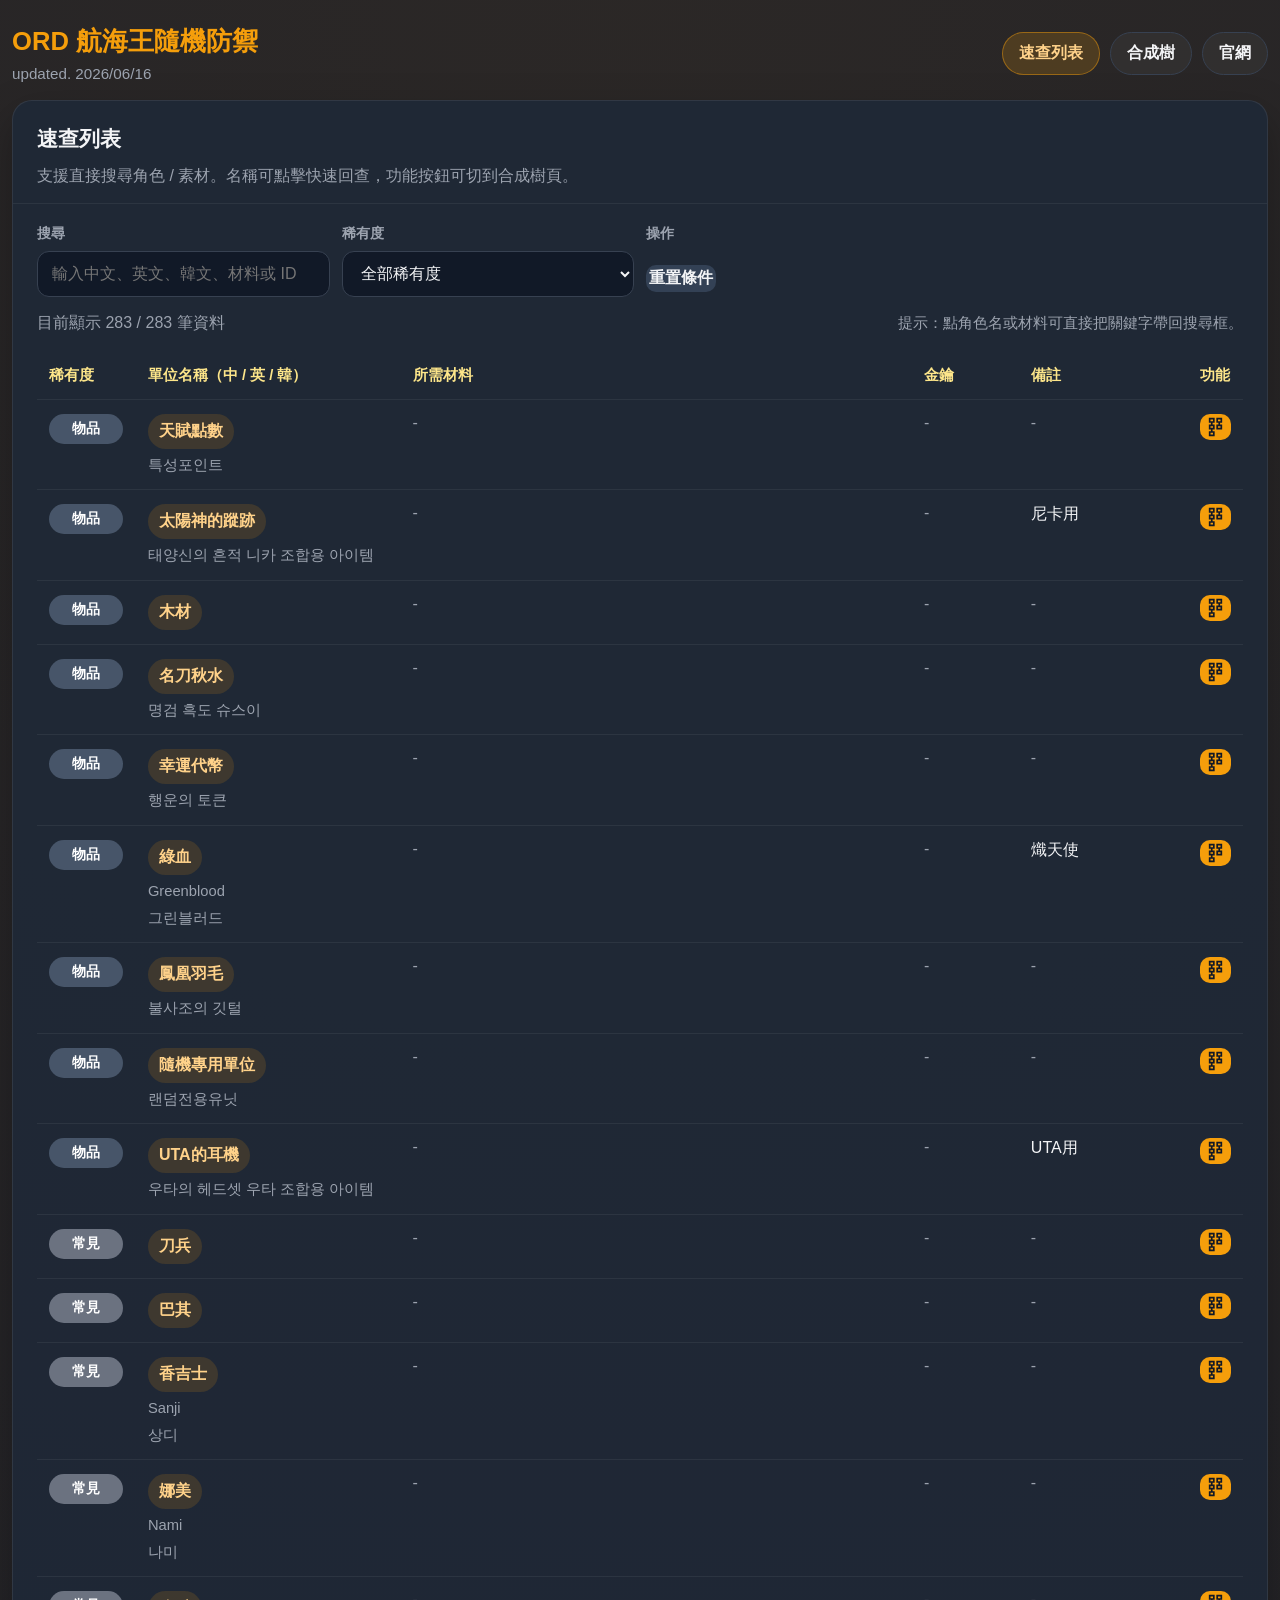
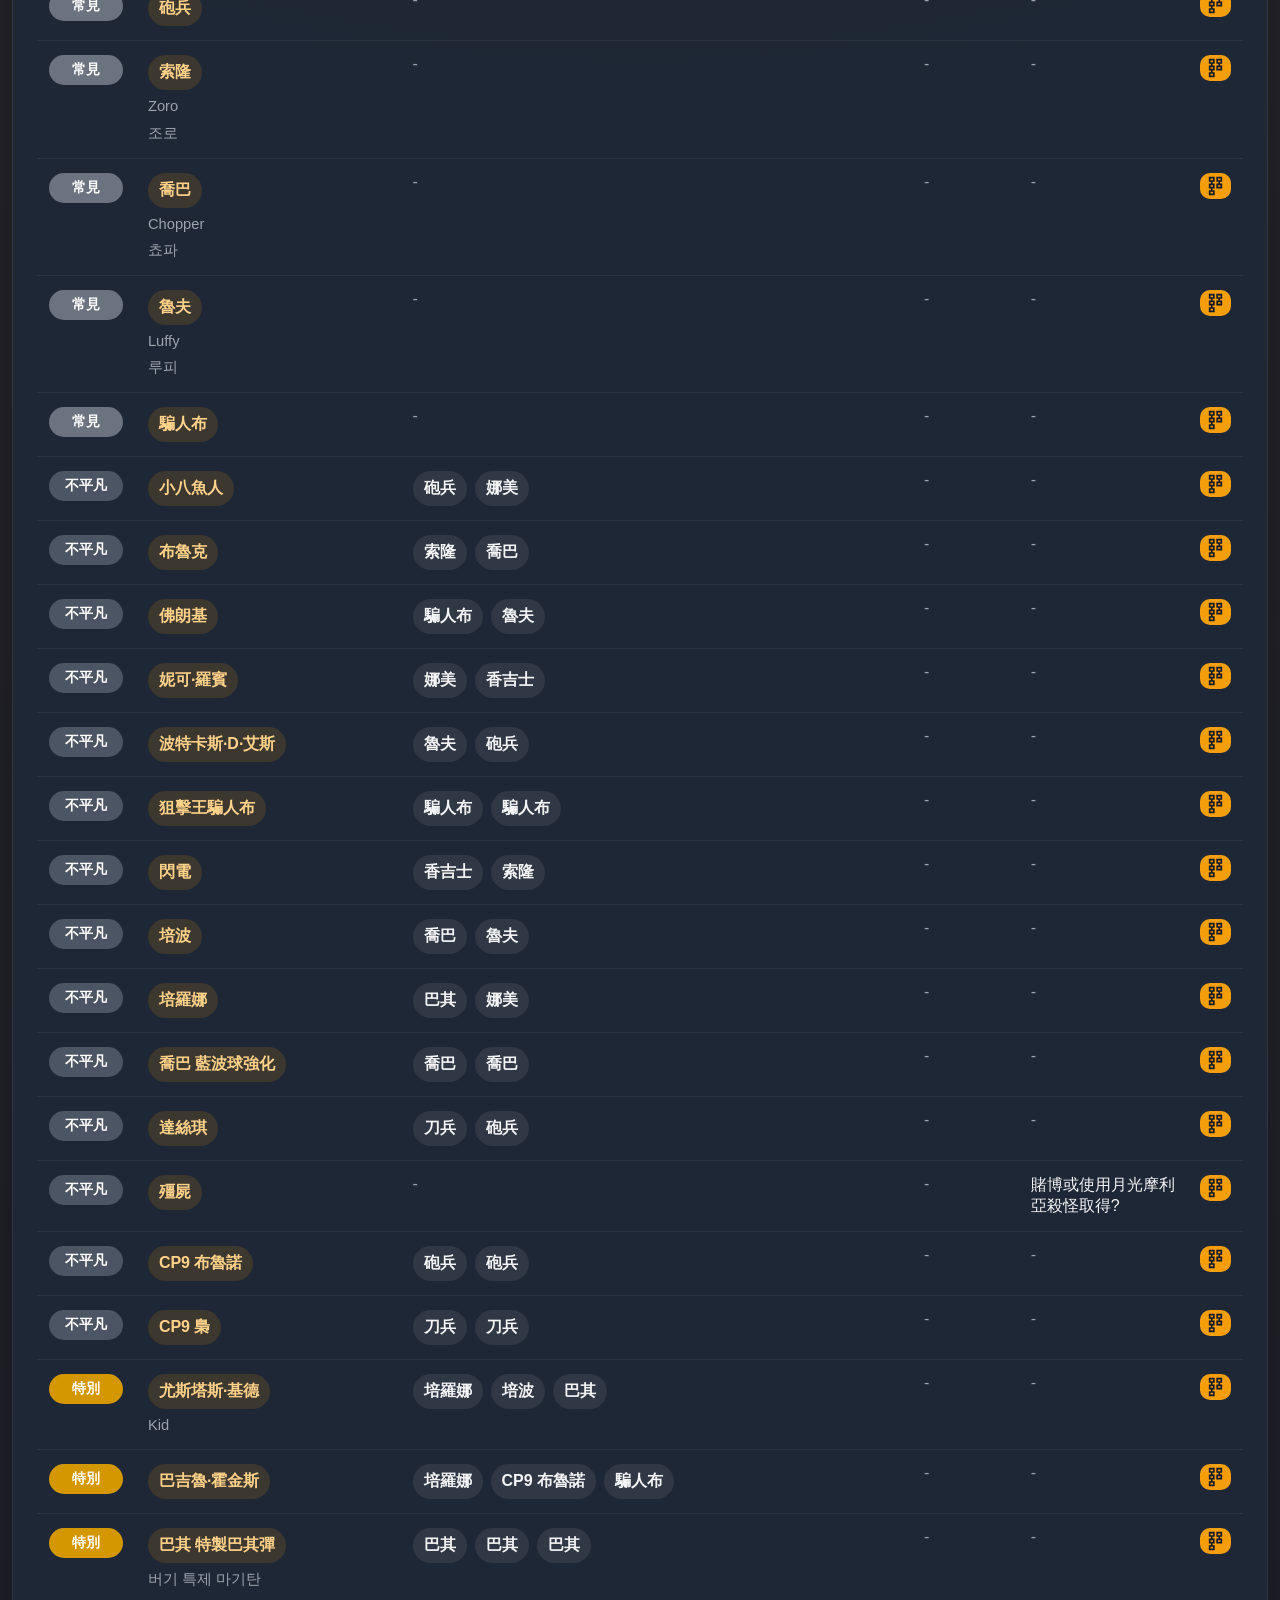
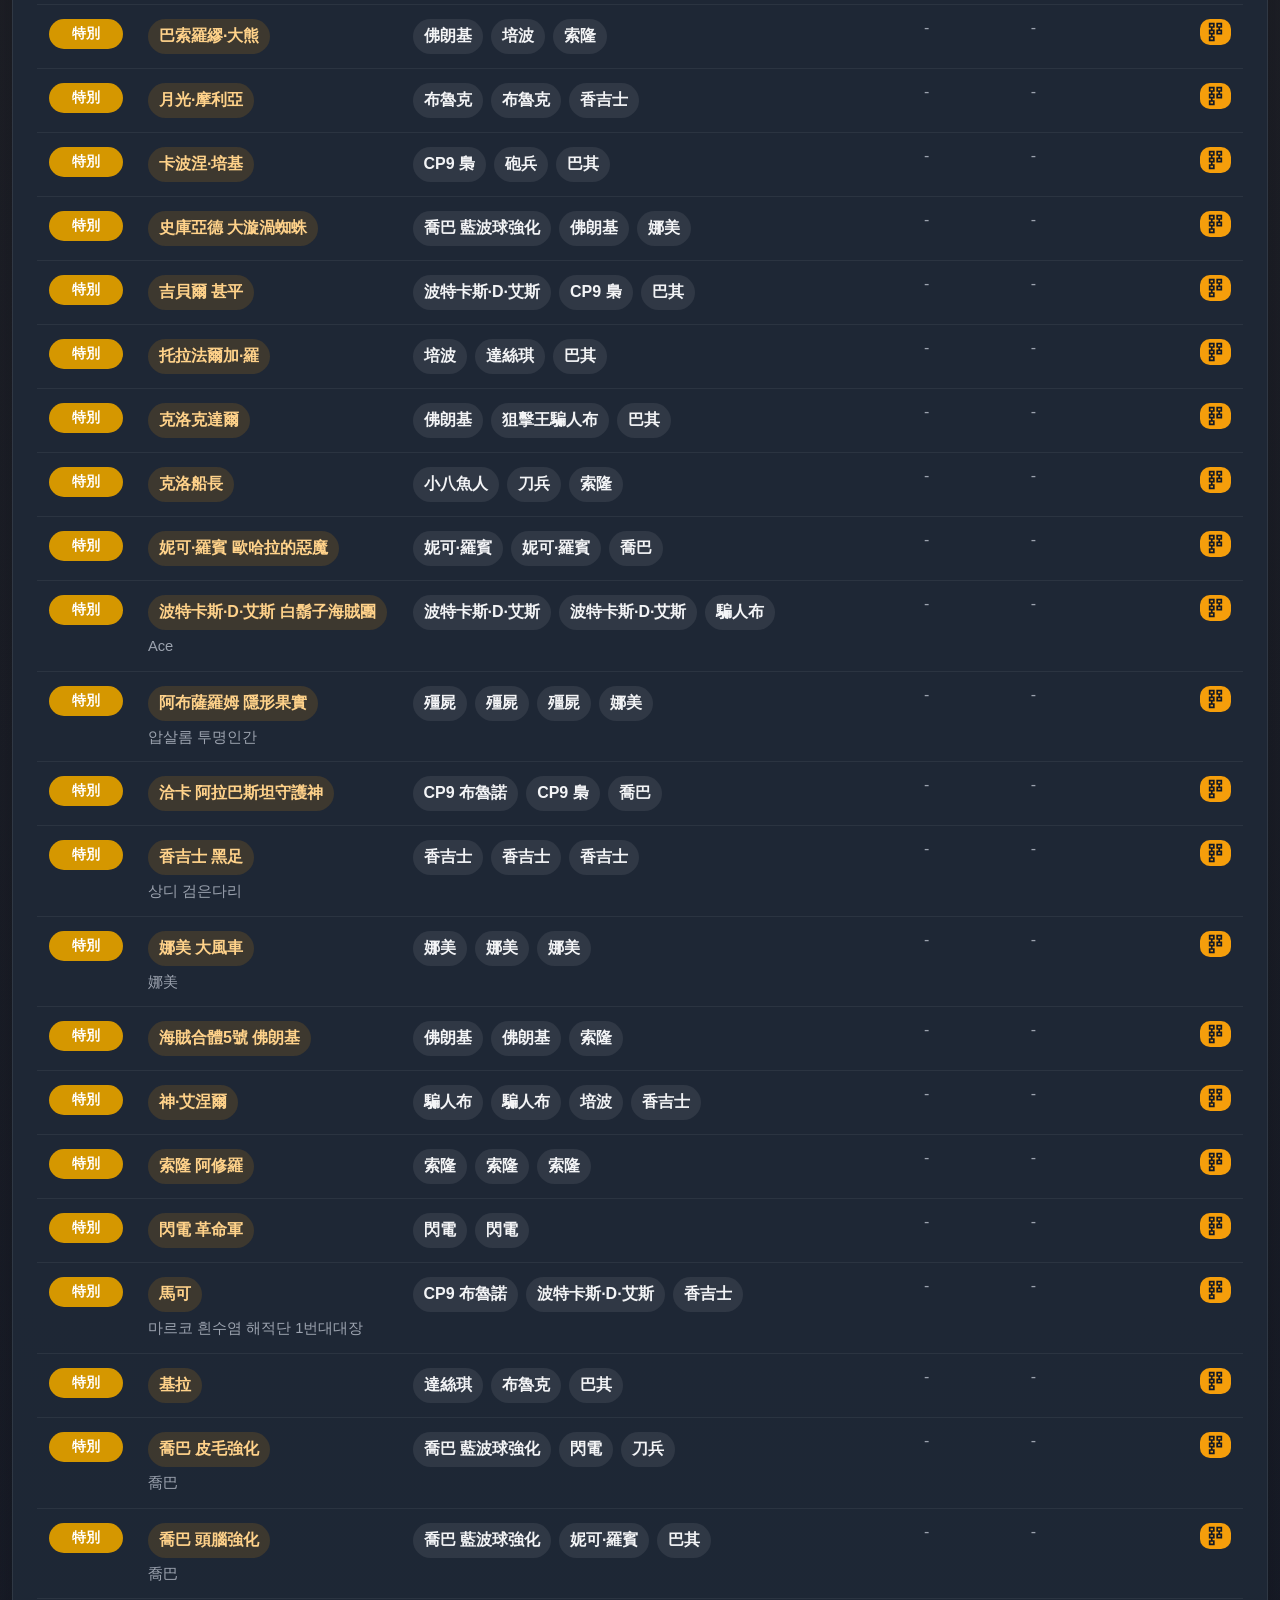
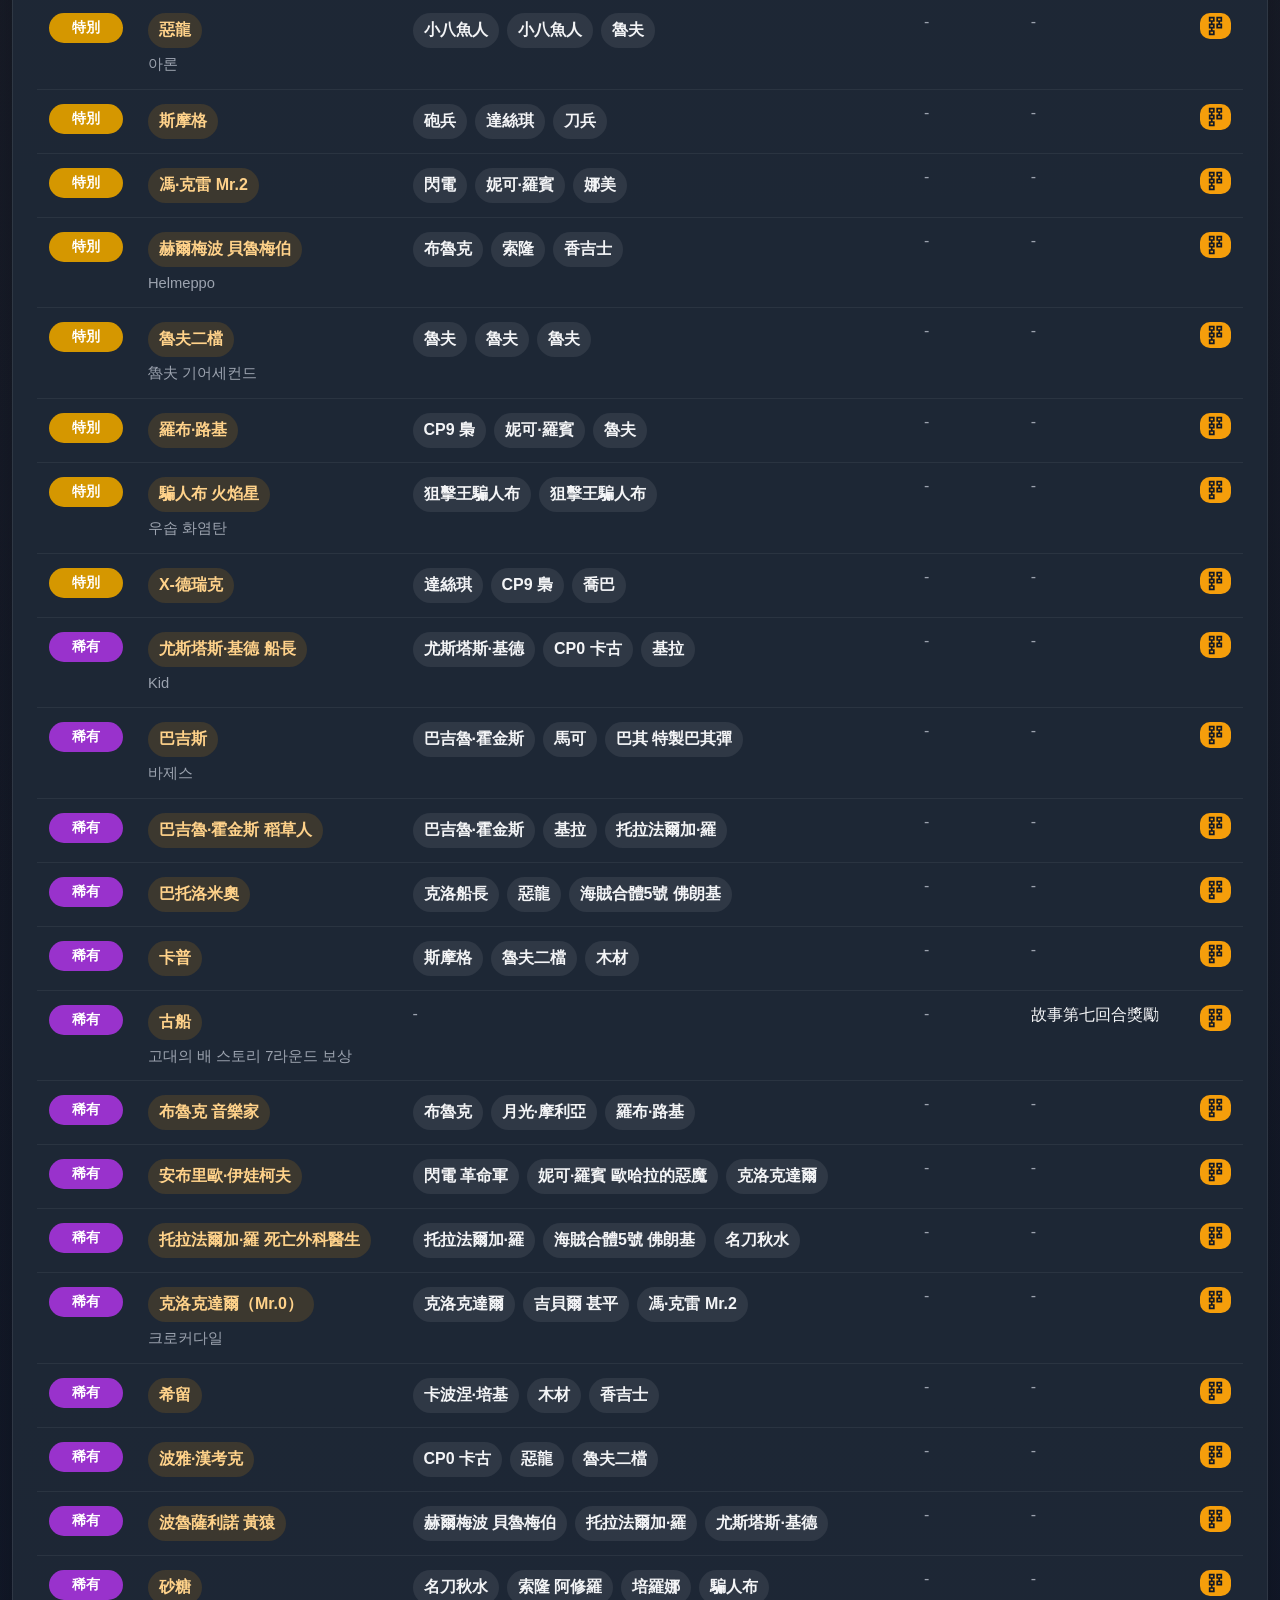
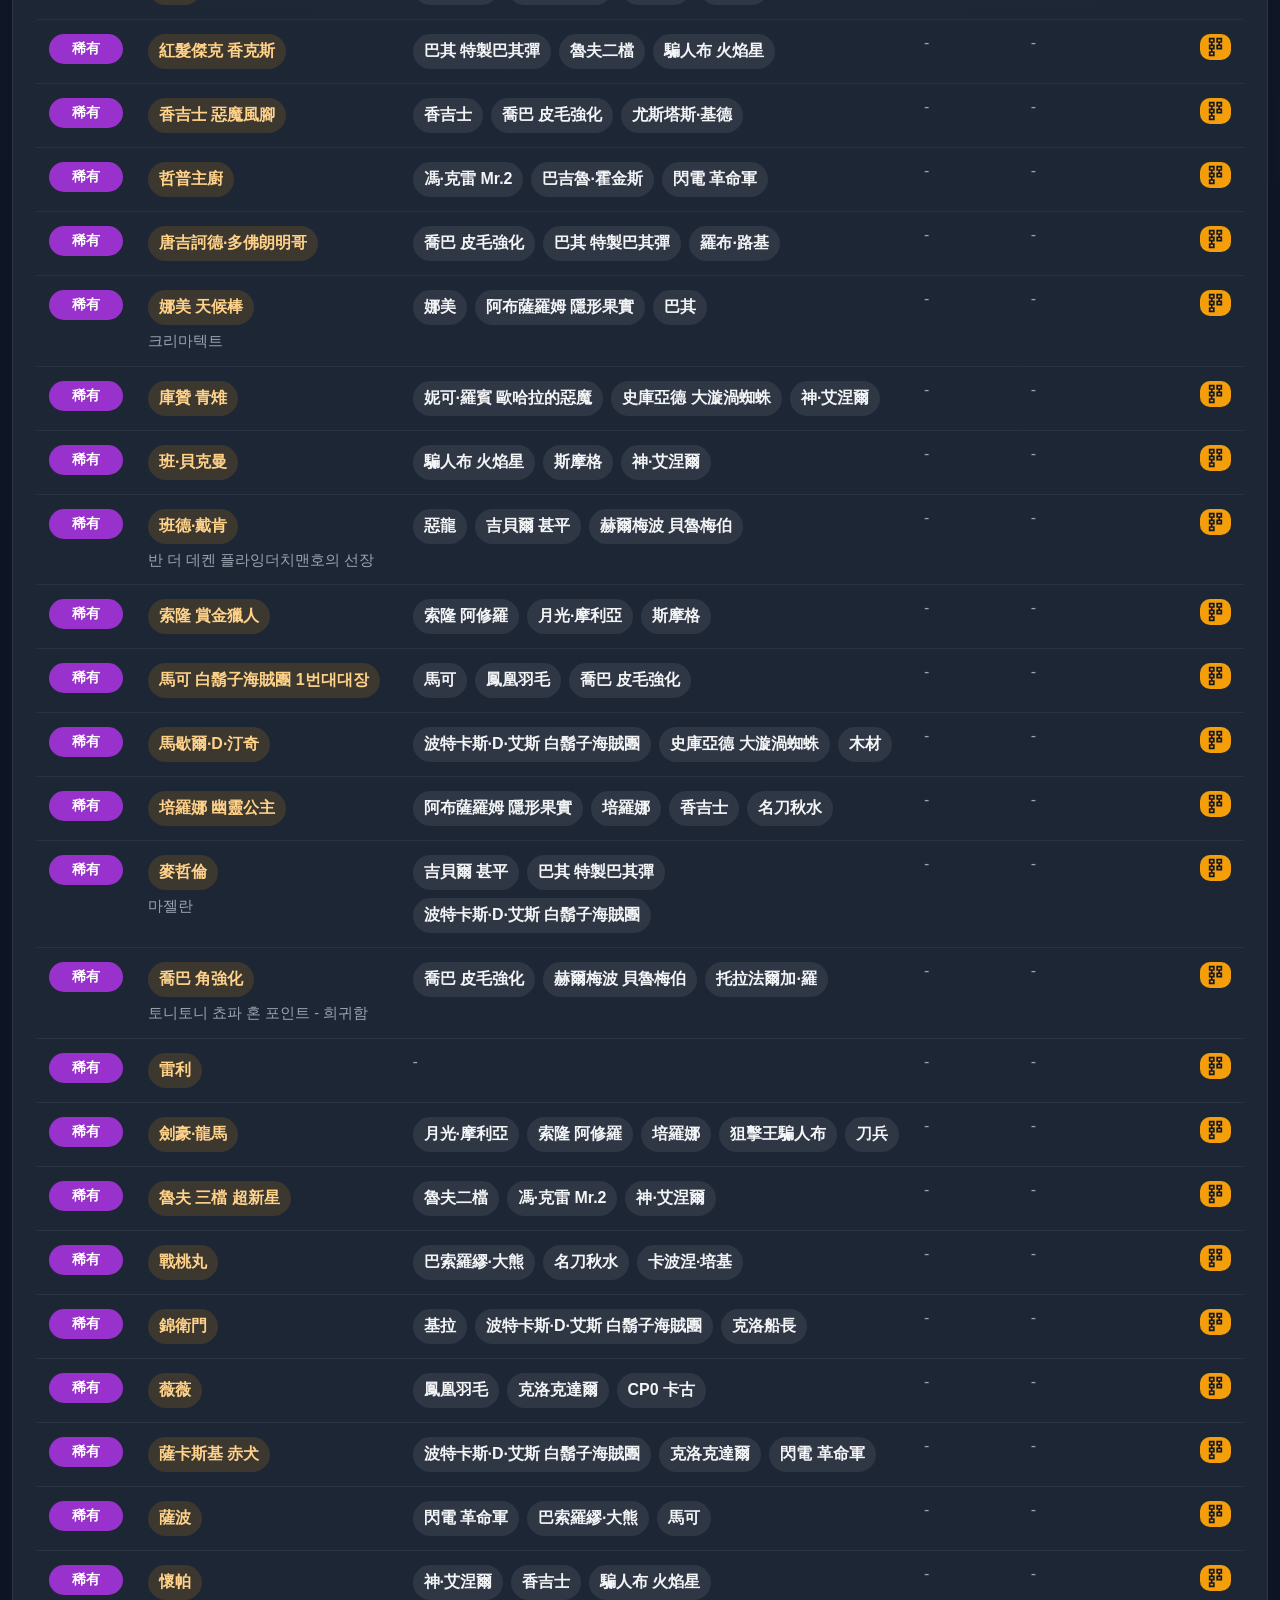
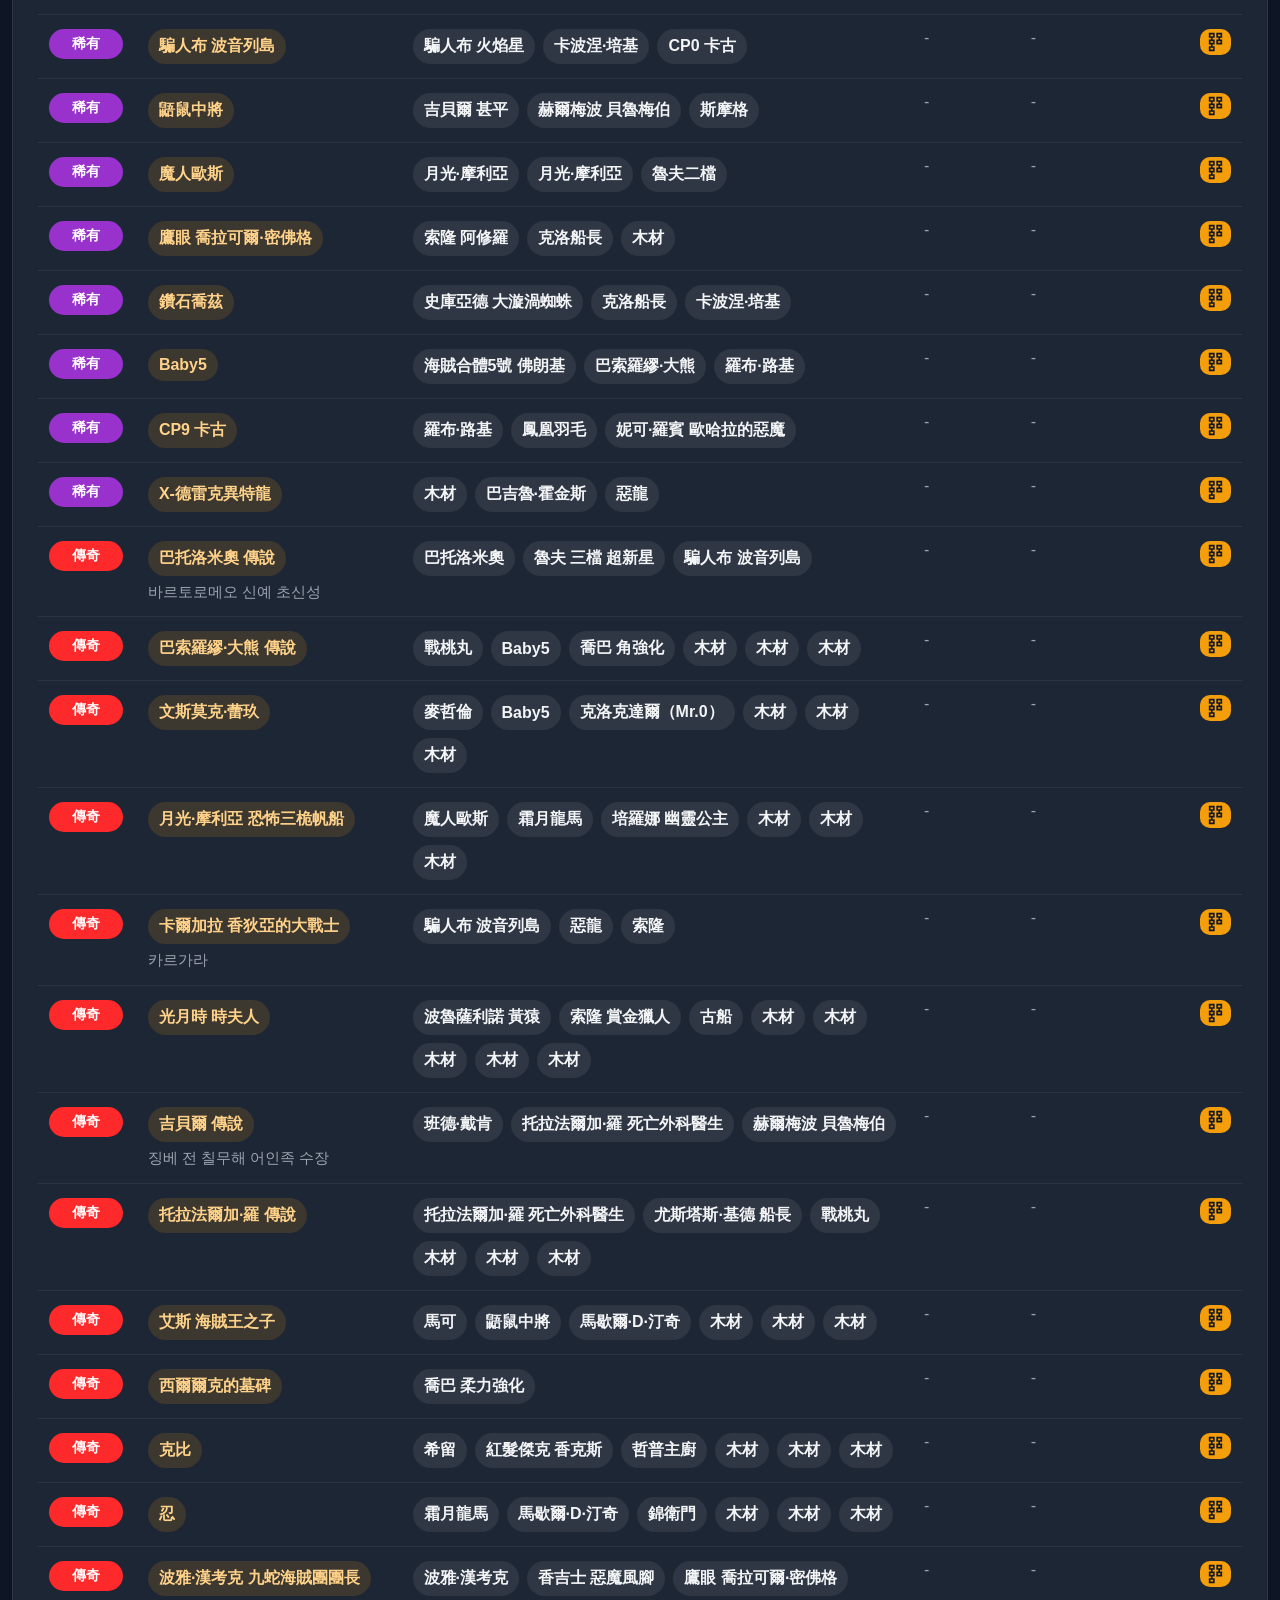
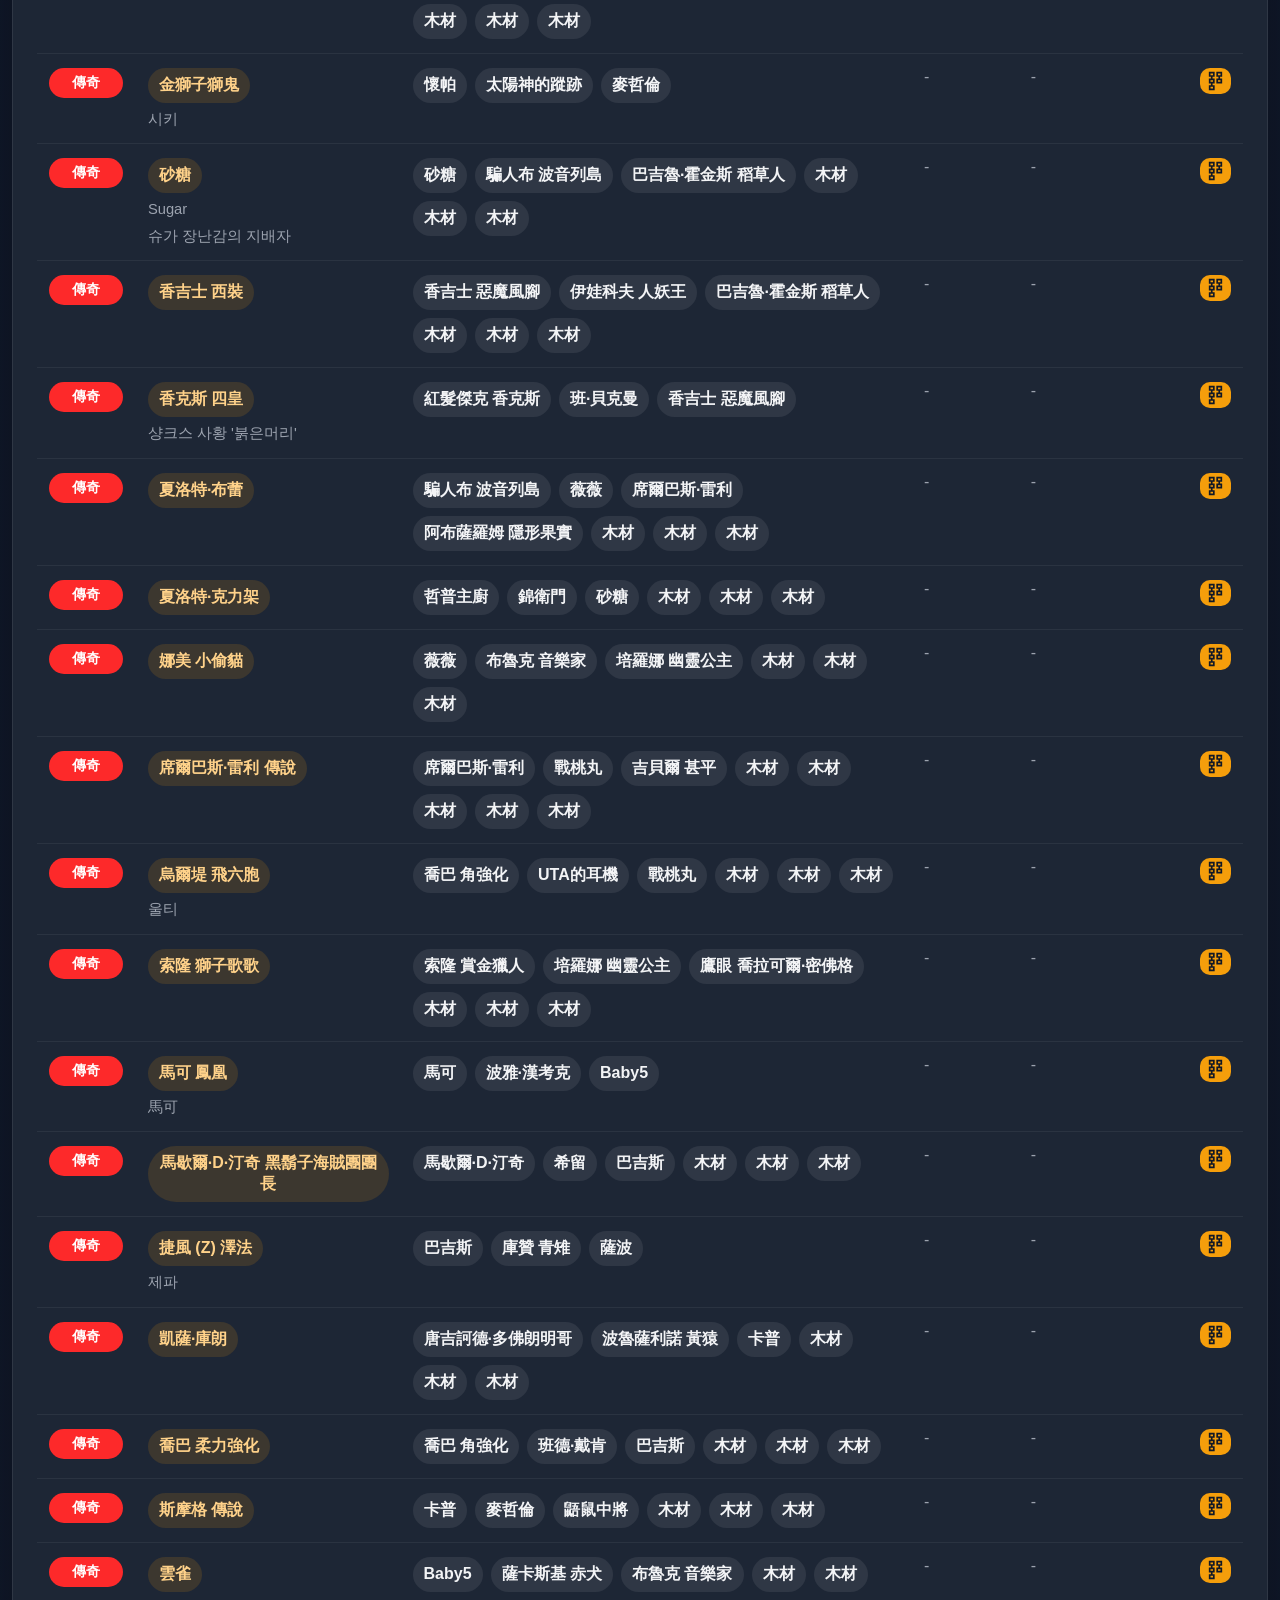
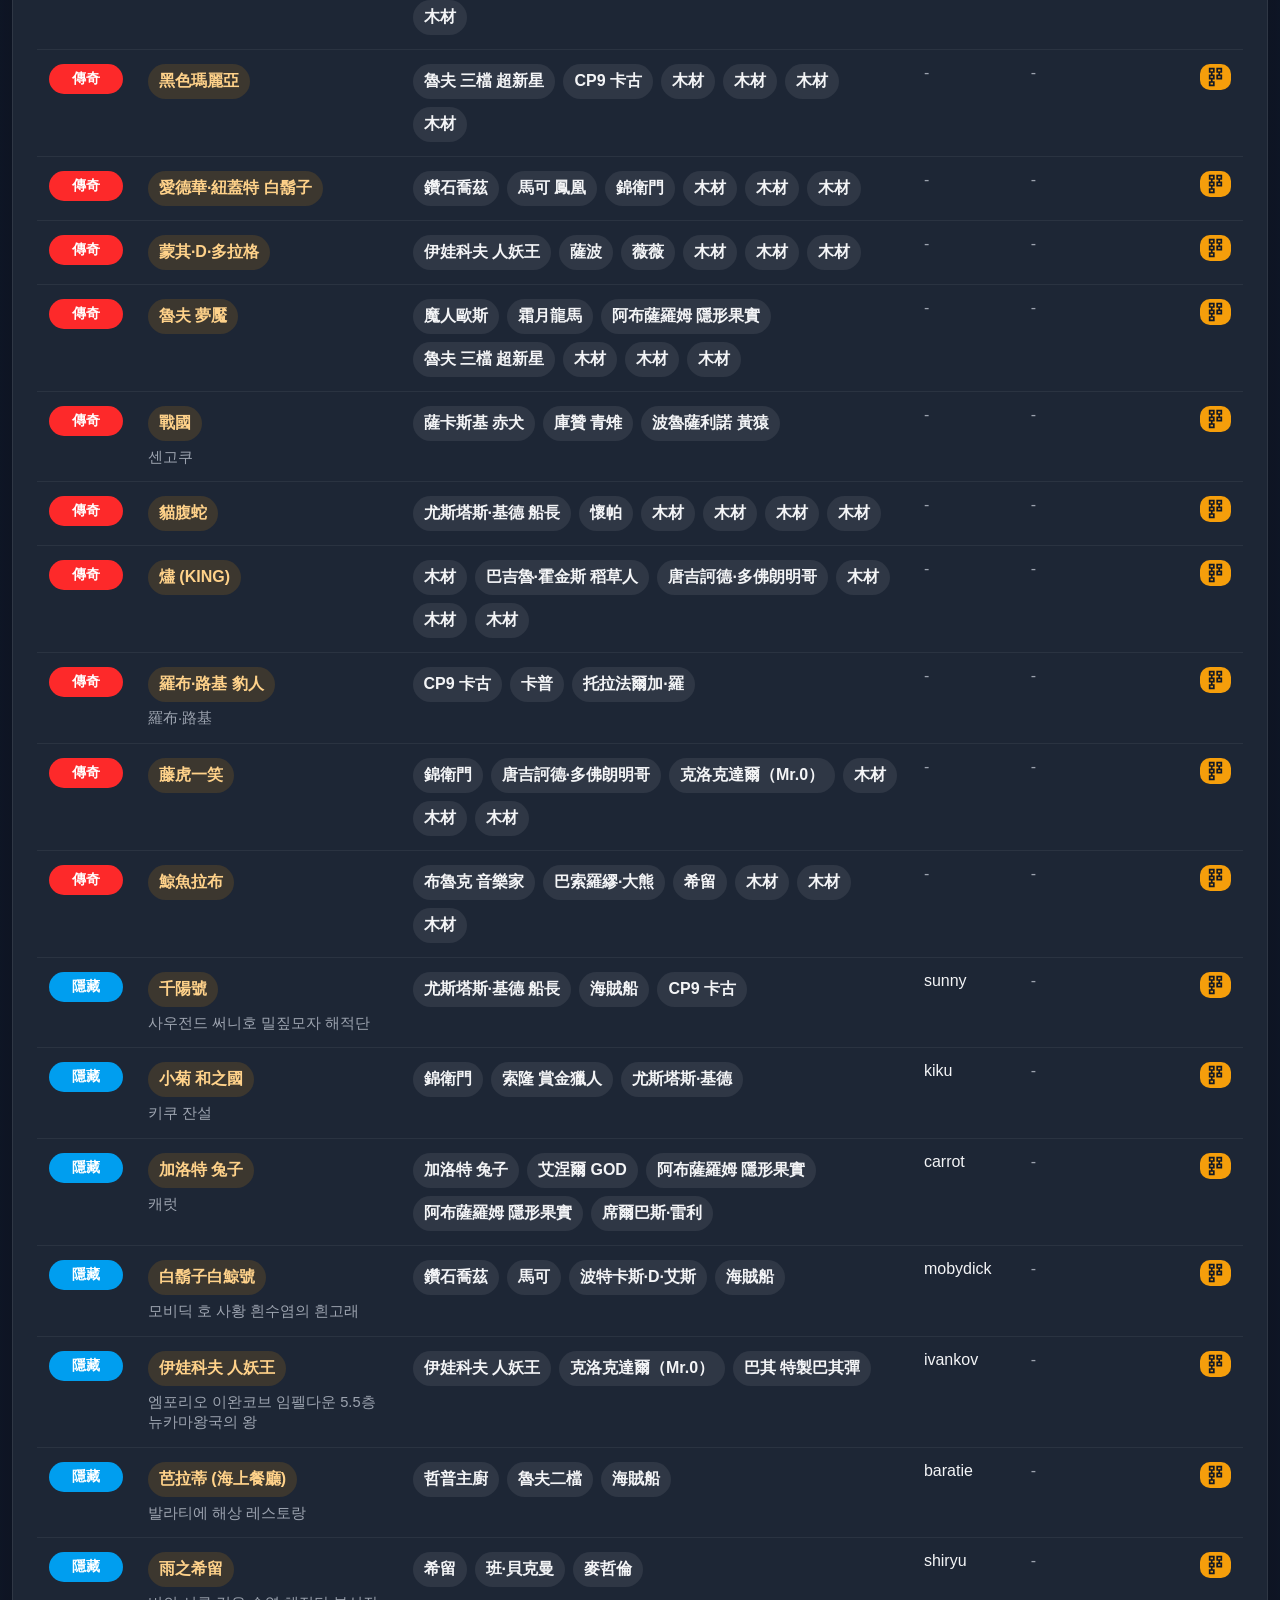
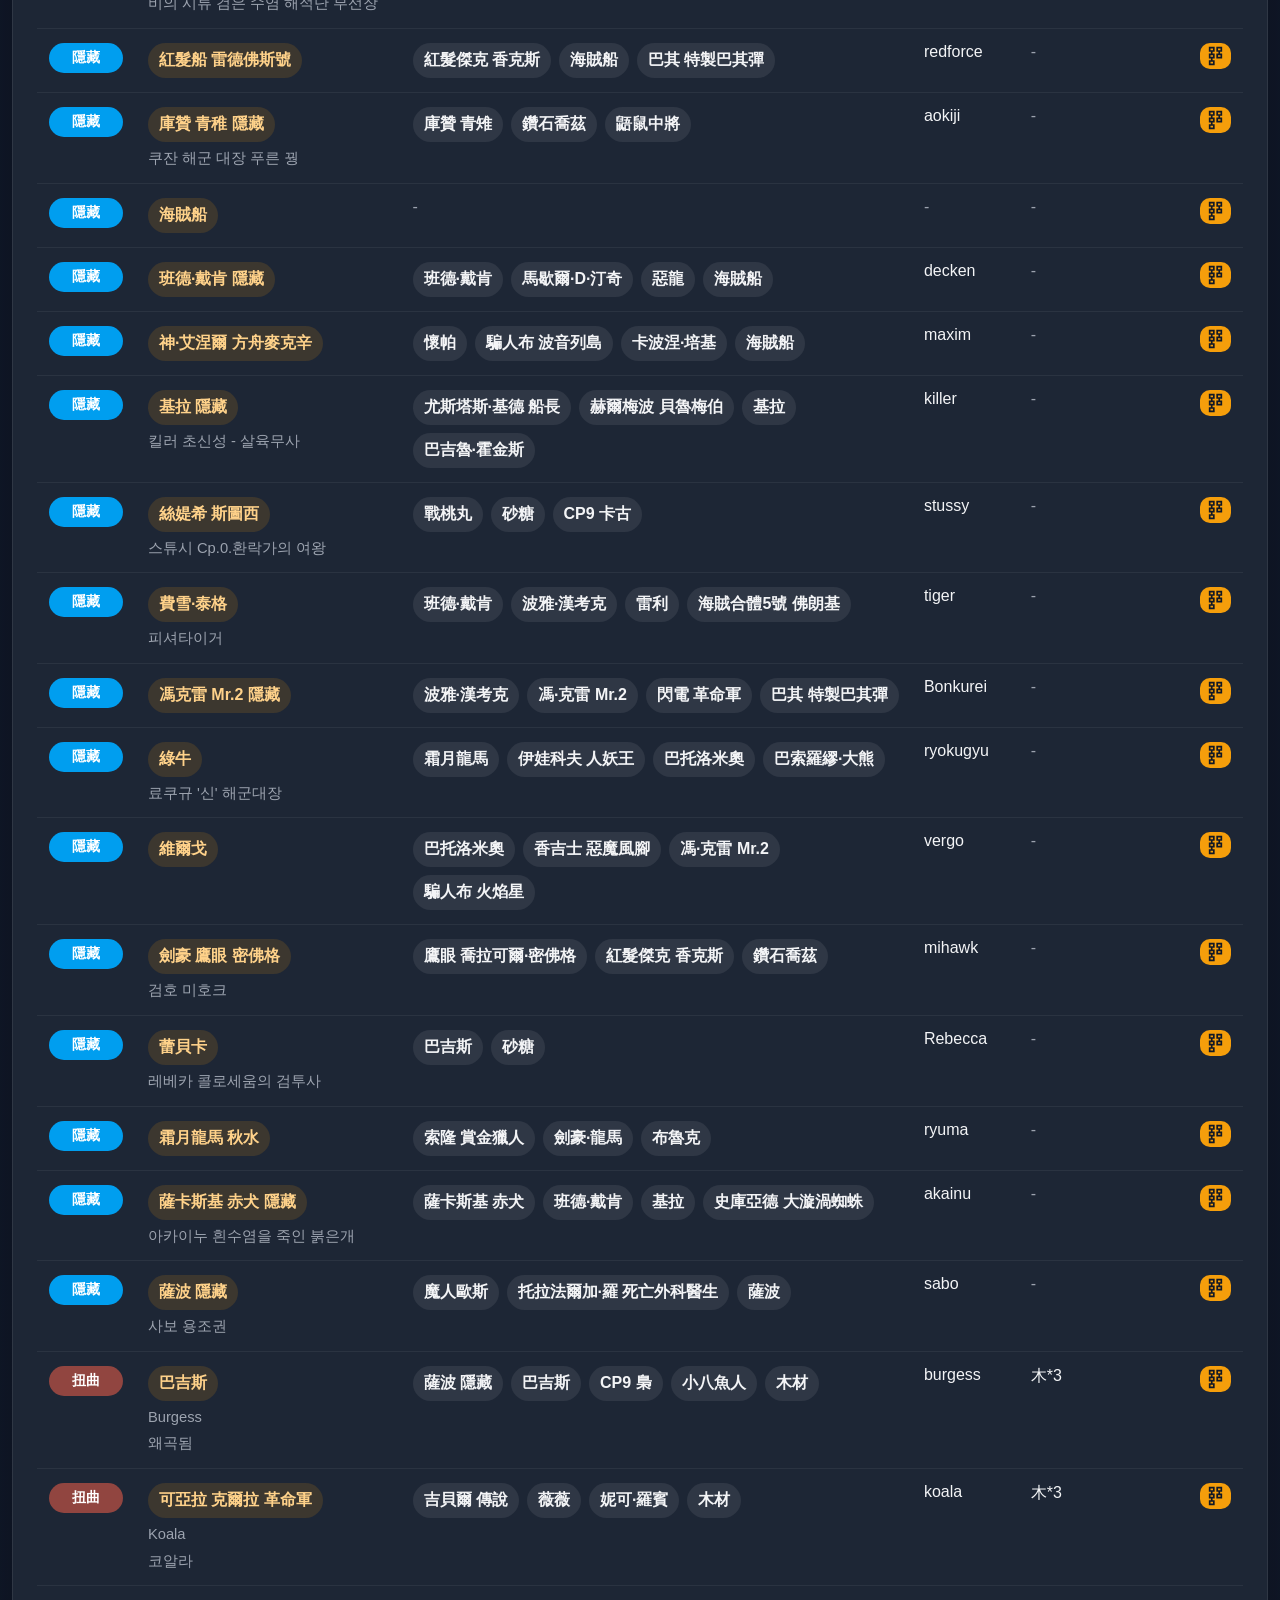
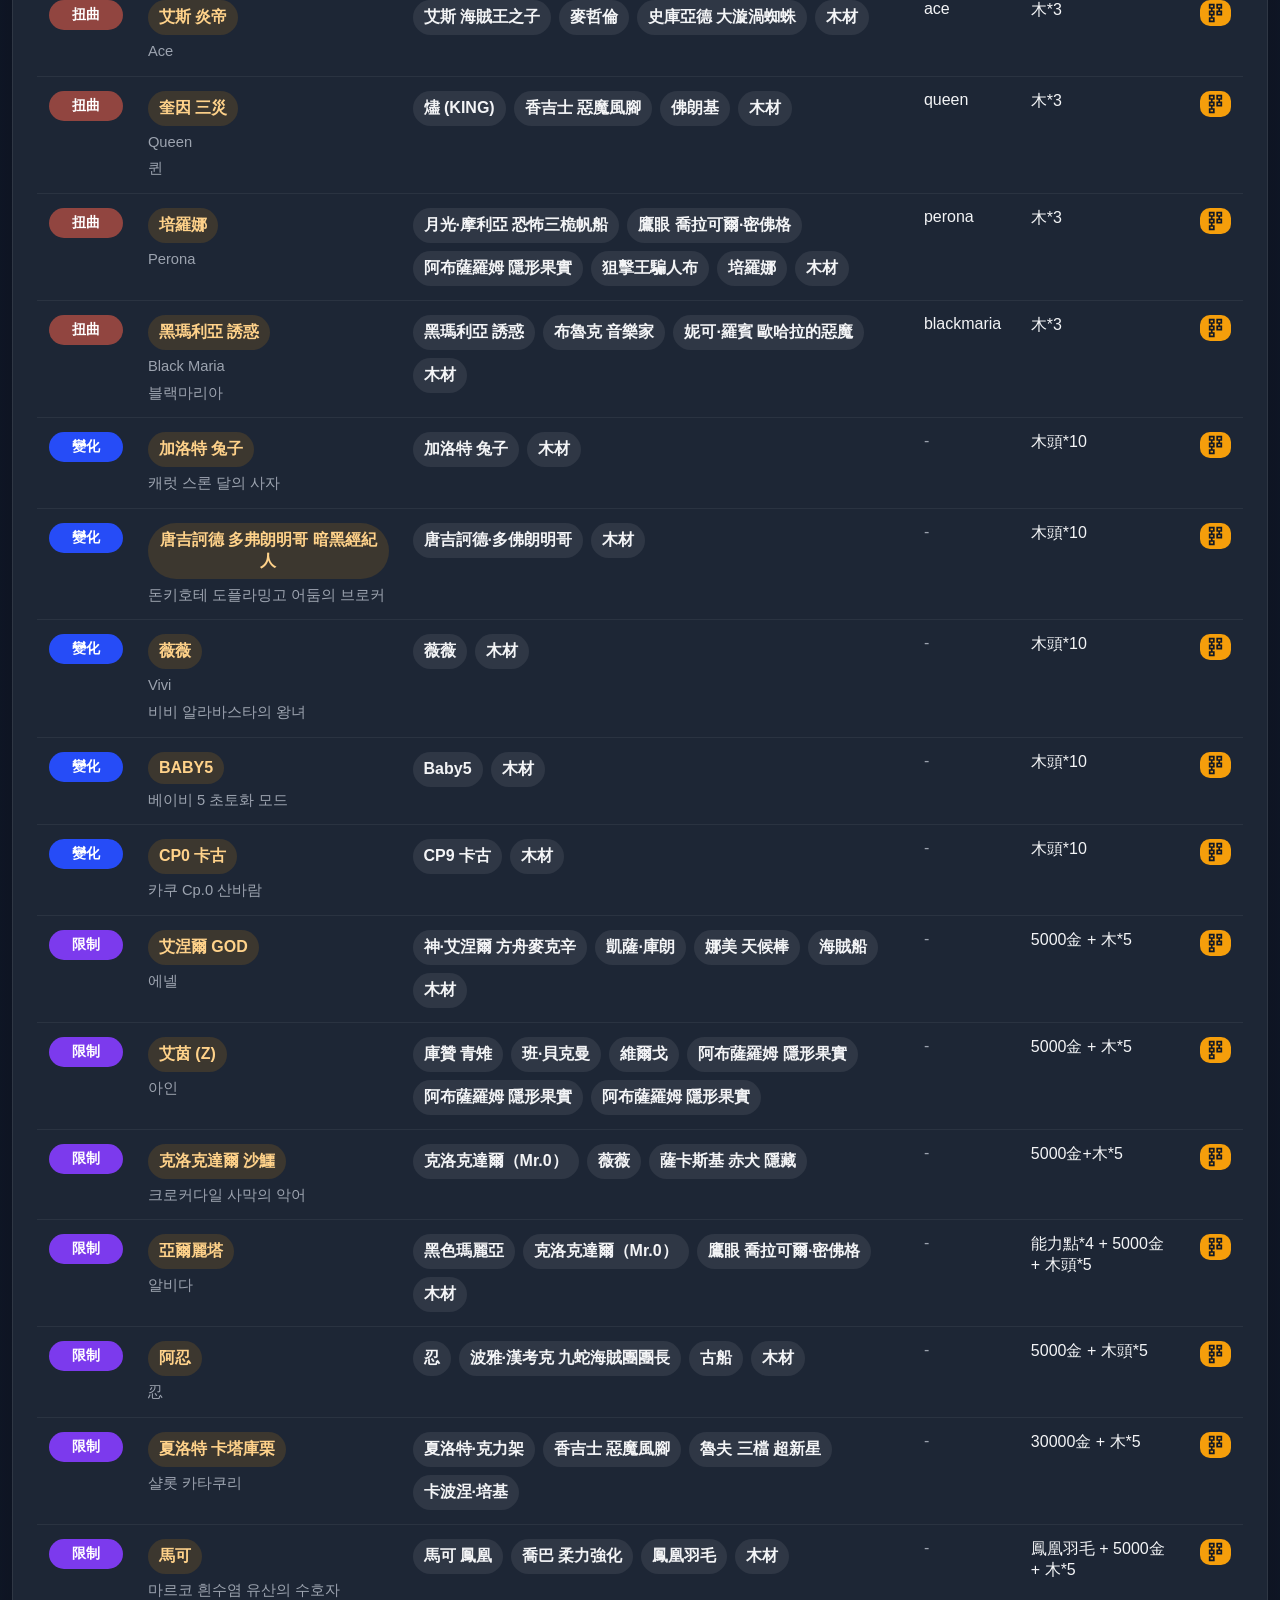
==== index.html @ 3bac0da8 "更新資料" ====
<!DOCTYPE html>
<html lang="zh-TW">

<head>
  <meta charset="UTF-8">
  <meta name="viewport" content="width=device-width, initial-scale=1.0">
  <title>ORD 速查列表</title>
  <link rel="stylesheet" href="css/styles.css?v=260616003">
</head>

<body data-page="lookup">
  <div class="app-shell">
    <header class="topbar">
      <div class="brand">
        <div class="brand-title">ORD 航海王隨機防禦</div>
        <div class="brand-subtitle">updated. 2026/06/16</div>
      </div>
      <nav class="nav-tabs" aria-label="主要導覽">
        <a class="nav-link" data-page="lookup" href="index.html">速查列表</a>
        <a class="nav-link" data-page="tree" href="tree.html">合成樹</a>
        <a class="nav-link" style="display: none;" data-page="maintenance" href="maintenance.html">資料維護</a>
        <a class="nav-link" target="_blank" href="https://ordsearch.net/mix">官網</a>
      </nav>
    </header>

    <section class="panel">
      <div class="panel-header">
        <h1 class="panel-title">速查列表</h1>
        <p class="panel-desc">支援直接搜尋角色 / 素材。名稱可點擊快速回查，功能按鈕可切到合成樹頁。</p>
      </div>
      <div class="panel-body">
        <div class="controls-grid">
          <label class="field-group">
            <span class="field-label">搜尋</span>
            <input id="searchInput" class="field-input" type="text" placeholder="輸入中文、英文、韓文、材料或 ID">
          </label>
          <label class="field-group">
            <span class="field-label">稀有度</span>
            <select id="levelFilter" class="field-select"></select>
          </label>
          <div class="field-group">
            <span class="field-label">操作</span>
            <div class="controls-actions">
              <button id="clearButton" type="button" class="secondary">重置條件</button>
            </div>
          </div>
        </div>

        <div class="summary-bar">
          <div id="summaryText" class="summary-text">載入中...</div>
          <div class="helper-text">提示：點角色名或材料可直接把關鍵字帶回搜尋框。</div>
        </div>

        <div class="table-scroll">
          <table class="data-table">
            <thead>
              <tr>
                <th>稀有度</th>
                <th>單位名稱（中 / 英 / 韓）</th>
                <th>所需材料</th>
                <th>金鑰</th>
                <th>備註</th>
                <th>功能</th>
              </tr>
            </thead>
            <tbody id="lookupTableBody"></tbody>
          </table>
        </div>
      </div>
    </section>
  </div>

  <script src="js/ord_data.js?v=260616003"></script>
  <script src="js/app.js?v=260616003"></script>
</body>

</html>
---- css/styles.css ----
:root {
  --bg-color: #111827;
  --surface-color: #1f2937;
  --surface-alt-color: #111827;
  --border-color: #374151;
  --text-color: #f3f4f6;
  --muted-color: #9ca3af;
  --primary-color: #f59e0b;
  --primary-hover: #d97706;
  --danger-color: #ef4444;
  --success-color: #22c55e;
  --shadow-color: rgba(0, 0, 0, 0.28);
  --badge-placeholder: #475569;
  --badge-common: #6b7280;
  --badge-uncommon: #4b5563;
  --badge-special: #d59700;
  --badge-rare: #9932cc;
  --badge-legendary: #fd292a;
  --badge-hidden: #009eef;
  --badge-twisted: #914540;
  --badge-evolving: #264cf7;
  --badge-limited: #7c3aed;
  --badge-transcendent: #1111fe;
  --badge-immortal: #fa8072;
  --badge-eternal: #06b6d4;
  --badge-mystic: #3e5582;
  --badge-random-only: #4169c3;
  --badge-seraph: #1c9c87;
}

* {
  box-sizing: border-box;
}

body {
  margin: 0;
  min-height: 100vh;
  font-family: "Helvetica Neue", Helvetica, Arial, "PingFang TC", "Microsoft JhengHei", sans-serif;
  background:
    radial-gradient(circle at top, rgba(245, 158, 11, 0.12), transparent 28%),
    linear-gradient(180deg, #0f172a 0%, #111827 100%);
  color: var(--text-color);
}

a {
  color: inherit;
  text-decoration: none;
}

button,
input,
select,
textarea {
  font: inherit;
}

.link-button{
  /* width: 60px; */
}

button,
.link-button {
  border: none;
  border-radius: 10px;
  background: var(--primary-color);
  color: #111827;
  font-weight: 700;
  cursor: pointer;
  transition: transform 0.15s ease, background 0.15s ease, box-shadow 0.15s ease;
  padding: 3px;
}

button:hover,
.link-button:hover {
  background: var(--primary-hover);
  transform: translateY(-1px);
}

button.secondary,
.link-button.secondary {
  background: #334155;
  color: var(--text-color);
}

button.secondary:hover,
.link-button.secondary:hover {
  background: #475569;
}

button.danger {
  background: var(--danger-color);
  color: #fff;
}

button.success {
  background: var(--success-color);
  color: #052e16;
}

.app-shell {
  width: min(1400px, calc(100% - 24px));
  margin: 0 auto;
  padding: 24px 0 40px;
}

.topbar {
  display: flex;
  flex-wrap: wrap;
  align-items: center;
  justify-content: space-between;
  gap: 16px;
  margin-bottom: 18px;
}

.brand {
  display: flex;
  flex-direction: column;
  gap: 6px;
}

.brand-title {
  font-size: clamp(1.5rem, 2vw, 2rem);
  font-weight: 800;
  color: var(--primary-color);
}

.brand-subtitle {
  color: var(--muted-color);
  font-size: 0.95rem;
}

.nav-tabs {
  display: flex;
  gap: 10px;
  flex-wrap: wrap;
}

.nav-link {
  padding: 10px 16px;
  border-radius: 999px;
  border: 1px solid var(--border-color);
  background: rgba(255, 255, 255, 0.04);
  color: var(--text-color);
  font-weight: 600;
}

.nav-link.active {
  background: rgba(245, 158, 11, 0.18);
  border-color: rgba(245, 158, 11, 0.45);
  color: #ffd28a;
}

.panel {
  background: rgba(31, 41, 55, 0.92);
  border: 1px solid rgba(255, 255, 255, 0.08);
  border-radius: 20px;
  box-shadow: 0 16px 40px var(--shadow-color);
  overflow: hidden;
}

.panel-header {
  padding: 24px 24px 14px;
  border-bottom: 1px solid rgba(255, 255, 255, 0.06);
}

.panel-title {
  margin: 0;
  font-size: 1.3rem;
}

.panel-desc {
  margin: 10px 0 0;
  color: var(--muted-color);
  line-height: 1.6;
}

.panel-body {
  padding: 20px 24px 24px;
}

.controls-grid {
  display: grid;
  grid-template-columns: repeat(4, minmax(0, 1fr));
  gap: 12px;
}

.field-group {
  display: flex;
  flex-direction: column;
  gap: 8px;
}

.field-label {
  color: var(--muted-color);
  font-size: 0.9rem;
  font-weight: 600;
}

.field-input,
.field-select,
.field-textarea {
  width: 100%;
  min-height: 46px;
  border-radius: 12px;
  border: 1px solid var(--border-color);
  background: rgba(17, 24, 39, 0.92);
  color: var(--text-color);
  padding: 11px 14px;
}

.field-textarea {
  min-height: 130px;
  resize: vertical;
  line-height: 1.5;
}

.ts-wrapper {
  width: 100%;
  min-height: 46px;
}

/* 1. 確保外層控制器的內容物垂直居中 */
.ts-wrapper .ts-control {
  display: flex !important;
  align-items: center !important;
}

.ts-wrapper.single .ts-control,
.ts-wrapper.multi .ts-control,
.ts-dropdown {
  border-radius: 12px;
  border: 1px solid var(--border-color);
  background: rgba(17, 24, 39, 0.92) !important;
  color: var(--text-color);
}

.ts-wrapper.single .ts-control,
.ts-wrapper.multi .ts-control {
  min-height: 46px;
  padding: 8px 12px;
  box-shadow: none;
  background-image: none !important;
}

.ts-wrapper.focus .ts-control {
  border-color: var(--primary-color);
  box-shadow: none;
}

.ts-wrapper .item,
.ts-wrapper .option,
.ts-wrapper input {
  color: var(--text-color);
}

.ts-wrapper.single .ts-control input,
.ts-wrapper.multi .ts-control input,
.ts-control input,
.ts-dropdown .option,
.ts-dropdown .optgroup-header,
.ts-dropdown .no-results,
.ts-dropdown .create,
.ts-dropdown .spinner {
  background: transparent !important;
  color: var(--text-color) !important;
}

.ts-wrapper.single .ts-control input::placeholder,
.ts-wrapper.multi .ts-control input::placeholder {
  color: var(--muted-color);
}

.ts-dropdown {
  box-shadow: 0 14px 30px rgba(0, 0, 0, 0.35);
}

.ts-dropdown-content {
  background: rgba(17, 24, 39, 0.98);
}

.ts-dropdown .option {
  border-bottom: 1px solid rgba(255, 255, 255, 0.06);
}

.ts-dropdown .option:last-child {
  border-bottom: none;
}

.ts-wrapper.multi .ts-control > div {
  background: rgba(245, 158, 11, 0.14);
  color: #fde68a;
  border-radius: 999px;
}

.ts-wrapper.plugin-remove_button .item .remove {
  border-left: 1px solid rgba(255, 255, 255, 0.12);
  color: var(--text-color);
}

.ts-wrapper.plugin-remove_button .item .remove:hover {
  background: rgba(255, 255, 255, 0.12);
  color: #fff;
}

.ts-dropdown .active {
  background: rgba(245, 158, 11, 0.16);
  color: var(--text-color);
}

.is-hidden {
  display: none;
}

.controls-actions,
.inline-actions {
  display: flex;
  flex-wrap: wrap;
  gap: 10px;
}

.controls-actions {
  margin-top: 14px;
}

.summary-bar {
  display: flex;
  justify-content: space-between;
  gap: 10px;
  flex-wrap: wrap;
  align-items: center;
  margin: 16px 0 0;
}

.summary-text,
.helper-text {
  color: var(--muted-color);
}

.helper-text {
  font-size: 0.92rem;
}

.table-scroll {
  overflow-x: auto;
}

.data-table {
  width: 100%;
  border-collapse: collapse;
  margin-top: 18px;
}

.data-table th,
.data-table td {
  padding: 14px 12px;
  border-bottom: 1px solid rgba(255, 255, 255, 0.06);
  vertical-align: top;
  text-align: left;
}

.data-table th {
  color: #fde68a;
  font-size: 0.92rem;
  white-space: nowrap;
}

.data-table tr:hover {
  background: rgba(255, 255, 255, 0.03);
}

.name-stack {
  display: flex;
  flex-direction: column;
  gap: 6px;
}

.name-primary-button,
.material-chip,
.partner-chip {
  display: inline-flex;
  align-items: center;
  gap: 6px;
  width: fit-content;
  padding: 6px 10px;
  border-radius: 999px;
  border: 1px solid transparent;
  background: rgba(255, 255, 255, 0.08);
  color: var(--text-color);
}

.name-primary-button {
  background: rgba(245, 158, 11, 0.14);
  color: #ffd28a;
}

.name-primary-button:hover,
.material-chip:hover,
.partner-chip:hover {
  border-color: rgba(245, 158, 11, 0.5);
  background: rgba(245, 158, 11, 0.18);
}

.name-secondary {
  color: var(--muted-color);
  font-size: 0.92rem;
  line-height: 1.4;
}

.badge {
  display: inline-flex;
  align-items: center;
  justify-content: center;
  min-width: 74px;
  padding: 6px 10px;
  border-radius: 999px;
  font-size: 0.86rem;
  font-weight: 700;
  color: #fff;
}

.badge-0 { background: var(--badge-placeholder); }
.badge-1 { background: var(--badge-common); }
.badge-2 { background: var(--badge-uncommon); }
.badge-3 { background: var(--badge-special); }
.badge-4 { background: var(--badge-rare); }
.badge-5 { background: var(--badge-legendary); }
.badge-6 { background: var(--badge-hidden); }
.badge-7 { background: var(--badge-twisted); }
.badge-8 { background: var(--badge-evolving); }
.badge-9 { background: var(--badge-limited); }
.badge-10 { background: var(--badge-transcendent); }
.badge-11 { background: var(--badge-immortal); }
.badge-12 { background: var(--badge-eternal); }
.badge-16 { background: var(--badge-random-only); }
.badge-18 { background: var(--badge-mystic); }
.badge-23 { background: var(--badge-seraph); }

.chip-group {
  display: flex;
  flex-wrap: wrap;
  gap: 8px;
}

.selected-chip-list {
  display: flex;
  flex-wrap: wrap;
  gap: 8px;
  margin-top: 10px;
}

.selected-chip {
  display: inline-flex;
  align-items: center;
  gap: 8px;
  padding: 8px 10px;
  border-radius: 999px;
  background: rgba(245, 158, 11, 0.12);
  border: 1px solid rgba(245, 158, 11, 0.28);
  color: #fde68a;
}

.selected-chip button {
  min-width: 24px;
  min-height: 24px;
  padding: 0;
  border-radius: 999px;
  background: rgba(255, 255, 255, 0.14);
  color: var(--text-color);
}

.muted {
  color: var(--muted-color);
}

.page-grid {
  display: grid;
  grid-template-columns: minmax(300px, 360px) minmax(0, 1fr);
  gap: 18px;
}

.record-list {
  max-height: 70vh;
  overflow: auto;
  padding-right: 4px;
}

.record-list-button {
  width: 100%;
  text-align: left;
  padding: 12px 14px;
  margin-bottom: 8px;
  border-radius: 14px;
  border: 1px solid rgba(255, 255, 255, 0.06);
  background: rgba(255, 255, 255, 0.03);
  color: var(--text-color);
}

.record-list-button.active {
  border-color: rgba(245, 158, 11, 0.5);
  background: rgba(245, 158, 11, 0.14);
}

.record-meta {
  display: flex;
  gap: 8px;
  flex-wrap: wrap;
  margin-top: 6px;
}

.record-meta span {
  font-size: 0.82rem;
  color: var(--muted-color);
}

.form-grid {
  display: grid;
  grid-template-columns: repeat(2, minmax(0, 1fr));
  gap: 14px;
}

.full-span {
  grid-column: 1 / -1;
}

.readonly-box {
  min-height: 46px;
  border-radius: 12px;
  border: 1px dashed rgba(255, 255, 255, 0.18);
  background: rgba(255, 255, 255, 0.02);
  color: var(--muted-color);
  padding: 11px 14px;
}

.preview-card {
  margin-top: 16px;
  padding: 14px;
  border-radius: 14px;
  border: 1px solid rgba(255, 255, 255, 0.08);
  background: rgba(17, 24, 39, 0.6);
}

.preview-card pre {
  margin: 0;
  white-space: pre-wrap;
  word-break: break-word;
  color: #dbeafe;
}

.picker-shell {
  display: flex;
  flex-direction: column;
  gap: 10px;
}

.picker-inline {
  display: flex;
  gap: 10px;
  align-items: stretch;
  flex-wrap: wrap;
}

.picker-inline .field-input {
  flex: 1;
}

.picker-results {
  display: none;
  max-height: 280px;
  overflow: auto;
  border-radius: 14px;
  border: 1px solid rgba(255, 255, 255, 0.08);
  background: rgba(17, 24, 39, 0.96);
}

.picker-results.has-items {
  display: block;
}

.picker-result-button {
  width: 100%;
  display: flex;
  justify-content: space-between;
  gap: 10px;
  align-items: flex-start;
  text-align: left;
  padding: 12px 14px;
  border-radius: 0;
  border-bottom: 1px solid rgba(255, 255, 255, 0.06);
  background: transparent;
  color: var(--text-color);
  font-weight: 600;
}

.picker-result-button:last-child {
  border-bottom: none;
}

.picker-result-button:hover,
.picker-result-button.active {
  background: rgba(245, 158, 11, 0.16);
  transform: none;
}

.picker-result-main {
  display: flex;
  flex-direction: column;
  gap: 6px;
}

.picker-result-meta {
  color: var(--muted-color);
  font-size: 0.86rem;
  font-weight: 500;
}

.tree-layout {
  display: grid;
  grid-template-columns: minmax(320px, 0.9fr) minmax(0, 1.1fr);
  gap: 18px;
}

.tree-panel-stack {
  display: flex;
  flex-direction: column;
  gap: 16px;
}

.tree-card,
.upward-card {
  padding: 16px;
  border-radius: 16px;
  border: 1px solid rgba(255, 255, 255, 0.08);
  background: rgba(17, 24, 39, 0.72);
}

.tree-card h3,
.upward-card h3 {
  margin: 0 0 10px;
}

.tree-list,
.upward-list {
  list-style: none;
  padding-left: 18px;
  margin: 0;
}

.tree-list > li,
.upward-list > li {
  position: relative;
  margin: 14px 0;
}

.tree-list > li::before,
.upward-list > li::before {
  content: "";
  position: absolute;
  top: 18px;
  left: -12px;
  width: 10px;
  height: 1px;
  background: #FFFFBB;
}

.tree-list > li::after,
.upward-list > li::after {
  content: "";
  position: absolute;
  top: -14px;
  left: -12px;
  width: 1px;
  height: calc(100% + 14px);
  background: #FFFFBB;
}

.tree-list > li:last-child::after,
.upward-list > li:last-child::after {
  height: 32px;
}

.node-card {
  padding: 12px 14px;
  border-radius: 14px;
  background: rgba(255, 255, 255, 0.04);
  border: 1px solid rgba(255, 255, 255, 0.06);
}

.node-card.placeholder {
  opacity: 0.9;
}

.node-title {
  display: flex;
  align-items: center;
  gap: 8px;
  flex-wrap: wrap;
  margin-bottom: 8px;
}

.node-title strong {
  font-size: 1rem;
}

.node-detail {
  color: var(--muted-color);
  font-size: 0.9rem;
  line-height: 1.5;
}

.status-line {
  margin-top: 10px;
  color: var(--muted-color);
  font-size: 0.9rem;
}

.branch-details {
  border-radius: 16px;
}

.branch-details > summary {
  list-style: none;
  cursor: pointer;
}

.branch-details > summary::-webkit-details-marker {
  display: none;
}

.branch-summary {
  display: flex;
  flex-direction: column;
  gap: 8px;
}

.branch-toggle-hint {
  color: var(--muted-color);
  font-size: 0.82rem;
  padding-left: 4px;
}

.tree-node-action {
  display: inline-flex;
  align-items: center;
  gap: 6px;
  width: fit-content;
  padding: 6px 10px;
  border-radius: 999px;
  background: rgba(245, 158, 11, 0.12);
  color: #fde68a;
  border: 1px solid transparent;
}

.tree-node-action:hover {
  border-color: rgba(245, 158, 11, 0.5);
  background: rgba(245, 158, 11, 0.18);
}

.empty-state {
  padding: 20px;
  text-align: center;
  color: var(--muted-color);
  border: 1px dashed rgba(255, 255, 255, 0.15);
  border-radius: 14px;
  background: rgba(255, 255, 255, 0.02);
}

.toast {
  margin-top: 14px;
  padding: 12px 14px;
  border-radius: 12px;
  display: none;
  white-space: pre-wrap;
}

.toast.success {
  display: block;
  background: rgba(34, 197, 94, 0.14);
  color: #bbf7d0;
}

.toast.error {
  display: block;
  background: rgba(239, 68, 68, 0.14);
  color: #fecaca;
}

@media (max-width: 1080px) {
  .controls-grid,
  .form-grid,
  .page-grid,
  .tree-layout {
    grid-template-columns: 1fr;
  }
}

@media (max-width: 900px) {
  .app-shell {
    width: min(100%, calc(100% - 16px));
    padding-top: 16px;
  }

  .panel-header,
  .panel-body {
    padding-left: 16px;
    padding-right: 16px;
  }

  .data-table thead {
    display: none;
  }

  .data-table,
  .data-table tbody,
  .data-table tr,
  .data-table td {
    display: block;
    width: 100%;
  }

  .data-table tr {
    padding: 12px 0;
  }

  .data-table td {
    padding: 10px 0 10px 88px;
    position: relative;
  }

  .data-table td::before {
    content: attr(data-label);
    position: absolute;
    top: 10px;
    left: 0;
    width: 78px;
    color: var(--muted-color);
    font-size: 0.85rem;
    font-weight: 700;
  }
}
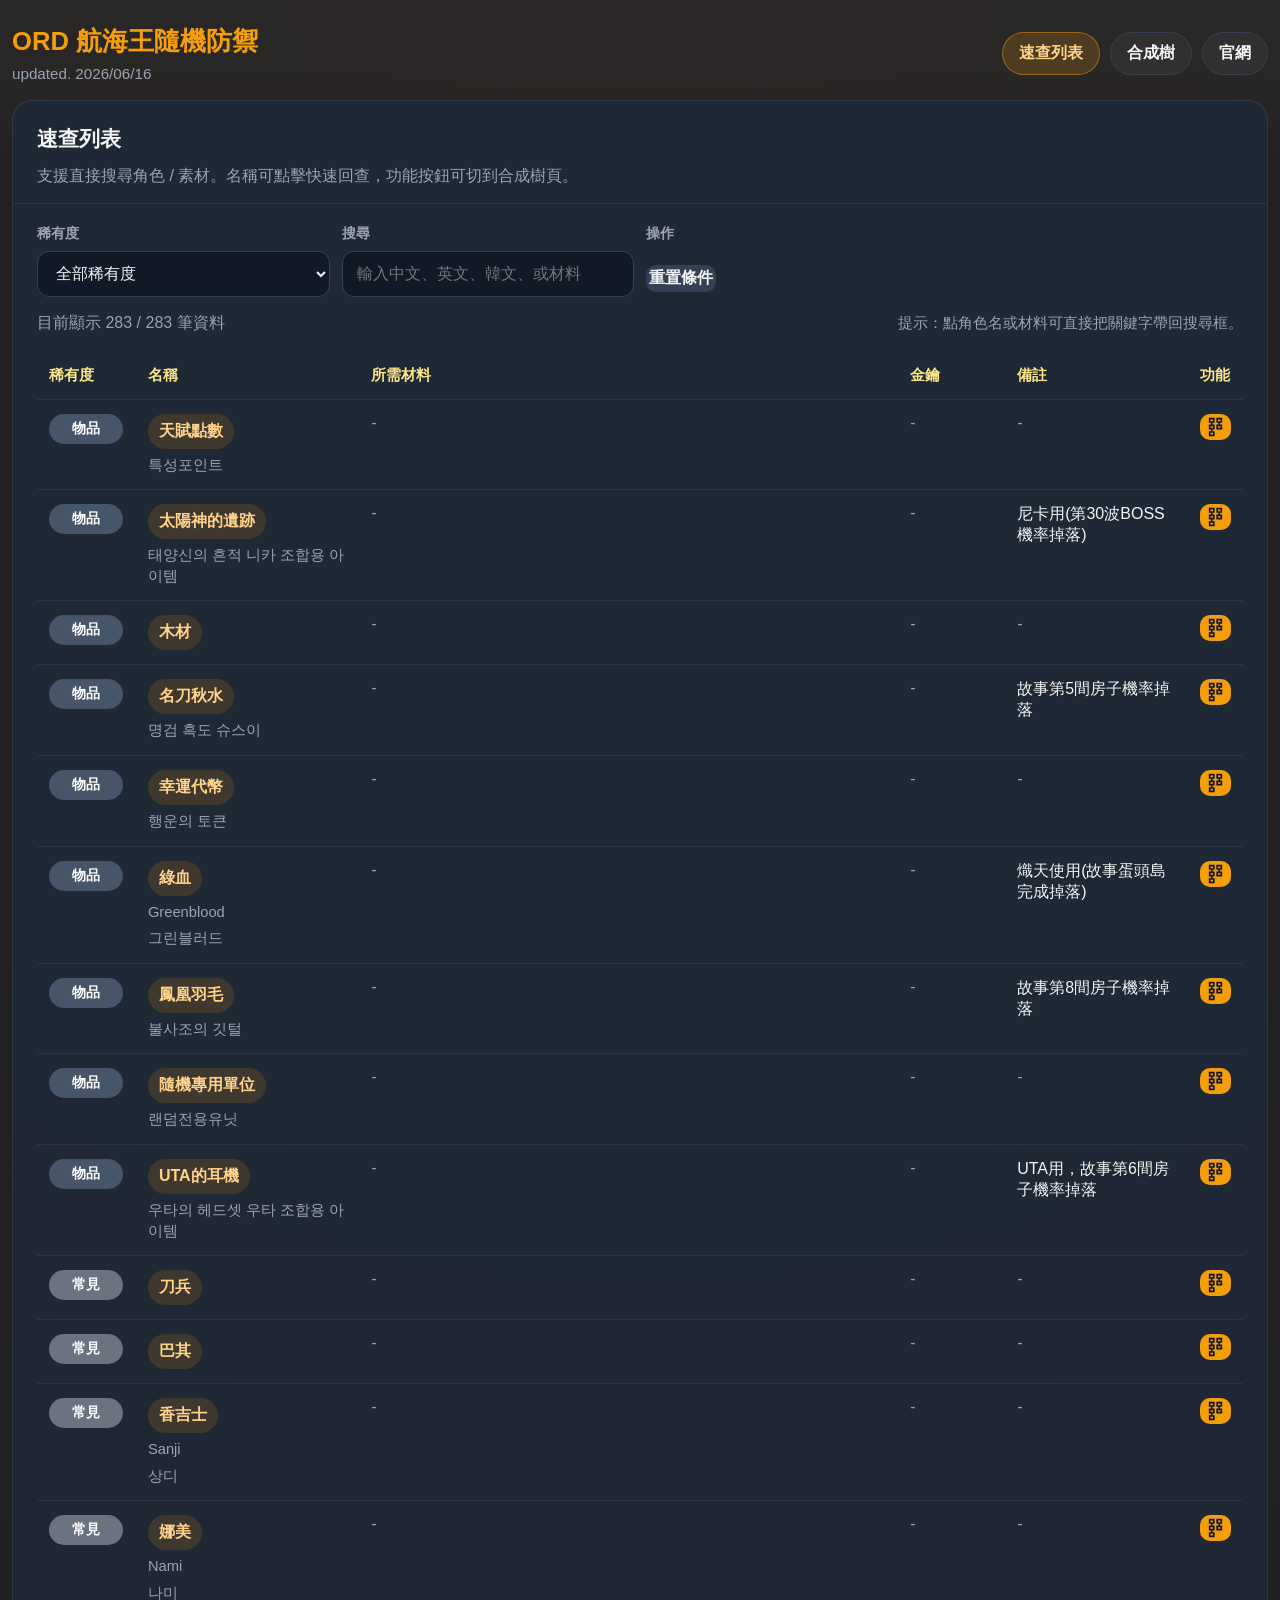
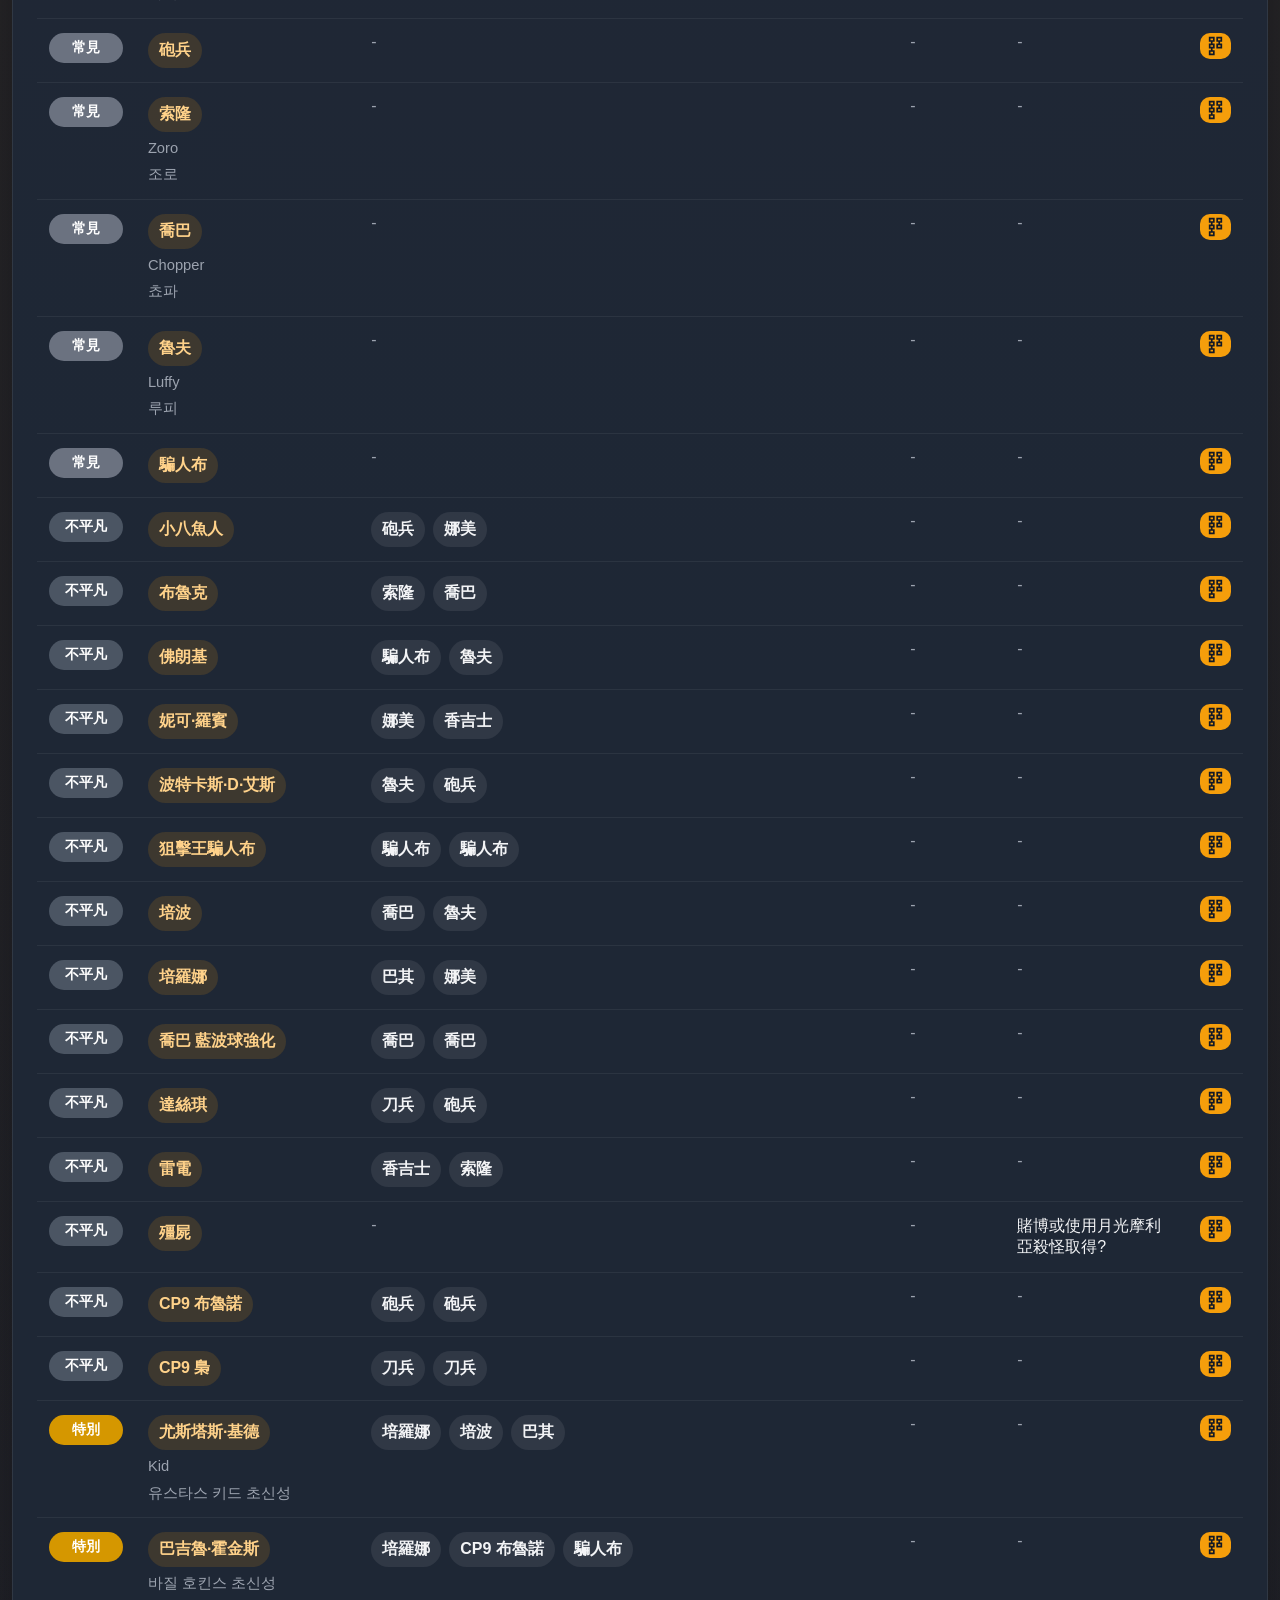
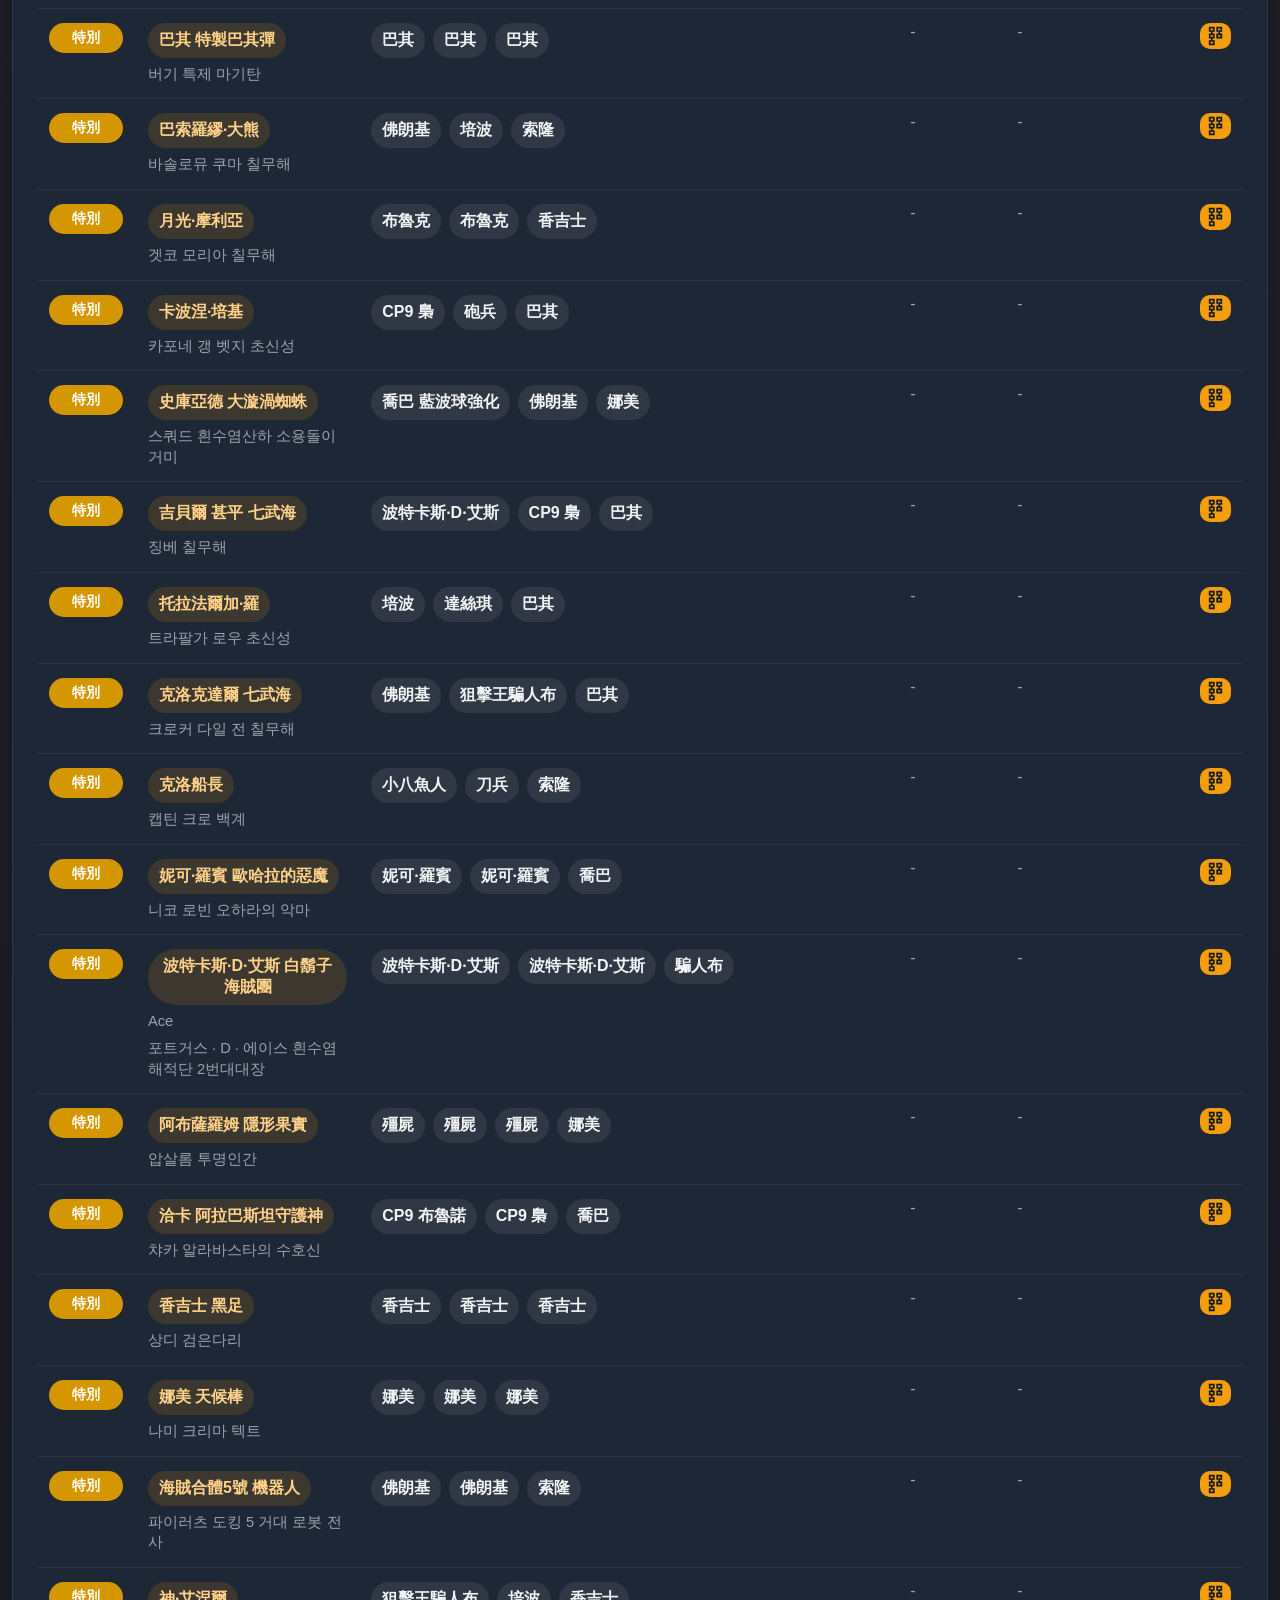
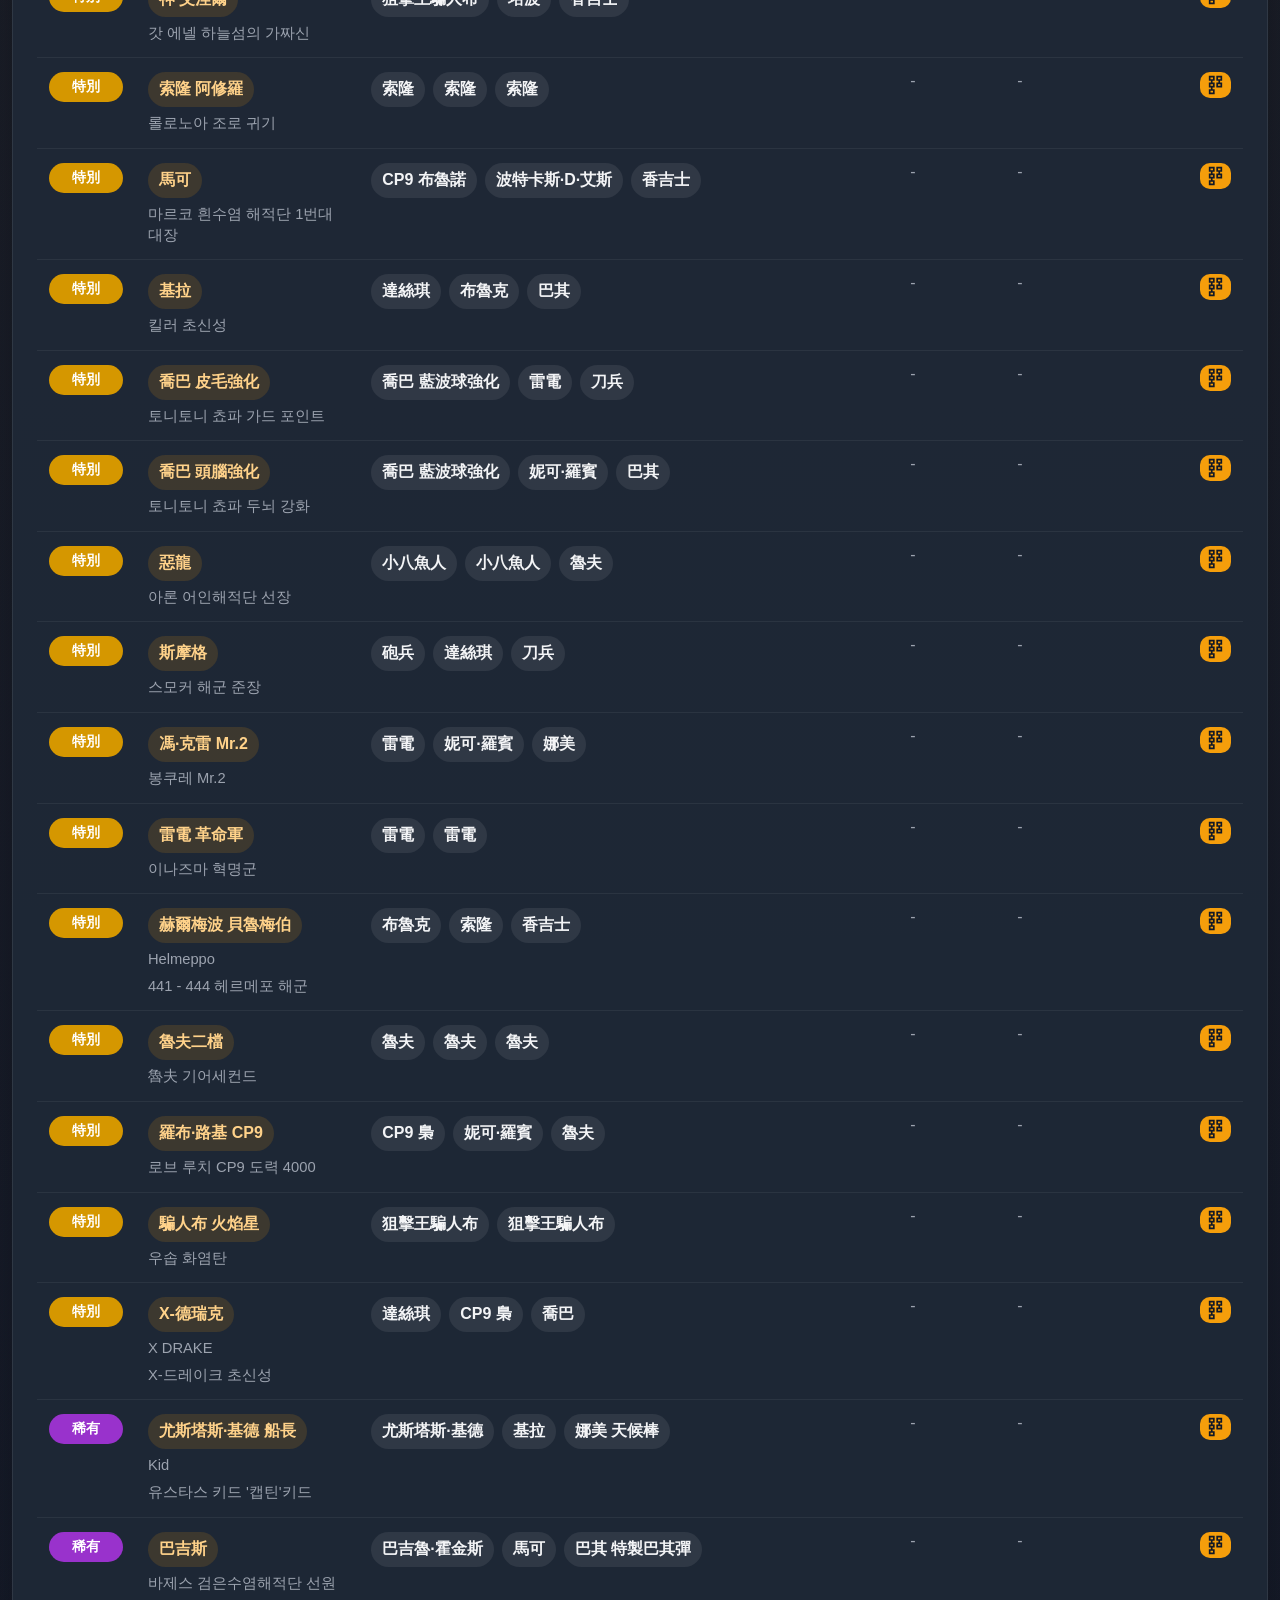
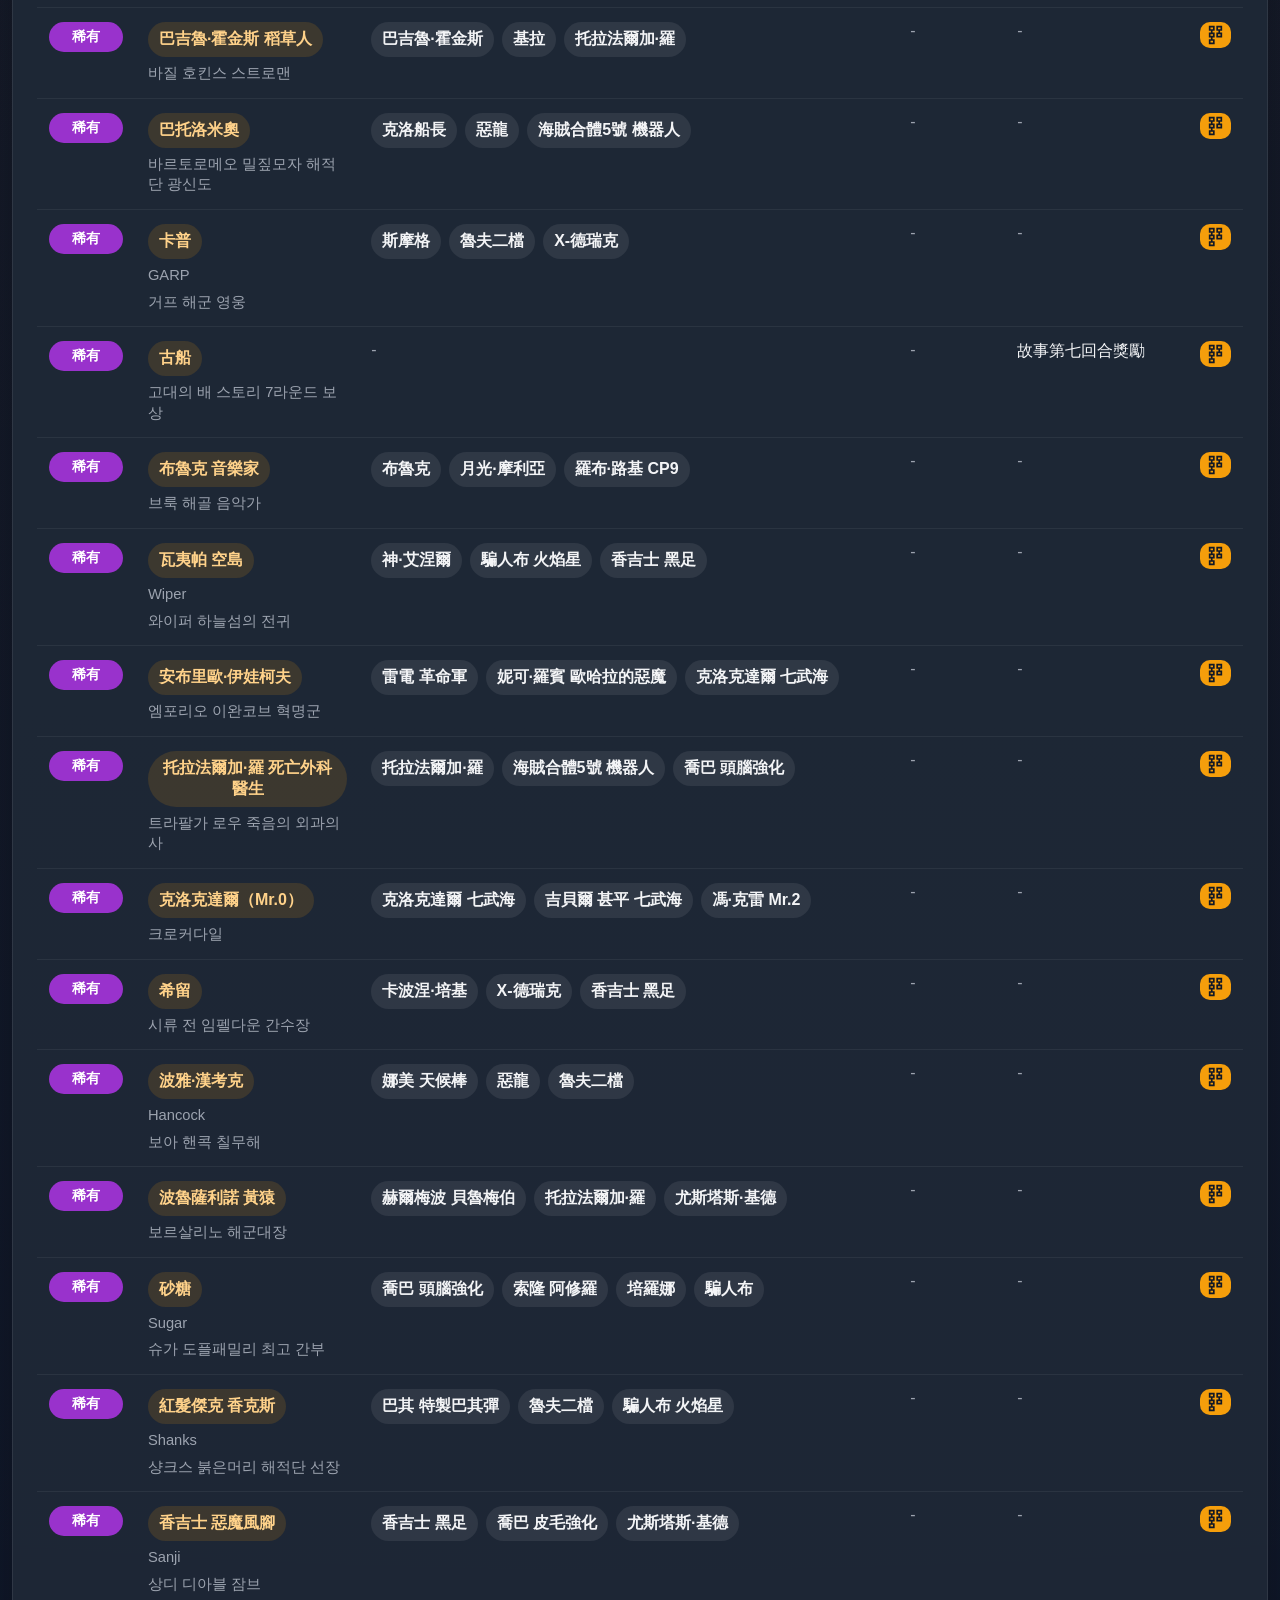
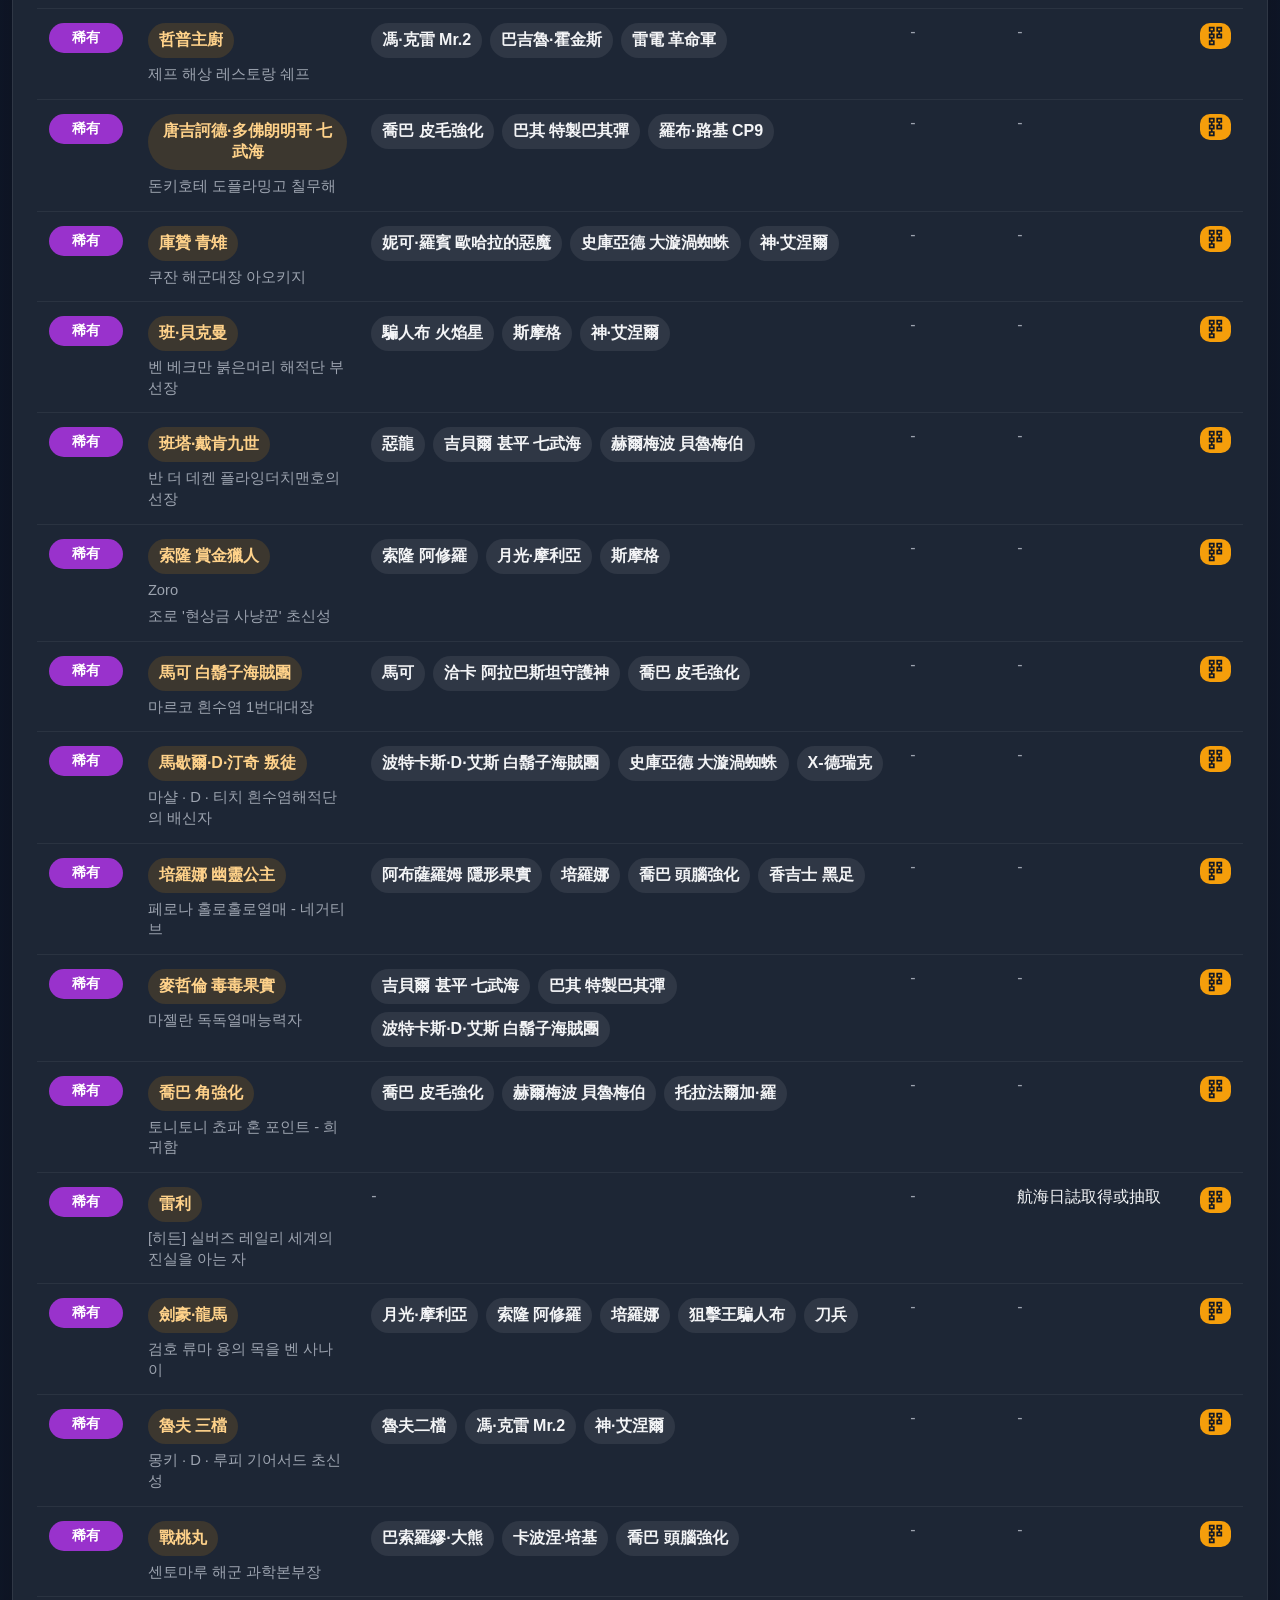
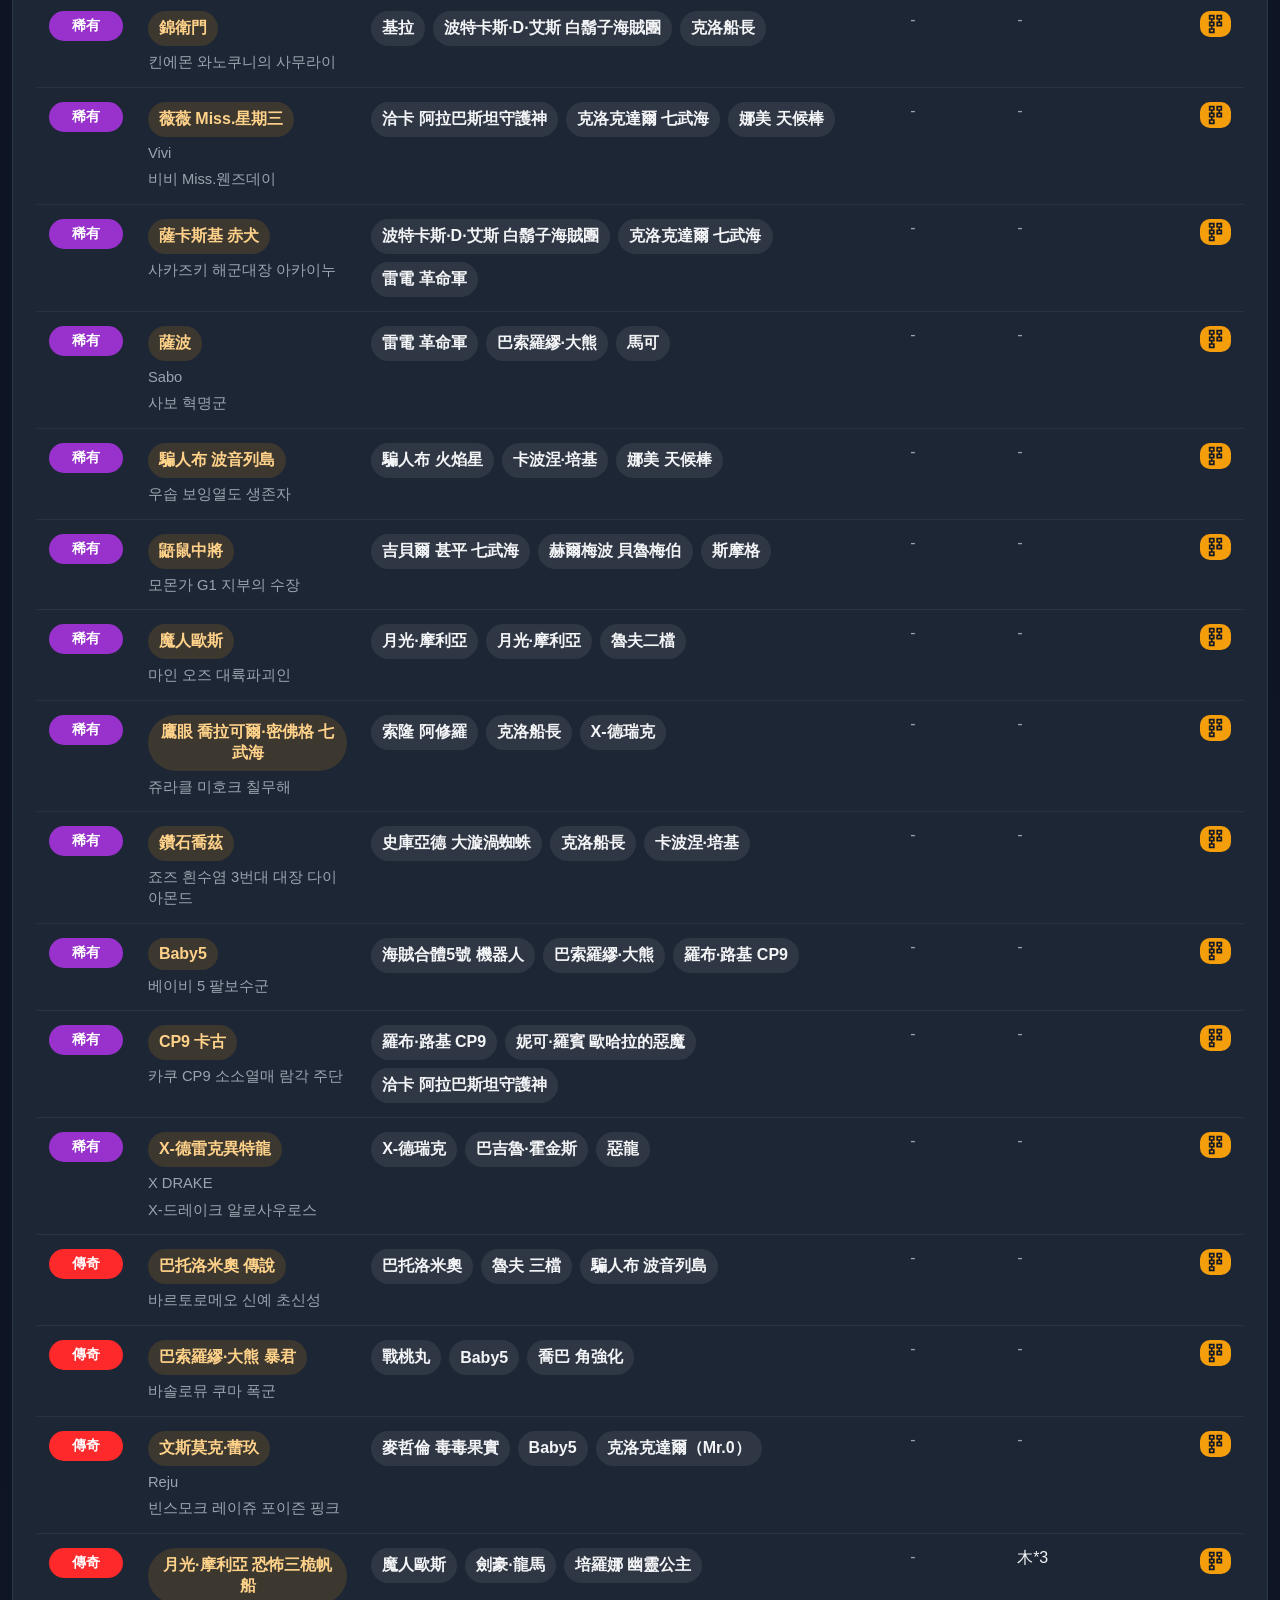
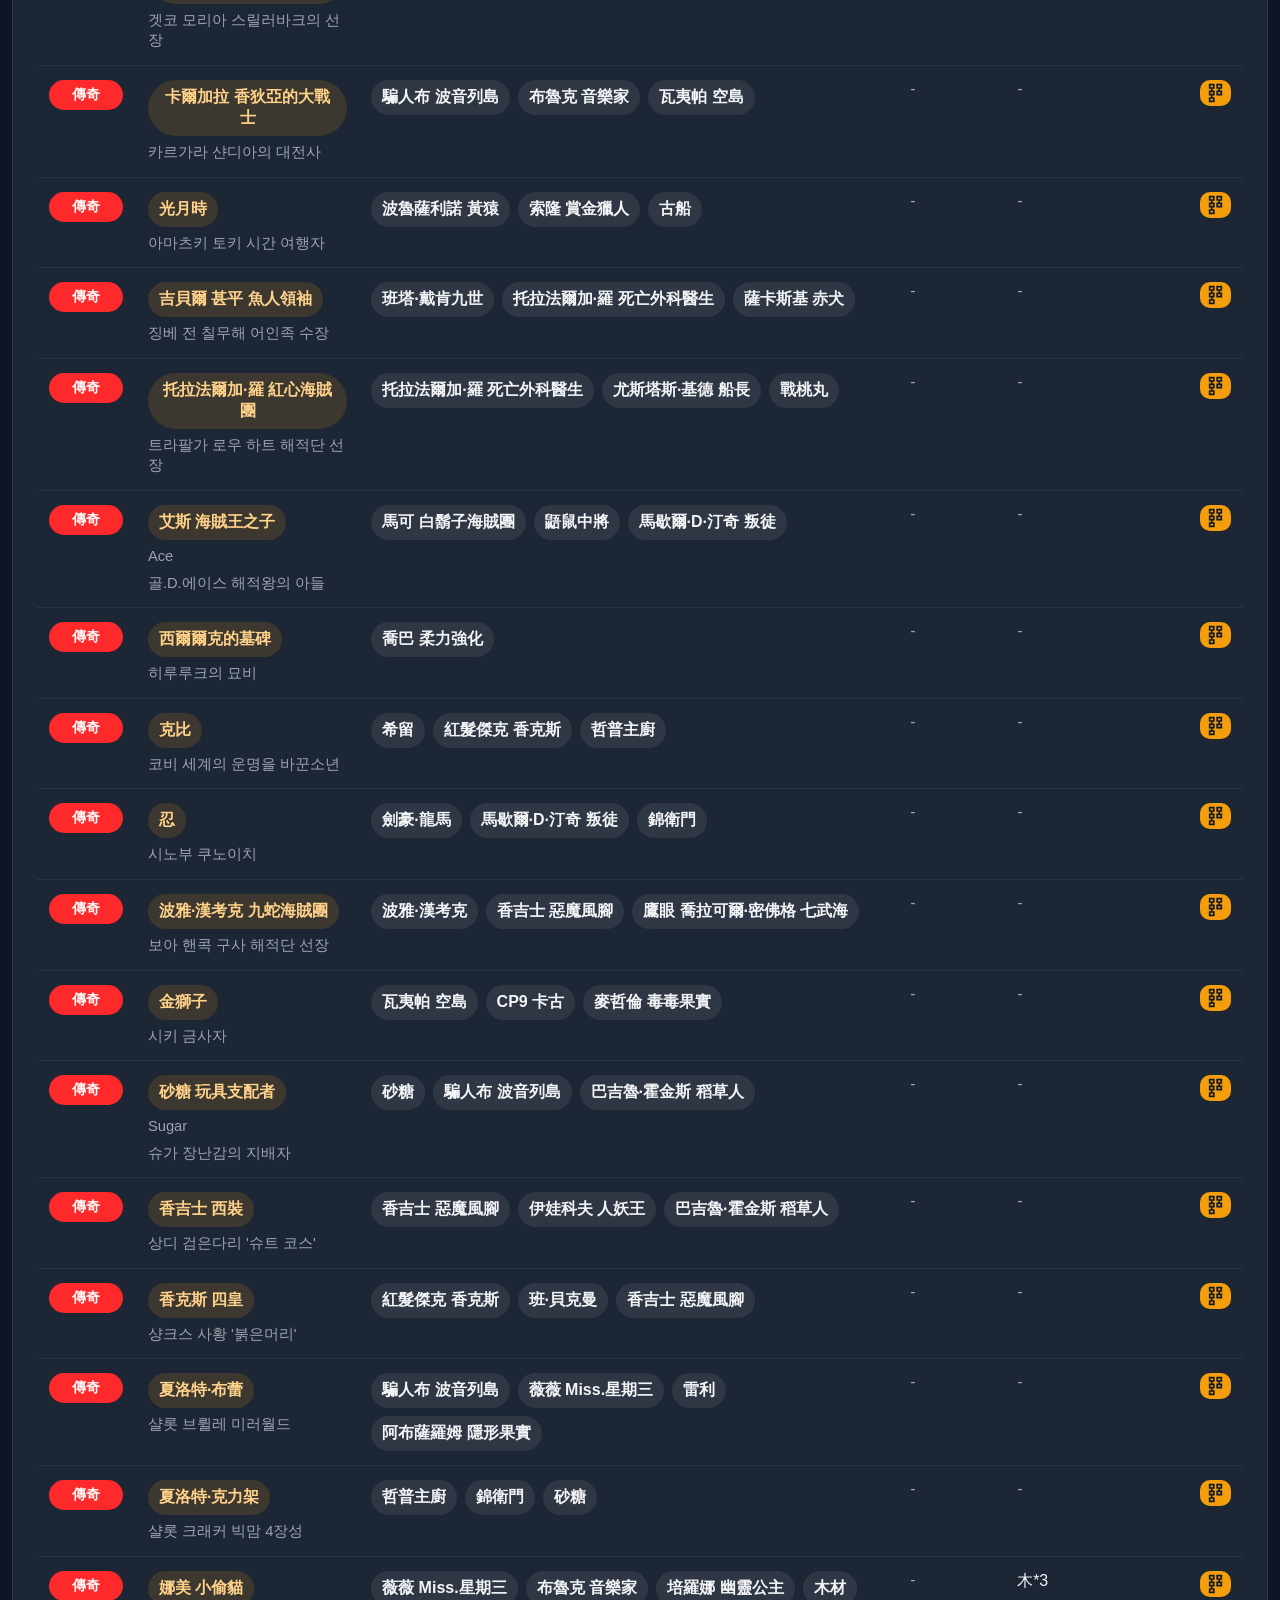
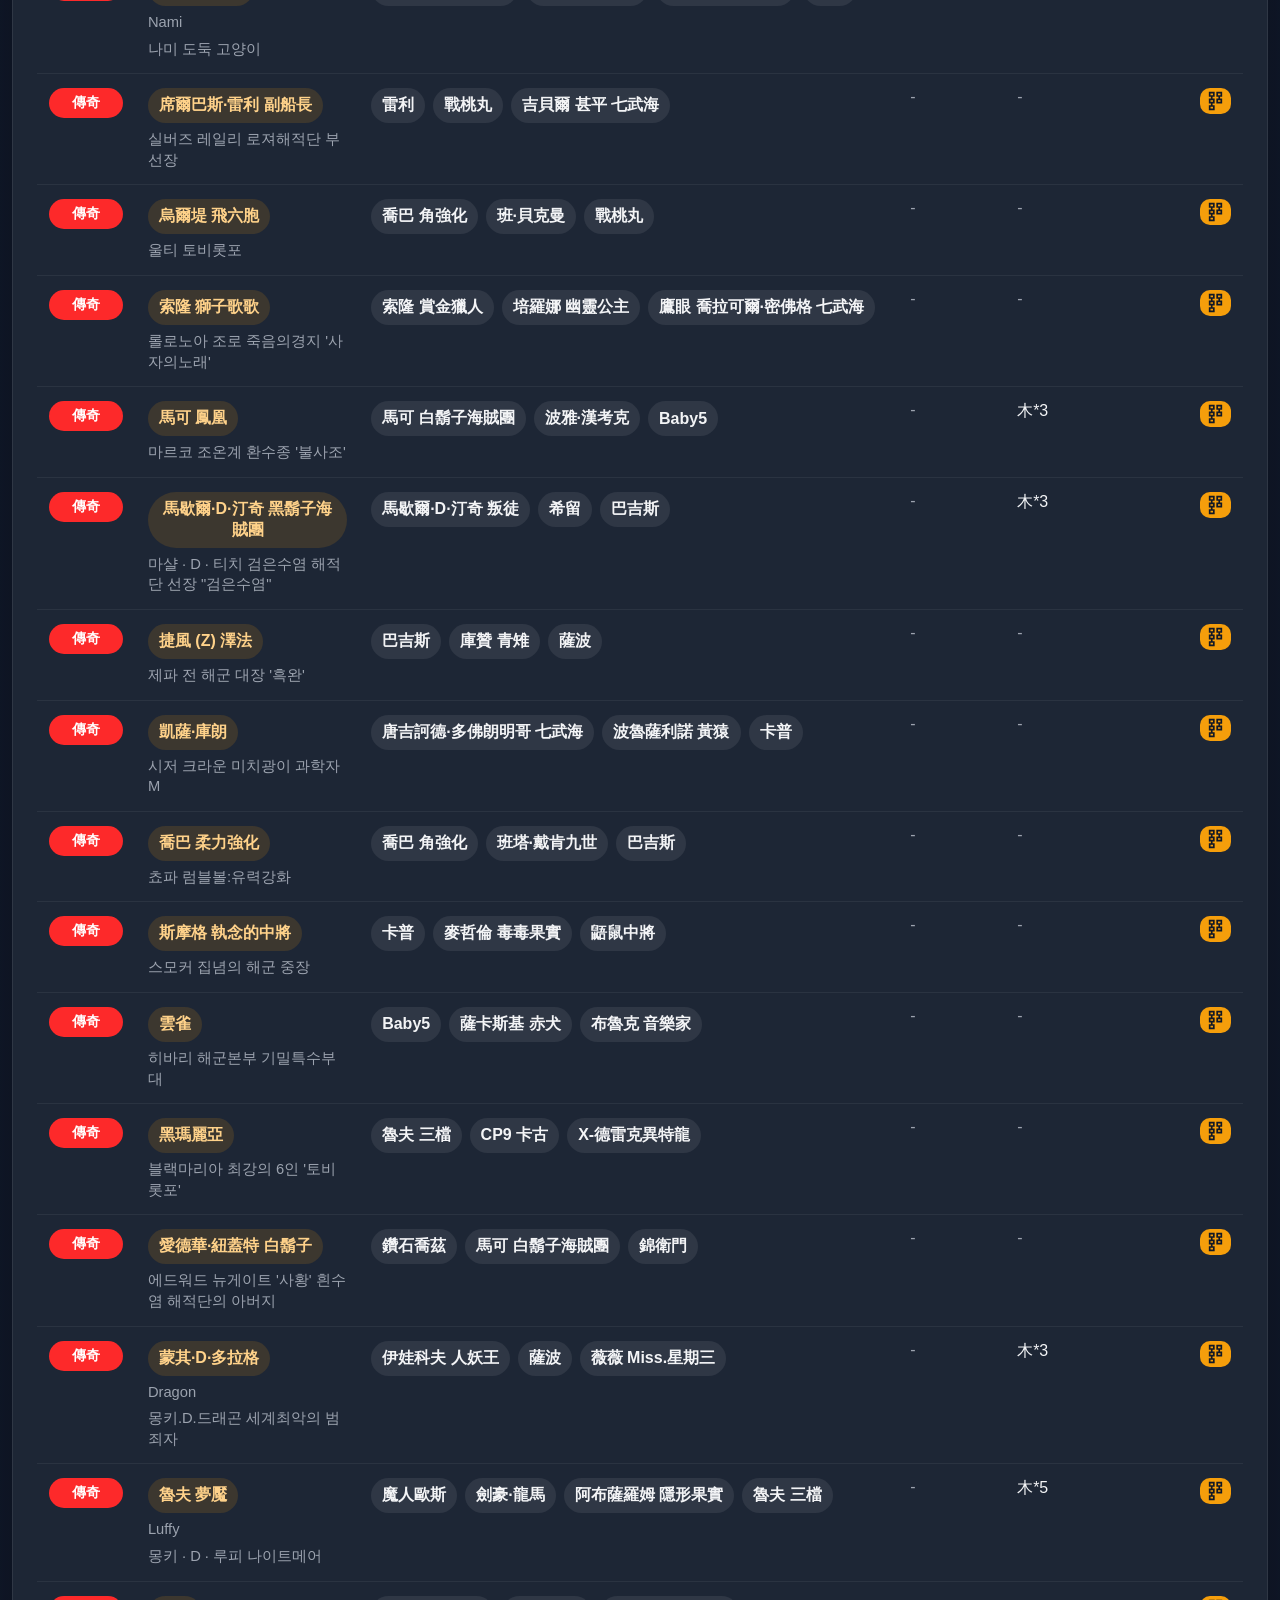
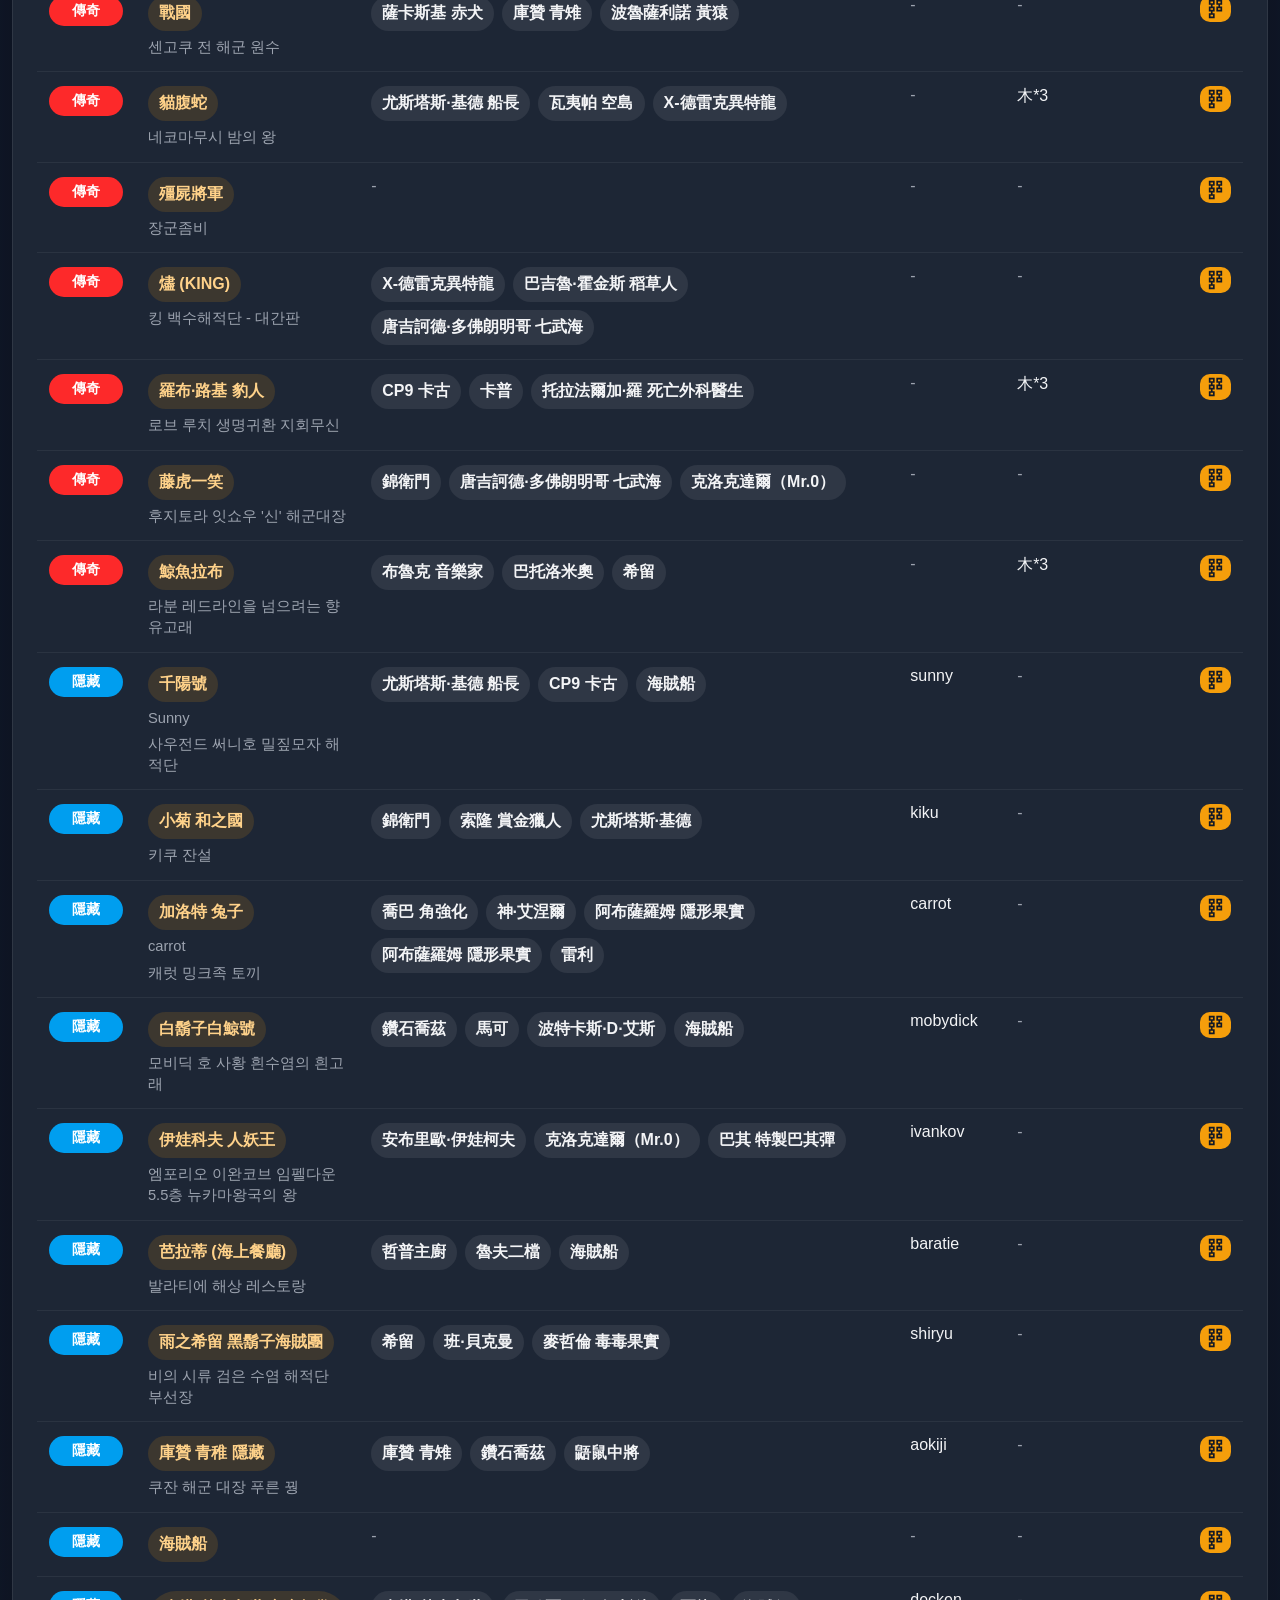
==== commit b9dcb9c8: "更新錯誤至-10" ====
--- a/index.html
+++ b/index.html
@@ -5,7 +5,7 @@
   <meta charset="UTF-8">
   <meta name="viewport" content="width=device-width, initial-scale=1.0">
   <title>ORD 速查列表</title>
-  <link rel="stylesheet" href="css/styles.css?v=260616003">
+  <link rel="stylesheet" href="css/styles.css?v=260617001">
 </head>
 
 <body data-page="lookup">
@@ -31,12 +31,12 @@
       <div class="panel-body">
         <div class="controls-grid">
           <label class="field-group">
-            <span class="field-label">搜尋</span>
-            <input id="searchInput" class="field-input" type="text" placeholder="輸入中文、英文、韓文、材料或 ID">
+            <span class="field-label">稀有度</span>
+            <select id="levelFilter" class="field-select"></select>
           </label>
           <label class="field-group">
-            <span class="field-label">稀有度</span>
-            <select id="levelFilter" class="field-select"></select>
+            <span class="field-label">搜尋</span>
+            <input id="searchInput" class="field-input" type="text" placeholder="輸入中文、英文、韓文、或材料">
           </label>
           <div class="field-group">
             <span class="field-label">操作</span>
@@ -56,7 +56,7 @@
             <thead>
               <tr>
                 <th>稀有度</th>
-                <th>單位名稱（中 / 英 / 韓）</th>
+                <th>名稱</th>
                 <th>所需材料</th>
                 <th>金鑰</th>
                 <th>備註</th>
@@ -70,8 +70,8 @@
     </section>
   </div>
 
-  <script src="js/ord_data.js?v=260616003"></script>
-  <script src="js/app.js?v=260616003"></script>
+  <script src="js/ord_data.js?v=260617001"></script>
+  <script src="js/app.js?v=260617001"></script>
 </body>
 
 </html>
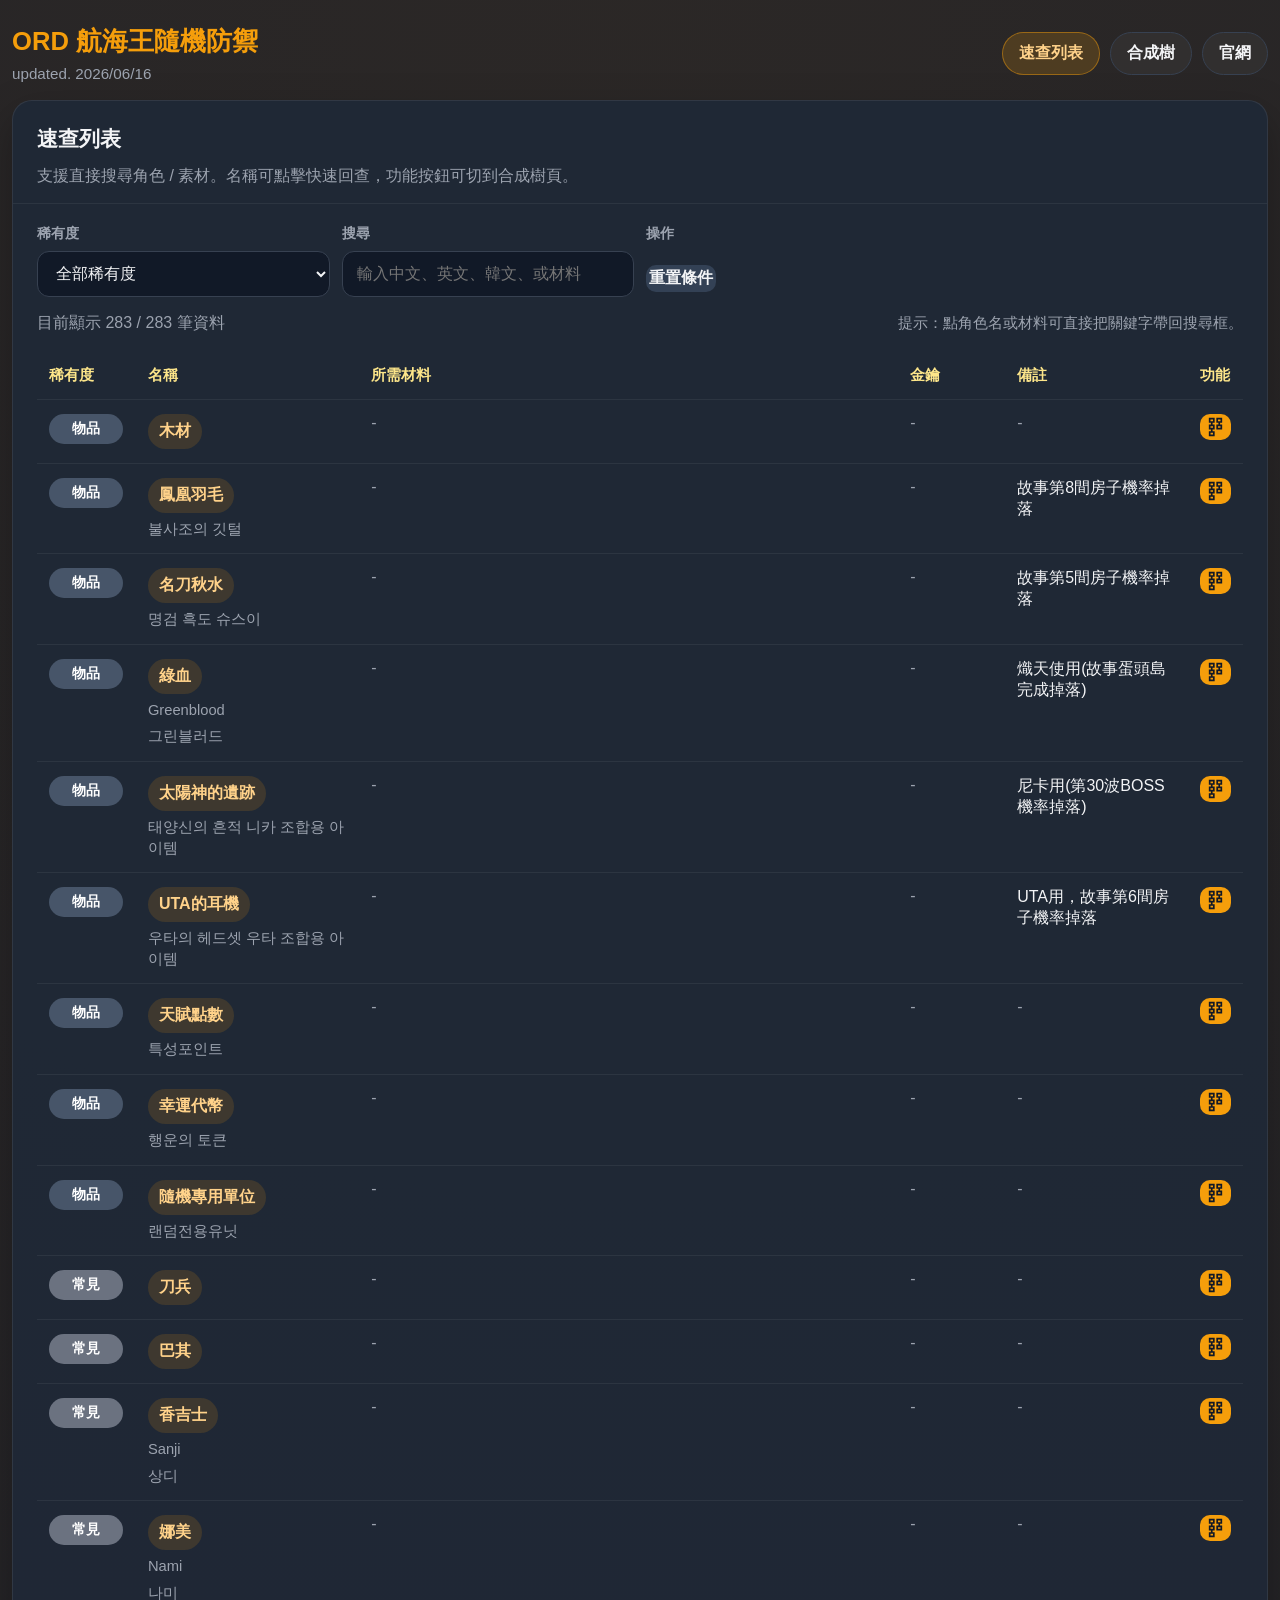
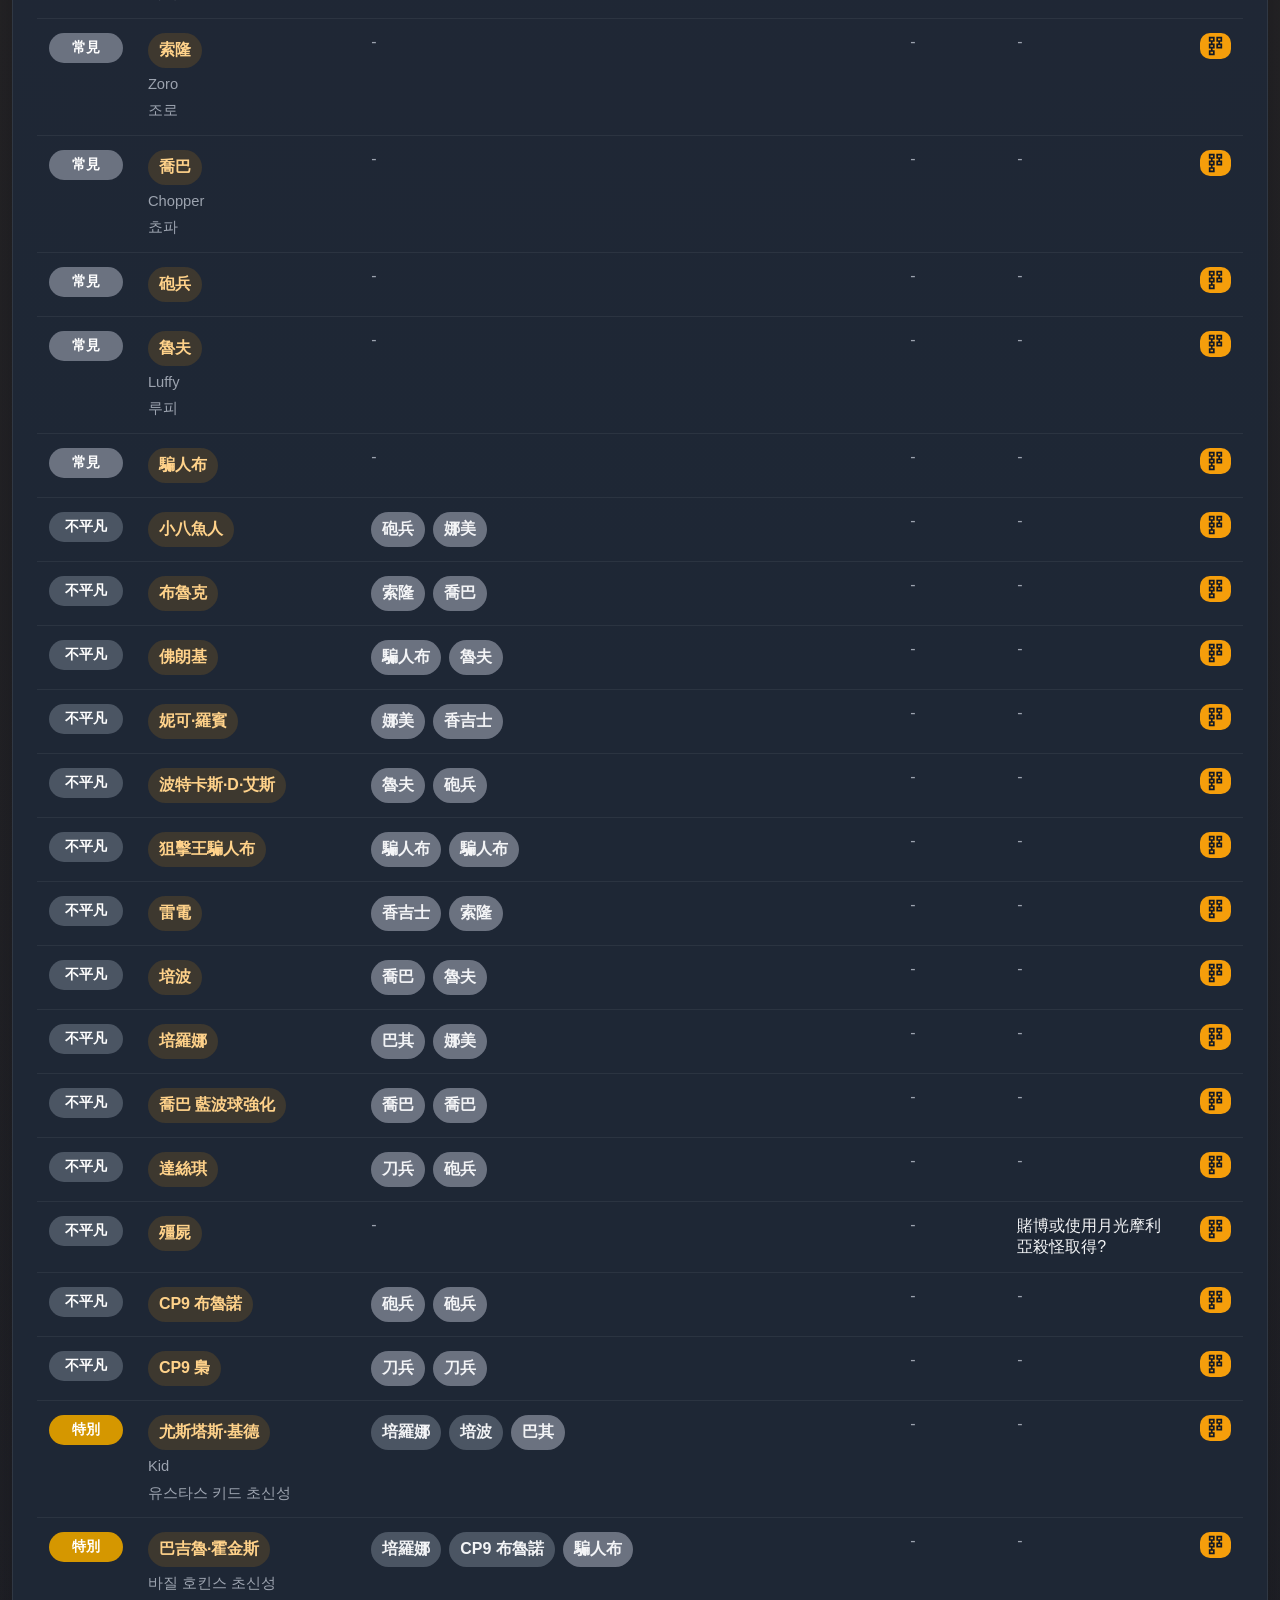
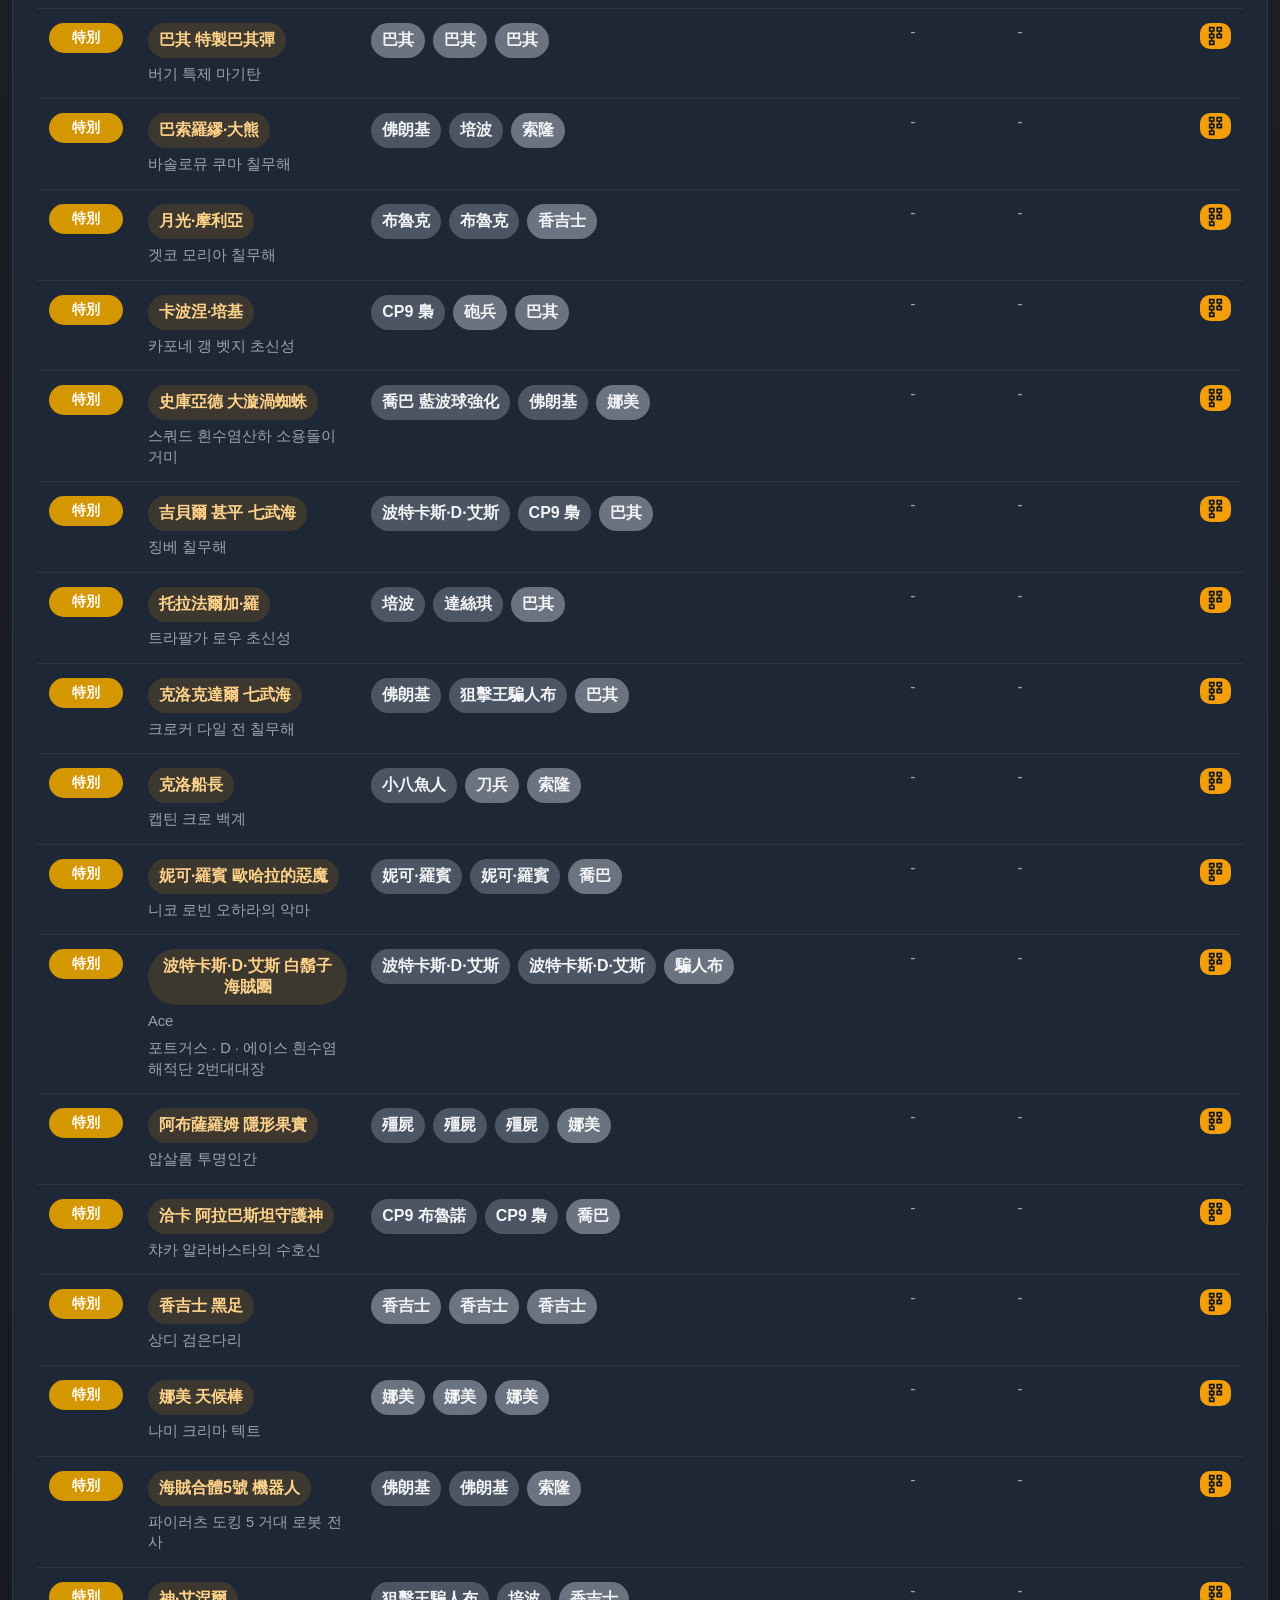
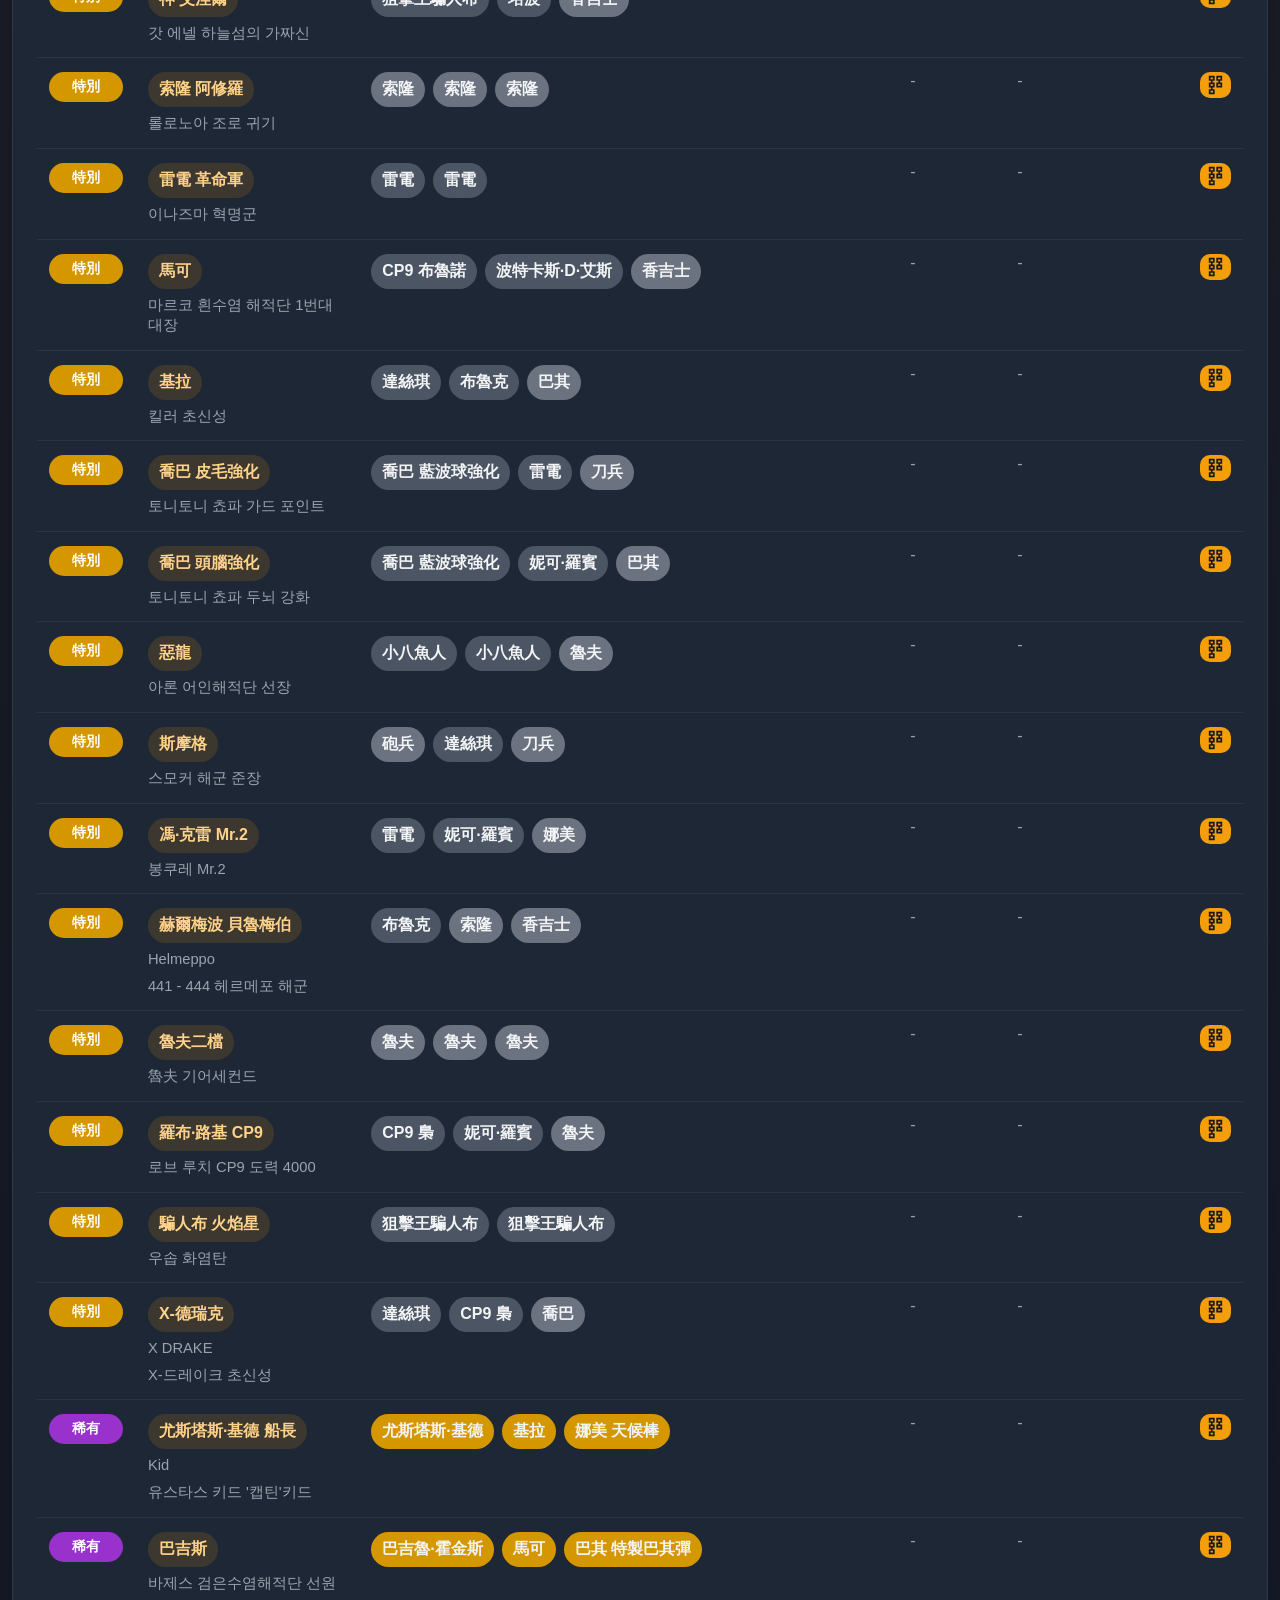
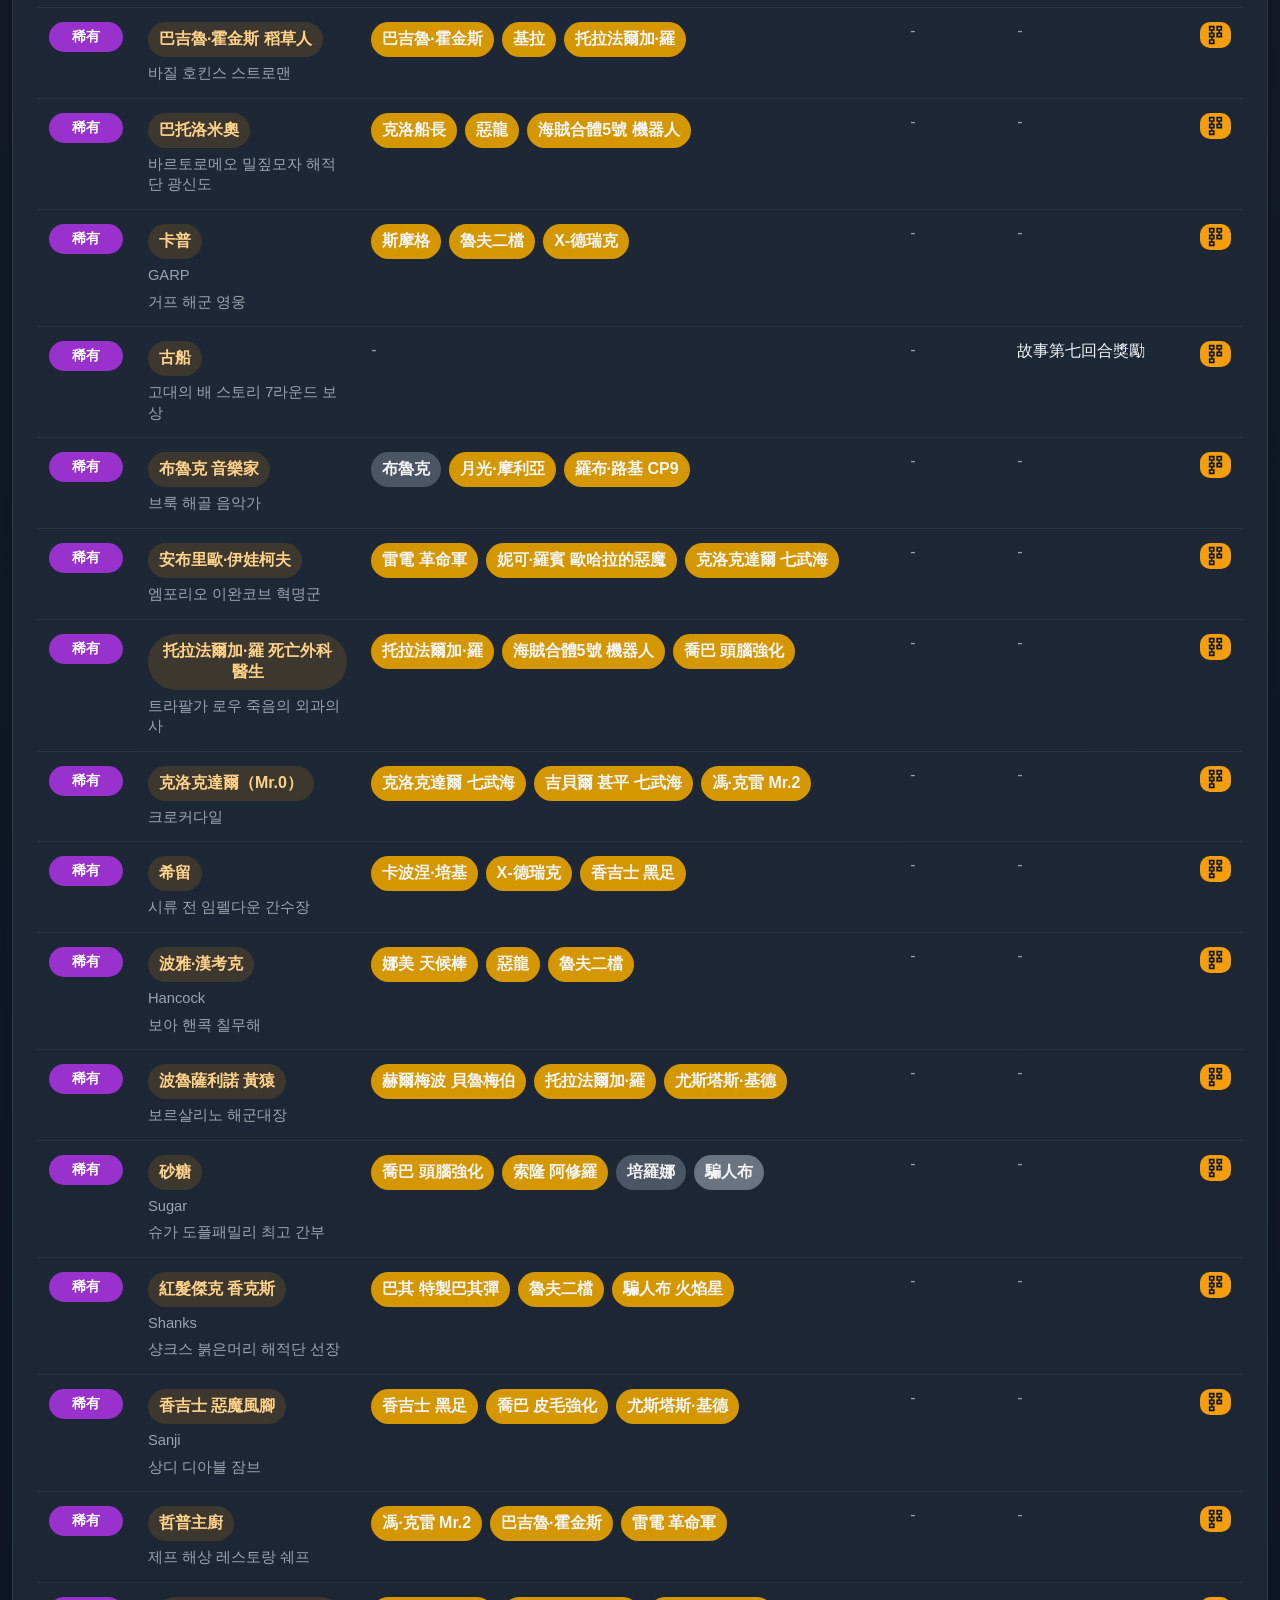
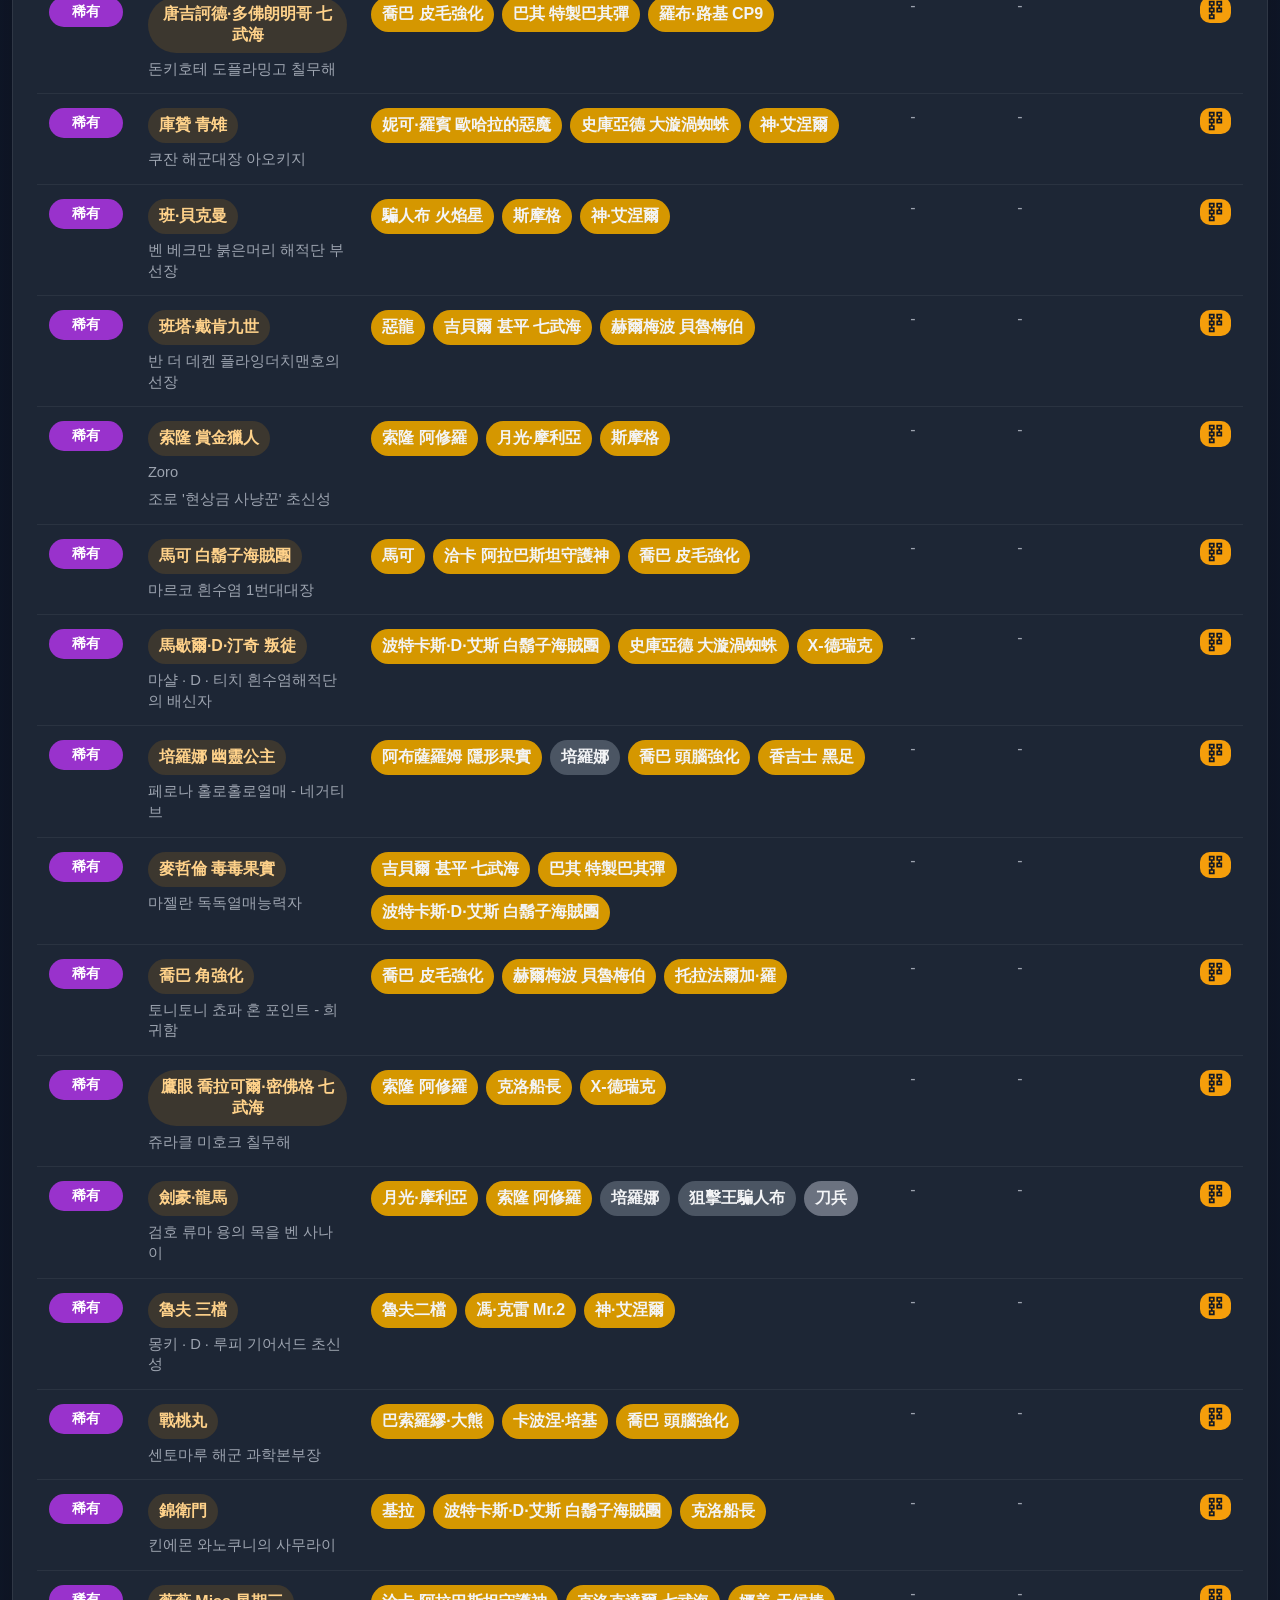
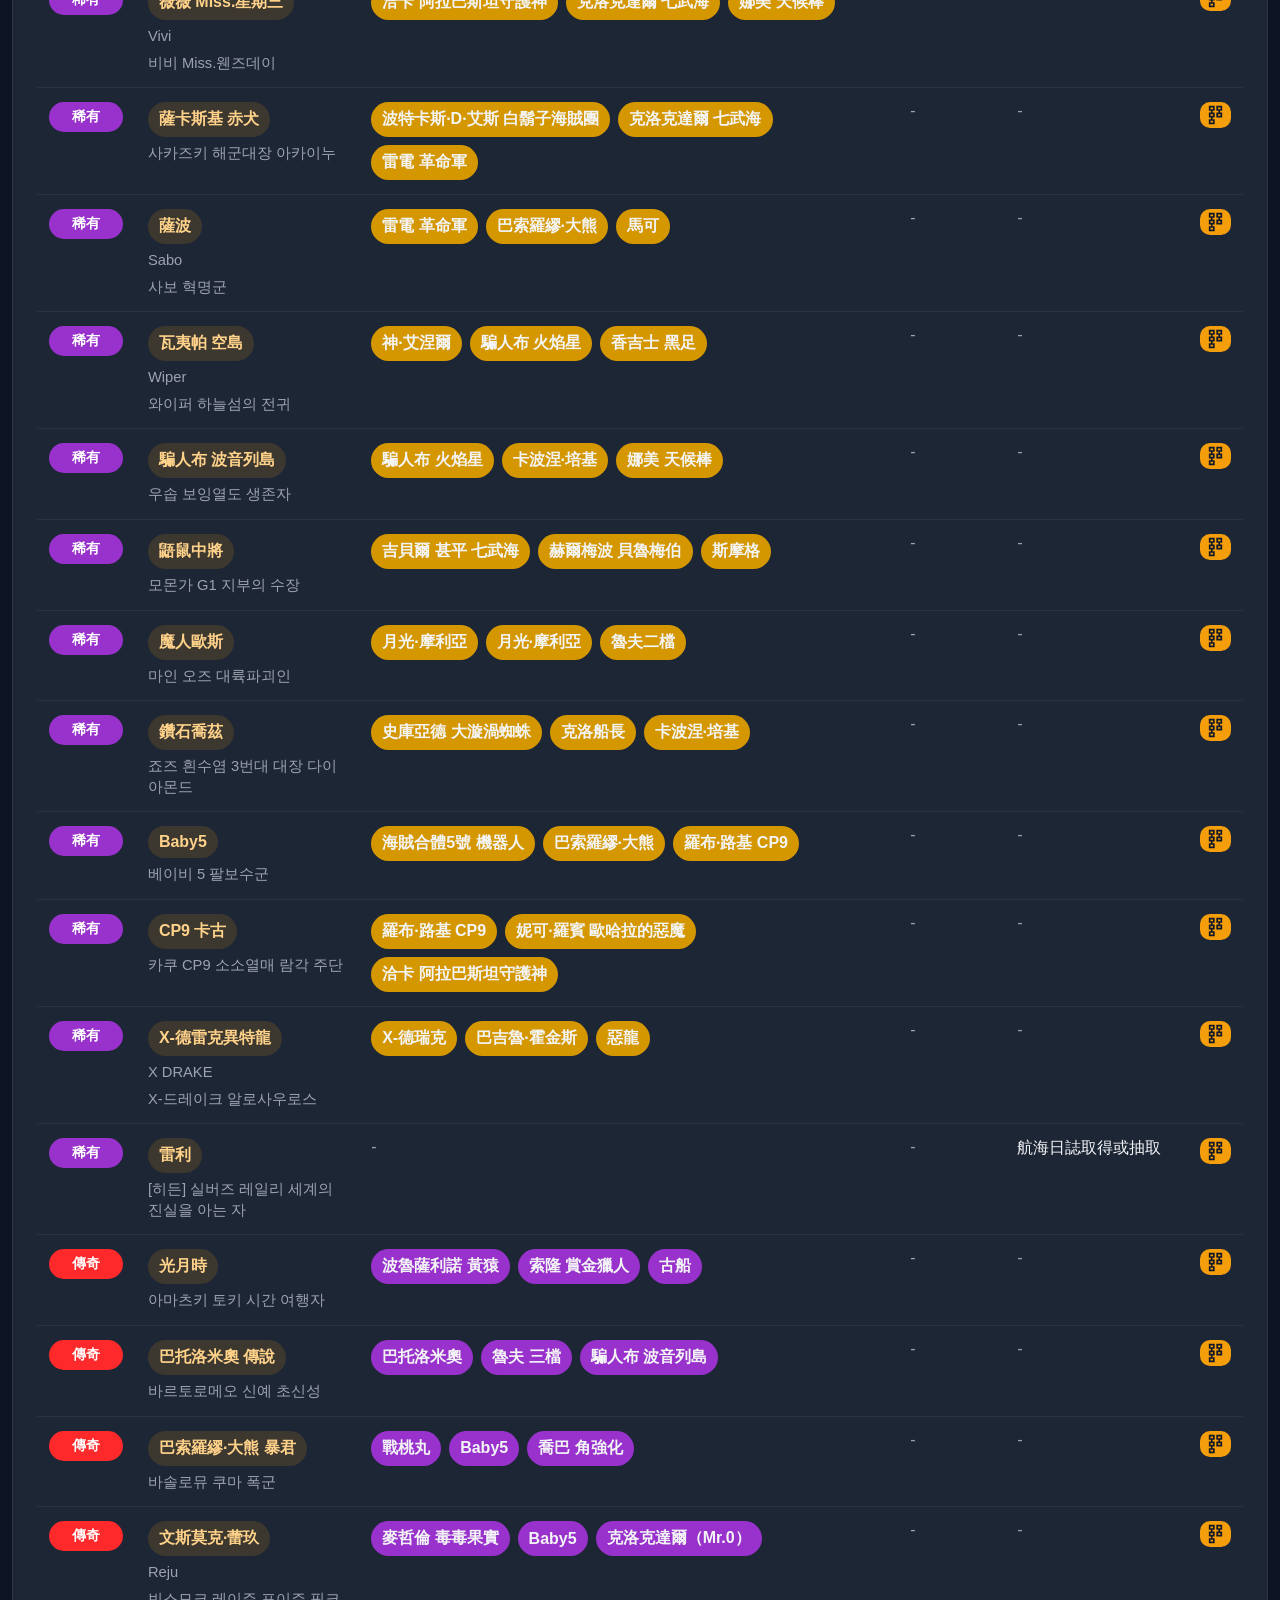
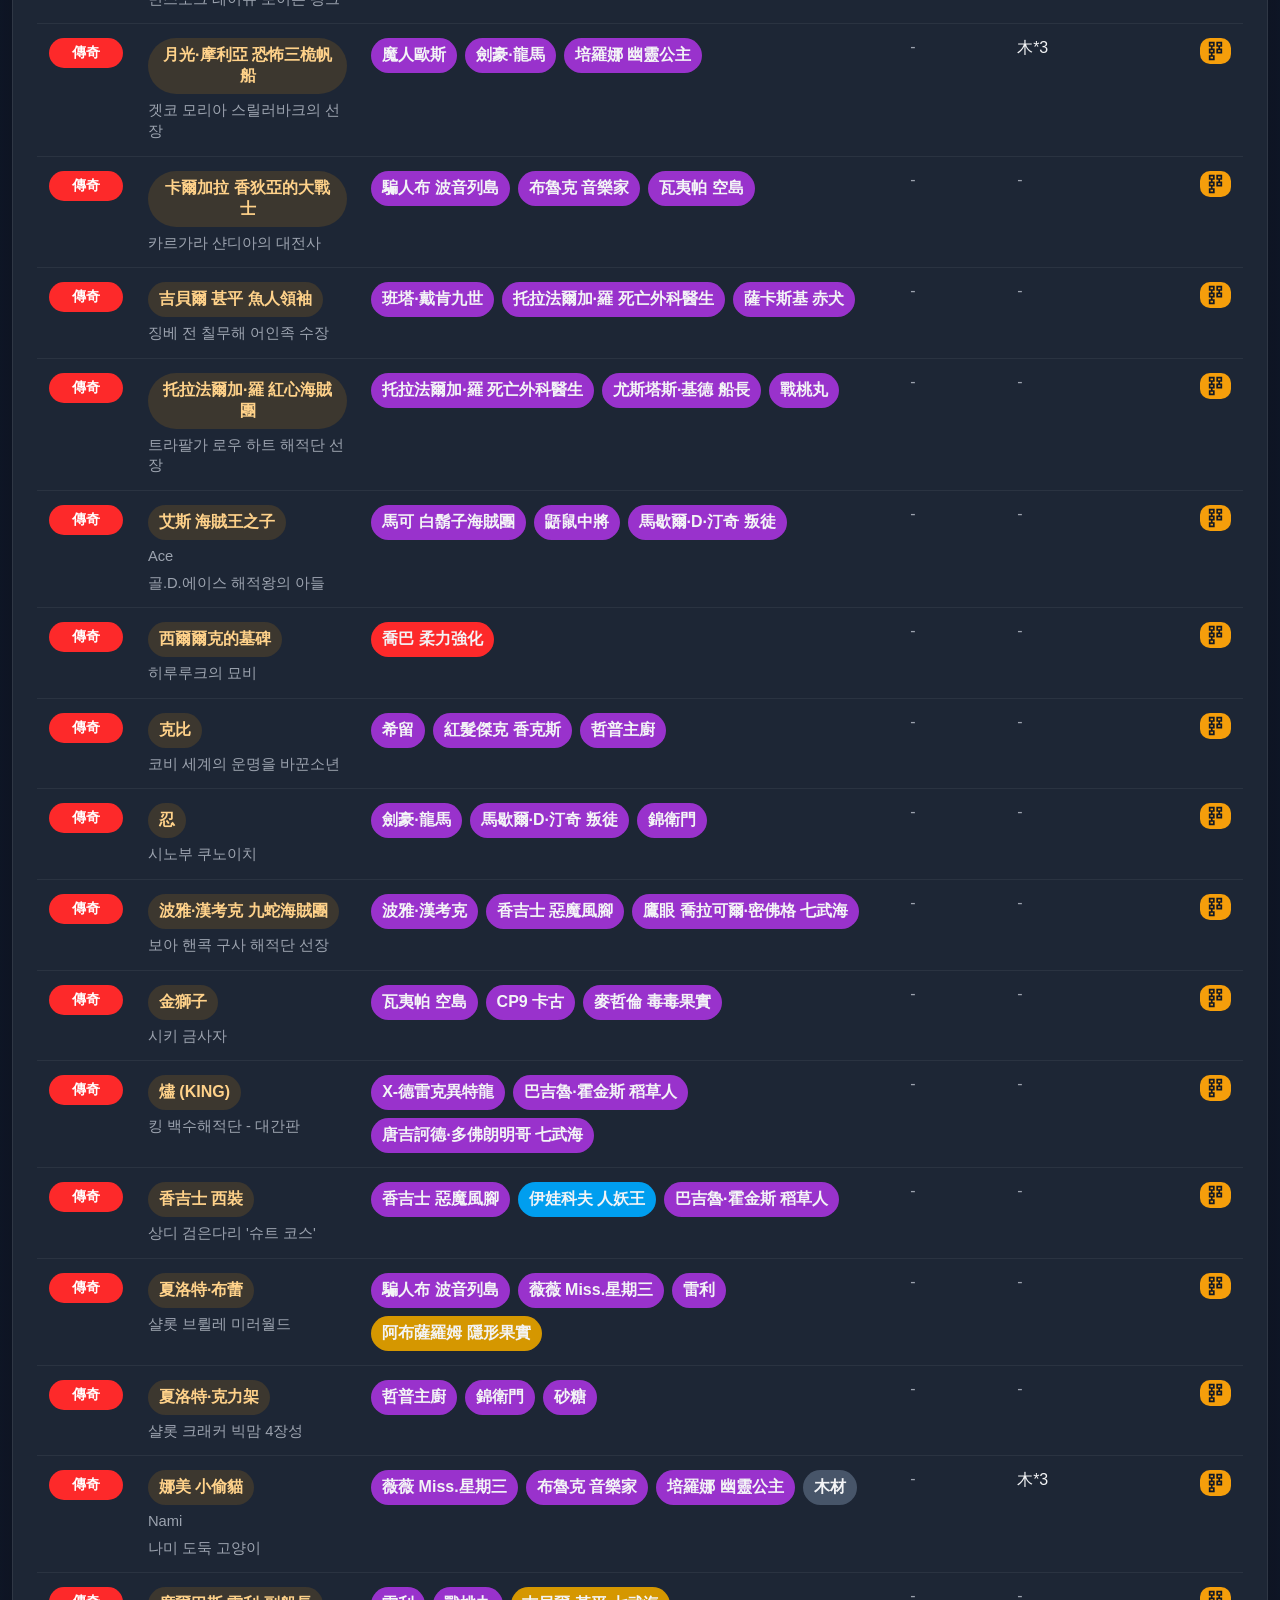
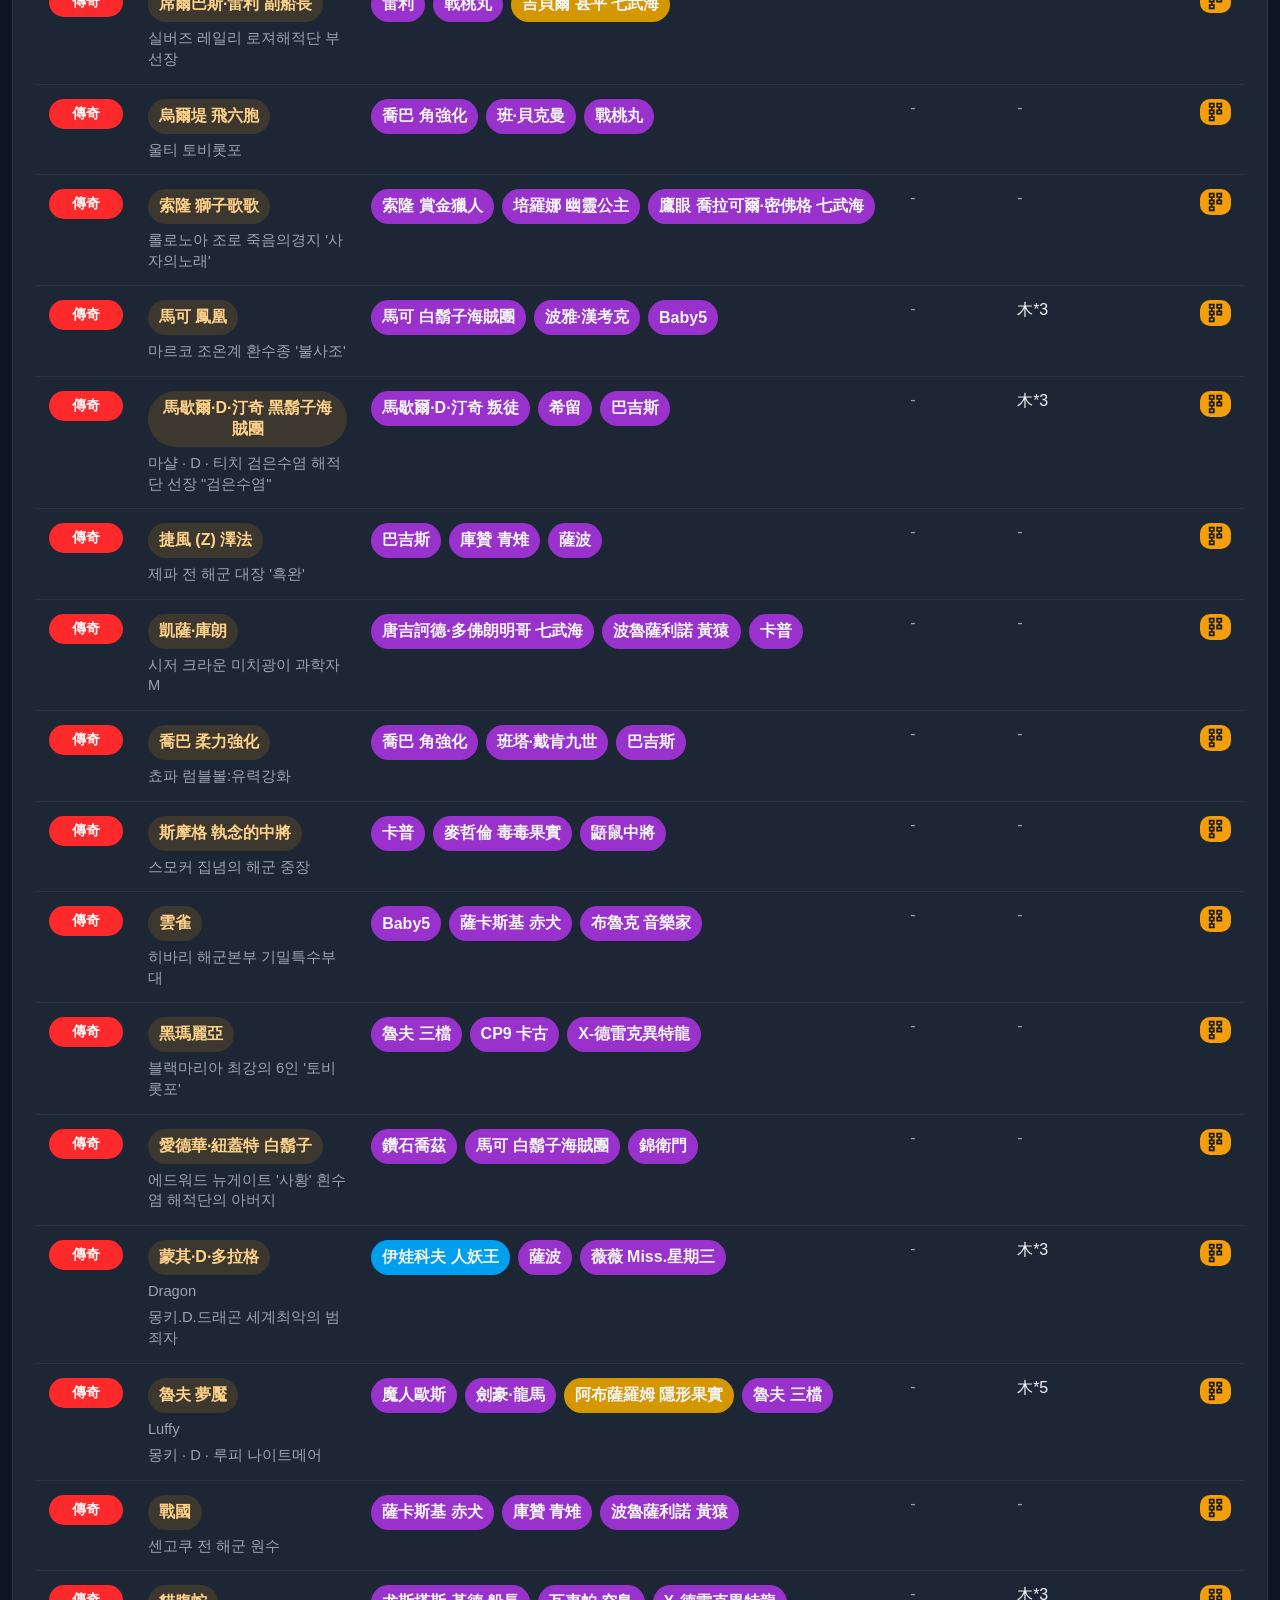
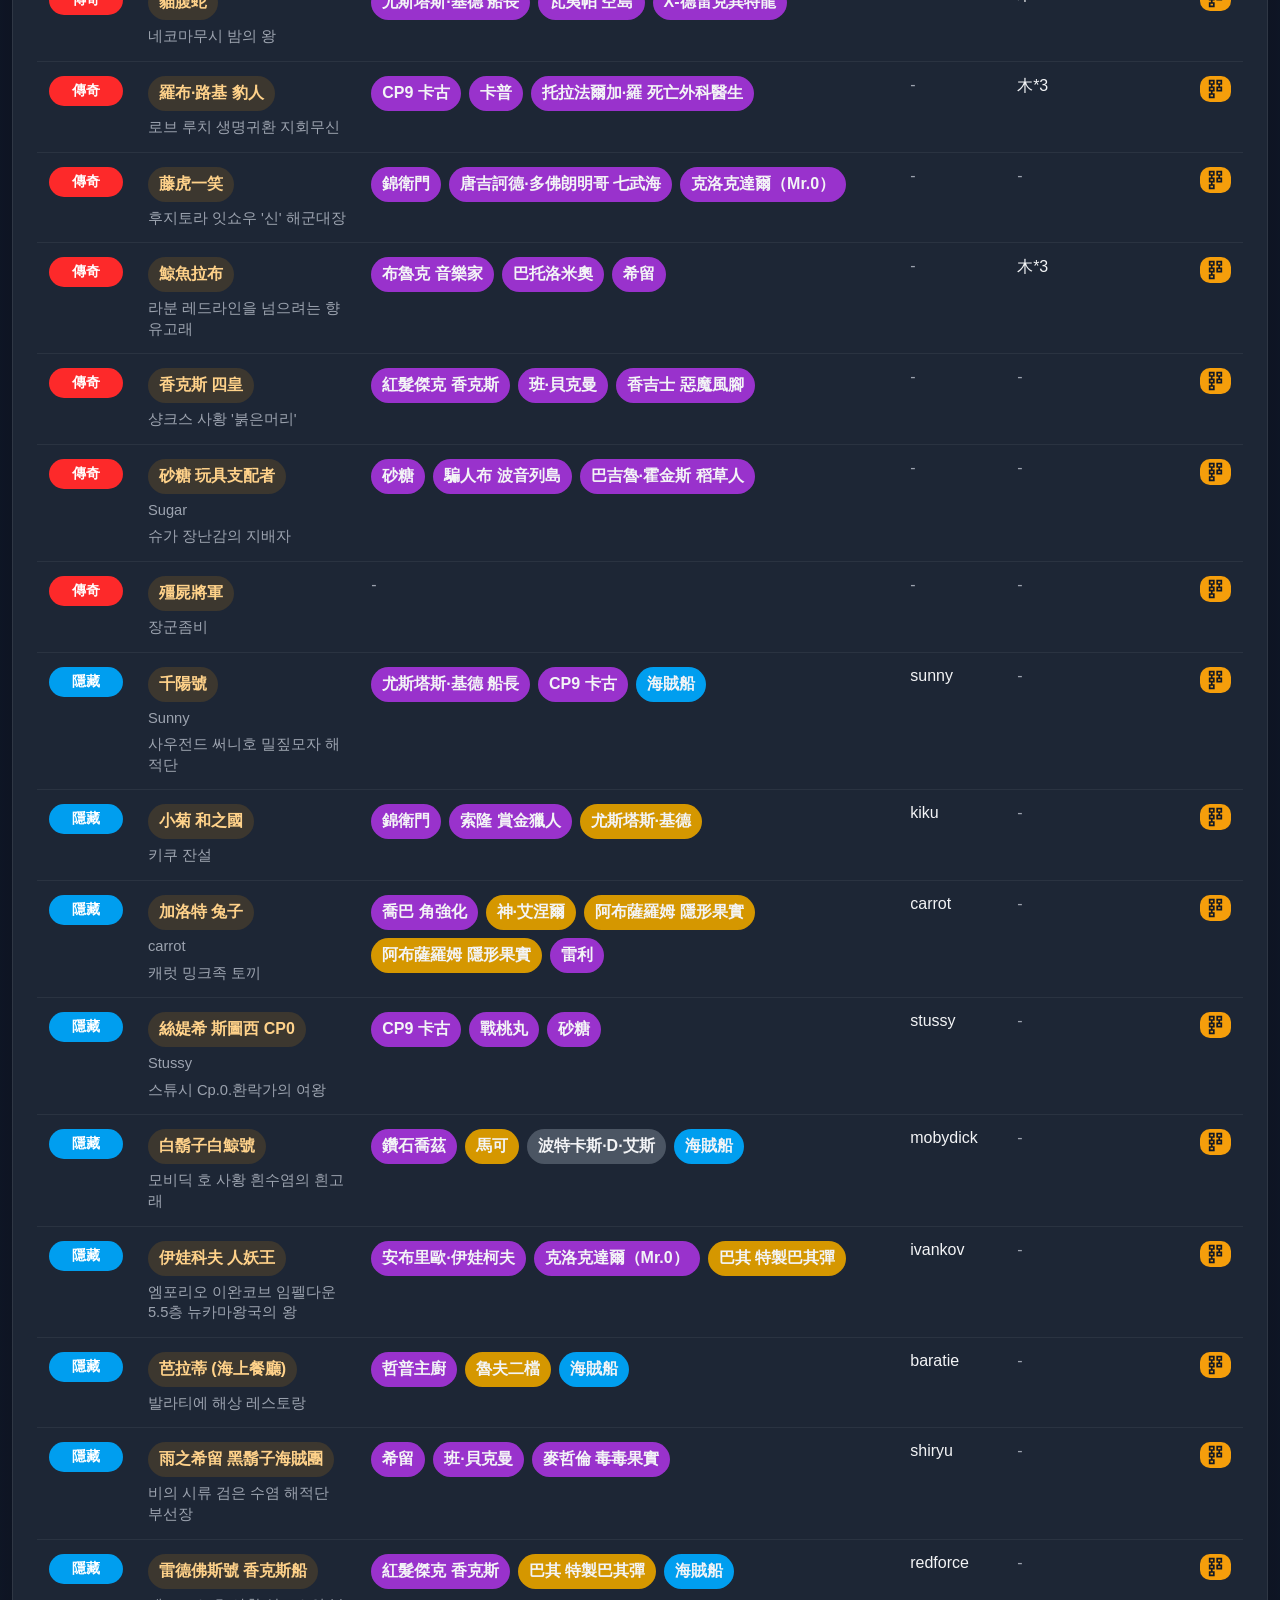
==== commit 3673fffb: "顯示顏色&total素材" ====
--- a/index.html
+++ b/index.html
@@ -5,7 +5,7 @@
   <meta charset="UTF-8">
   <meta name="viewport" content="width=device-width, initial-scale=1.0">
   <title>ORD 速查列表</title>
-  <link rel="stylesheet" href="css/styles.css?v=260617001">
+  <link rel="stylesheet" href="css/styles.css?v=260617002">
 </head>
 
 <body data-page="lookup">
@@ -70,8 +70,8 @@
     </section>
   </div>
 
-  <script src="js/ord_data.js?v=260617001"></script>
-  <script src="js/app.js?v=260617001"></script>
+  <script src="js/ord_data.js?v=260617002"></script>
+  <script src="js/app.js?v=260617002"></script>
 </body>
 
 </html>
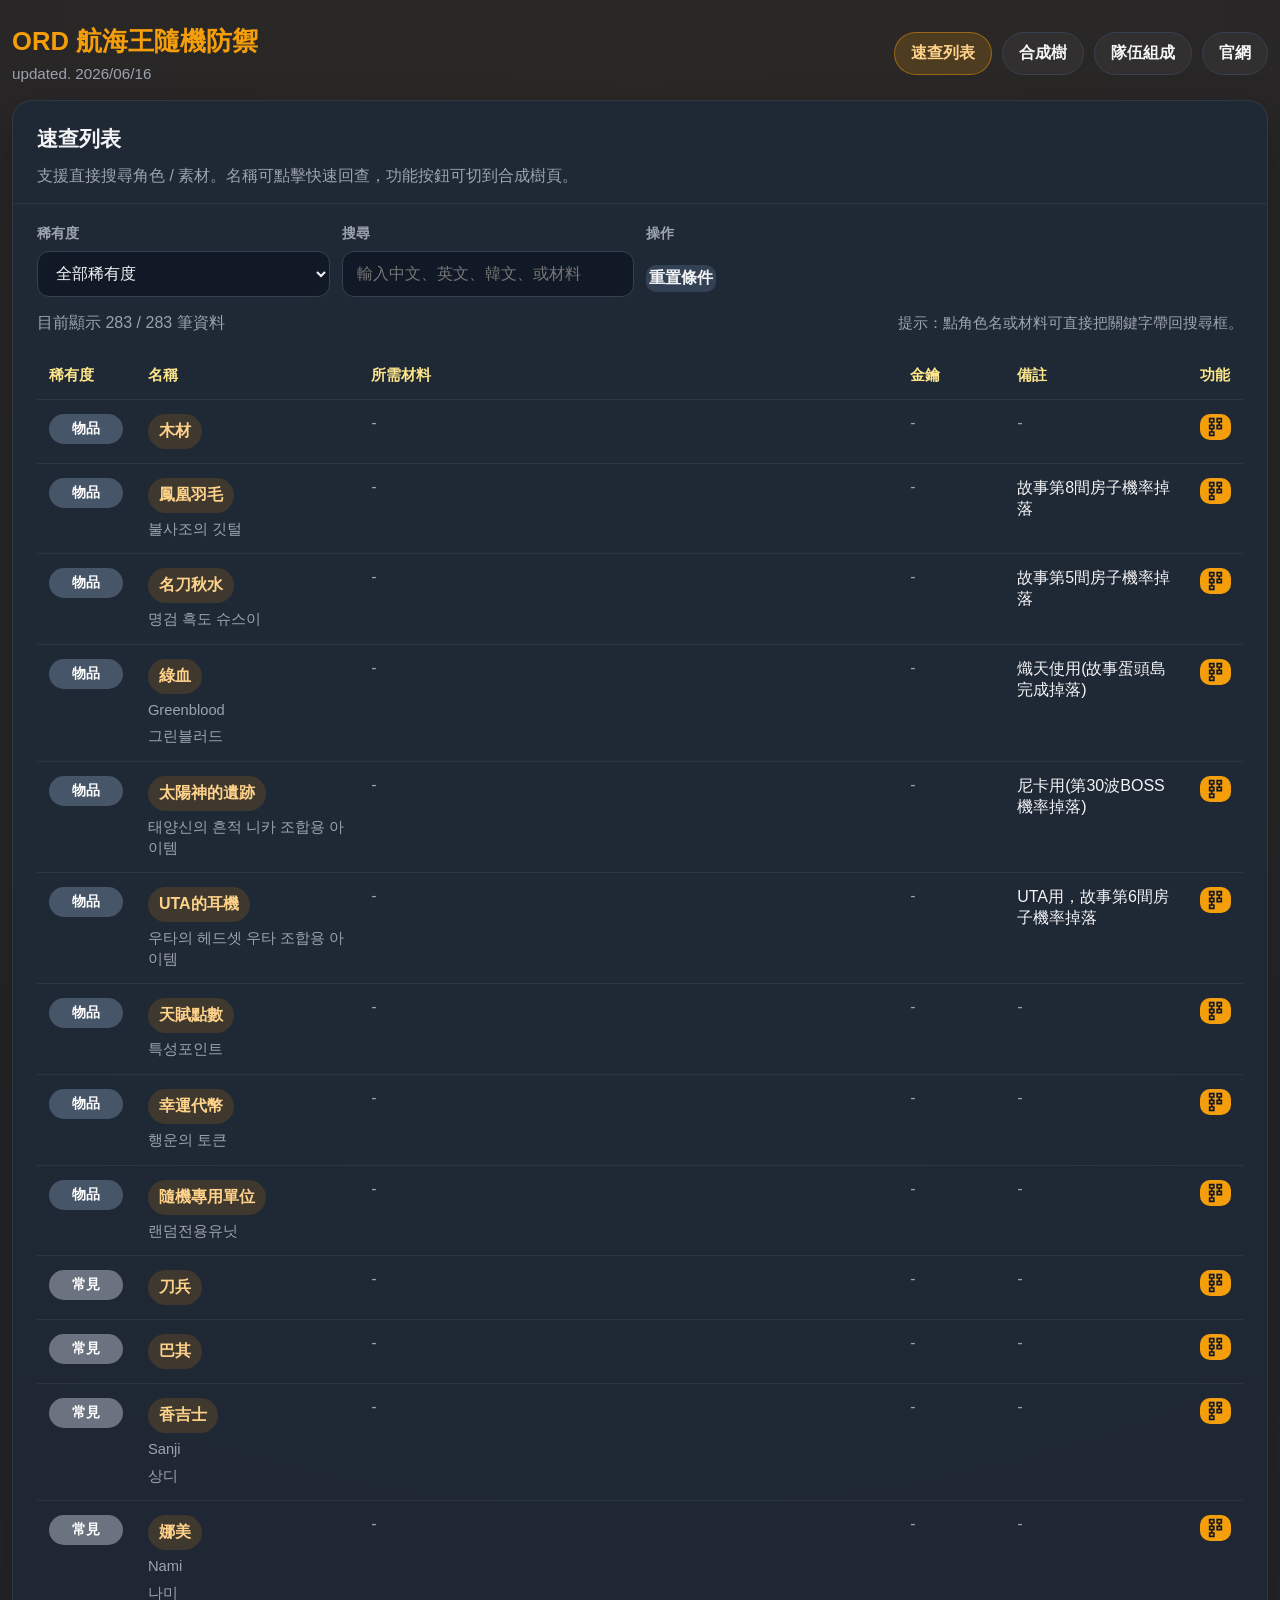
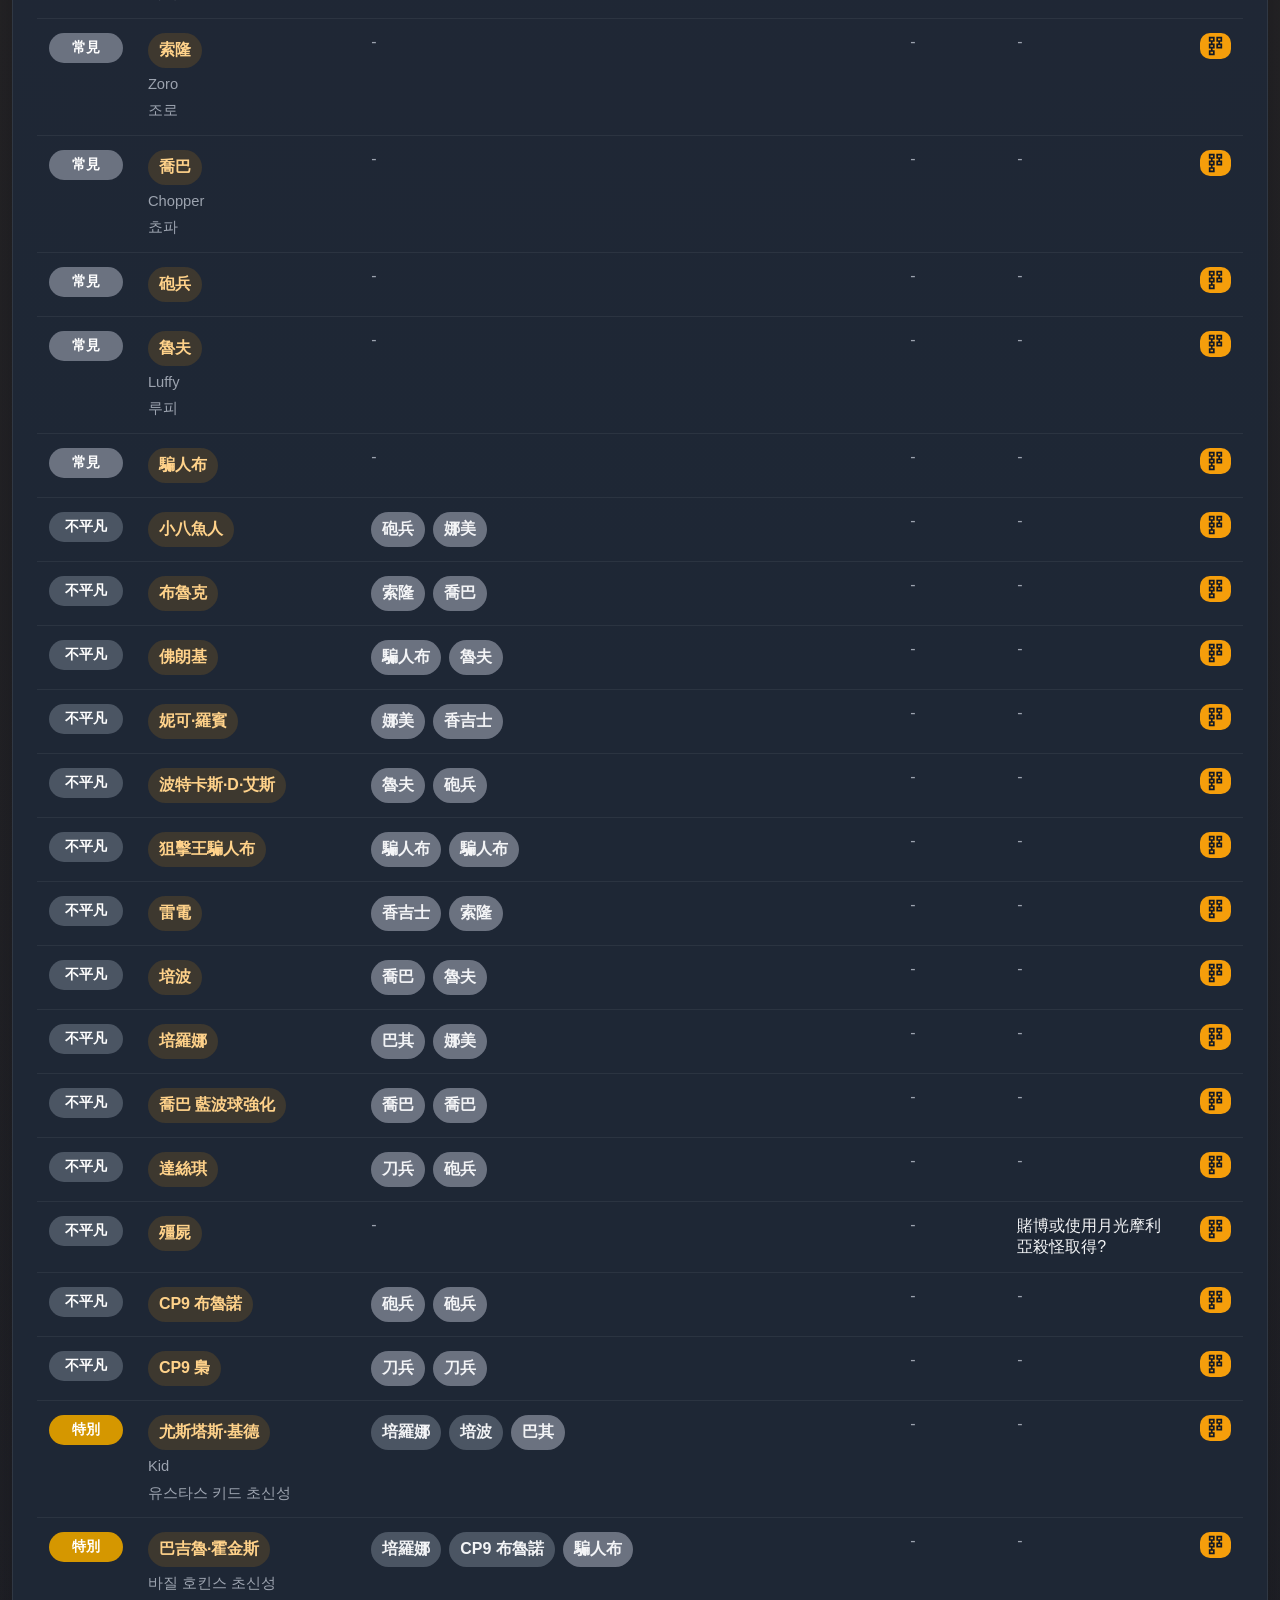
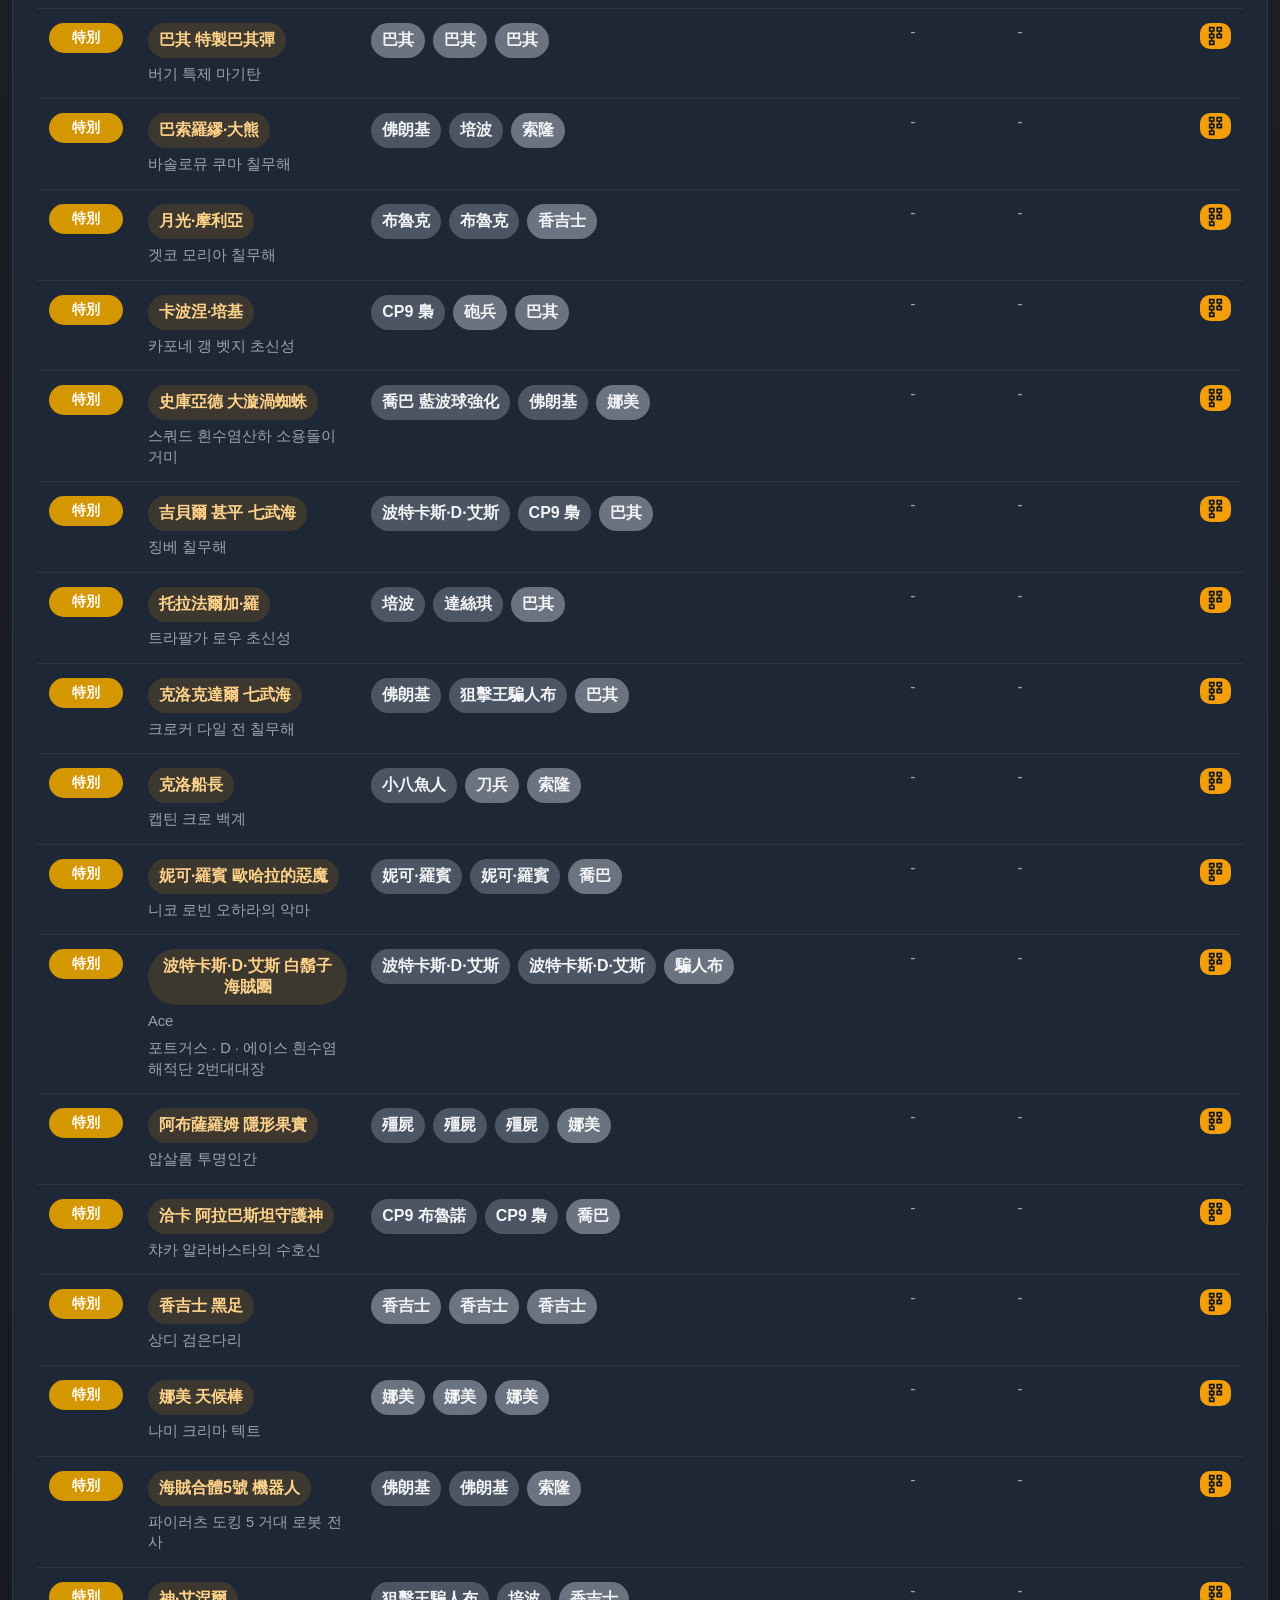
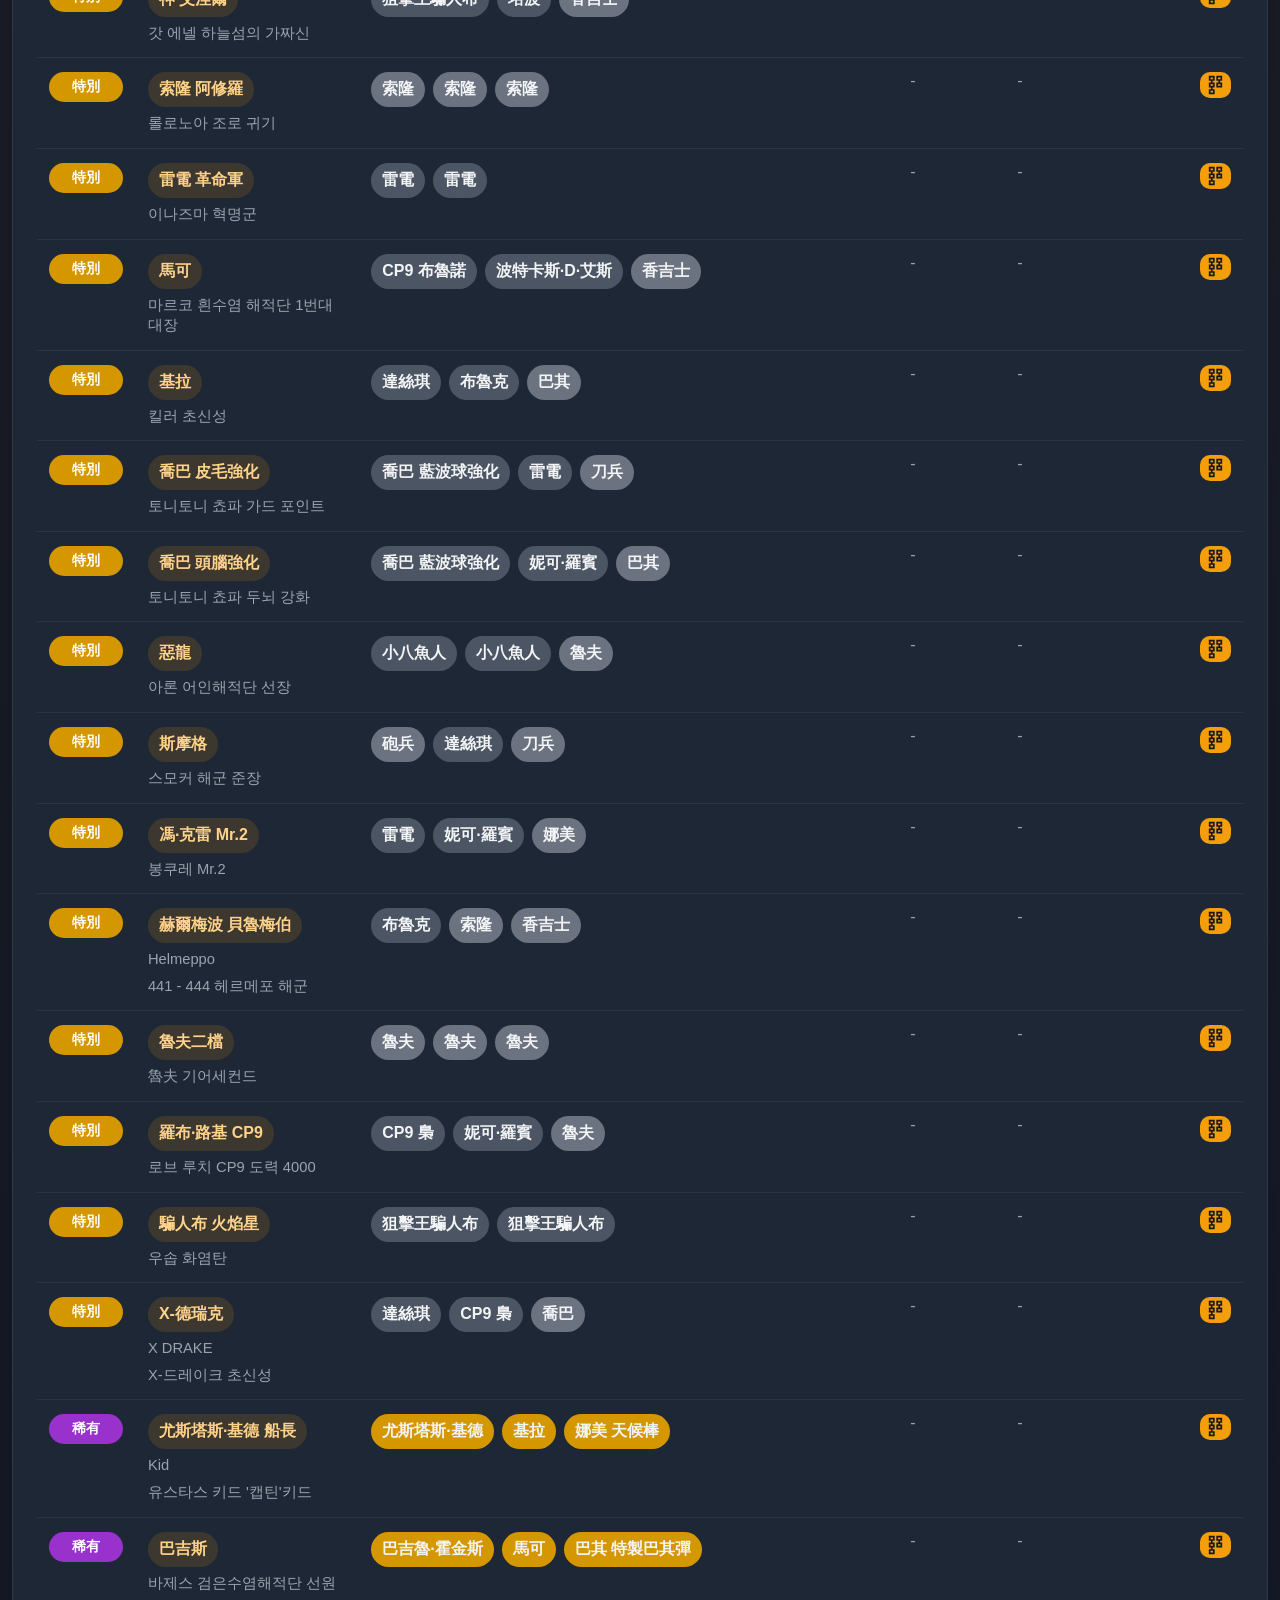
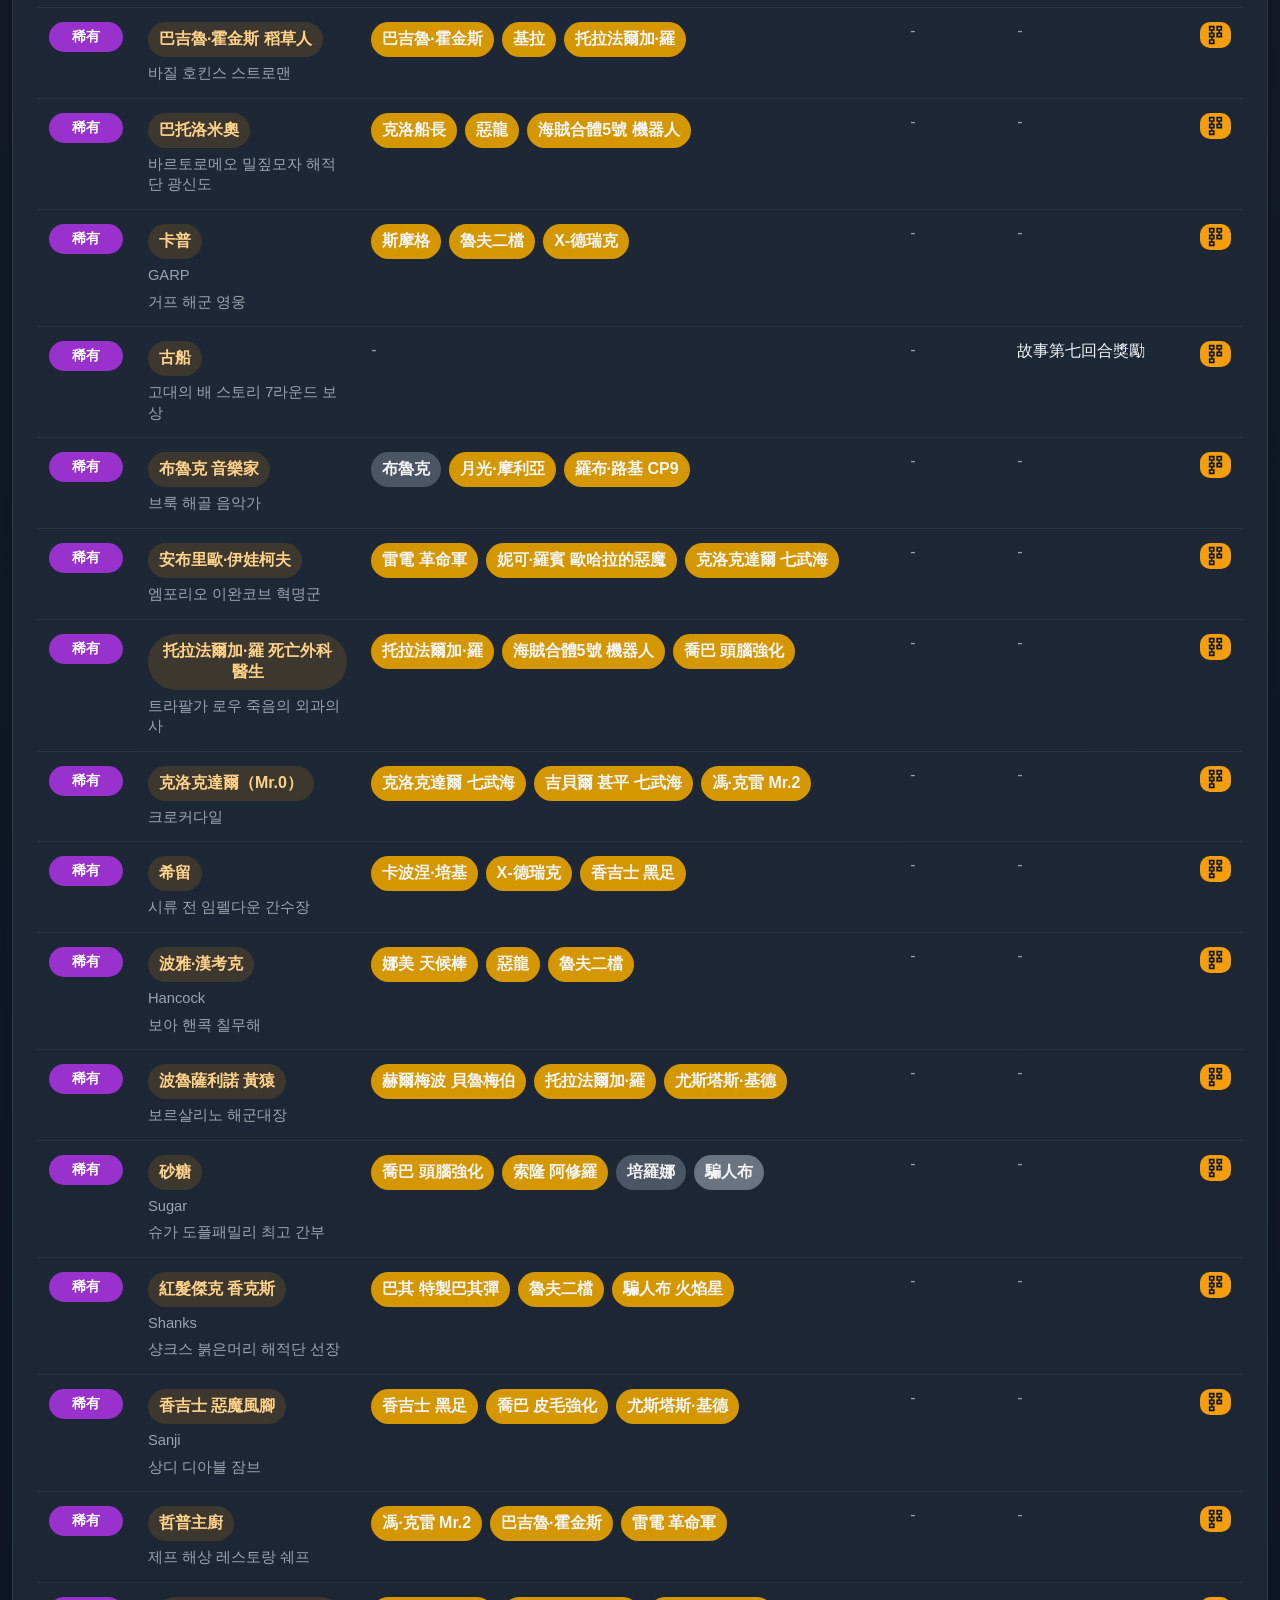
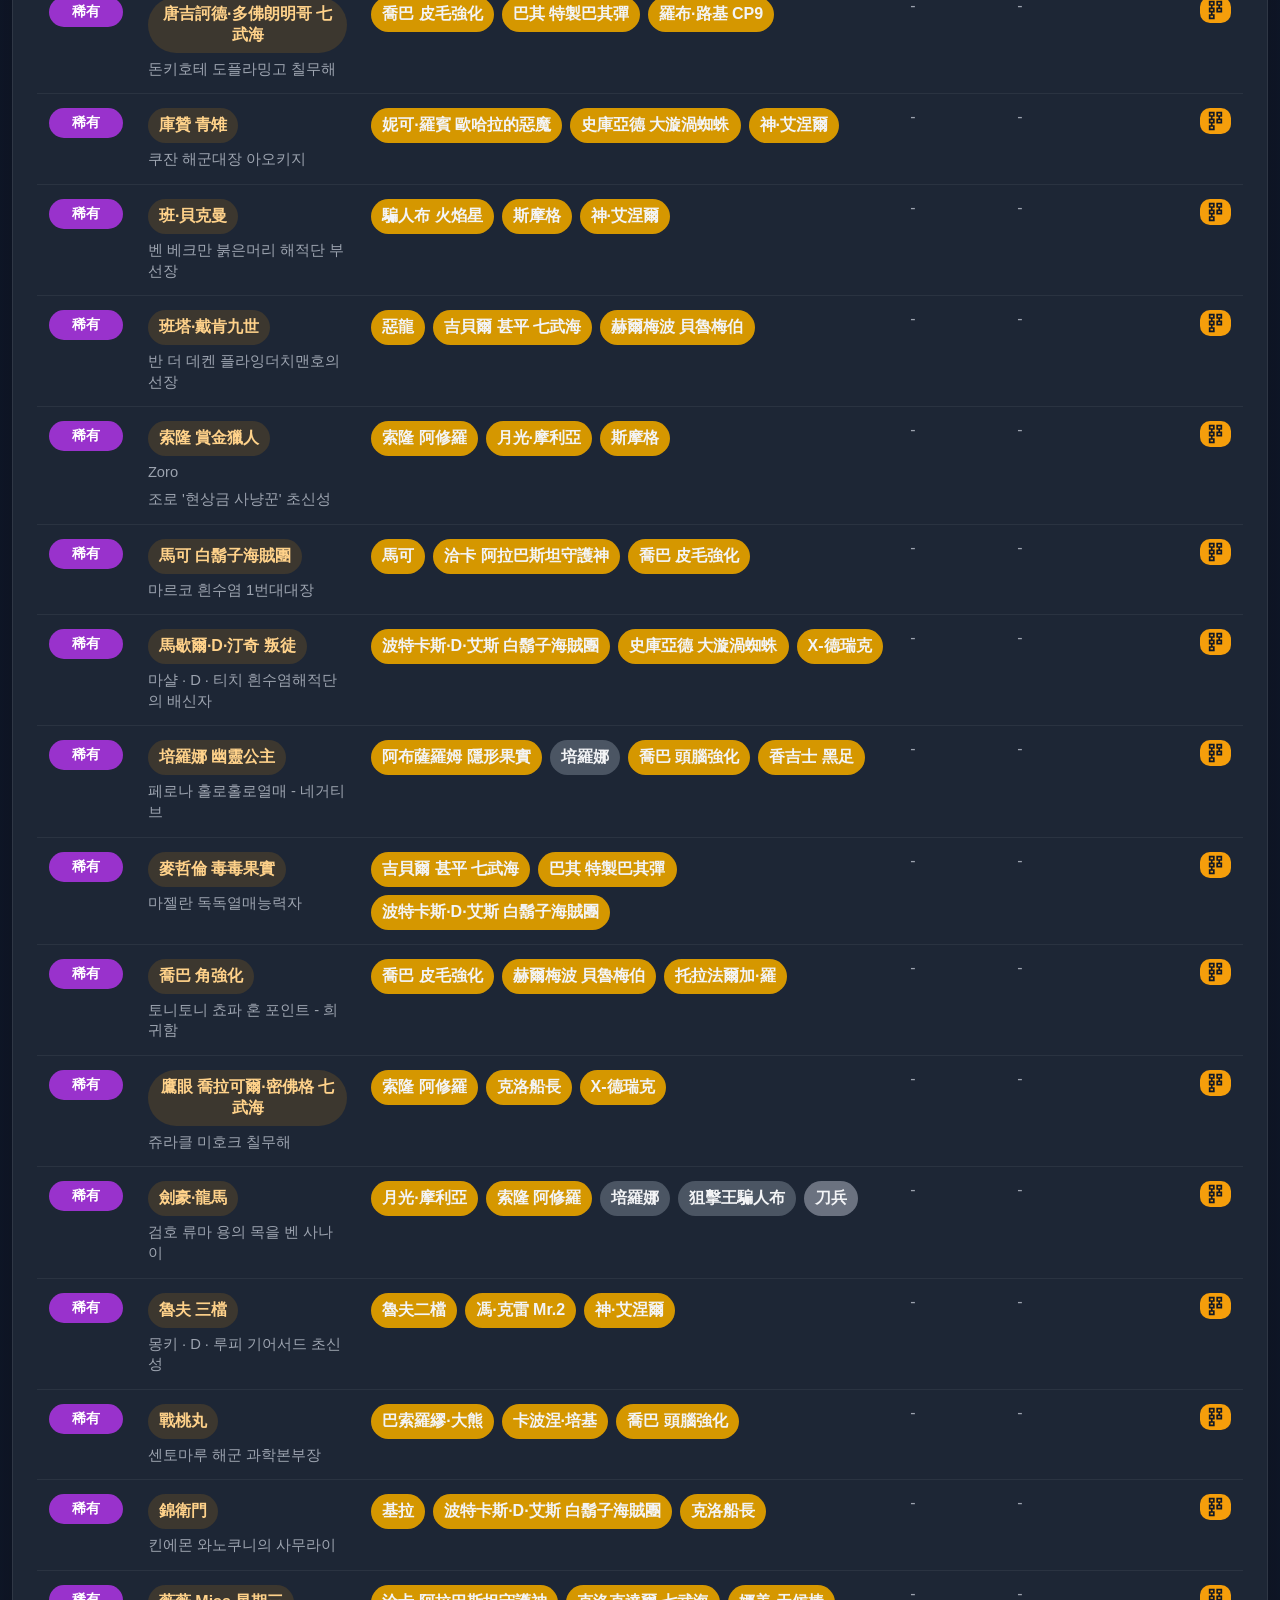
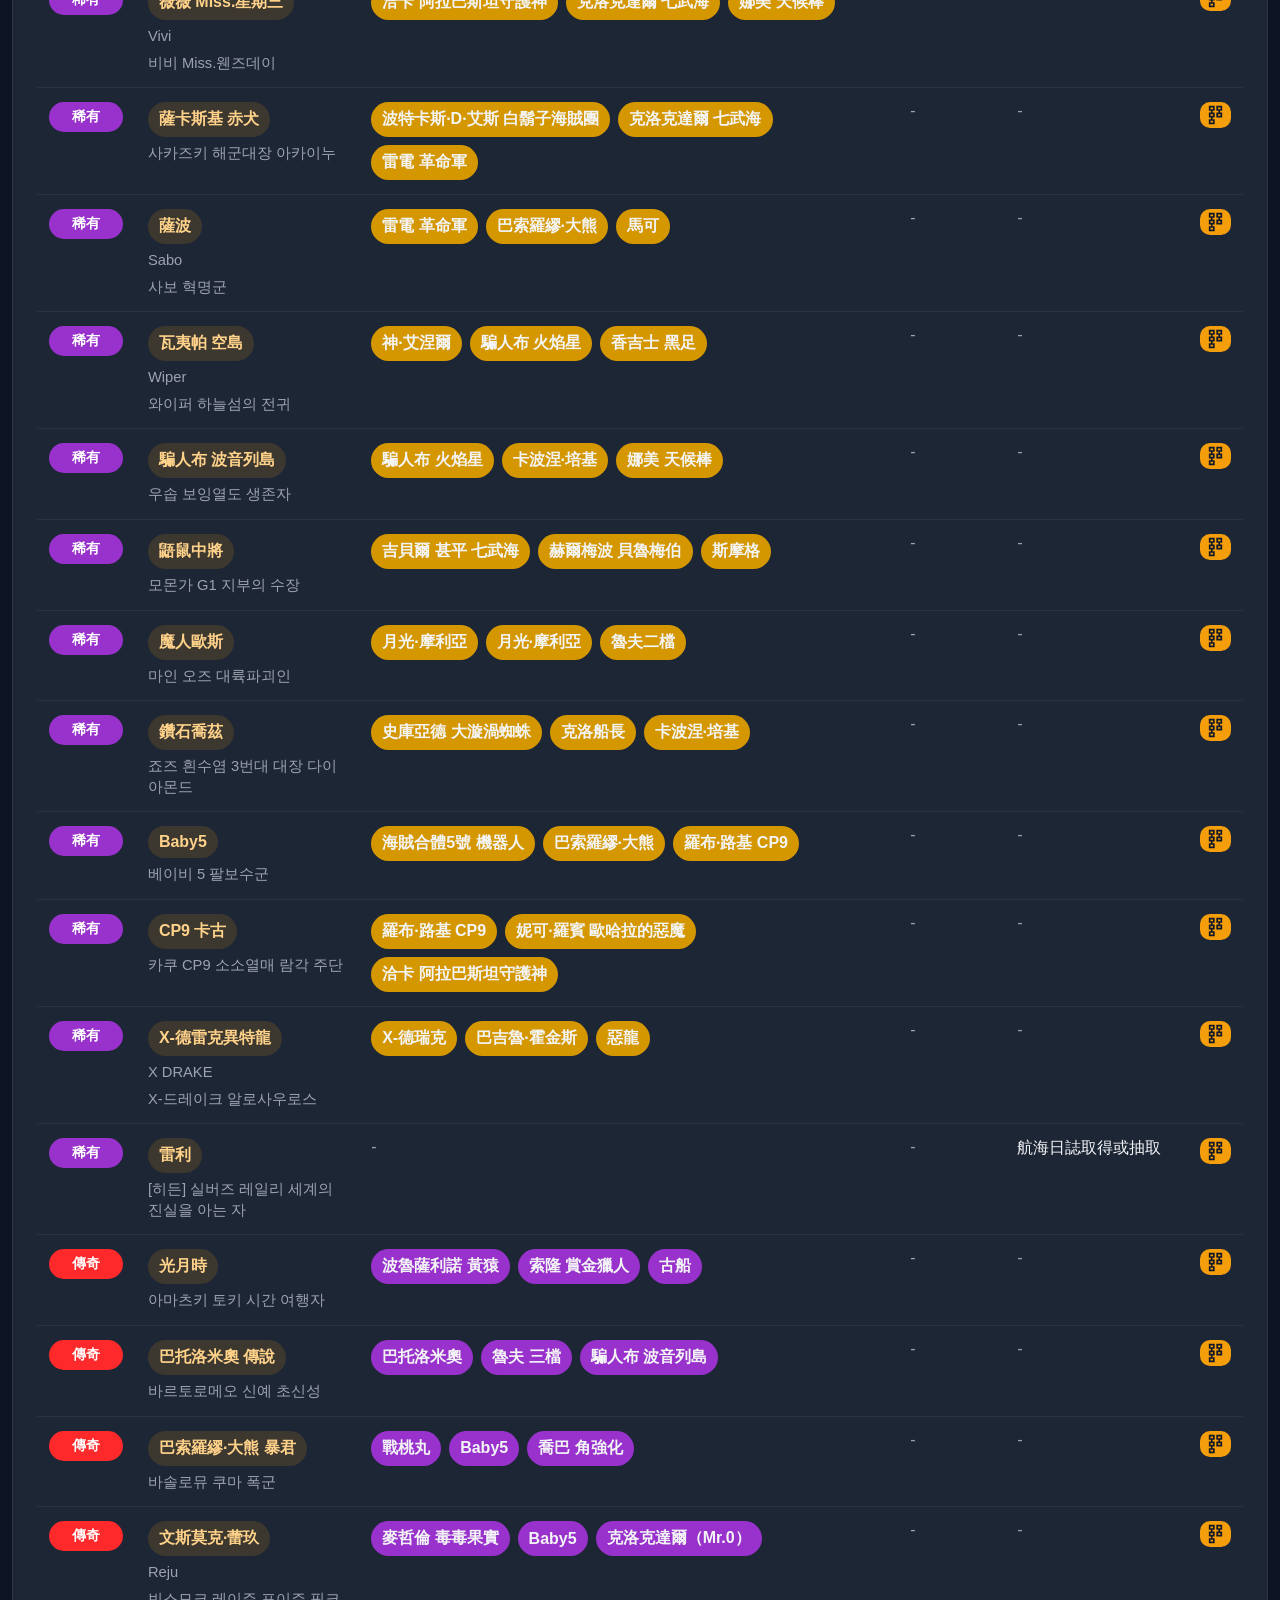
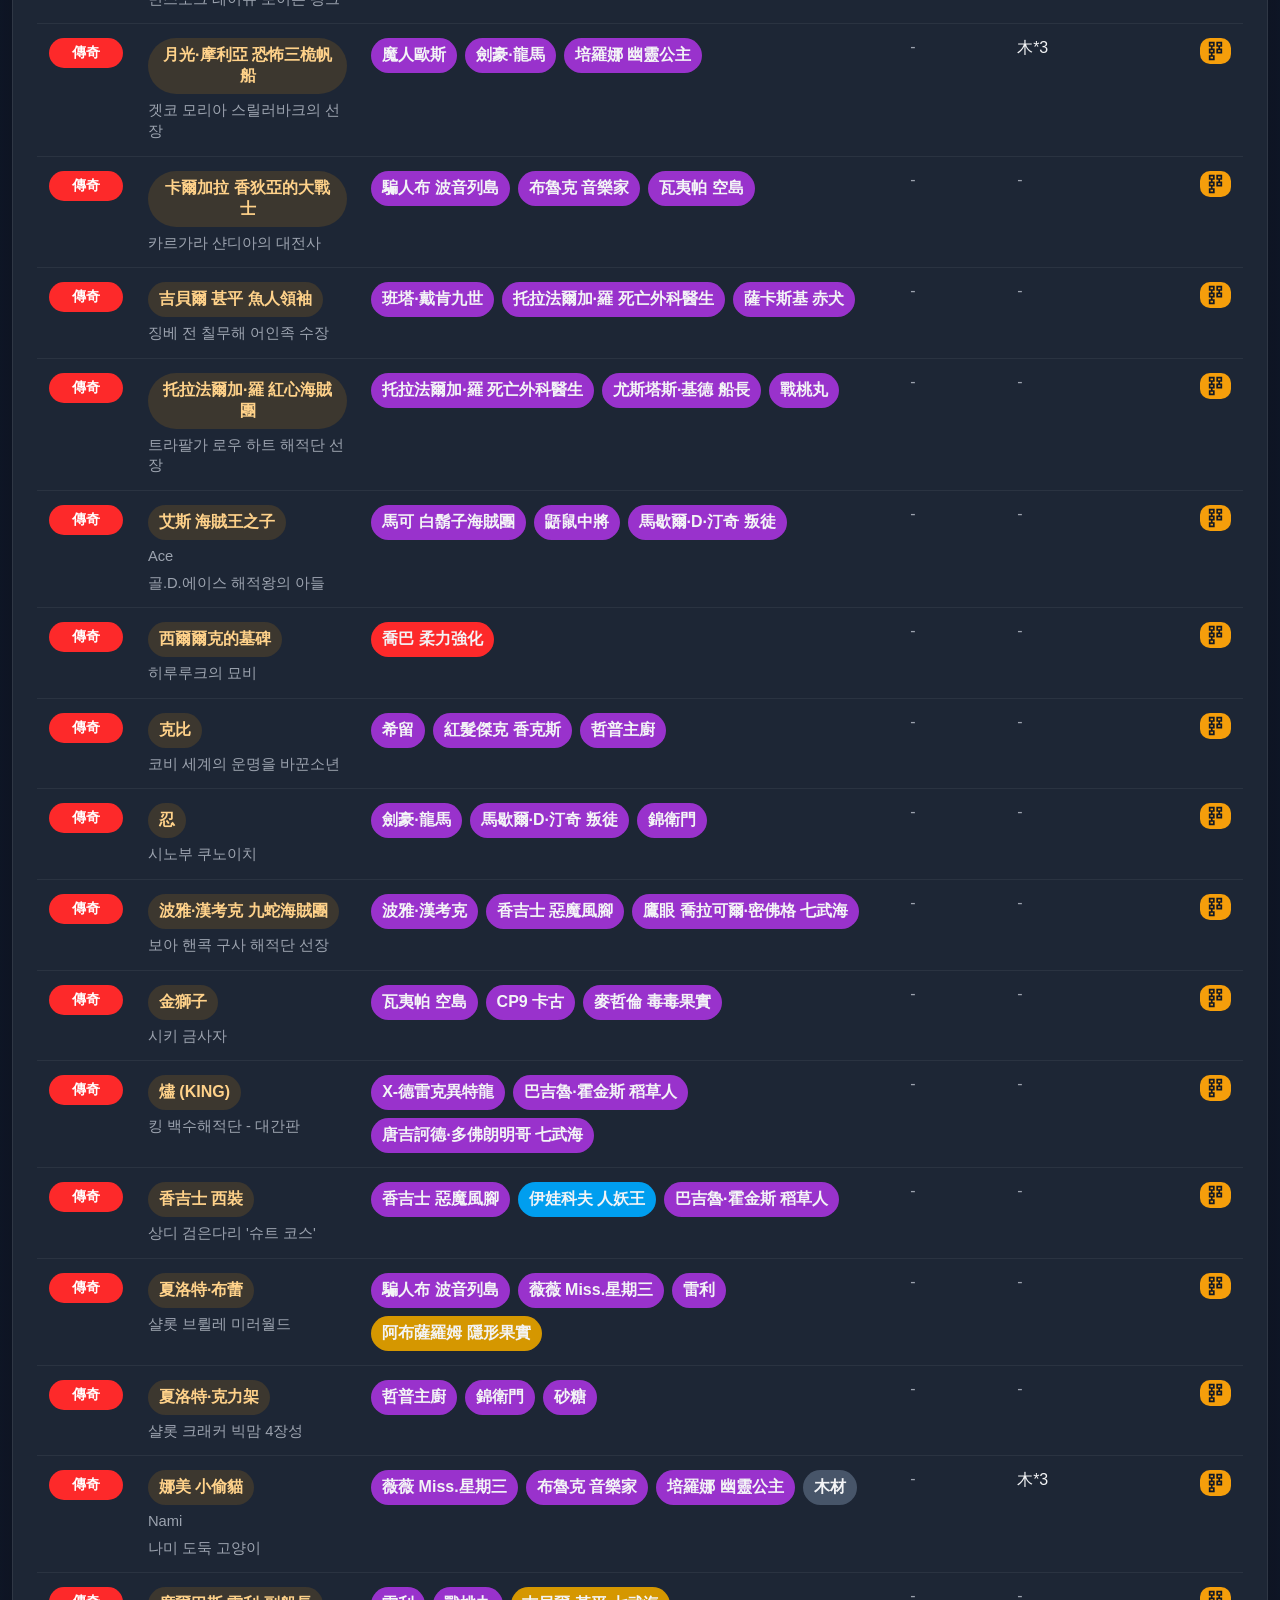
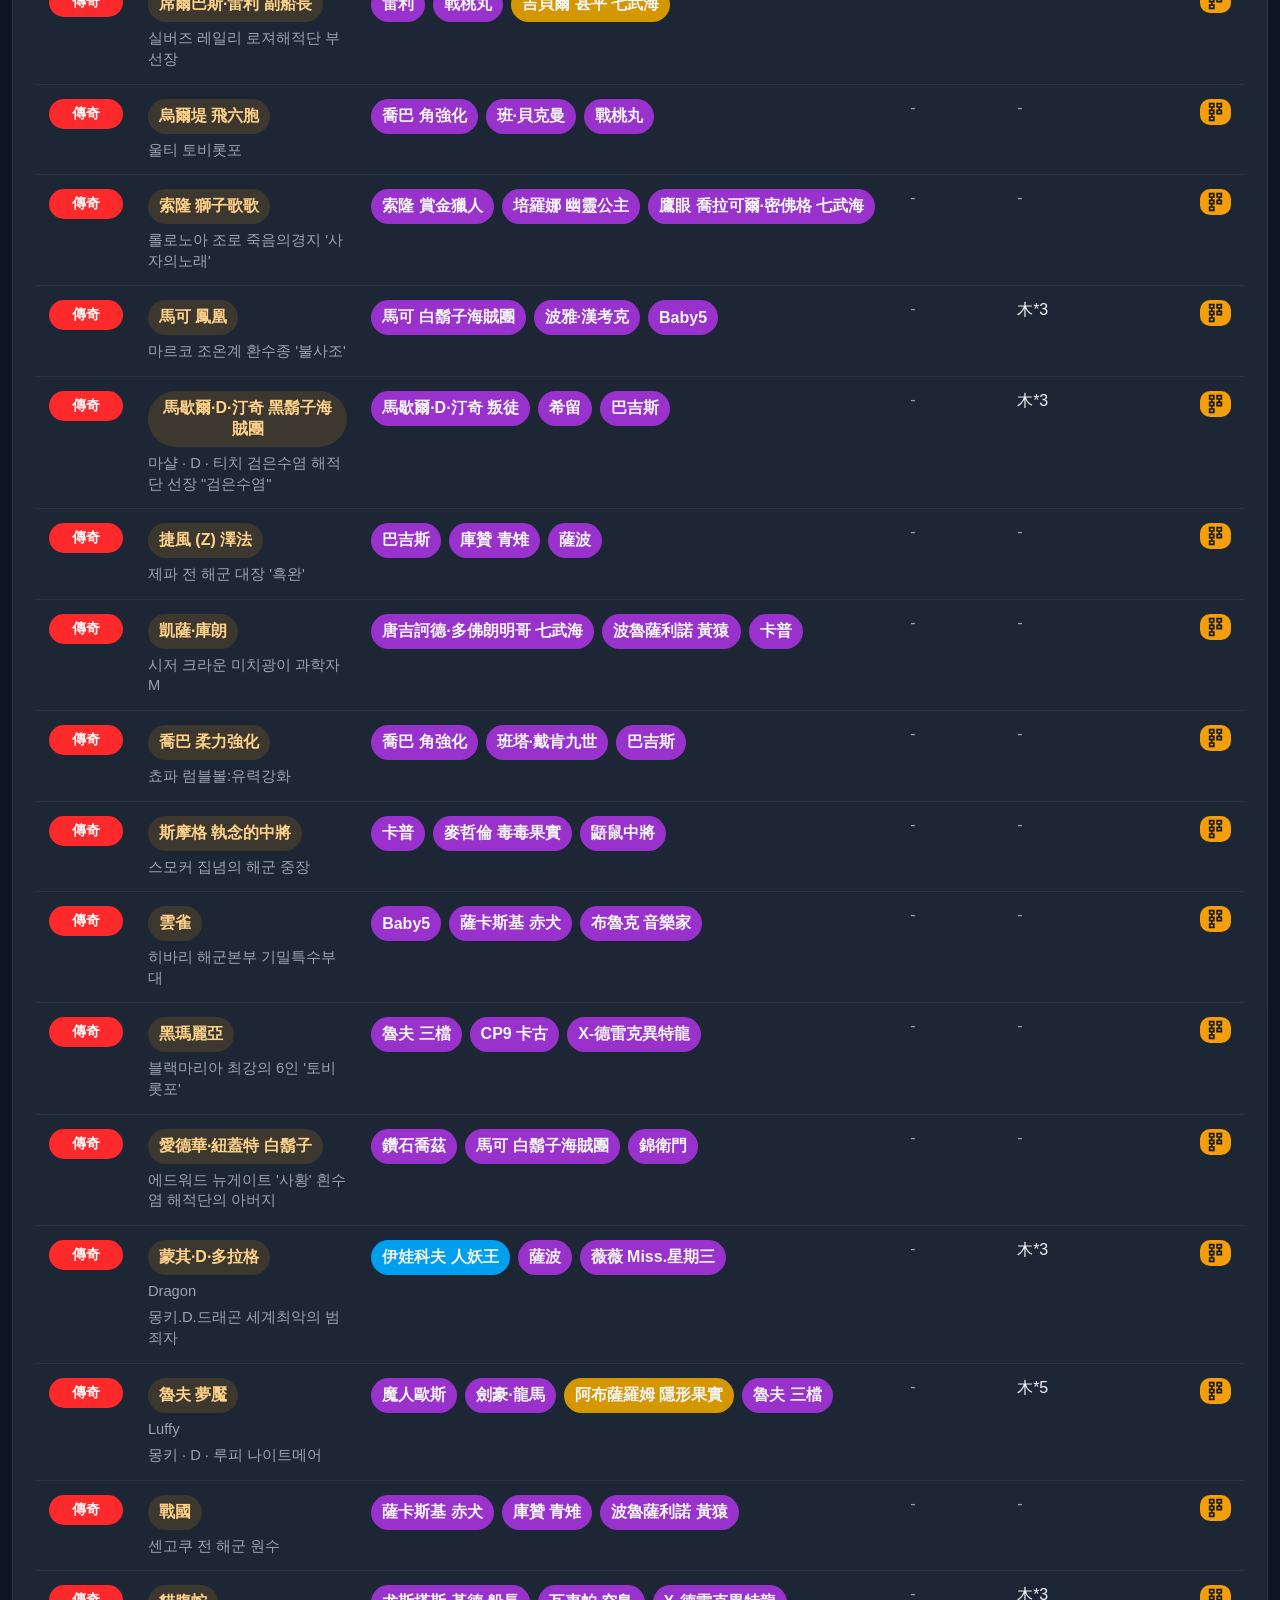
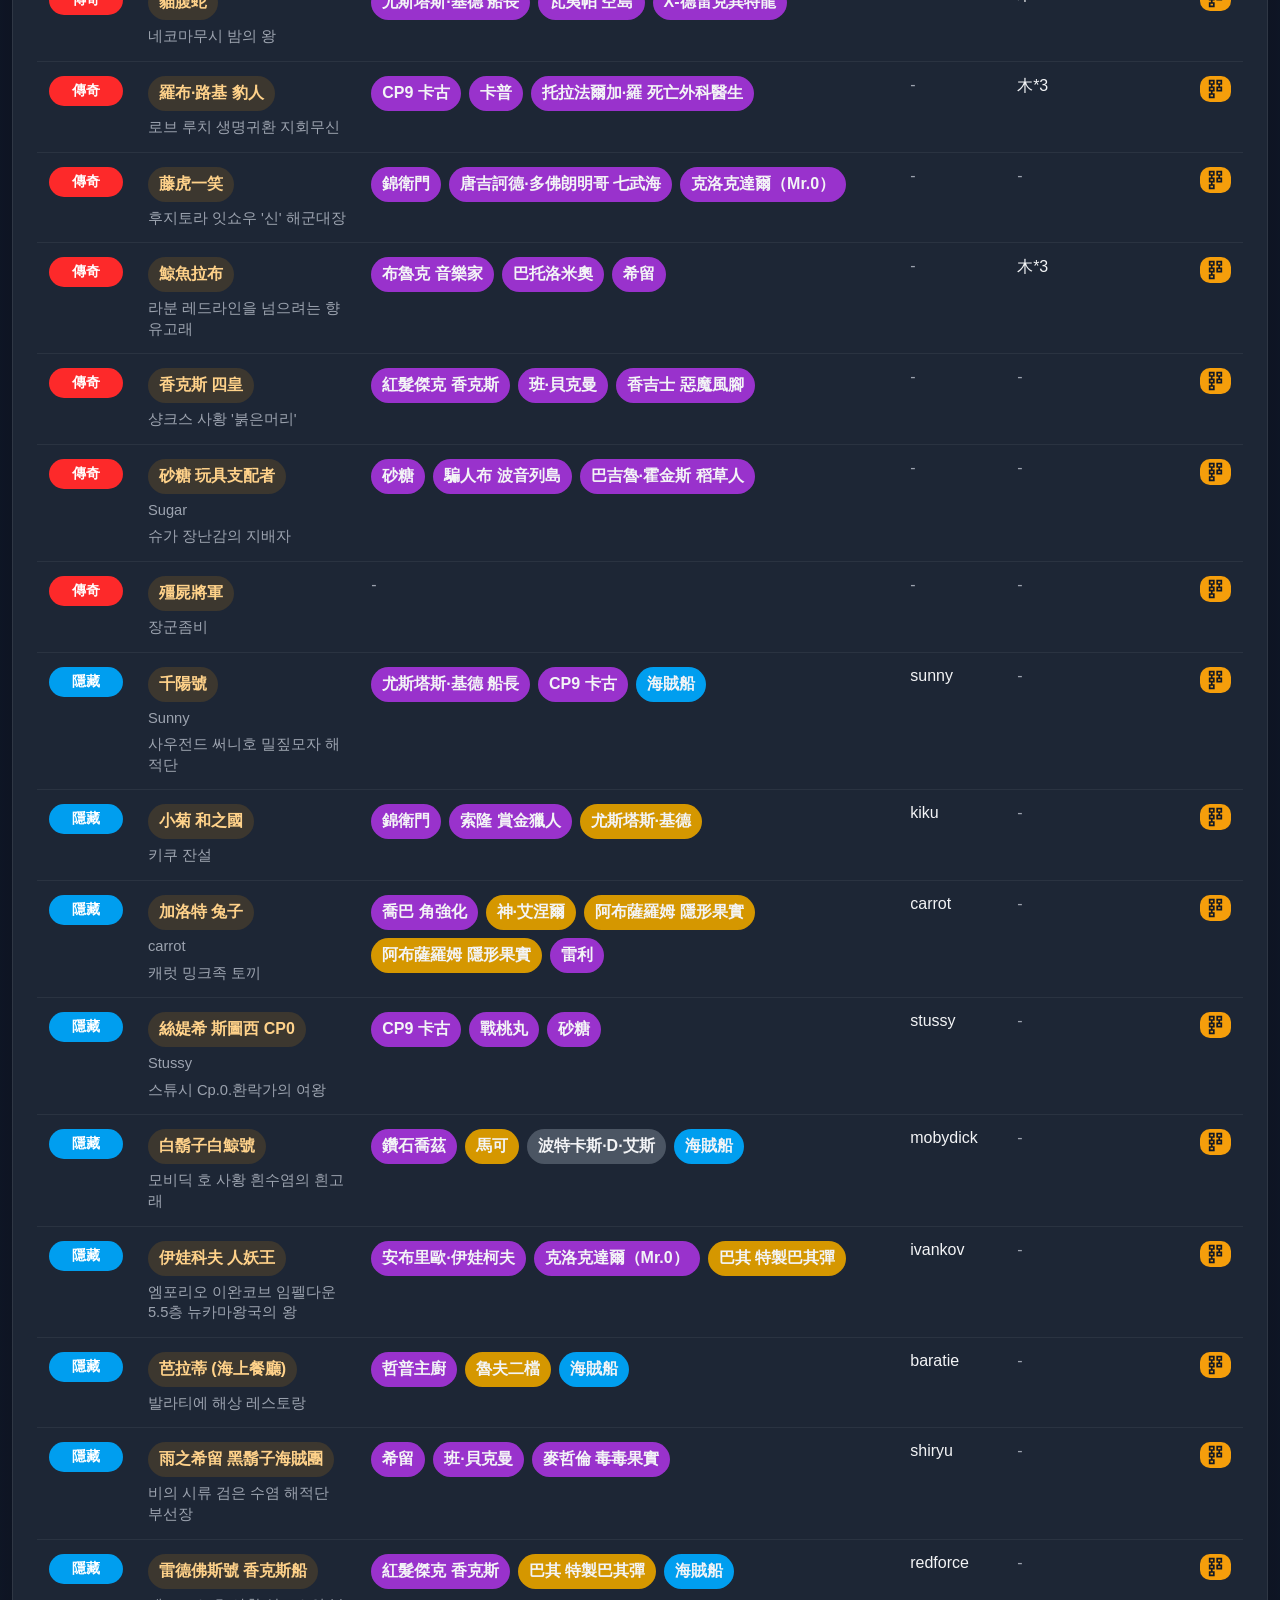
==== commit 58783229: "增加技能屬性" ====
--- a/index.html
+++ b/index.html
@@ -5,7 +5,7 @@
   <meta charset="UTF-8">
   <meta name="viewport" content="width=device-width, initial-scale=1.0">
   <title>ORD 速查列表</title>
-  <link rel="stylesheet" href="css/styles.css?v=260617002">
+  <link rel="stylesheet" href="css/styles.css?v=260618003">
 </head>
 
 <body data-page="lookup">
@@ -18,6 +18,7 @@
       <nav class="nav-tabs" aria-label="主要導覽">
         <a class="nav-link" data-page="lookup" href="index.html">速查列表</a>
         <a class="nav-link" data-page="tree" href="tree.html">合成樹</a>
+        <a class="nav-link" data-page="comp" href="comp.html">隊伍組成</a>
         <a class="nav-link" style="display: none;" data-page="maintenance" href="maintenance.html">資料維護</a>
         <a class="nav-link" target="_blank" href="https://ordsearch.net/mix">官網</a>
       </nav>
@@ -70,8 +71,10 @@
     </section>
   </div>
 
-  <script src="js/ord_data.js?v=260617002"></script>
-  <script src="js/app.js?v=260617002"></script>
+  <script src="js/ord_data.js?v=260618003"></script>
+  <script src="js/shared/app-shared.js?v=260618003"></script>
+  <script src="js/pages/lookup-page.js?v=260618003"></script>
+  <script src="js/app.js?v=260618003"></script>
 </body>
 
 </html>
--- a/css/styles.css
+++ b/css/styles.css
@@ -308,7 +308,7 @@
 }
 
 .is-hidden {
-  display: none;
+  display: none !important;
 }
 
 .controls-actions,
@@ -837,3 +837,393 @@
     font-weight: 700;
   }
 }
+
+/* --- Team Selection Layout & Page (comp.html) --- */
+.comp-layout {
+  grid-template-columns: minmax(320px, 380px) minmax(0, 1fr) !important;
+  align-items: start;
+}
+
+.team-panel {
+  position: sticky;
+  top: 20px;
+  max-height: calc(100vh - 40px);
+  display: flex;
+  flex-direction: column;
+}
+
+.team-body {
+  overflow-y: auto;
+  display: flex;
+  flex-direction: column;
+  gap: 16px;
+  max-height: calc(100vh - 160px);
+}
+
+.team-list-container {
+  display: flex;
+  flex-direction: column;
+  gap: 10px;
+}
+
+.team-member-card {
+  display: flex;
+  align-items: center;
+  justify-content: space-between;
+  padding: 10px 14px;
+  border-radius: 12px;
+  background: rgba(255, 255, 255, 0.04);
+  border: 1px solid rgba(255, 255, 255, 0.06);
+}
+
+.team-member-info {
+  display: flex;
+  align-items: center;
+  gap: 10px;
+}
+
+.team-member-name {
+  font-weight: 700;
+  font-size: 0.95rem;
+}
+
+.team-member-remove {
+  background: transparent;
+  color: var(--muted-color);
+  border: none;
+  font-size: 1.25rem;
+  line-height: 1;
+  padding: 0 4px;
+  cursor: pointer;
+  transition: color 0.15s ease;
+}
+
+.team-member-remove:hover {
+  background: transparent;
+  color: var(--danger-color);
+  transform: none;
+}
+
+.team-divider {
+  height: 1px;
+  background: rgba(255, 255, 255, 0.08);
+}
+
+.team-materials-section {
+  display: flex;
+  flex-direction: column;
+  gap: 8px;
+}
+
+.materials-title {
+  margin: 0;
+  font-size: 0.95rem;
+  color: #fde68a;
+  font-weight: 700;
+}
+
+.materials-list {
+  display: flex;
+  flex-direction: column;
+  gap: 6px;
+  font-size: 0.9rem;
+}
+
+.materials-item {
+  display: flex;
+  justify-content: space-between;
+  border-bottom: 1px dashed rgba(255, 255, 255, 0.04);
+  padding-bottom: 4px;
+}
+
+.materials-item .item-qty {
+  color: var(--primary-color);
+  font-weight: 700;
+}
+
+.full-width-btn {
+  width: 100%;
+  padding: 12px;
+  font-size: 1rem;
+}
+
+/* Checkbox badge filter styling */
+.checkbox-badge-grid {
+  display: flex;
+  flex-wrap: wrap;
+  gap: 8px;
+  margin-top: 6px;
+}
+
+.checkbox-badge {
+  cursor: pointer;
+}
+
+.checkbox-badge input {
+  position: absolute;
+  opacity: 0;
+  cursor: pointer;
+  height: 0;
+  width: 0;
+}
+
+.checkbox-badge-label {
+  display: inline-flex;
+  align-items: center;
+  padding: 6px 14px;
+  border-radius: 999px;
+  font-size: 0.88rem;
+  font-weight: 600;
+  background: rgba(255, 255, 255, 0.05);
+  border: 1px solid var(--border-color);
+  color: var(--muted-color);
+  transition: all 0.2s ease;
+  user-select: none;
+}
+
+.checkbox-badge:hover .checkbox-badge-label {
+  border-color: rgba(255, 255, 255, 0.25);
+  color: var(--text-color);
+}
+
+.checkbox-badge input:checked + .checkbox-badge-label {
+  background: rgba(245, 158, 11, 0.18);
+  border-color: var(--primary-color);
+  color: #ffd28a;
+  box-shadow: 0 0 10px rgba(245, 158, 11, 0.2);
+}
+
+.comp-controls {
+  display: flex;
+  flex-direction: column;
+  gap: 14px;
+}
+
+.comp-controls-header {
+  display: flex;
+  justify-content: space-between;
+  align-items: flex-start;
+  gap: 12px;
+  flex-wrap: wrap;
+}
+
+.comp-controls-header-actions {
+  margin-top: 0;
+}
+
+.comp-controls-body {
+  display: flex;
+  flex-direction: column;
+}
+
+/* Character group list rendering style */
+.character-groups-stack {
+  display: flex;
+  flex-direction: column;
+  gap: 24px;
+  margin-top: 20px;
+}
+
+.char-group-section {
+  border: 1px solid rgba(255, 255, 255, 0.05);
+  background: rgba(255, 255, 255, 0.01);
+  border-radius: 16px;
+  overflow: hidden;
+}
+
+.char-group-header {
+  padding: 12px 18px;
+  background: rgba(255, 255, 255, 0.03);
+  border-bottom: 1px solid rgba(255, 255, 255, 0.05);
+  display: flex;
+  justify-content: space-between;
+  align-items: center;
+}
+
+.char-group-title {
+  margin: 0;
+  font-size: 1.05rem;
+  font-weight: 700;
+  display: flex;
+  align-items: center;
+  gap: 8px;
+}
+
+.char-group-count {
+  font-size: 0.86rem;
+  color: var(--muted-color);
+}
+
+.char-group-grid {
+  display: grid;
+  grid-template-columns: repeat(auto-fill, minmax(280px, 1fr));
+  gap: 12px;
+  padding: 16px;
+}
+
+.char-card {
+  display: flex;
+  align-items: start;
+  gap: 12px;
+  padding: 12px;
+  border-radius: 12px;
+  background: rgba(17, 24, 39, 0.4);
+  border: 1px solid rgba(255, 255, 255, 0.04);
+  cursor: pointer;
+  transition: transform 0.15s ease, border-color 0.15s ease, background-color 0.15s ease;
+}
+
+.char-card:hover {
+  background: rgba(17, 24, 39, 0.6);
+  border-color: rgba(255, 255, 255, 0.1);
+  transform: translateY(-1px);
+}
+
+.char-card.selected {
+  border-color: rgba(245, 158, 11, 0.45);
+  background: rgba(245, 158, 11, 0.06);
+}
+
+.char-card-checkbox-wrapper {
+  margin-top: 4px;
+}
+
+.char-card-checkbox {
+  width: 18px;
+  height: 18px;
+  accent-color: var(--primary-color);
+  cursor: pointer;
+}
+
+.char-card-content {
+  flex: 1;
+  display: flex;
+  flex-direction: column;
+  gap: 4px;
+}
+
+.char-card-name-row {
+  display: flex;
+  justify-content: space-between;
+  align-items: center;
+  gap: 8px;
+}
+
+.char-card-name {
+  font-weight: 700;
+  font-size: 1rem;
+  color: var(--text-color);
+}
+
+.char-card-materials {
+  font-size: 0.82rem;
+  color: var(--muted-color);
+  display: -webkit-box;
+  -webkit-line-clamp: 2;
+  -webkit-box-orient: vertical;
+  overflow: hidden;
+  text-overflow: ellipsis;
+  line-height: 1.4;
+}
+
+.char-card-remark {
+  font-size: 0.8rem;
+  color: var(--primary-color);
+  opacity: 0.85;
+  margin-top: 2px;
+}
+
+/* --- Team Tree Tabs & Page (comp_tree.html) --- */
+.comp-tree-tabs-container {
+  display: flex;
+  gap: 8px;
+  overflow-x: auto;
+  padding-bottom: 10px;
+  border-bottom: 1px solid rgba(255, 255, 255, 0.08);
+  scrollbar-width: thin;
+}
+
+.comp-tree-tab-btn {
+  display: inline-flex;
+  align-items: center;
+  gap: 8px;
+  padding: 10px 18px;
+  border-radius: 12px;
+  background: rgba(255, 255, 255, 0.04);
+  border: 1px solid rgba(255, 255, 255, 0.06);
+  color: var(--text-color);
+  font-weight: 600;
+  white-space: nowrap;
+  transition: all 0.2s ease;
+  cursor: pointer;
+}
+
+.comp-tree-tab-btn:hover {
+  background: rgba(255, 255, 255, 0.08);
+  border-color: rgba(255, 255, 255, 0.15);
+}
+
+.comp-tree-tab-btn.active {
+  background: rgba(245, 158, 11, 0.18);
+  border-color: var(--primary-color);
+  color: #ffd28a;
+  box-shadow: 0 4px 12px rgba(245, 158, 11, 0.15);
+}
+
+@media (max-width: 1080px) {
+  .comp-layout {
+    grid-template-columns: 1fr !important;
+  }
+  .team-panel {
+    position: static;
+    max-height: none;
+  }
+  .team-body {
+    max-height: none;
+  }
+}
+
+/* --- Team tree total summary card --- */
+.team-tree-summary-card {
+  padding: 16px;
+  border-radius: 16px;
+  background: rgba(245, 158, 11, 0.04);
+  border: 1px solid rgba(245, 158, 11, 0.2);
+  margin-bottom: 8px;
+}
+
+.team-summary-title {
+  margin: 0 0 12px 0;
+  font-size: 0.95rem;
+  color: #ffd28a;
+  font-weight: 700;
+}
+
+.team-summary-materials-grid {
+  display: grid;
+  grid-template-columns: repeat(auto-fill, minmax(170px, 1fr));
+  gap: 8px;
+}
+
+.team-summary-material-item {
+  display: flex;
+  justify-content: space-between;
+  align-items: center;
+  padding: 8px 12px;
+  background: rgba(255, 255, 255, 0.03);
+  border-radius: 10px;
+  border: 1px solid rgba(255, 255, 255, 0.05);
+  font-size: 0.88rem;
+}
+
+.team-summary-material-item .name {
+  white-space: nowrap;
+  overflow: hidden;
+  text-overflow: ellipsis;
+  margin-right: 4px;
+}
+
+.team-summary-material-item .qty {
+  color: var(--primary-color);
+  font-weight: 700;
+}
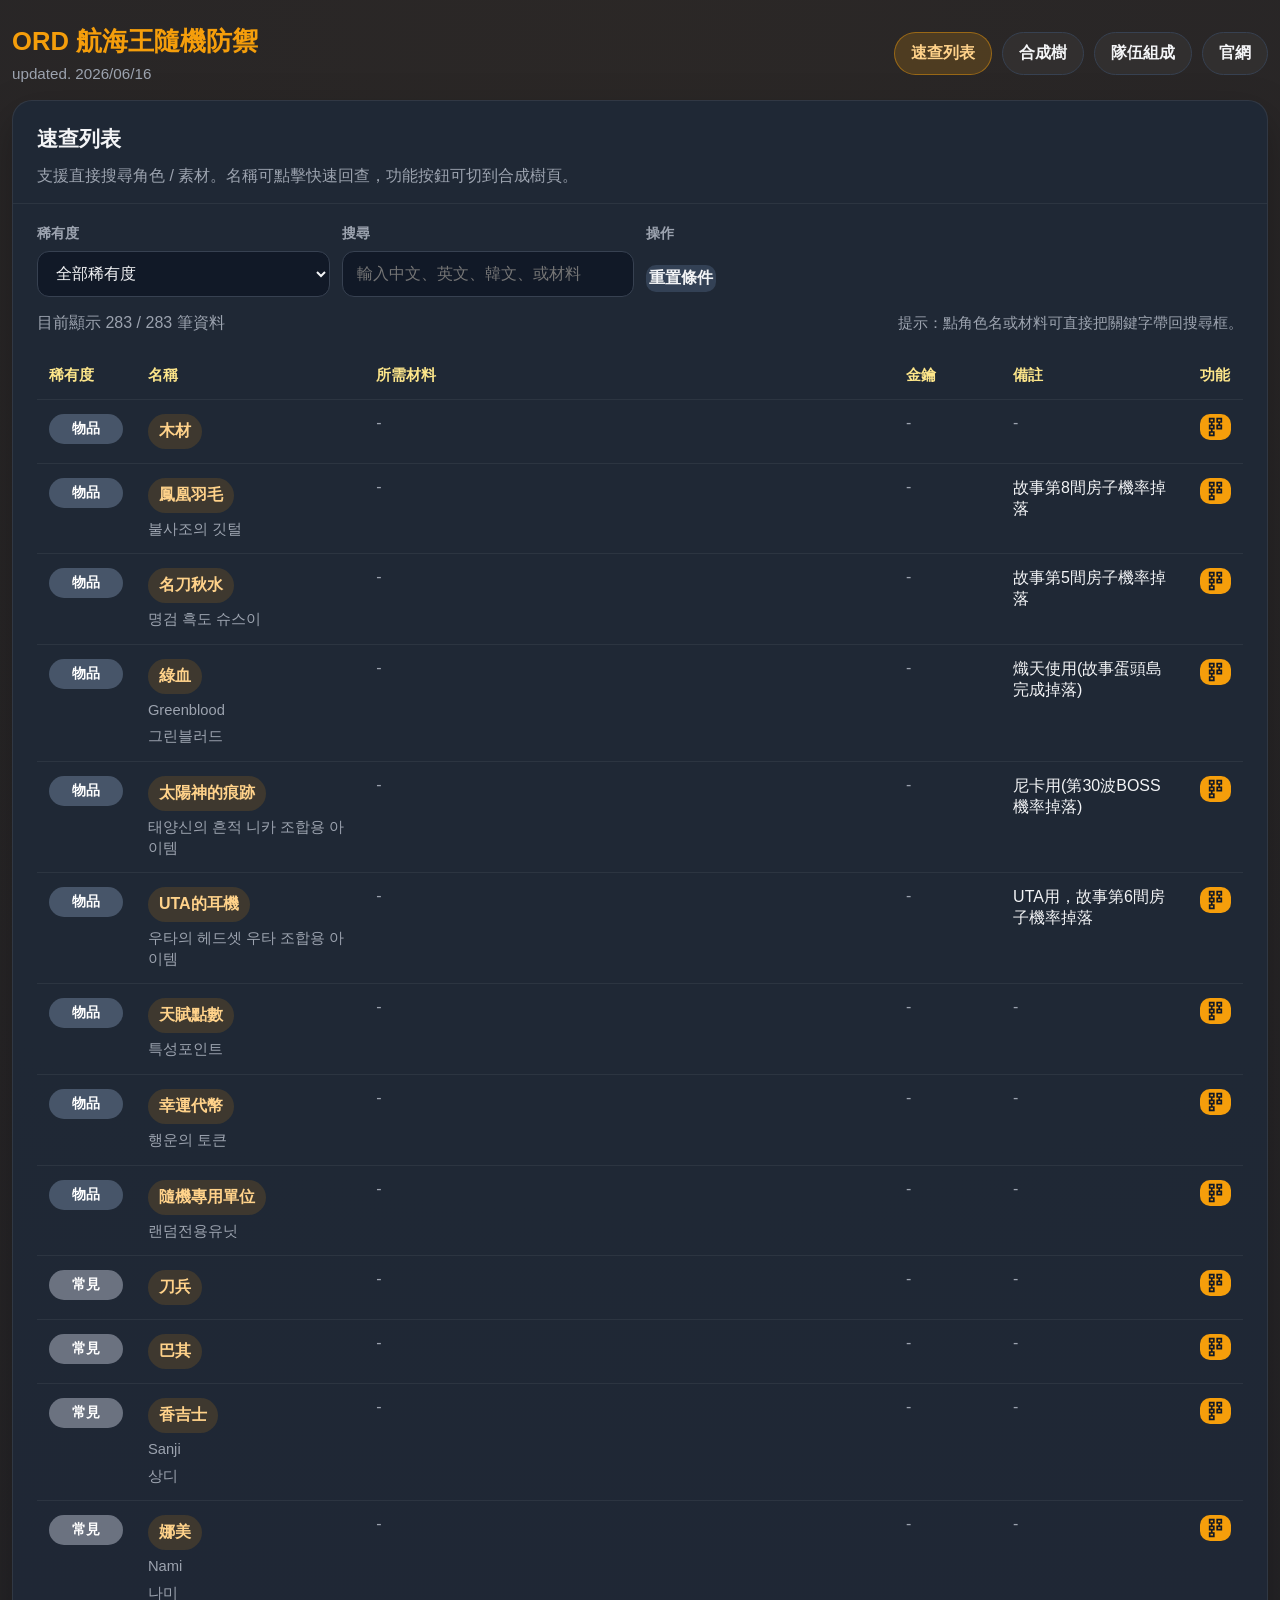
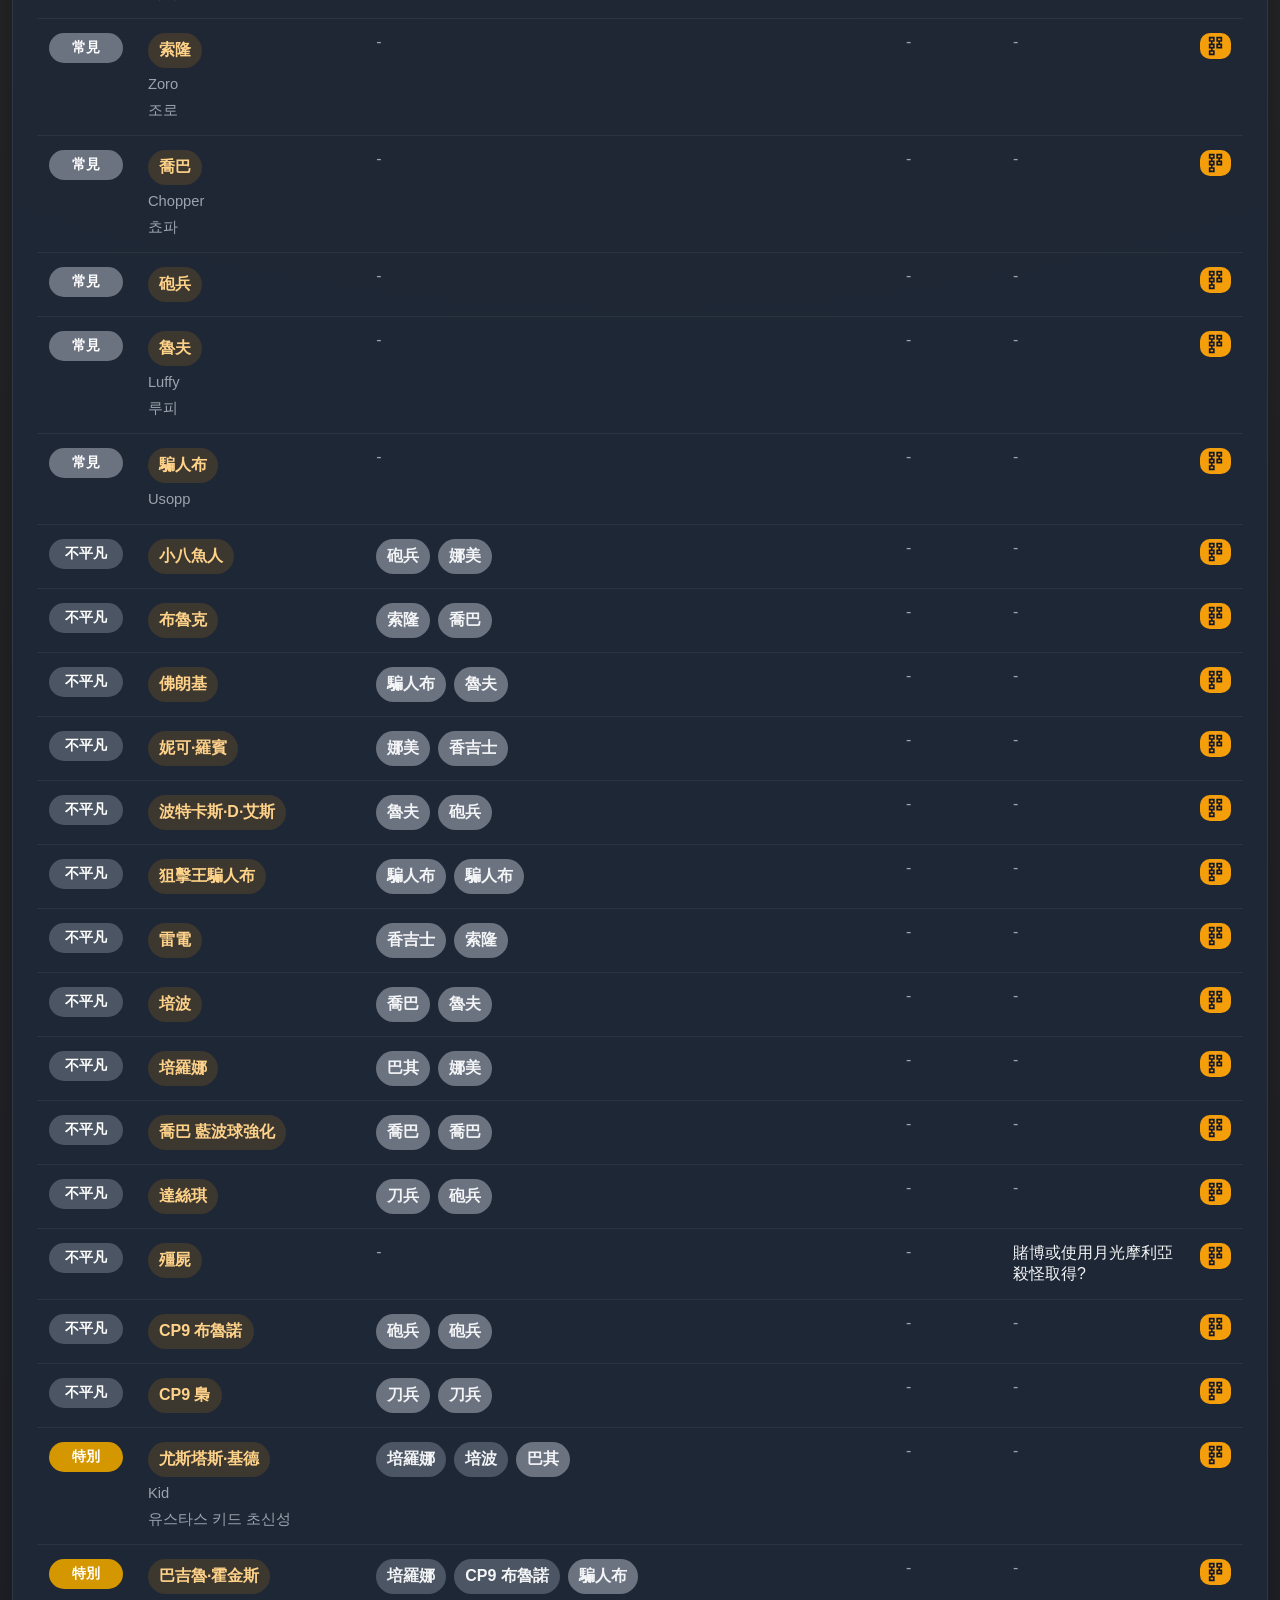
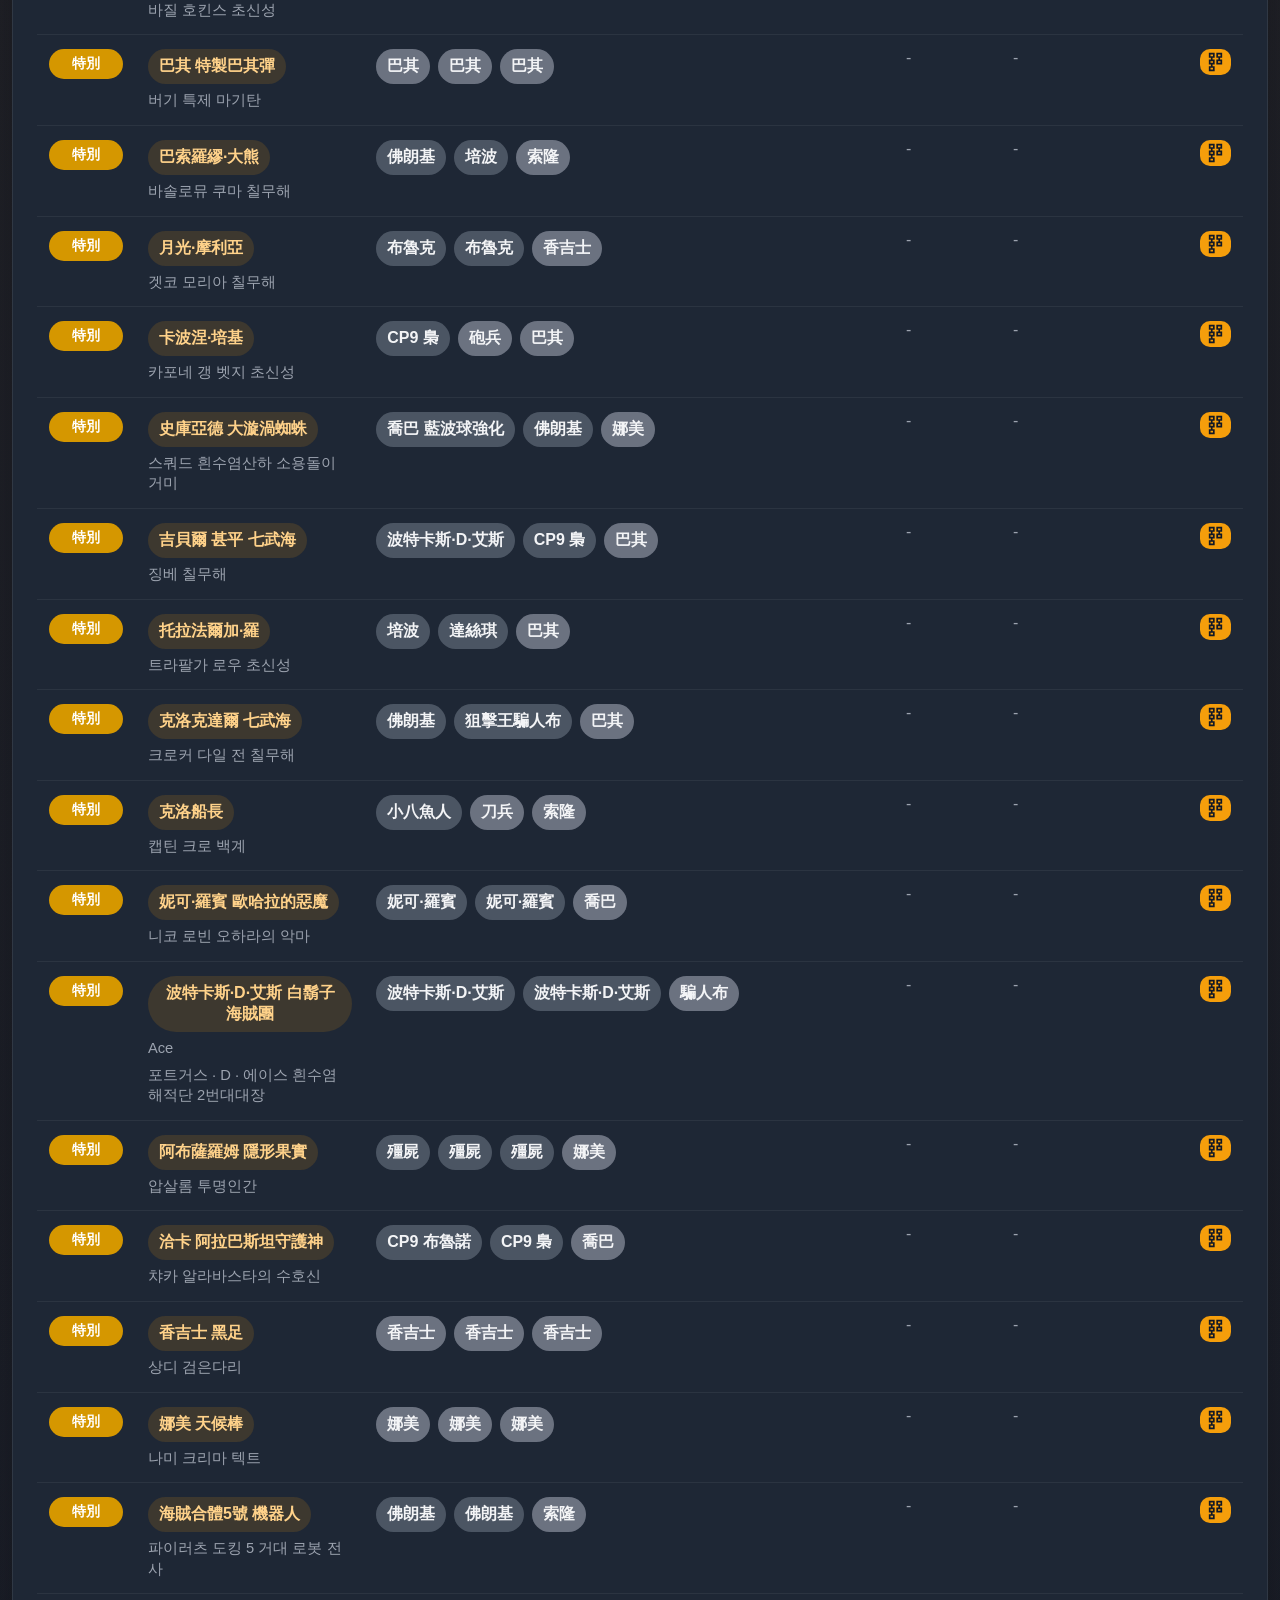
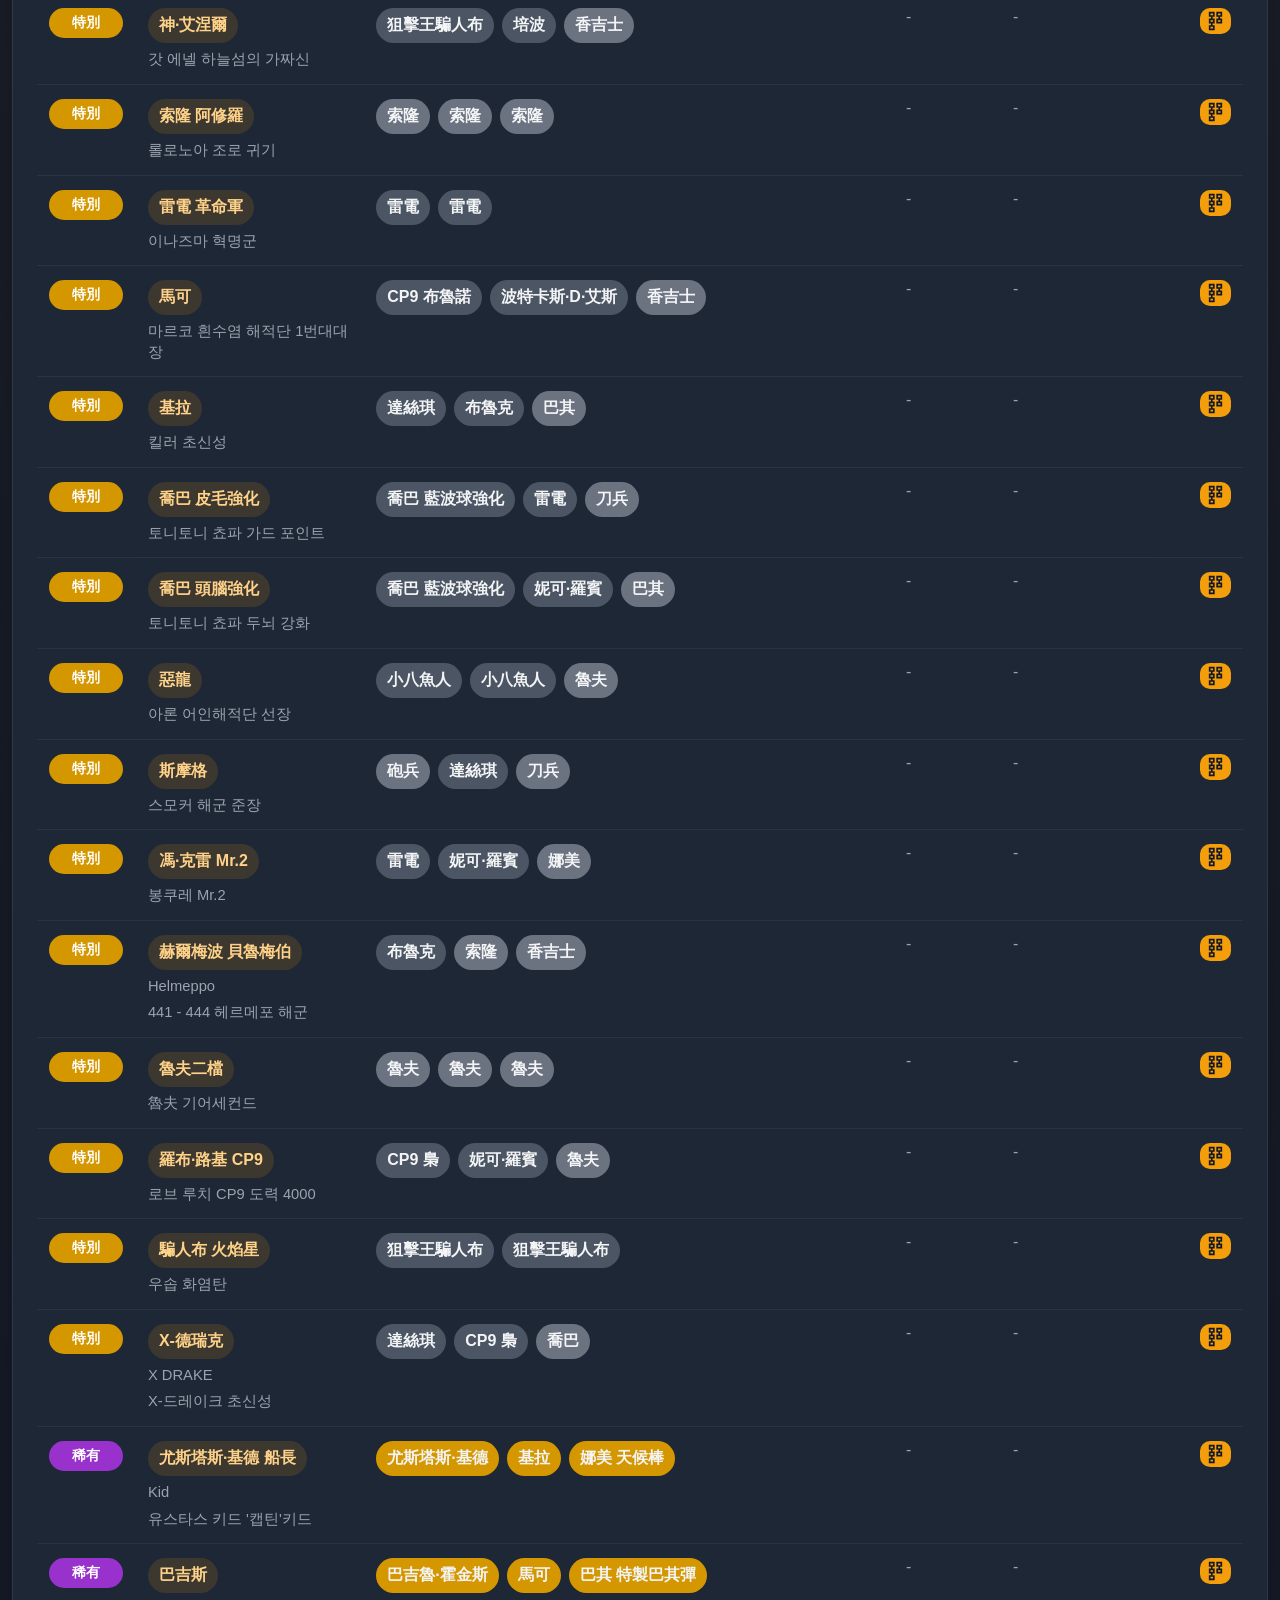
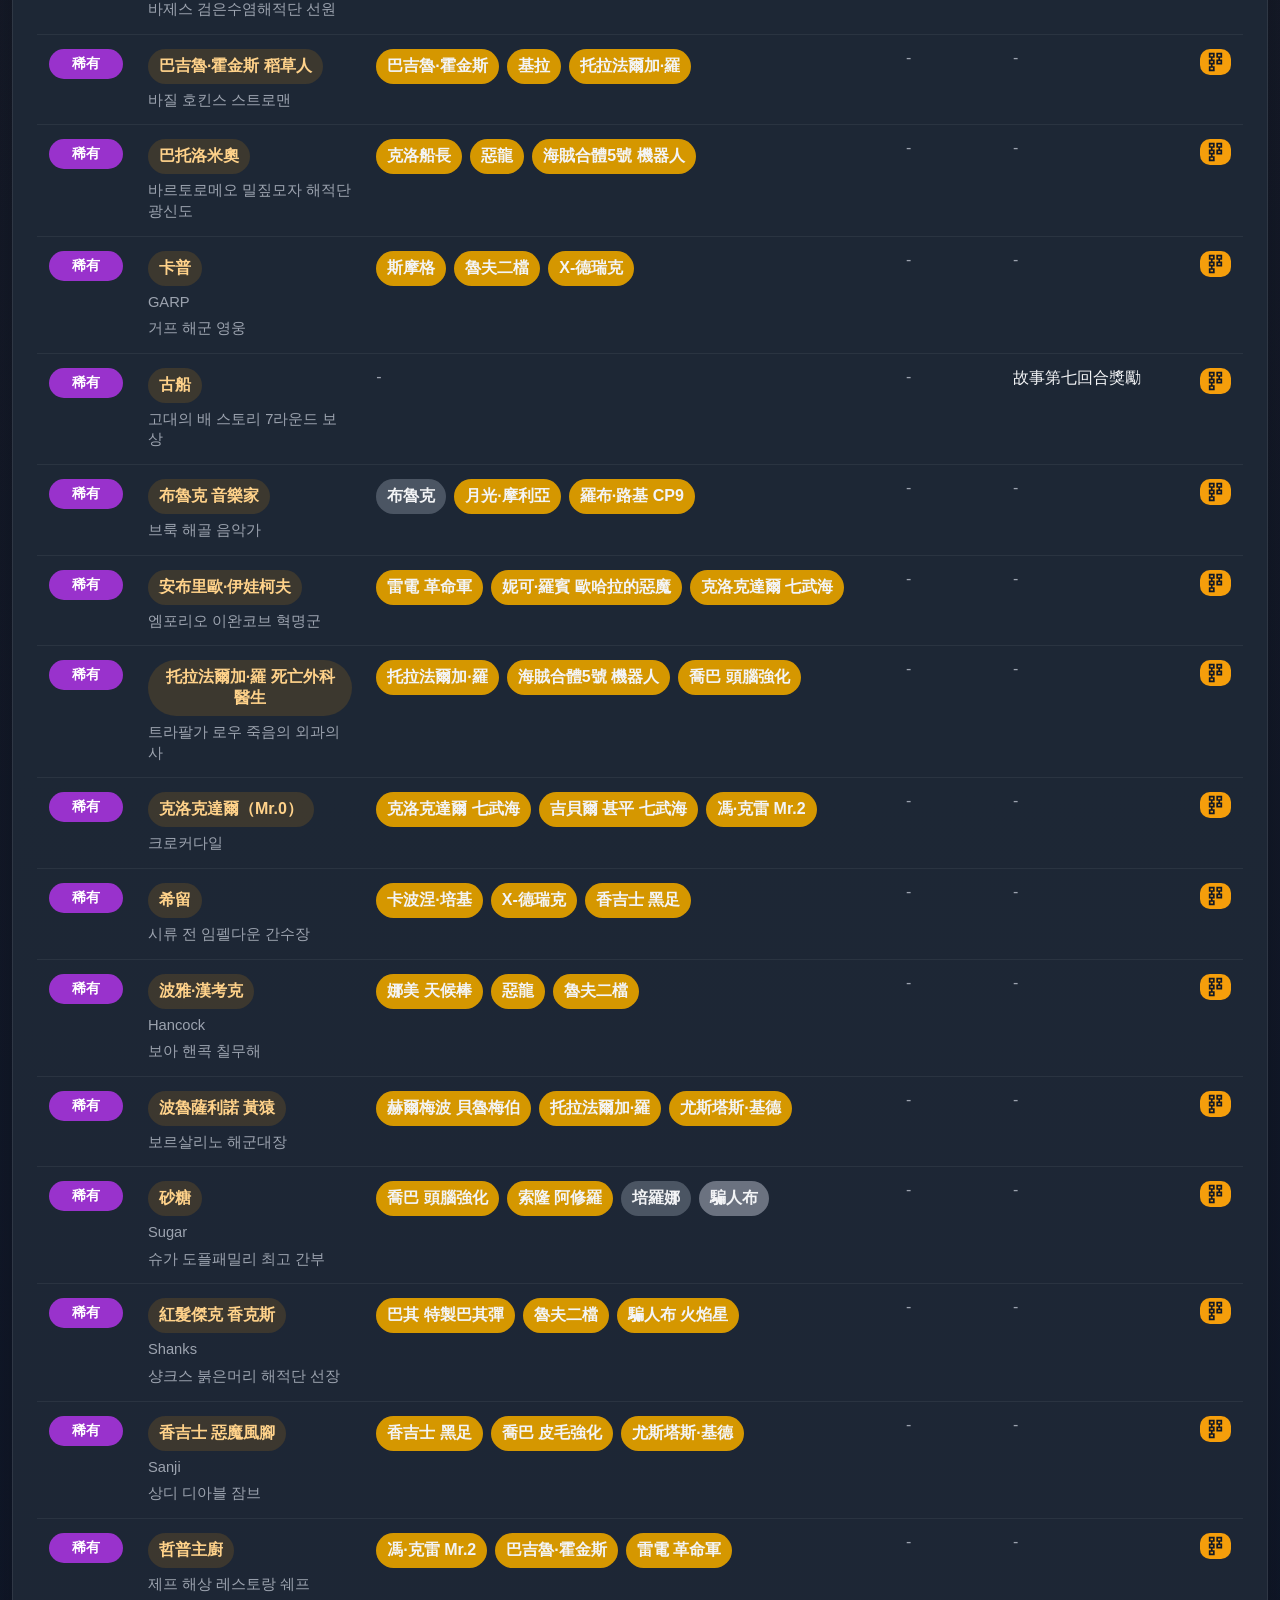
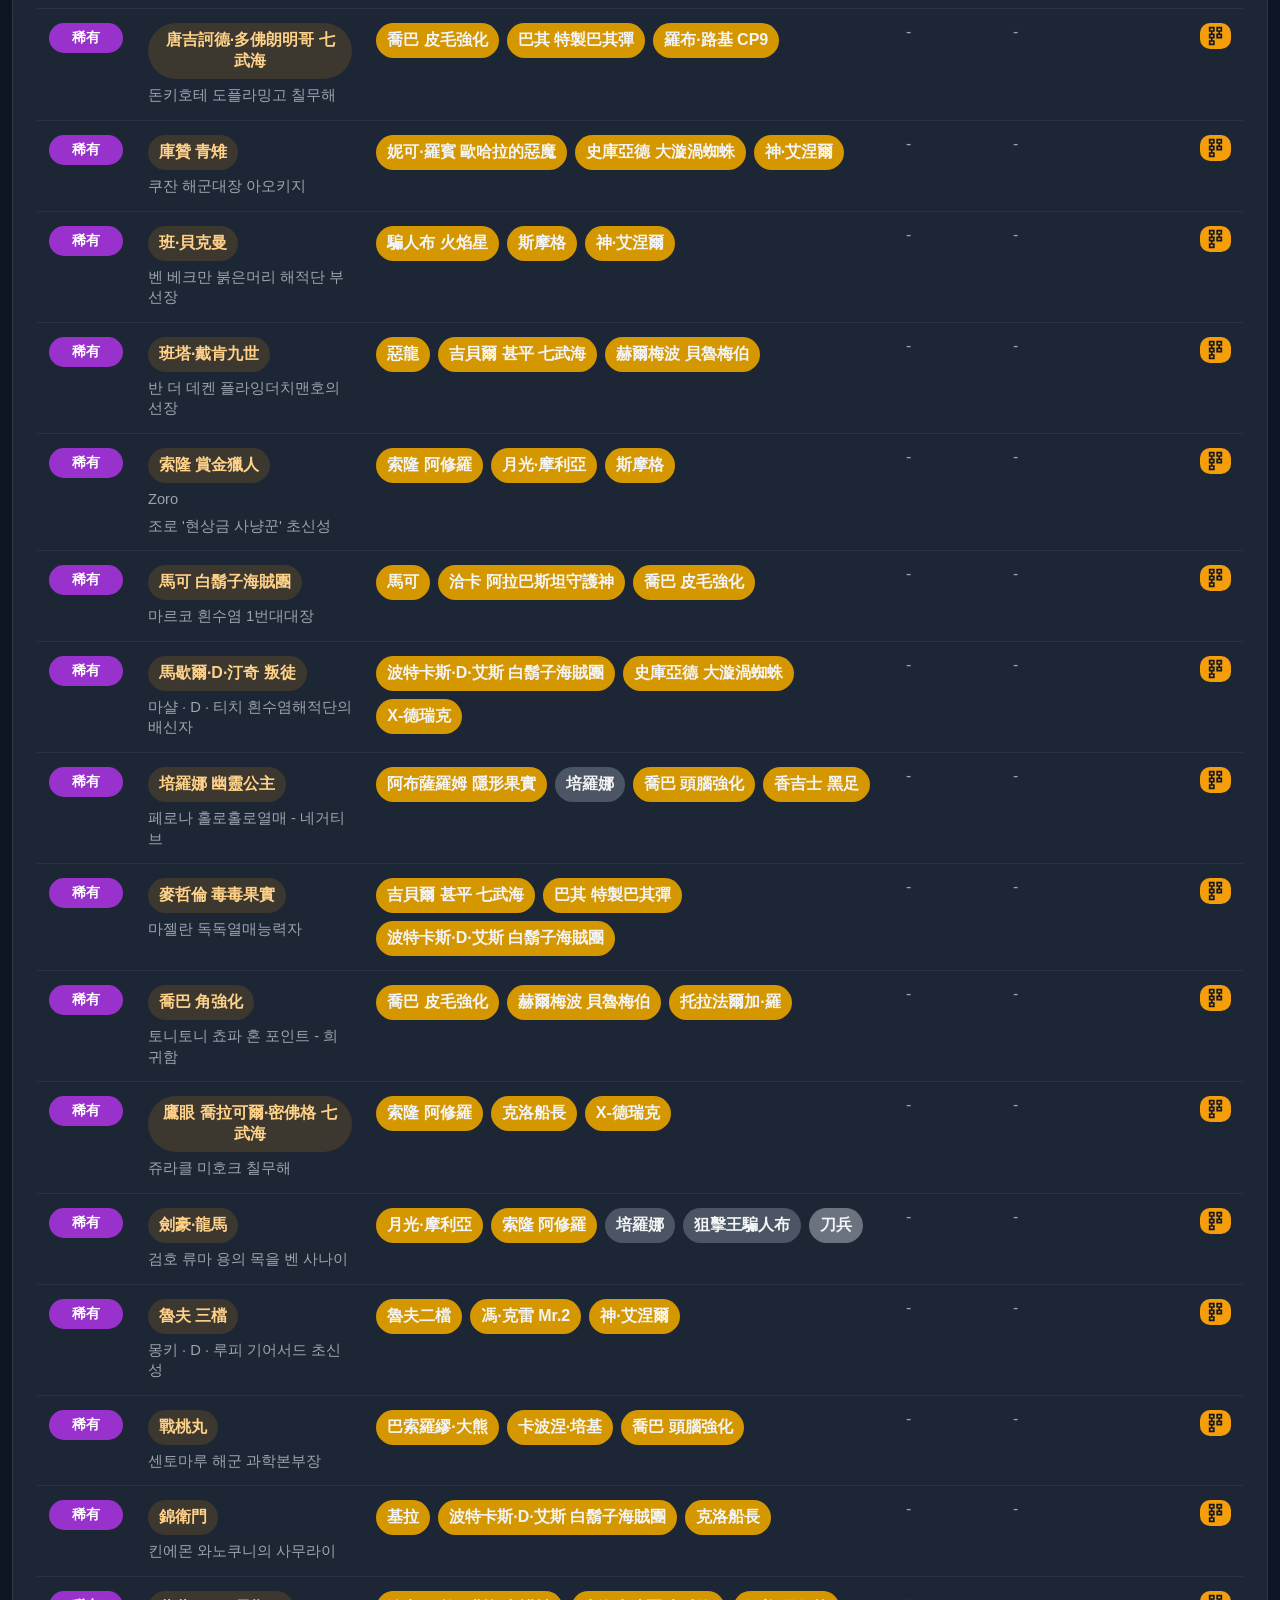
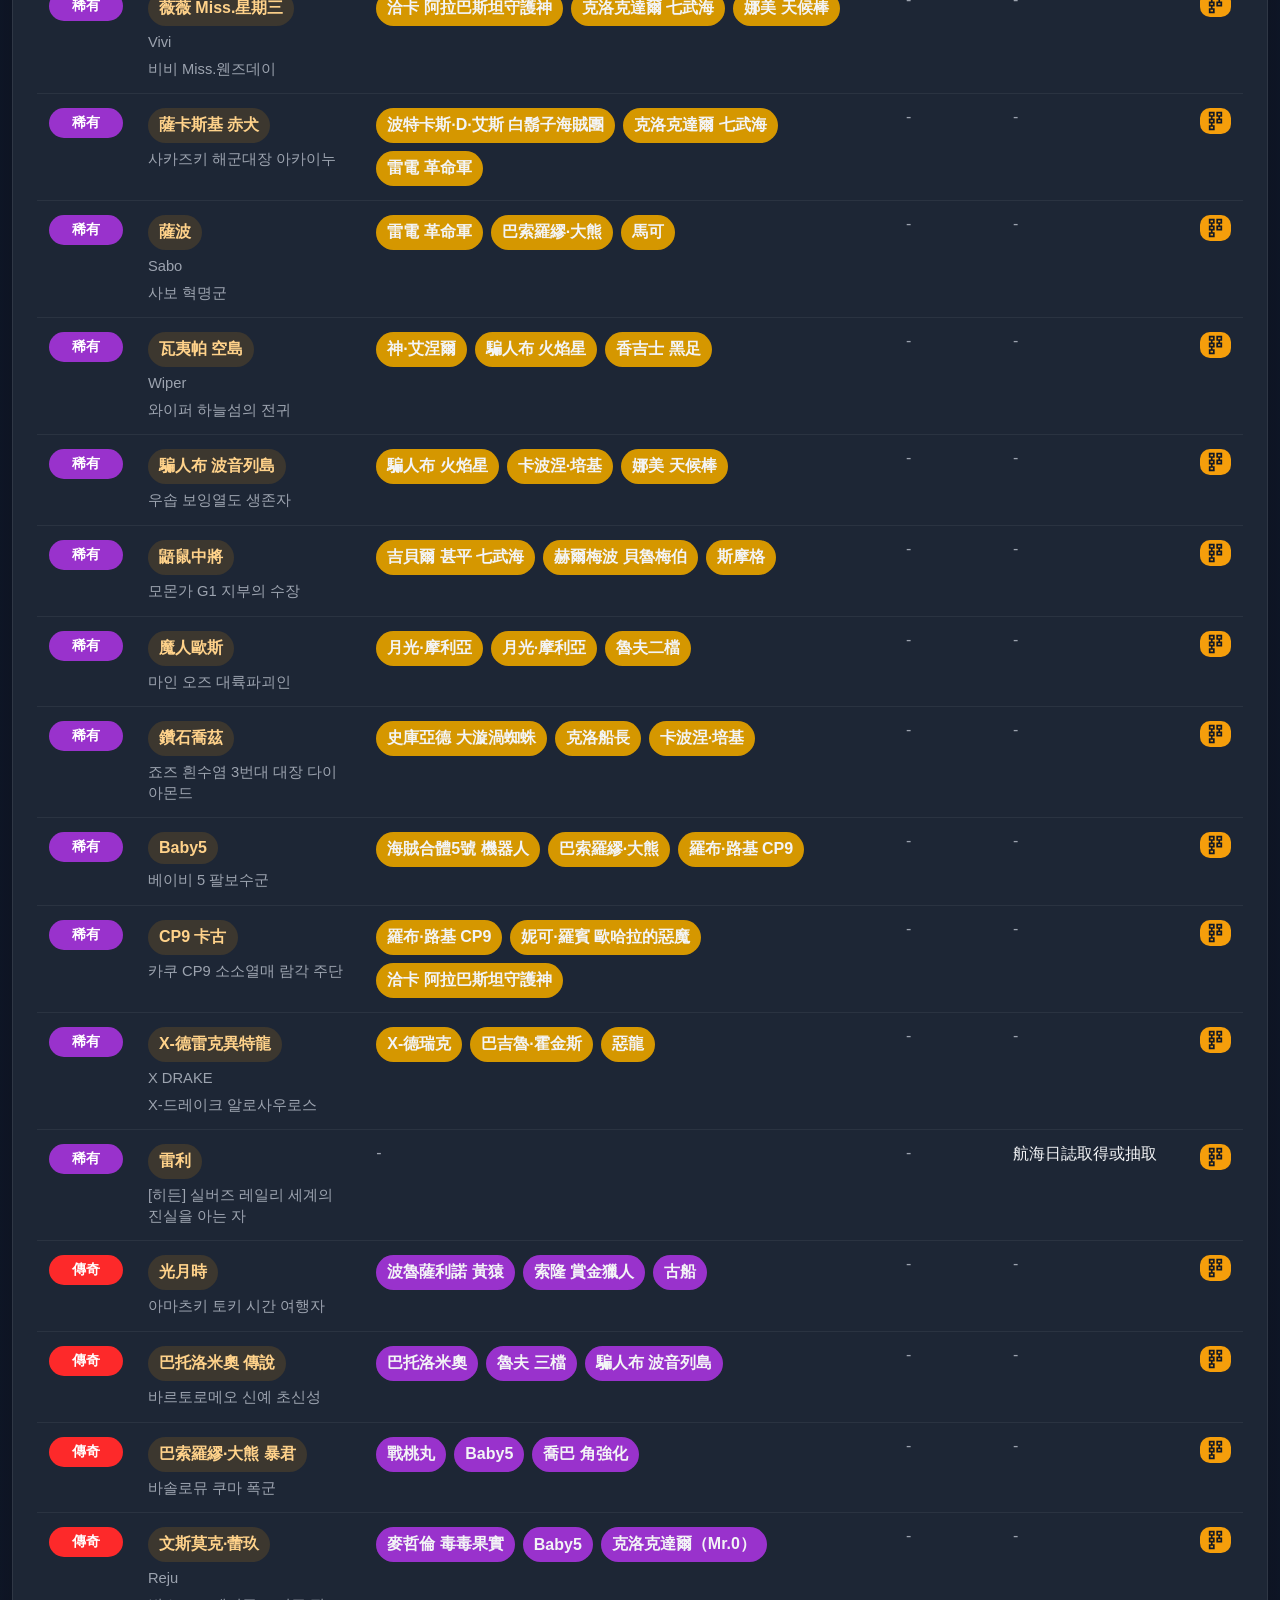
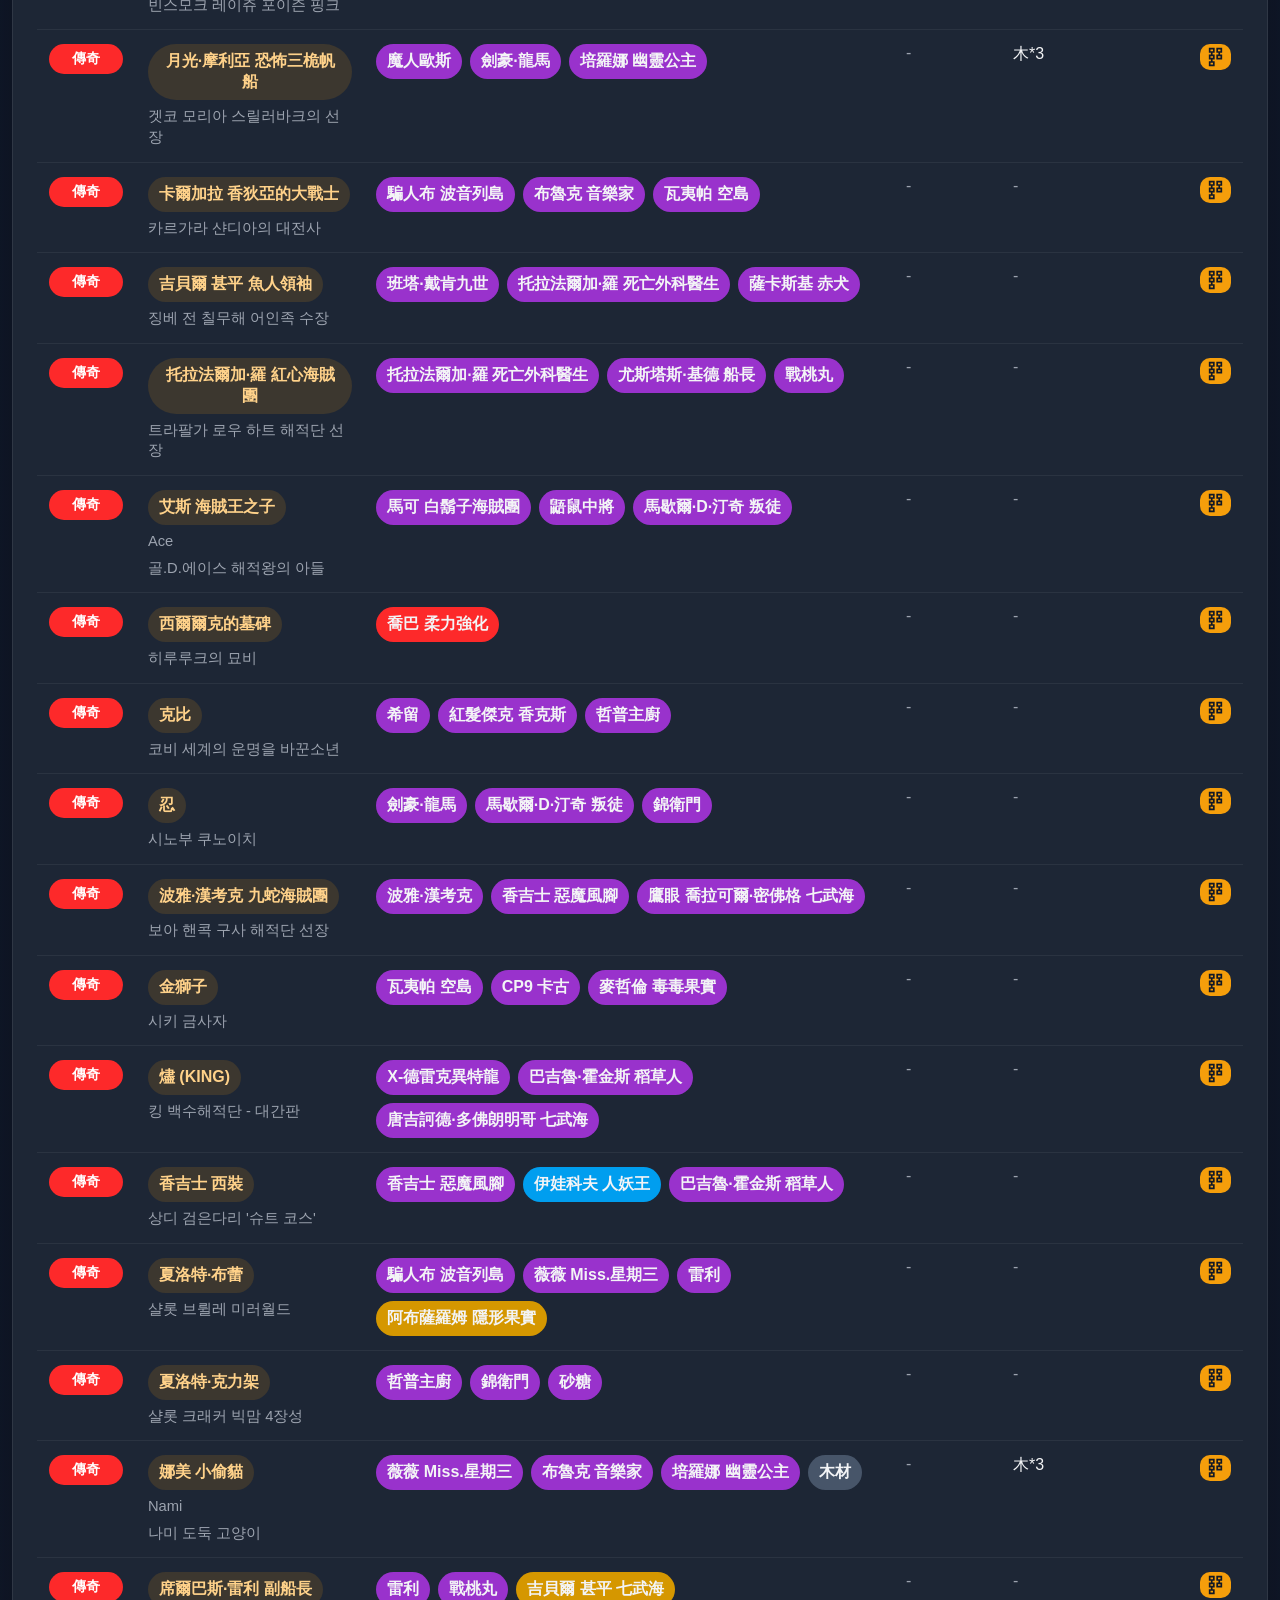
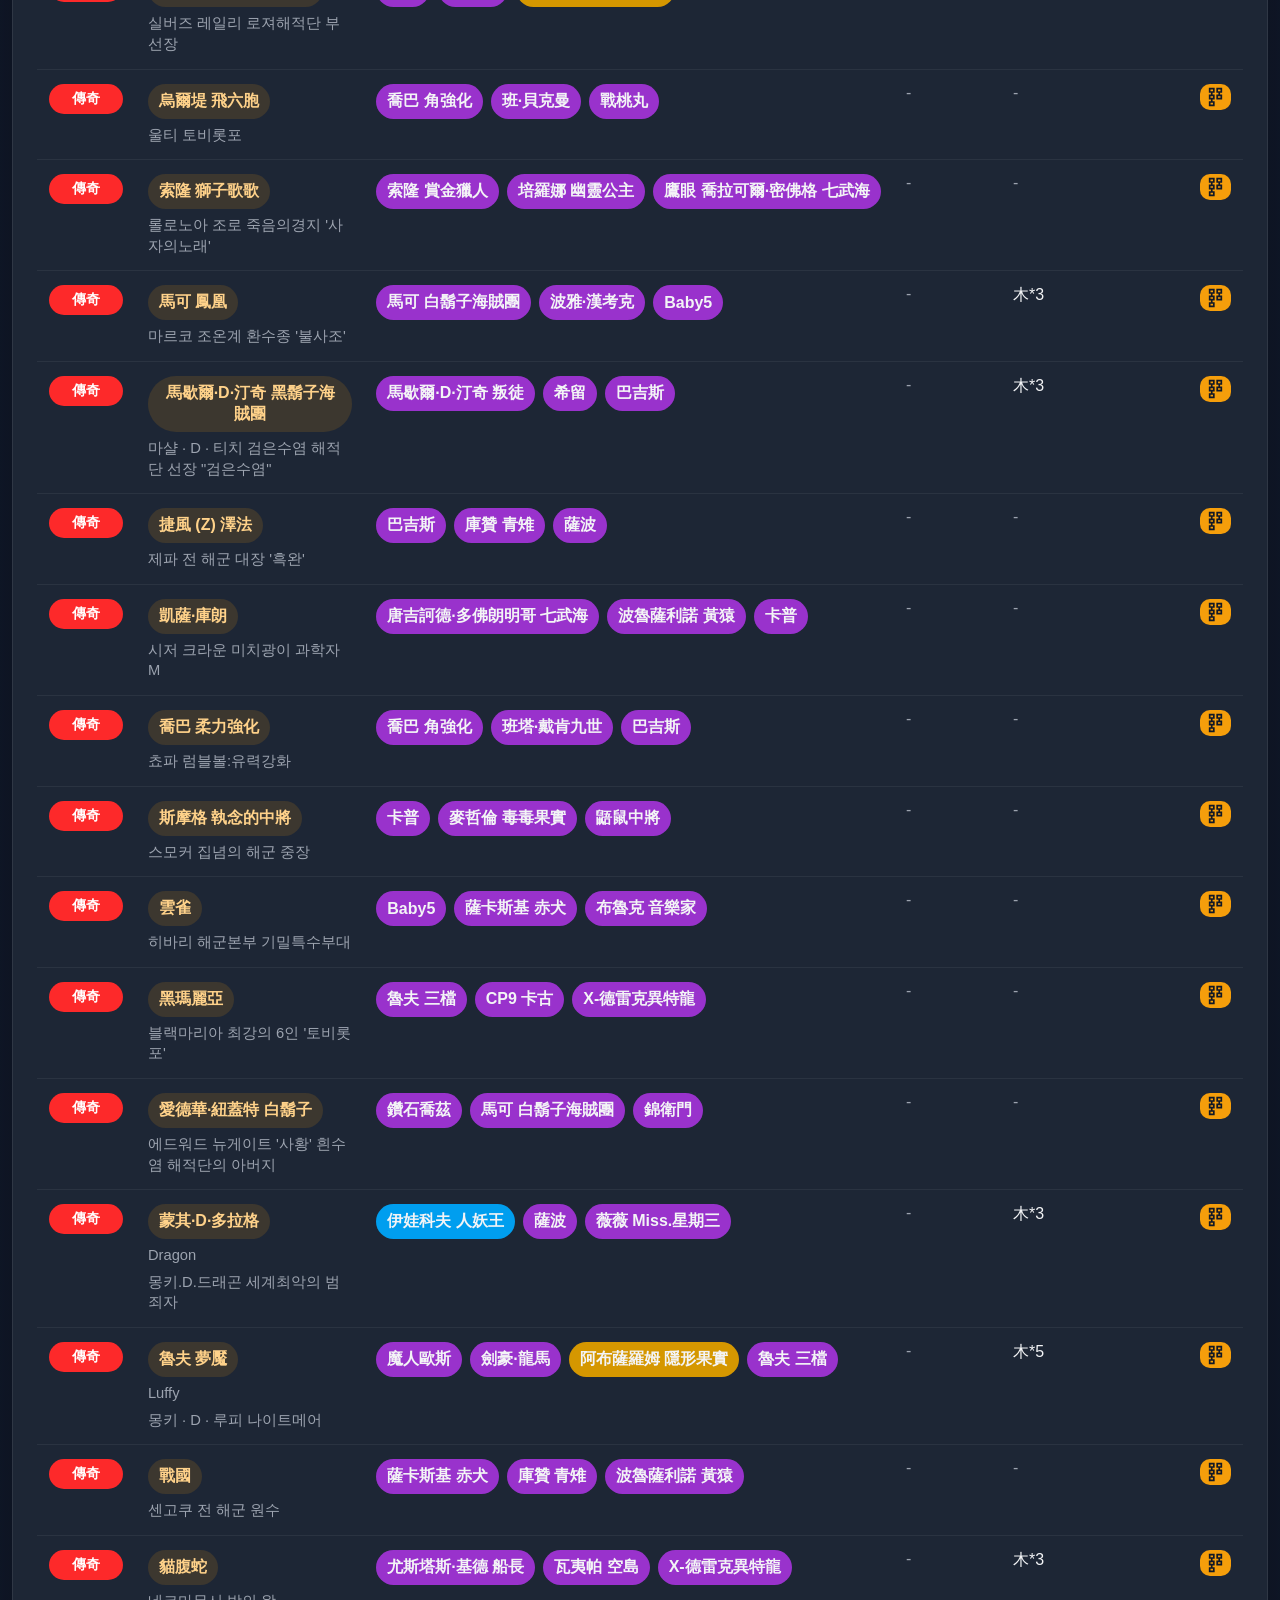
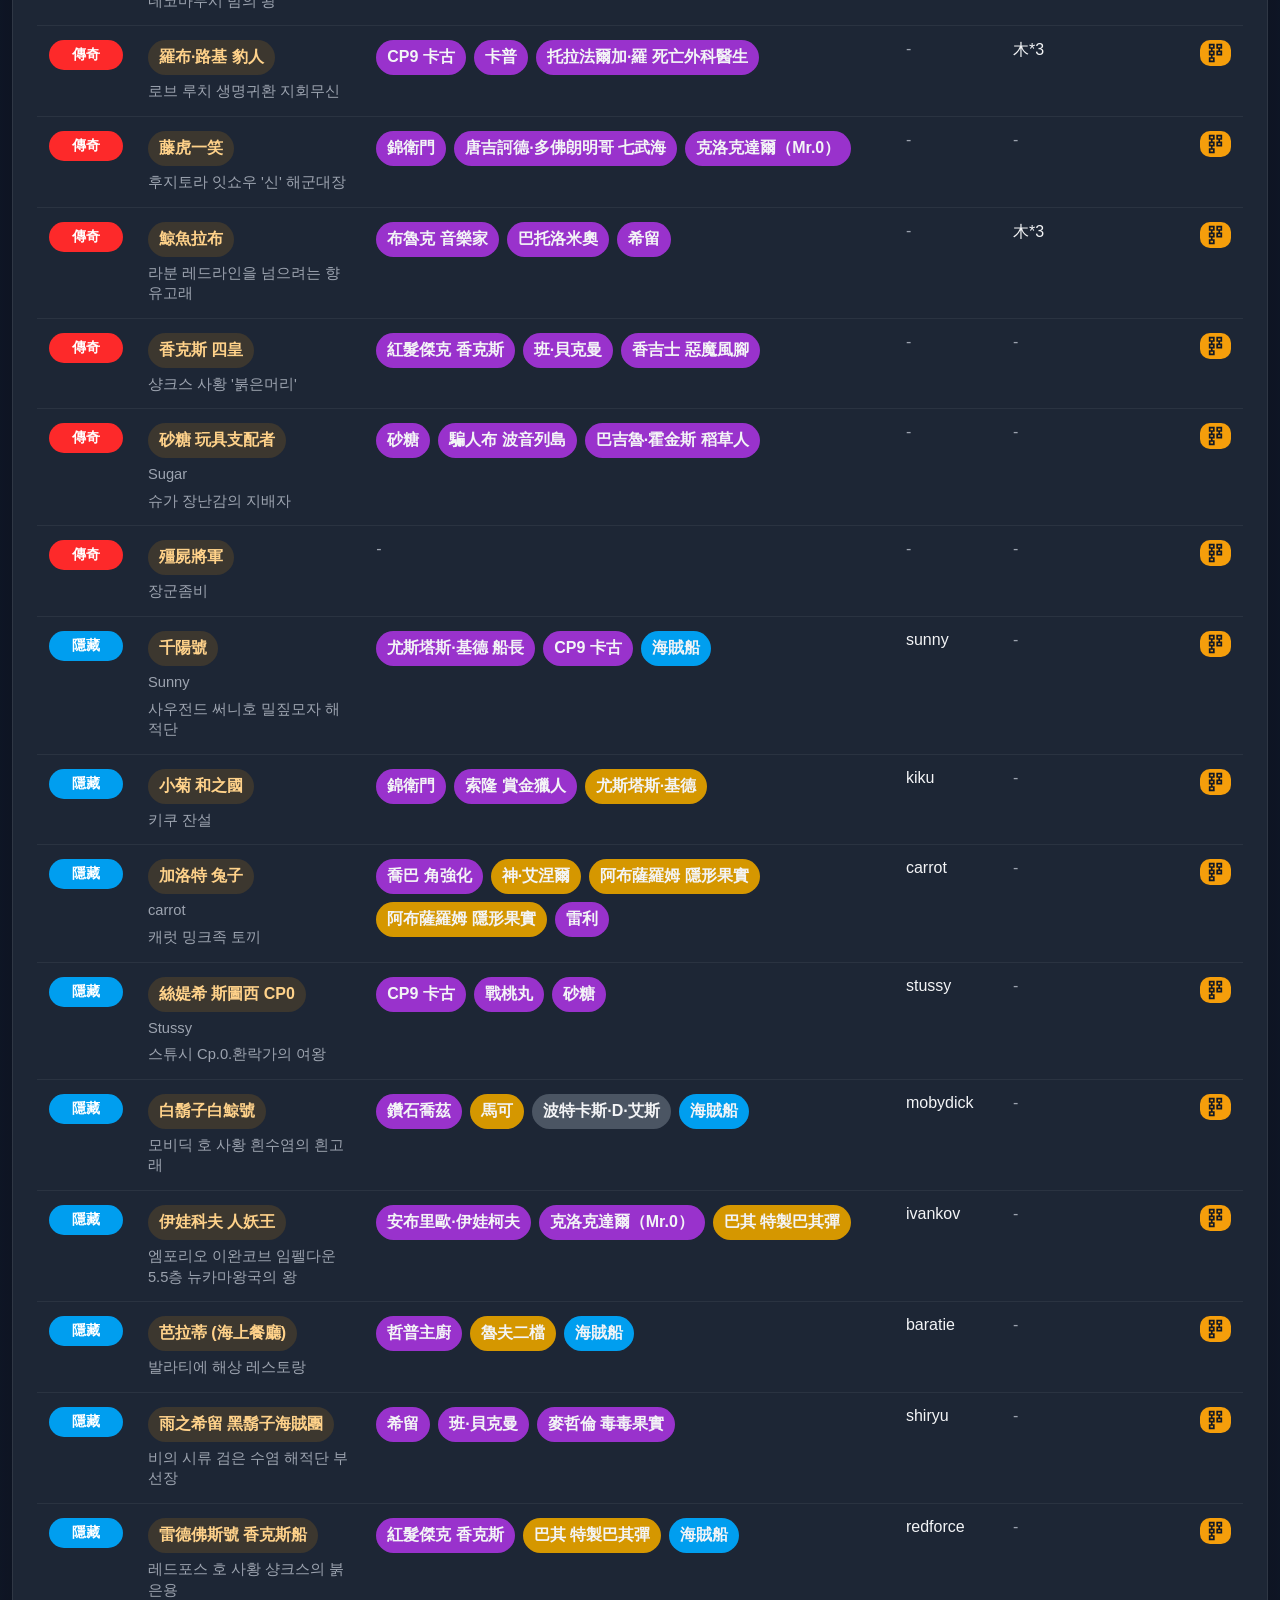
==== commit ac34a293: "攻擊/功速/狂暴化/扣物防/魔防" ====
--- a/index.html
+++ b/index.html
@@ -5,7 +5,7 @@
   <meta charset="UTF-8">
   <meta name="viewport" content="width=device-width, initial-scale=1.0">
   <title>ORD 速查列表</title>
-  <link rel="stylesheet" href="css/styles.css?v=260618003">
+  <link rel="stylesheet" href="css/styles.css?v=260618005">
 </head>
 
 <body data-page="lookup">
@@ -71,10 +71,10 @@
     </section>
   </div>
 
-  <script src="js/ord_data.js?v=260618003"></script>
-  <script src="js/shared/app-shared.js?v=260618003"></script>
-  <script src="js/pages/lookup-page.js?v=260618003"></script>
-  <script src="js/app.js?v=260618003"></script>
+  <script src="js/ord_data.js?v=260618005"></script>
+  <script src="js/shared/app-shared.js?v=260618005"></script>
+  <script src="js/pages/lookup-page.js?v=260618005"></script>
+  <script src="js/app.js?v=260618005"></script>
 </body>
 
 </html>
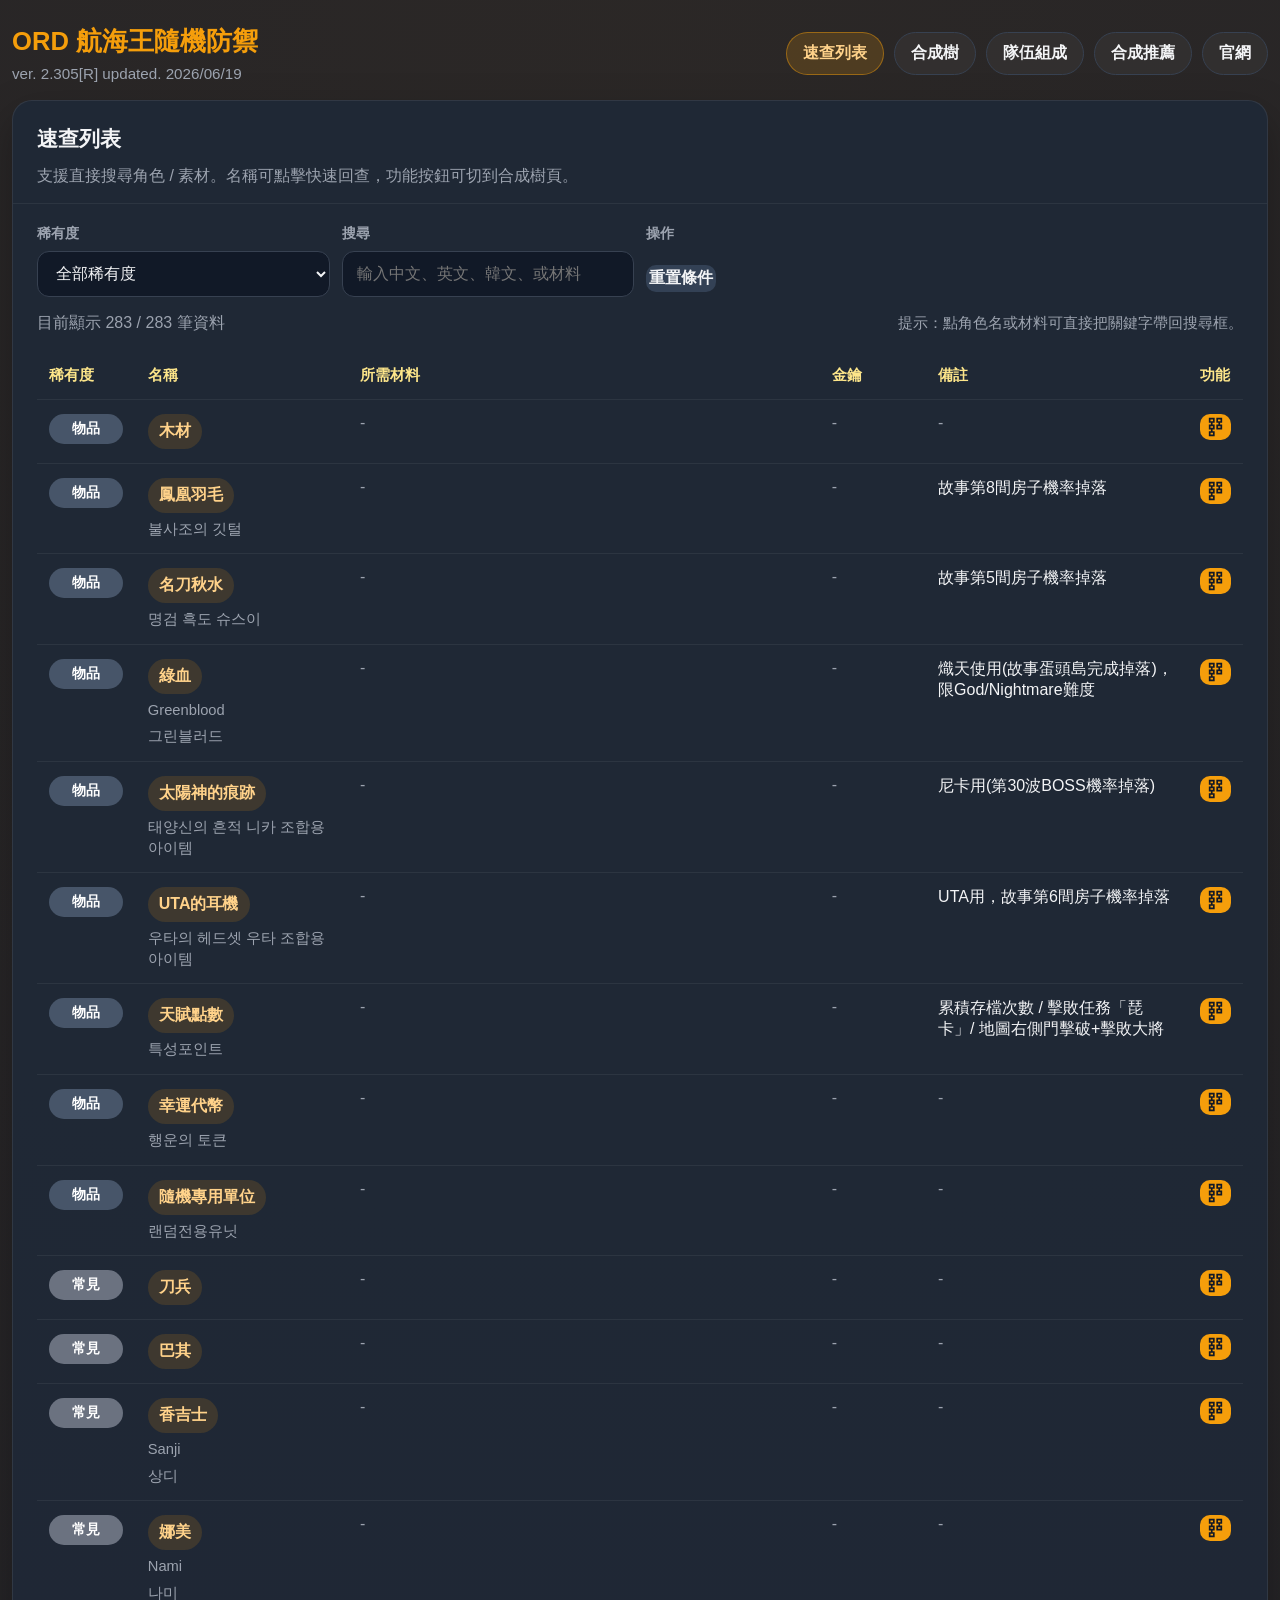
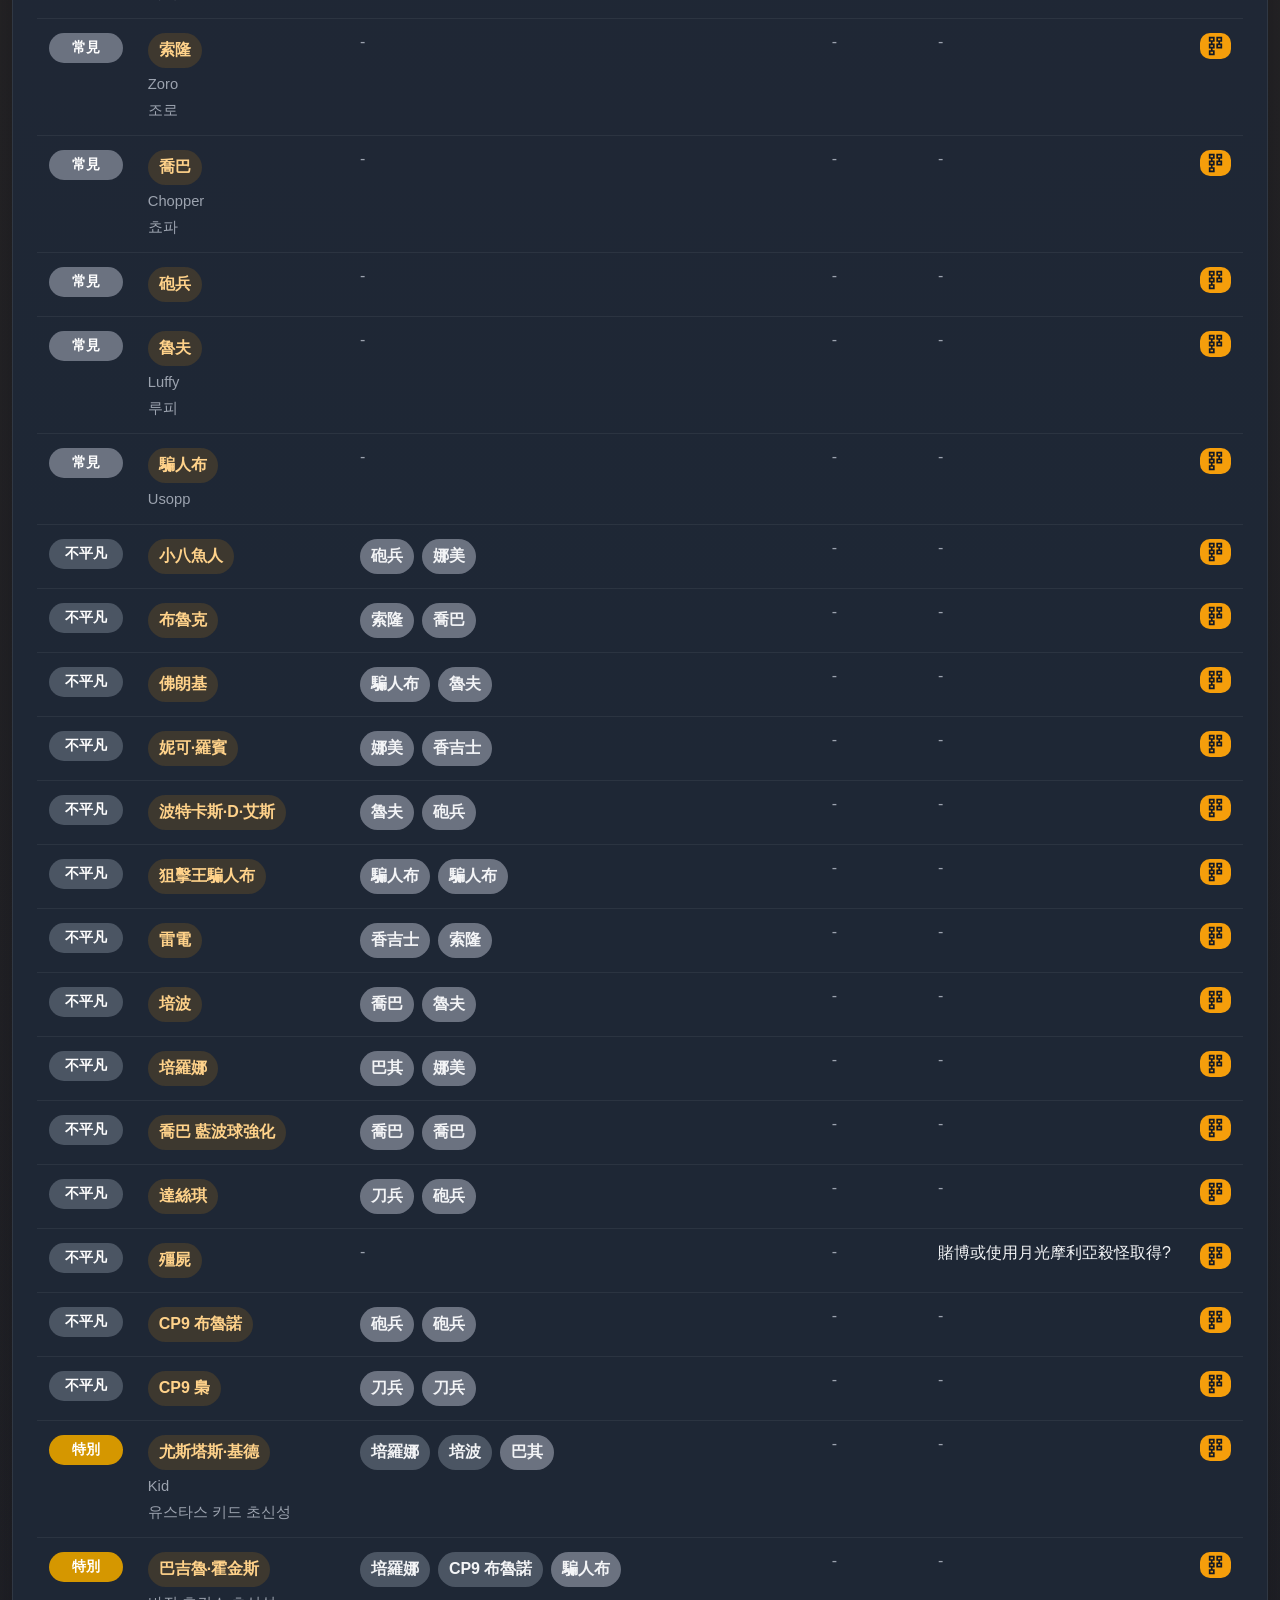
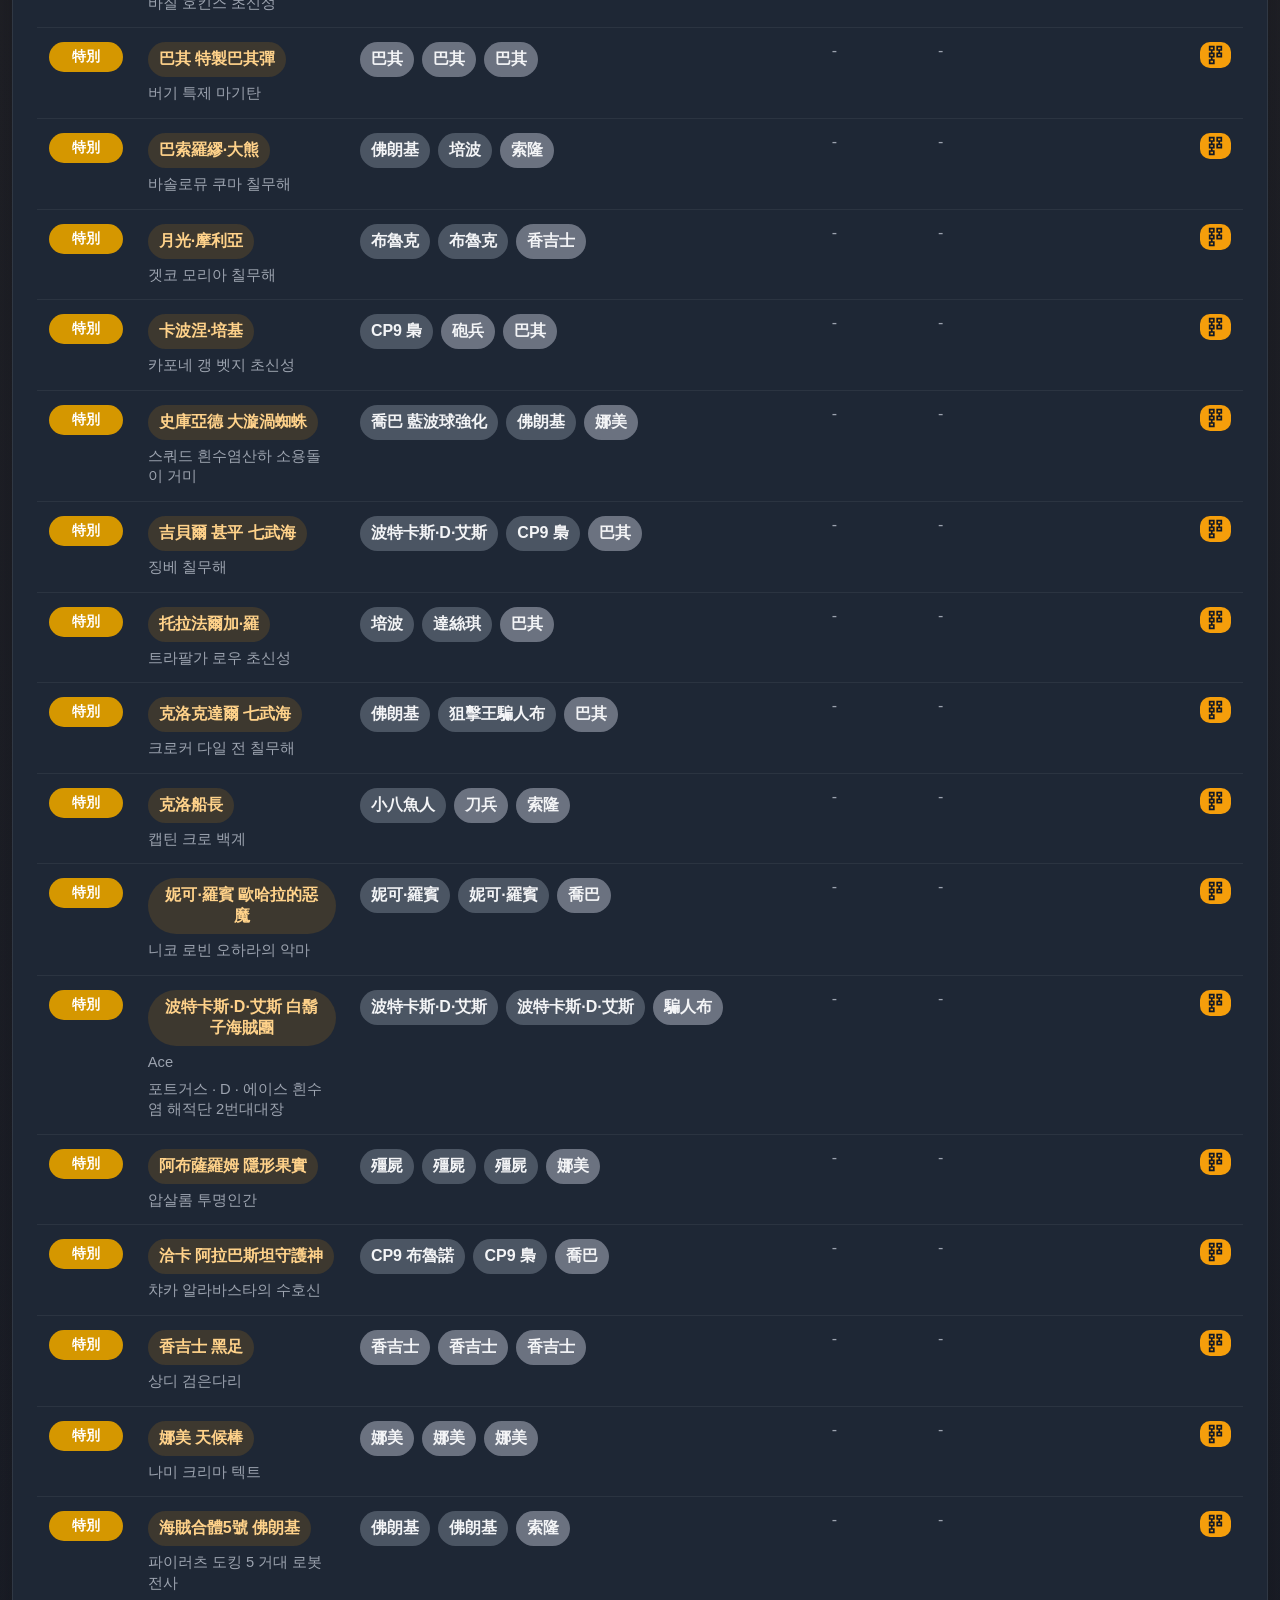
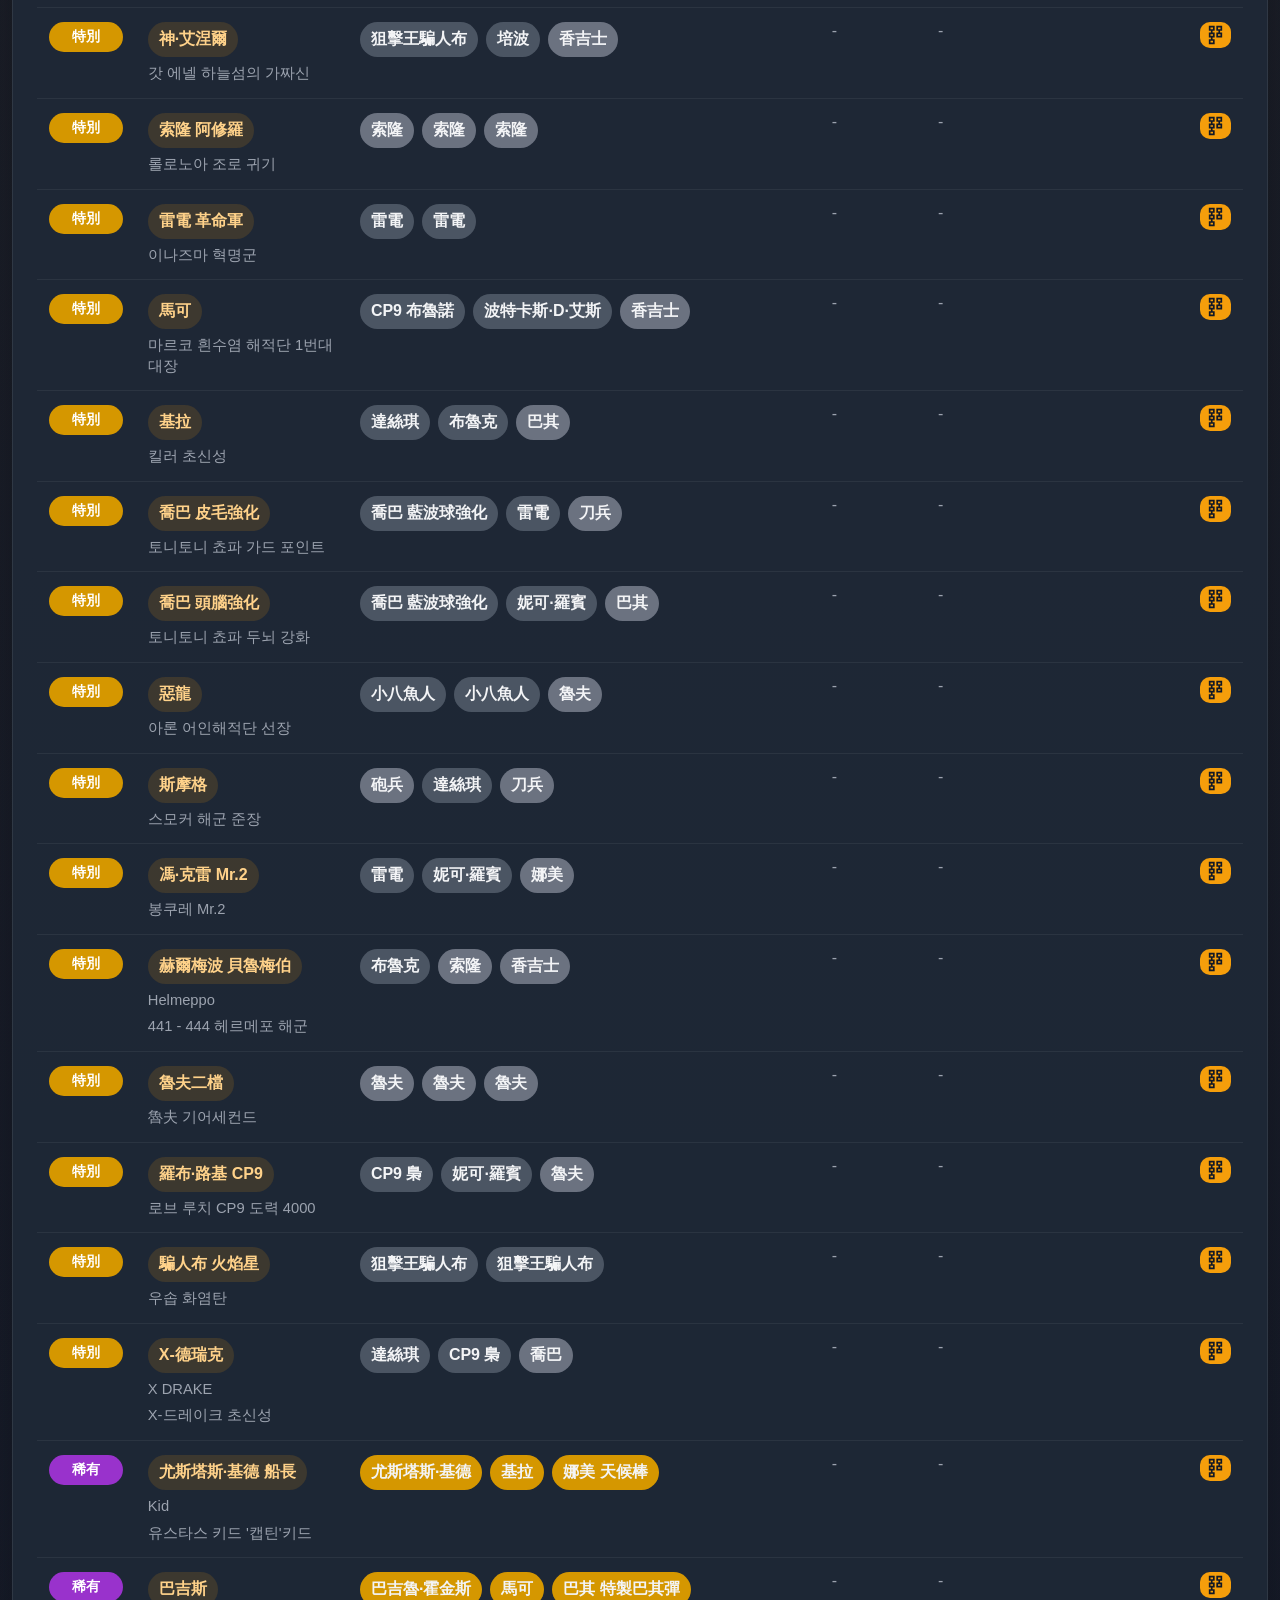
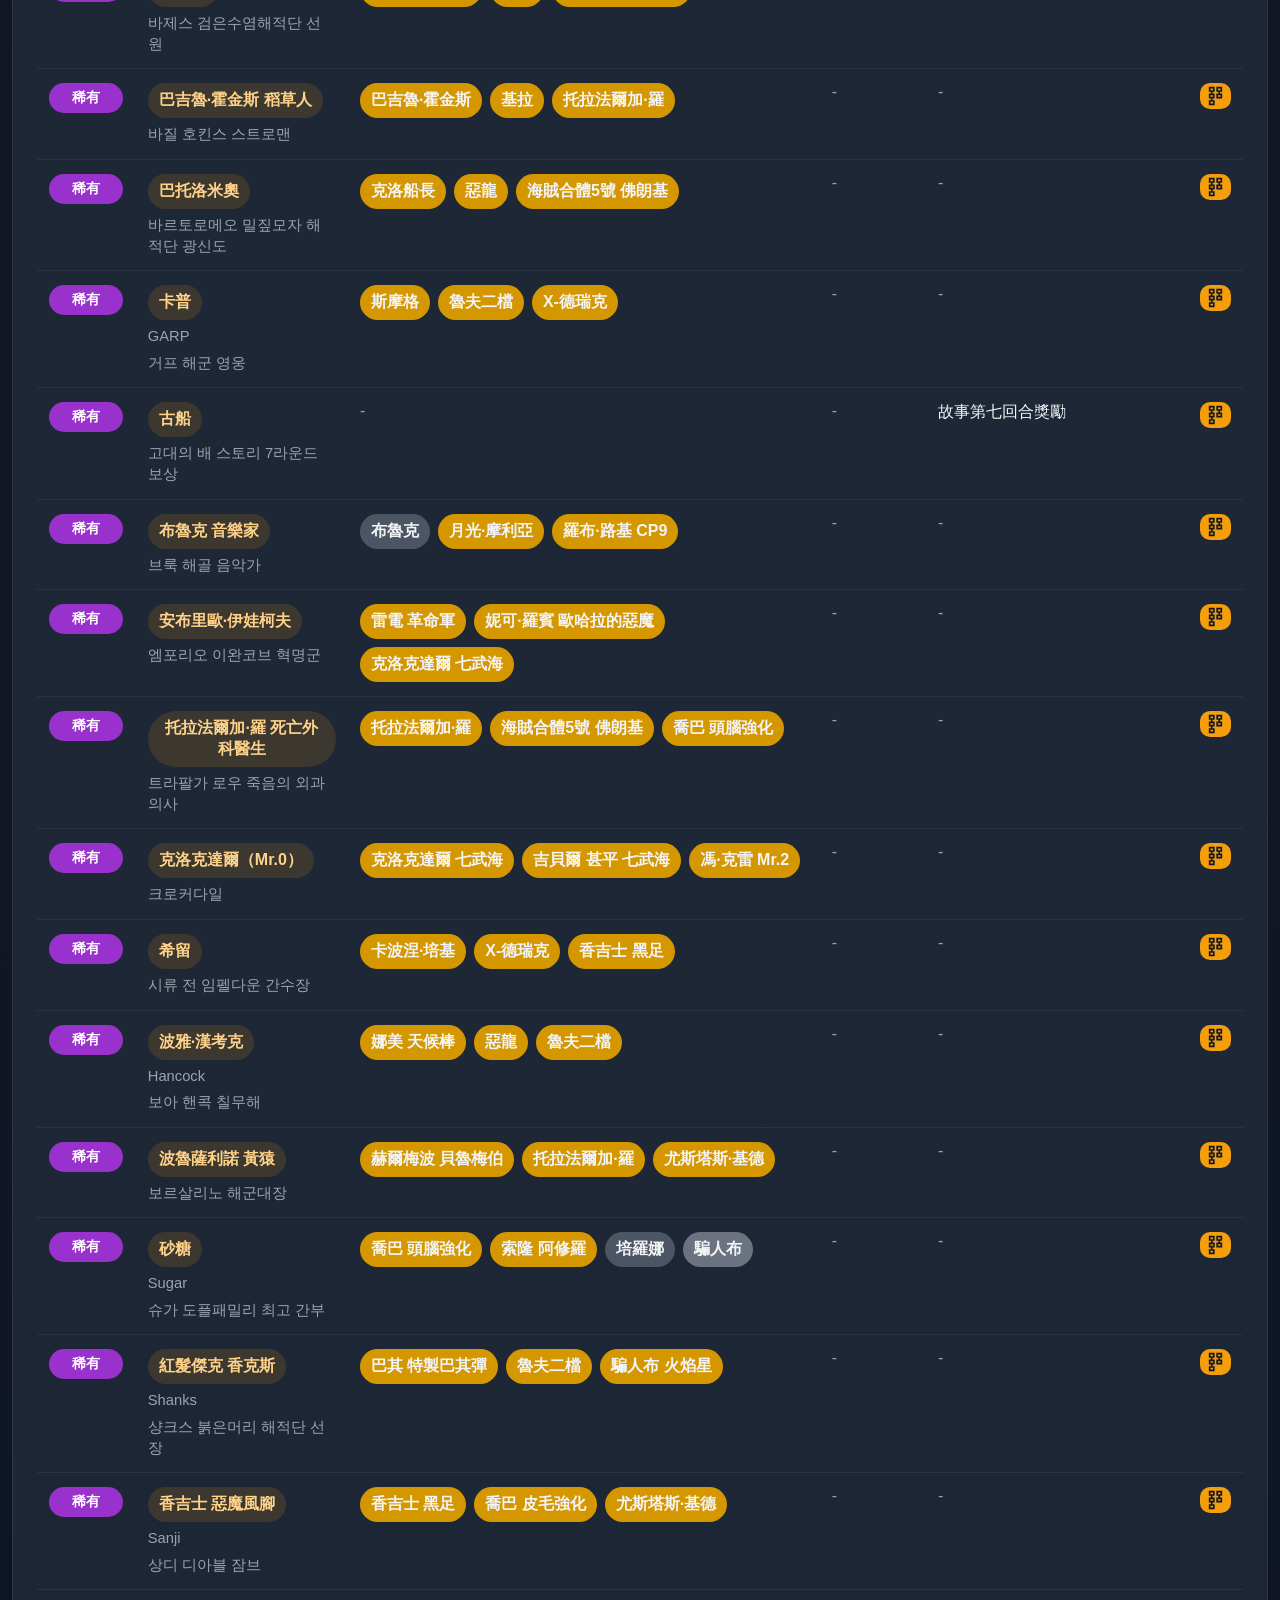
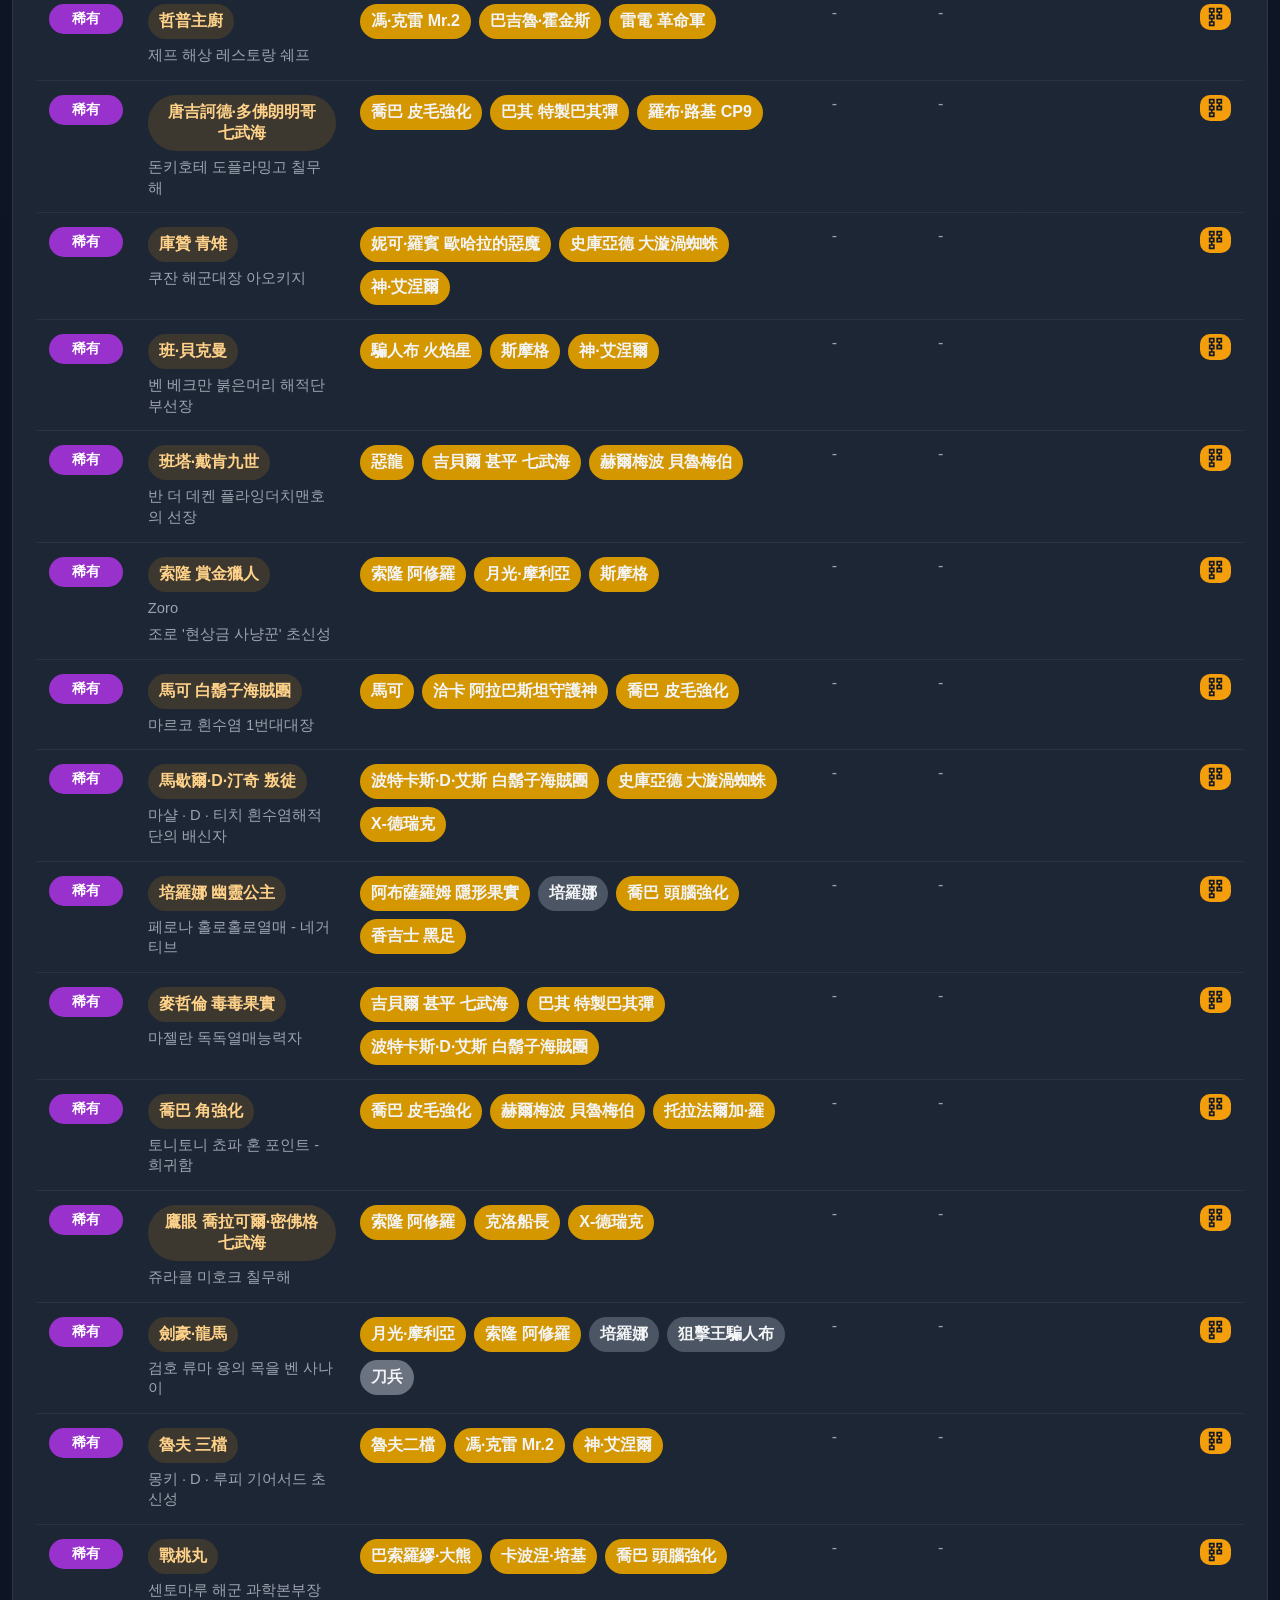
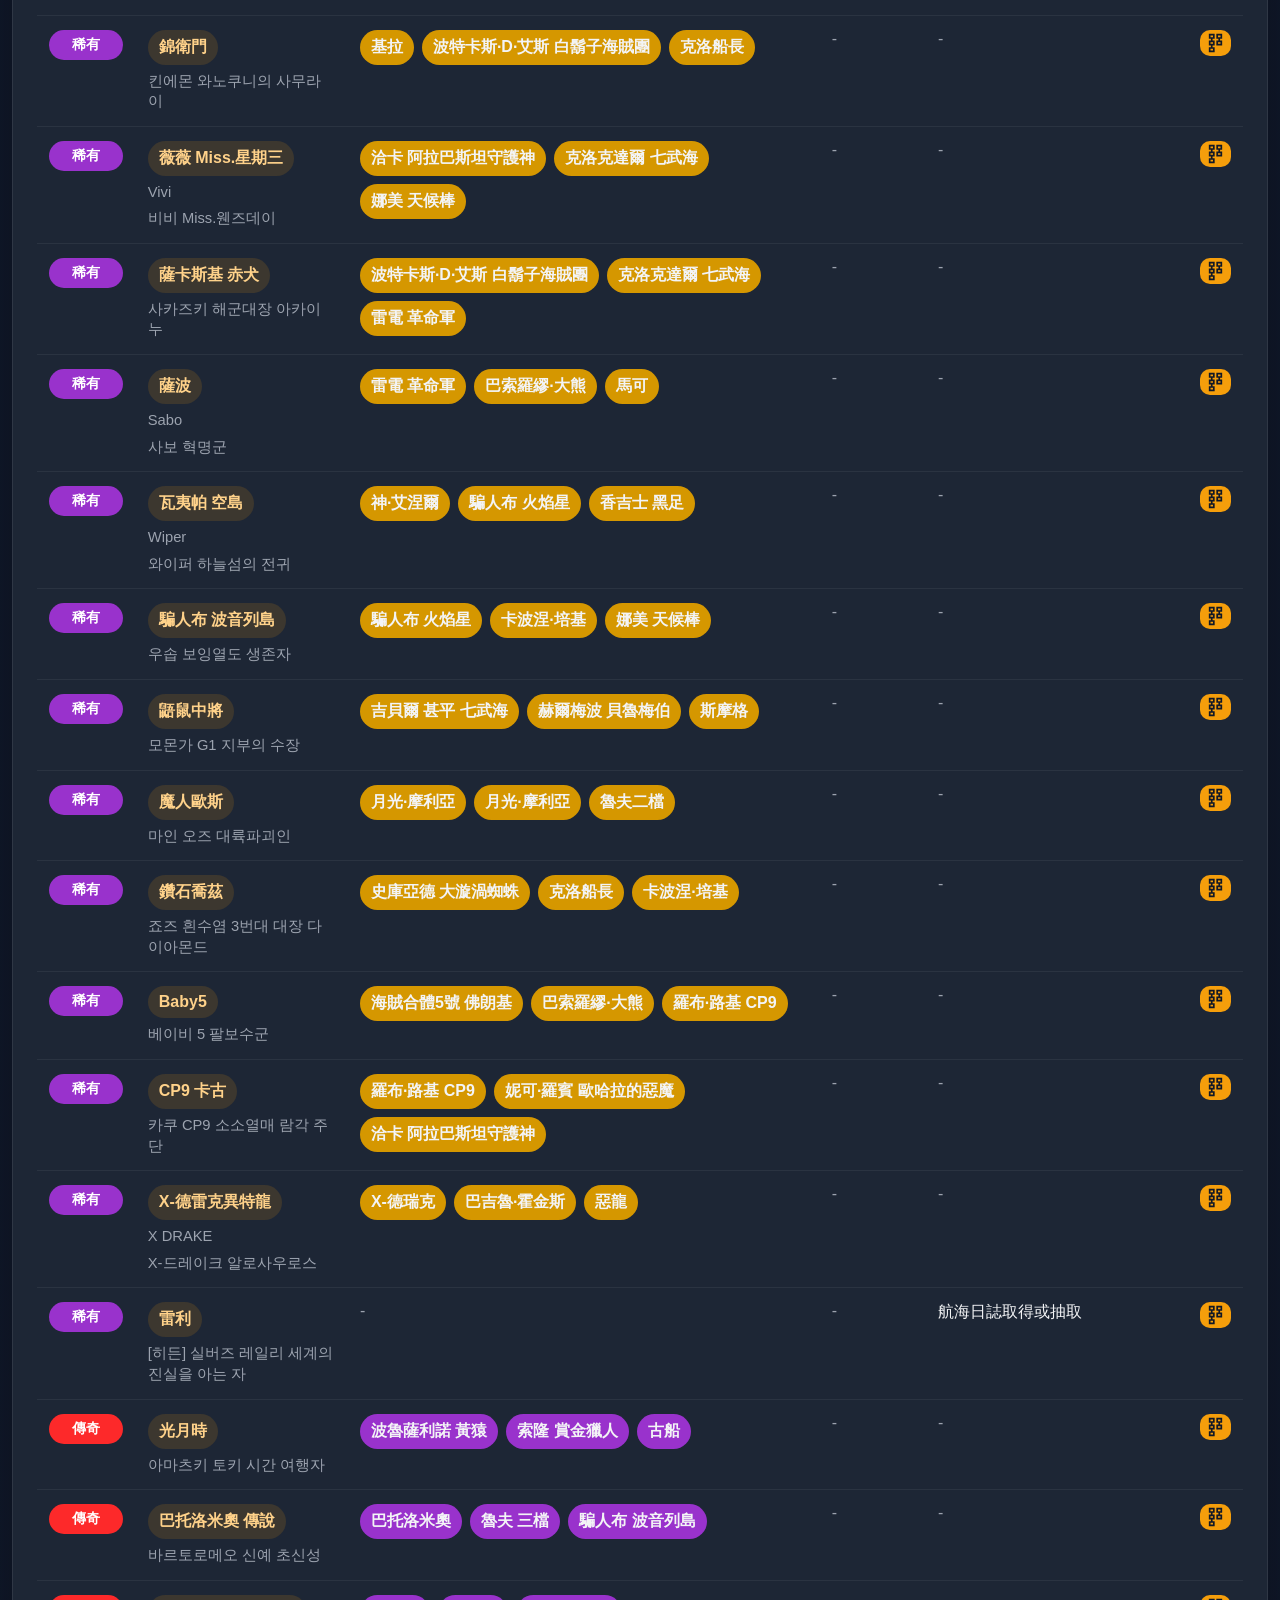
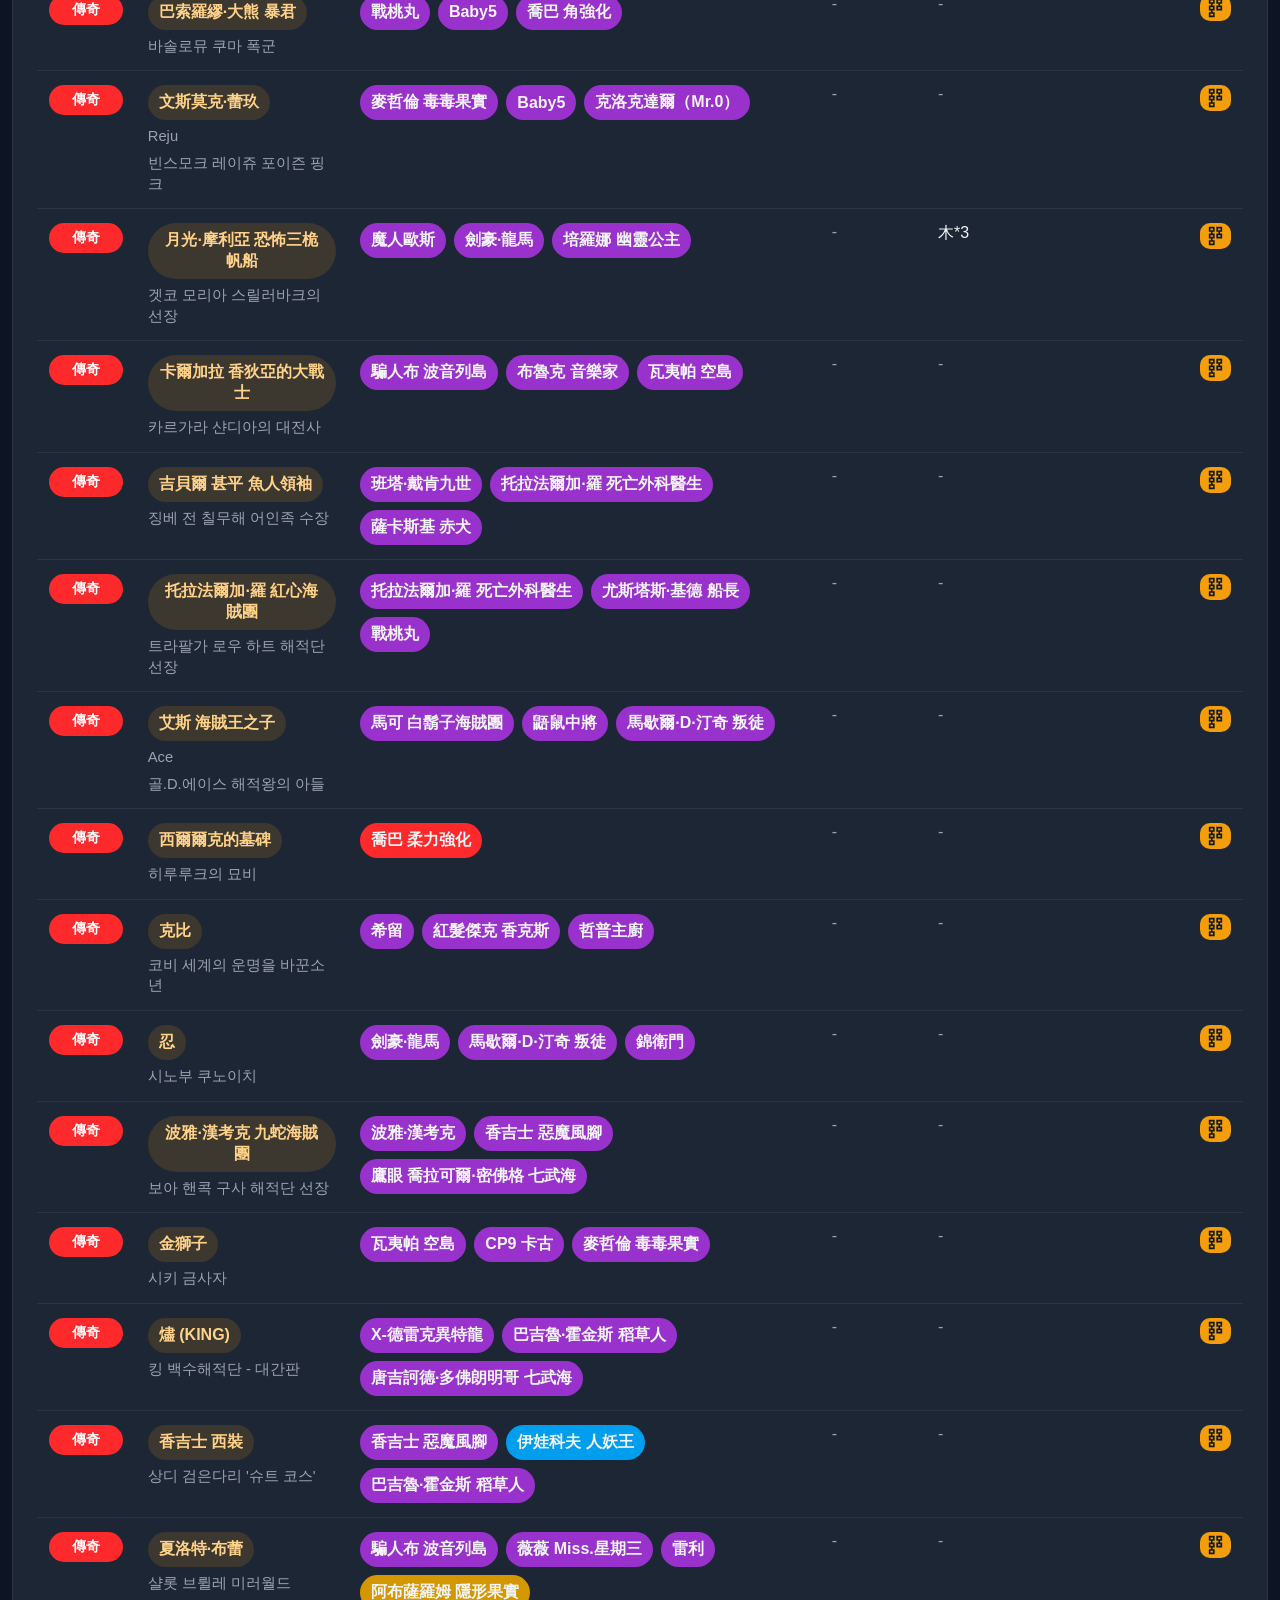
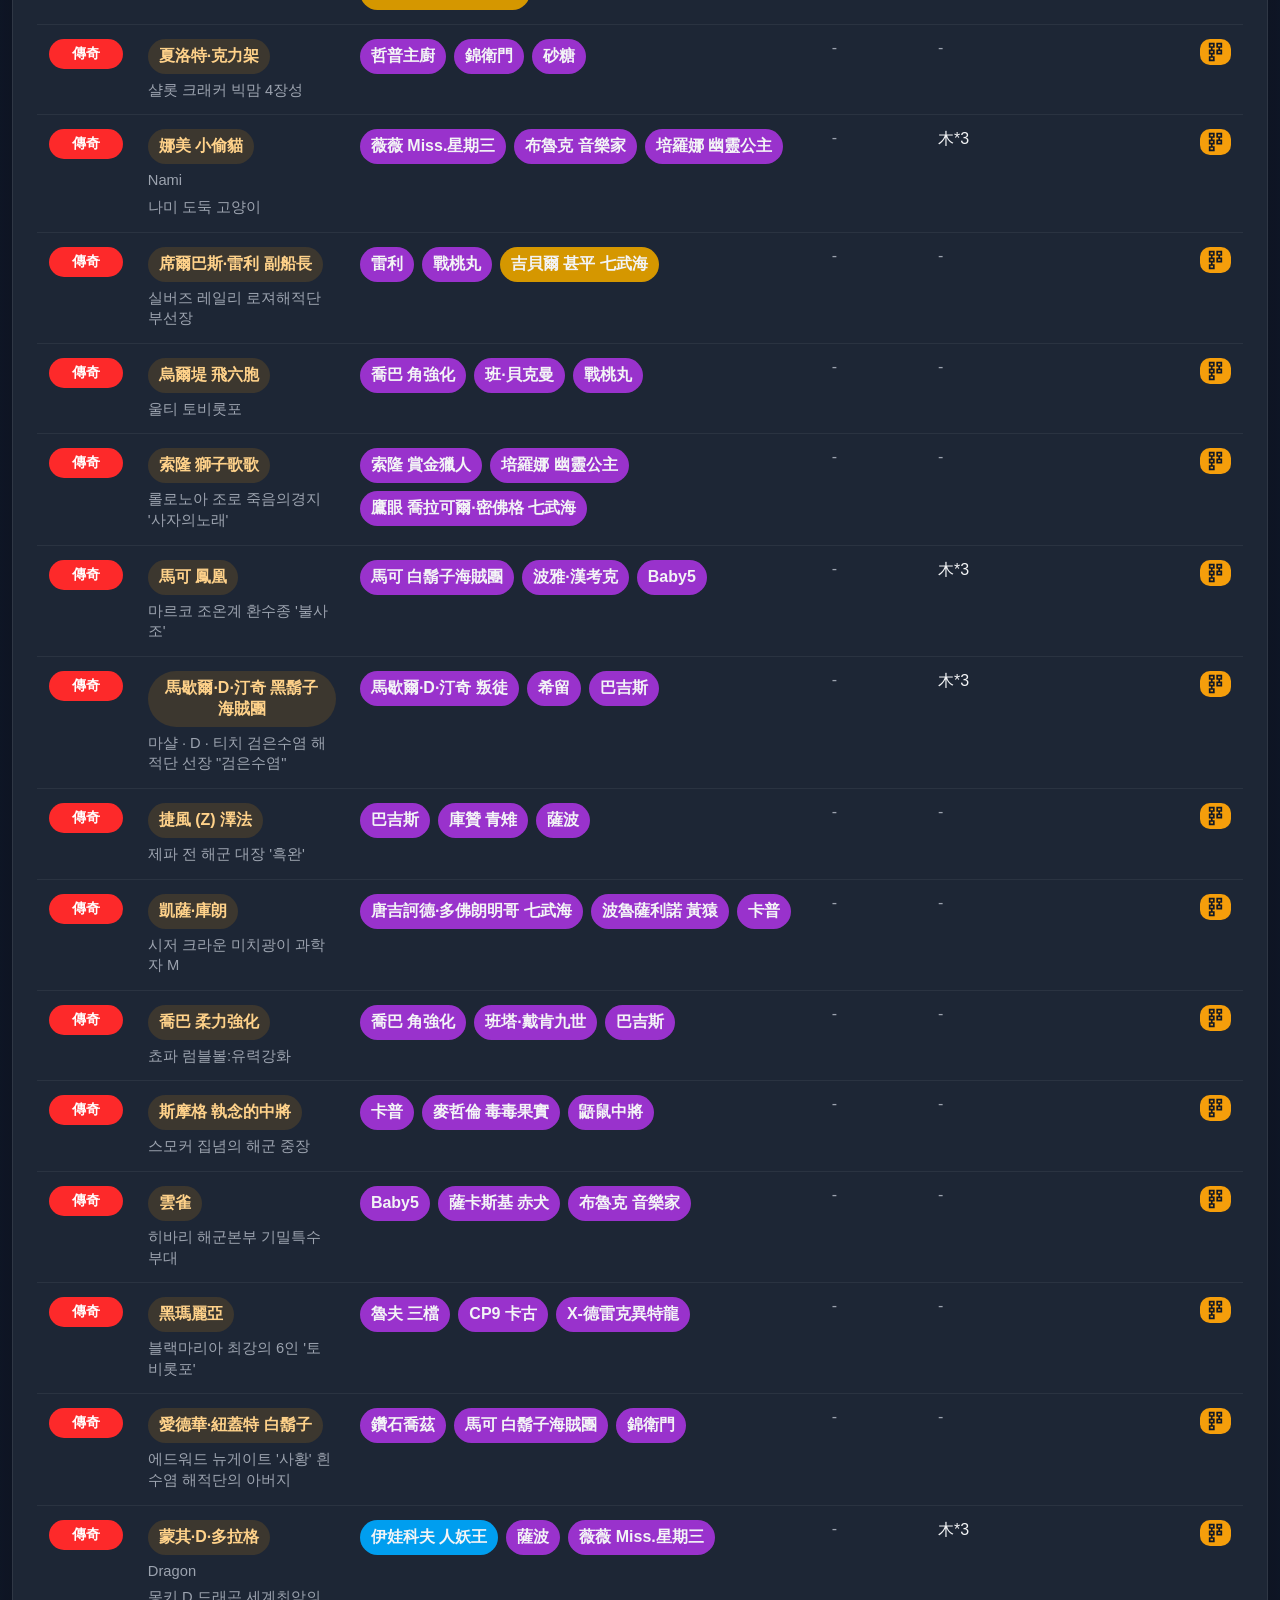
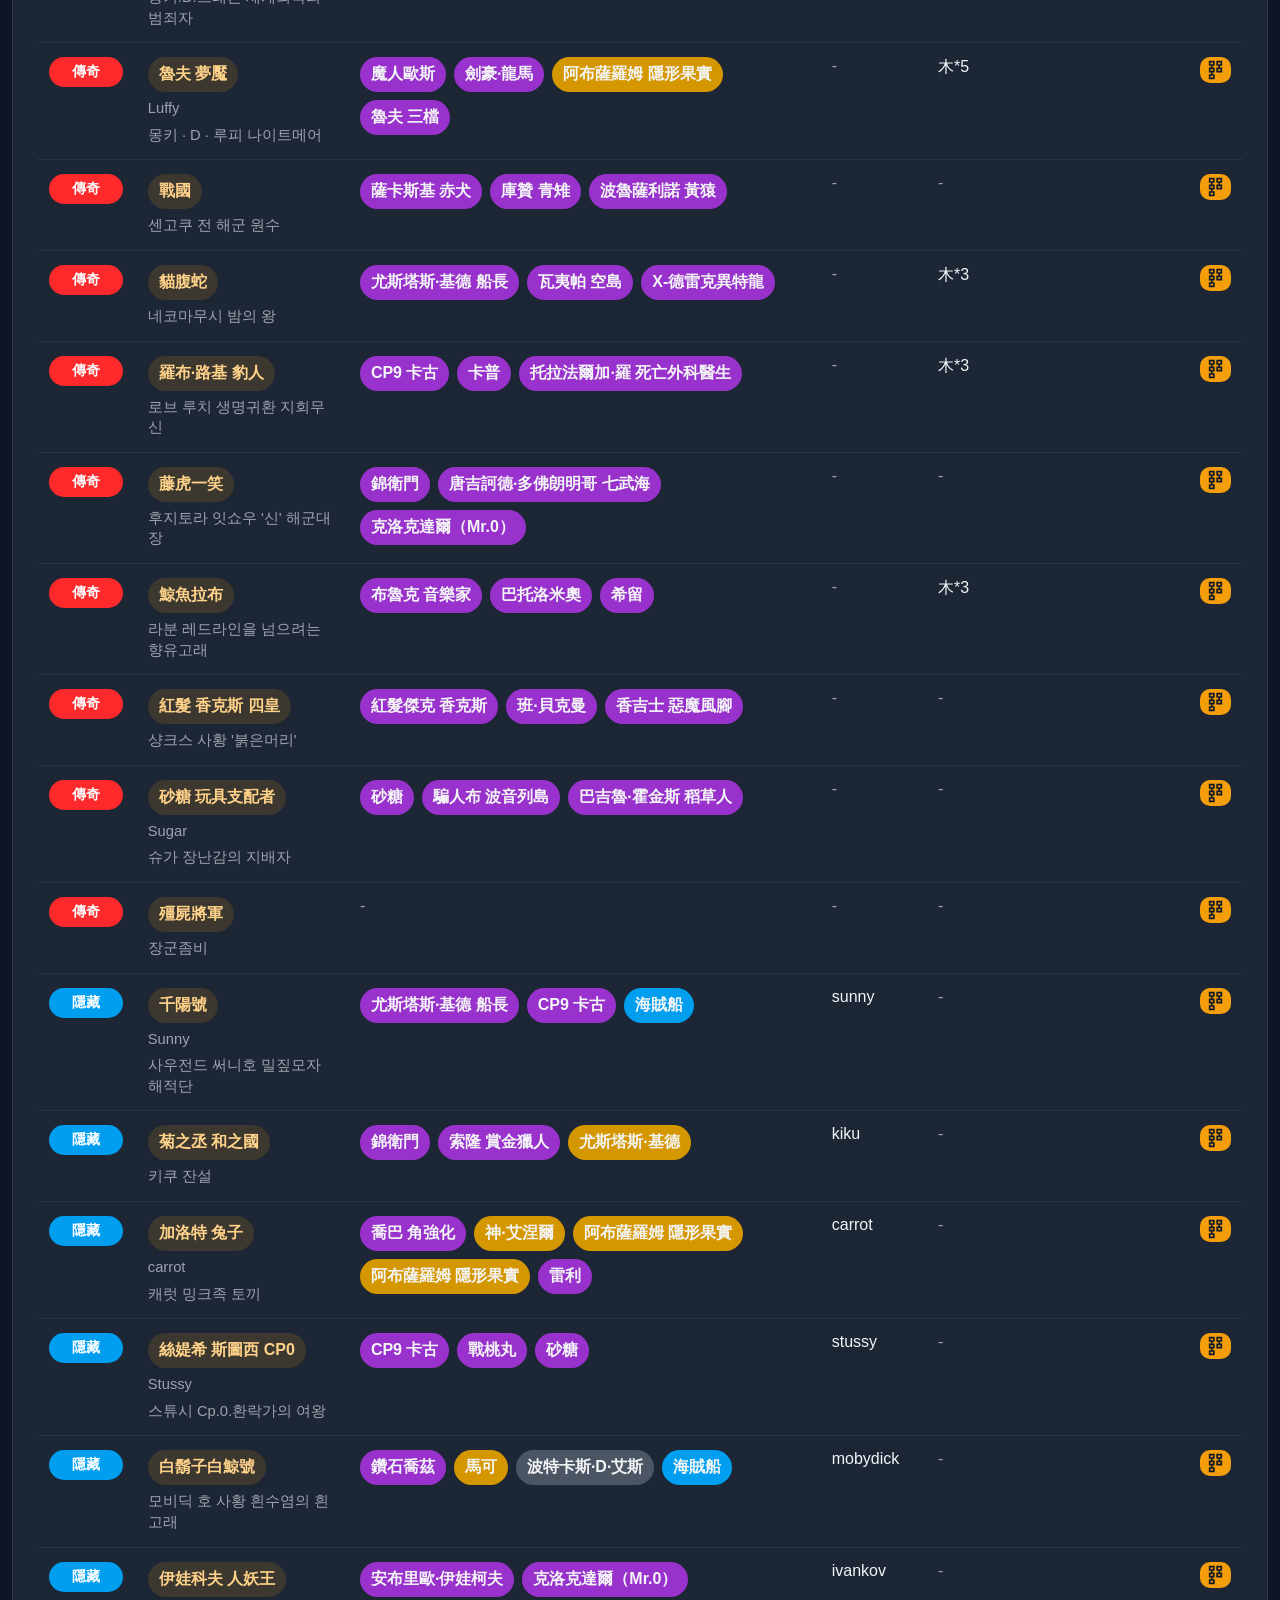
==== commit e0c40f84: "complete recommend" ====
--- a/index.html
+++ b/index.html
@@ -5,7 +5,7 @@
   <meta charset="UTF-8">
   <meta name="viewport" content="width=device-width, initial-scale=1.0">
   <title>ORD 速查列表</title>
-  <link rel="stylesheet" href="css/styles.css?v=260618005">
+  <link rel="stylesheet" href="css/styles.css?v=260621002">
 </head>
 
 <body data-page="lookup">
@@ -13,12 +13,13 @@
     <header class="topbar">
       <div class="brand">
         <div class="brand-title">ORD 航海王隨機防禦</div>
-        <div class="brand-subtitle">updated. 2026/06/16</div>
+        <div class="brand-subtitle">ver. 2.305[R] updated. 2026/06/19 </div>
       </div>
       <nav class="nav-tabs" aria-label="主要導覽">
         <a class="nav-link" data-page="lookup" href="index.html">速查列表</a>
         <a class="nav-link" data-page="tree" href="tree.html">合成樹</a>
         <a class="nav-link" data-page="comp" href="comp.html">隊伍組成</a>
+        <a class="nav-link" data-page="recommend" href="recommend.html">合成推薦</a>
         <a class="nav-link" style="display: none;" data-page="maintenance" href="maintenance.html">資料維護</a>
         <a class="nav-link" target="_blank" href="https://ordsearch.net/mix">官網</a>
       </nav>
@@ -71,10 +72,10 @@
     </section>
   </div>
 
-  <script src="js/ord_data.js?v=260618005"></script>
-  <script src="js/shared/app-shared.js?v=260618005"></script>
-  <script src="js/pages/lookup-page.js?v=260618005"></script>
-  <script src="js/app.js?v=260618005"></script>
+  <script src="js/ord_data.js?v=260621002"></script>
+  <script src="js/shared/app-shared.js?v=260621002"></script>
+  <script src="js/pages/lookup-page.js?v=260621002"></script>
+  <script src="js/app.js?v=260621002"></script>
 </body>
 
 </html>
--- a/css/styles.css
+++ b/css/styles.css
@@ -539,6 +539,327 @@
   background: rgba(17, 24, 39, 0.6);
 }
 
+.recommend-grid {
+  display: grid;
+  grid-template-columns: minmax(320px, 420px) minmax(0, 1fr);
+  gap: 18px;
+  margin-top: 8px;
+}
+
+.recommend-target-grid {
+  gap: 8px;
+}
+
+.recommend-count-grid {
+  display: grid;
+  grid-template-columns: repeat(2, minmax(0, 1fr));
+  gap: 12px;
+}
+
+.recommend-count-card {
+  display: flex;
+  flex-direction: column;
+  gap: 10px;
+  padding: 12px;
+  border-radius: 14px;
+  border: 1px solid rgba(255, 255, 255, 0.08);
+  background: rgba(17, 24, 39, 0.62);
+}
+
+.recommend-count-card.is-owned {
+  border-color: rgba(245, 158, 11, 0.32);
+  background: rgba(245, 158, 11, 0.05);
+}
+
+.recommend-count-card-top {
+  display: flex;
+  justify-content: space-between;
+  align-items: flex-start;
+  gap: 8px;
+}
+
+.recommend-count-label {
+  font-size: 0.95rem;
+  font-weight: 700;
+  line-height: 1.3;
+}
+
+.recommend-count-stepper {
+  display: inline-flex;
+  align-items: center;
+  justify-content: space-between;
+  gap: 8px;
+  min-height: 38px;
+  padding: 6px 8px;
+  border-radius: 12px;
+  background: rgba(255, 255, 255, 0.04);
+  border: 1px solid rgba(255, 255, 255, 0.06);
+}
+
+.recommend-stepper-btn {
+  width: 34px;
+  height: 34px;
+  padding: 0;
+  border-radius: 10px;
+  background: rgba(255, 255, 255, 0.05);
+  color: var(--text-color);
+  font-size: 1.1rem;
+  line-height: 1;
+}
+
+.recommend-stepper-btn:hover {
+  background: rgba(255, 255, 255, 0.12);
+}
+
+.recommend-count-value {
+  min-width: 2ch;
+  text-align: center;
+  font-weight: 800;
+  color: var(--text-color);
+}
+
+.recommend-owned-tabs {
+  display: flex;
+  gap: 8px;
+  overflow-x: auto;
+  padding-bottom: 10px;
+  border-bottom: 1px solid rgba(255, 255, 255, 0.08);
+  scrollbar-width: thin;
+}
+
+.recommend-tab-count {
+  min-width: 1.6rem;
+  padding: 2px 6px;
+  border-radius: 999px;
+  background: rgba(255, 255, 255, 0.08);
+  color: var(--muted-color);
+  font-size: 0.75rem;
+  font-weight: 700;
+  text-align: center;
+}
+
+.recommend-owned-panels {
+  padding-top: 12px;
+}
+
+.recommend-owned-panel.is-hidden {
+  display: none;
+}
+
+.recommend-result-list {
+  display: flex;
+  flex-direction: column;
+  gap: 12px;
+  max-height: 575px;
+  overflow: auto;
+}
+
+.recommend-card {
+  display: flex;
+  flex-direction: column;
+  gap: 8px;
+  padding: 14px;
+  border-radius: 14px;
+  border: 1px solid rgba(255, 255, 255, 0.08);
+  background: rgba(17, 24, 39, 0.62);
+}
+
+.recommend-card-top {
+  display: flex;
+  align-items: center;
+  gap: 10px;
+  flex-wrap: wrap;
+}
+
+.recommend-card-top strong {
+  flex: 1 1 220px;
+}
+
+.recommend-result-group {
+  display: flex;
+  flex-direction: column;
+  gap: 10px;
+  margin-bottom: 14px;
+}
+
+.recommend-result-group-head {
+  display: flex;
+  align-items: center;
+  justify-content: space-between;
+  gap: 10px;
+}
+
+.recommend-result-group-title {
+  margin: 0;
+  font-size: 0.95rem;
+  font-weight: 800;
+  color: #ffd28a;
+}
+
+.recommend-result-group-count {
+  min-width: 2rem;
+  padding: 3px 8px;
+  border-radius: 999px;
+  background: rgba(245, 158, 11, 0.14);
+  color: #ffe6b0;
+  font-size: 0.78rem;
+  font-weight: 700;
+  text-align: center;
+}
+
+.recommend-result-group-body {
+  display: flex;
+  flex-direction: column;
+  gap: 12px;
+}
+
+.recommend-material-details {
+  border: 1px solid rgba(255, 255, 255, 0.08);
+  background: rgba(255, 255, 255, 0.02);
+  border-radius: 12px;
+}
+
+.recommend-material-summary {
+  padding: 10px 12px;
+  gap: 10px;
+}
+
+.recommend-material-summary-head {
+  display: flex;
+  align-items: center;
+  justify-content: space-between;
+  gap: 8px;
+}
+
+.recommend-material-summary-label {
+  font-size: 0.82rem;
+  font-weight: 700;
+  color: var(--muted-color);
+  letter-spacing: 0;
+}
+
+.recommend-material-preview {
+  display: flex;
+  flex-wrap: wrap;
+  gap: 6px;
+}
+
+.recommend-material-chip {
+  display: inline-flex;
+  align-items: center;
+  gap: 6px;
+  max-width: 100%;
+  font-size: 0.72rem;
+  padding: 3px 8px;
+}
+
+.recommend-material-chip-label {
+  min-width: 0;
+}
+
+.recommend-owned-mark {
+  display: inline-flex;
+  align-items: center;
+  justify-content: center;
+  width: 14px;
+  height: 14px;
+  border-radius: 999px;
+  background: rgba(34, 197, 94, 0.18);
+  color: #bbf7d0;
+  font-size: 0.7rem;
+  font-weight: 800;
+  flex: 0 0 auto;
+}
+
+.recommend-material-body {
+  padding: 0 12px 12px;
+}
+
+.recommend-material-tree {
+  list-style: none;
+  margin: 0;
+  padding: 8px 0 0 14px;
+  display: flex;
+  flex-direction: column;
+  gap: 8px;
+}
+
+.recommend-material-tree > li {
+  margin: 0;
+}
+
+.recommend-material-branch {
+  border-radius: 10px;
+}
+
+.recommend-material-row {
+  display: flex;
+  align-items: center;
+  flex-wrap: wrap;
+  gap: 8px;
+  padding: 8px 10px;
+  border-radius: 10px;
+  background: rgba(255, 255, 255, 0.03);
+  flex-direction: row !important;
+}
+
+.recommend-material-row--leaf {
+  border: 1px solid rgba(255, 255, 255, 0.04);
+}
+
+.recommend-material-row--missing {
+  color: var(--muted-color);
+}
+
+.recommend-material-name {
+  font-size: 0.88rem;
+  font-weight: 700;
+  min-width: 0;
+}
+
+.recommend-card-meta {
+  color: var(--muted-color);
+  font-size: 0.95rem;
+  line-height: 1.5;
+}
+
+.recommend-card-foot {
+  display: flex;
+  flex-wrap: wrap;
+  justify-content: space-between;
+  gap: 10px;
+  align-items: center;
+}
+
+.recommend-shortage {
+  display: inline-flex;
+  align-items: center;
+  justify-content: center;
+  padding: 6px 10px;
+  border-radius: 999px;
+  background: rgba(245, 158, 11, 0.14);
+  color: #ffe6b0;
+  font-weight: 700;
+  font-size: 0.75rem;
+}
+
+.recommend-shortage.is-ready {
+  background: rgba(34, 197, 94, 0.18);
+  color: #bbf7d0;
+}
+
+@media (max-width: 1100px) {
+  .recommend-grid {
+    grid-template-columns: 1fr;
+  }
+}
+
+@media (max-width: 860px) {
+  .recommend-count-grid {
+    grid-template-columns: 1fr;
+  }
+}
+
 .preview-card pre {
   margin: 0;
   white-space: pre-wrap;
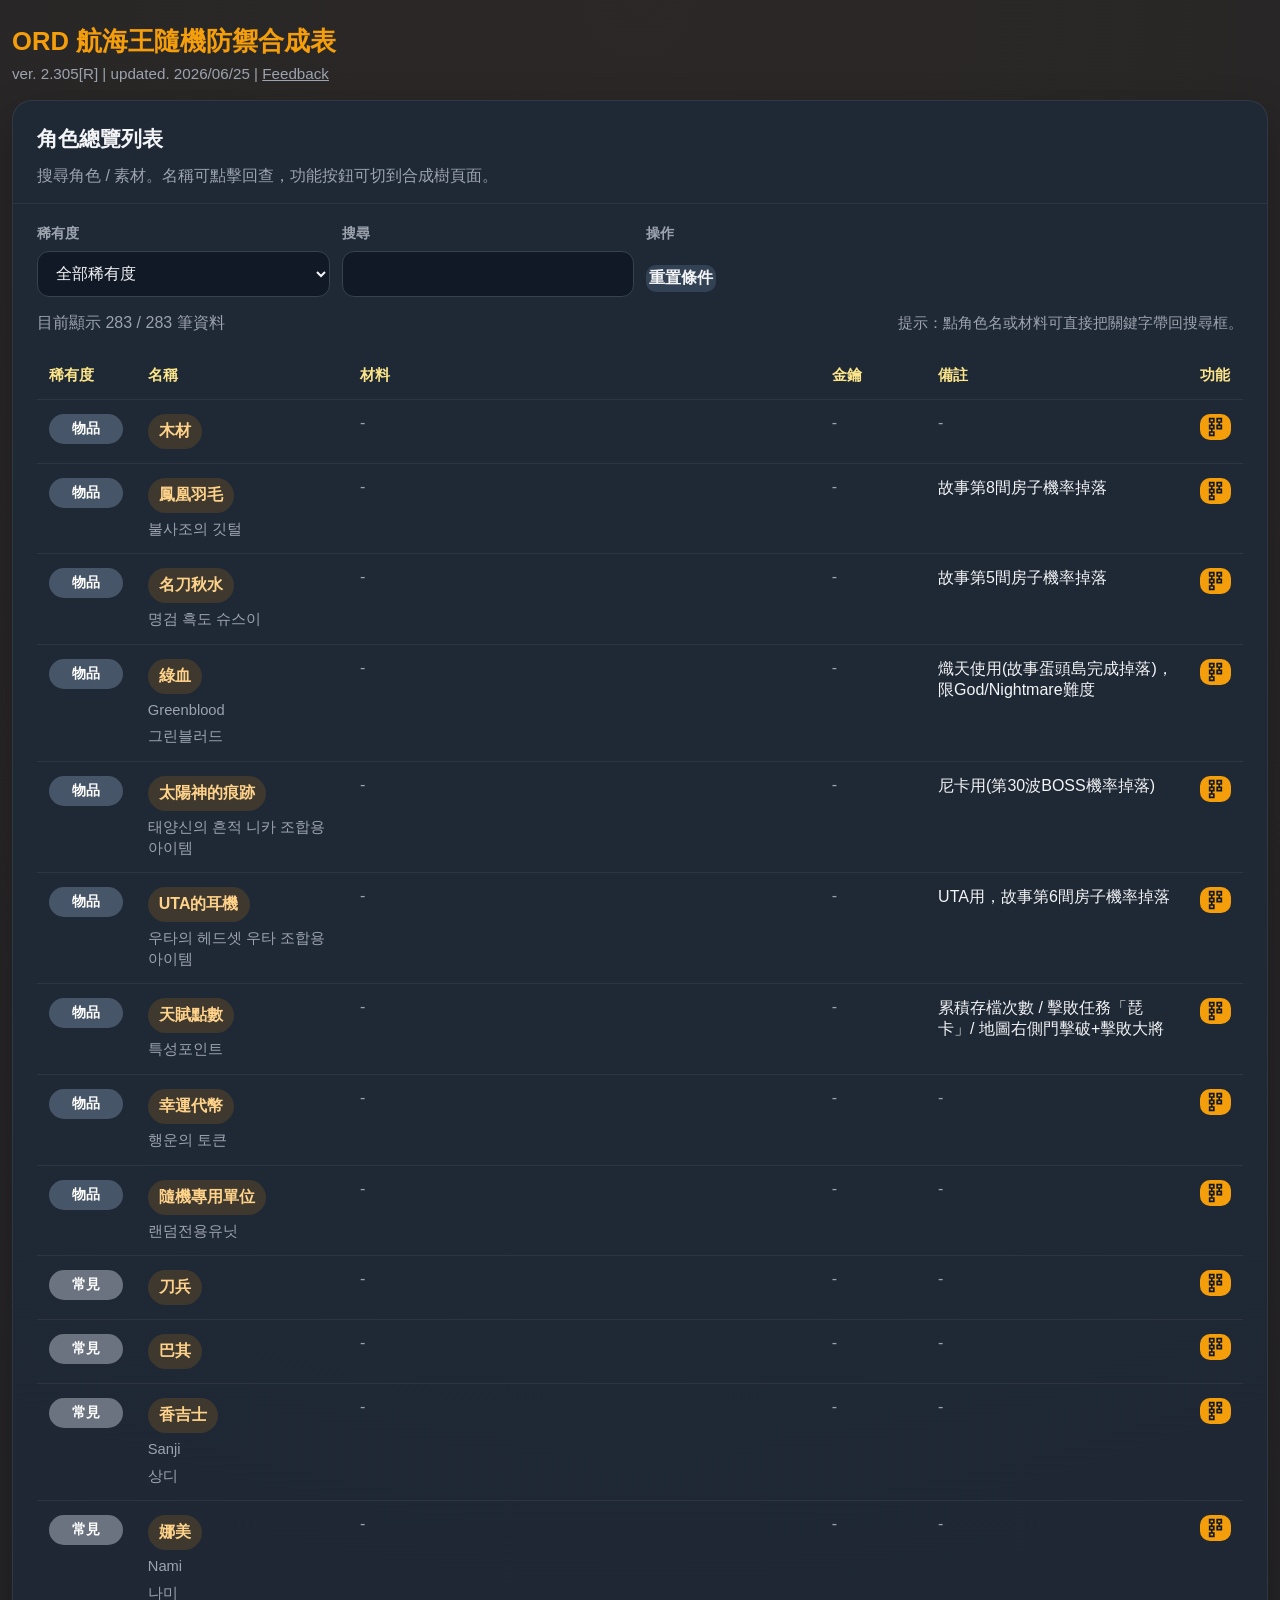
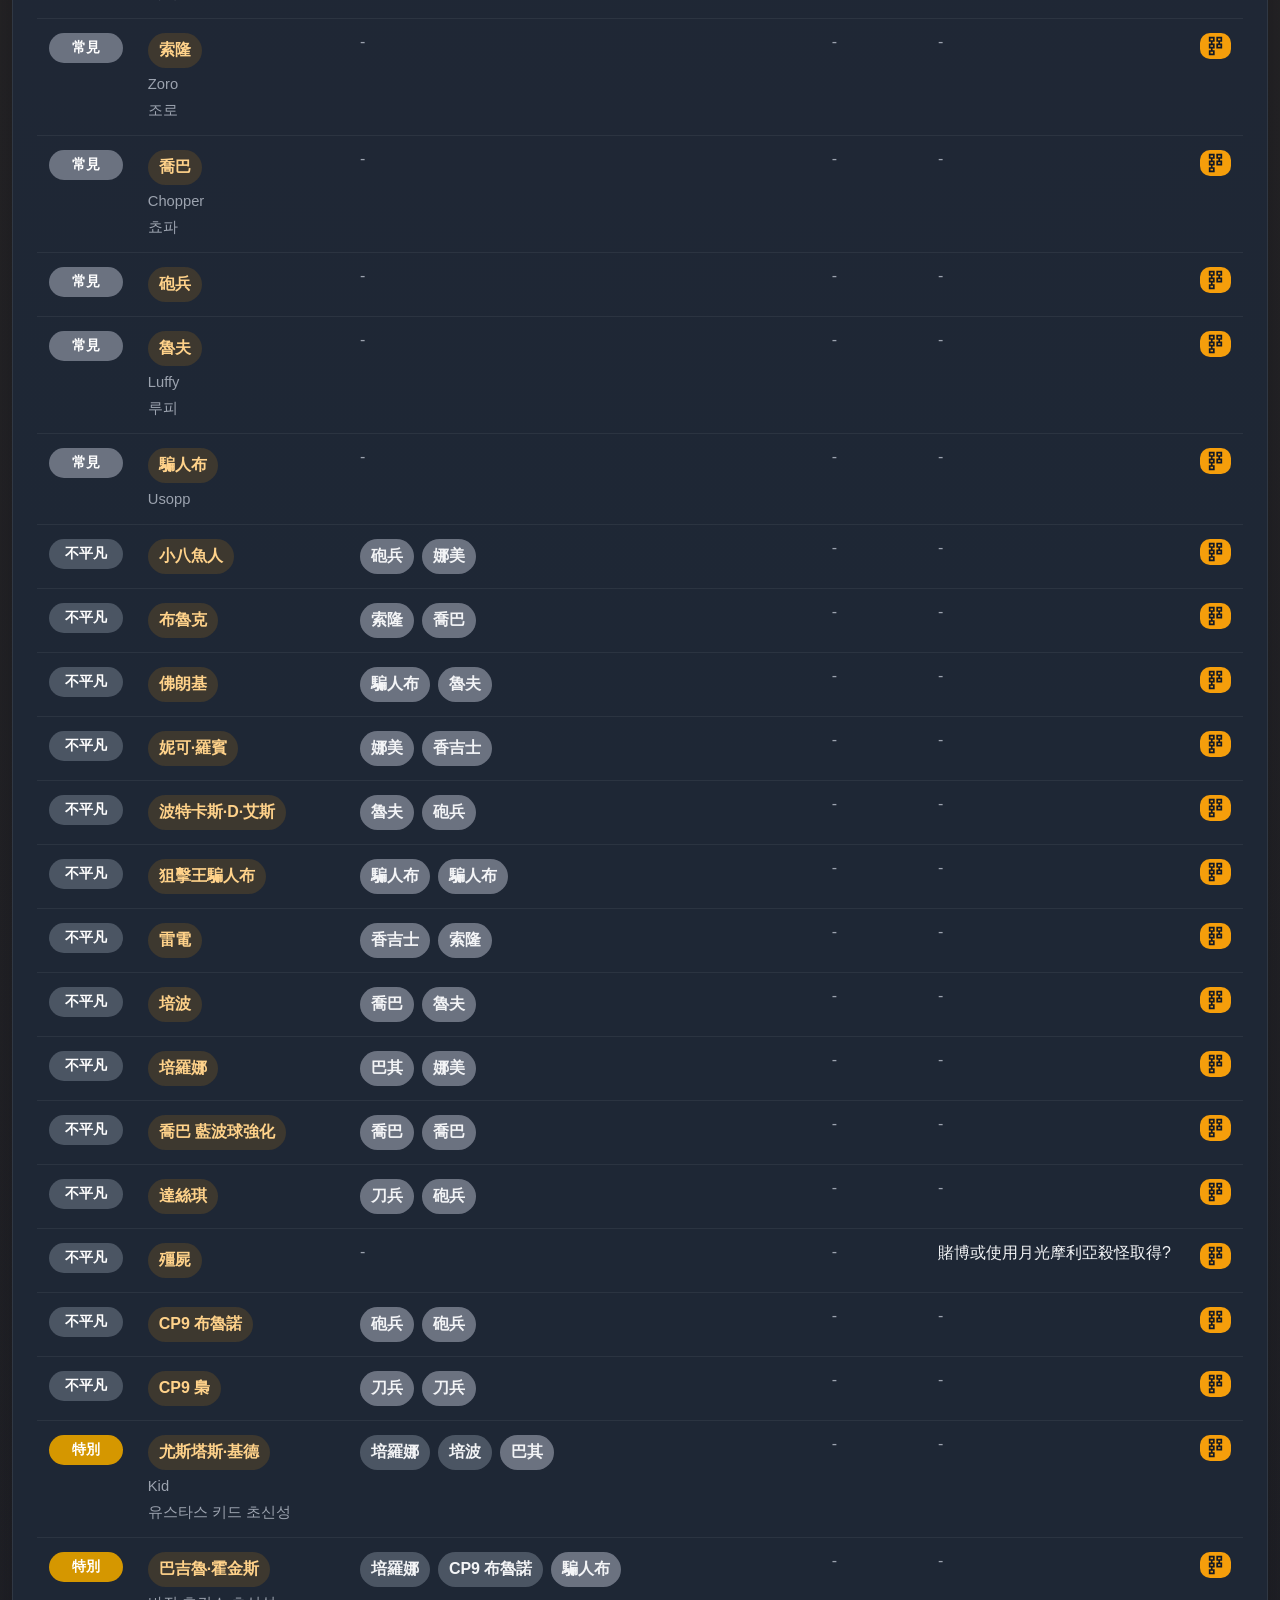
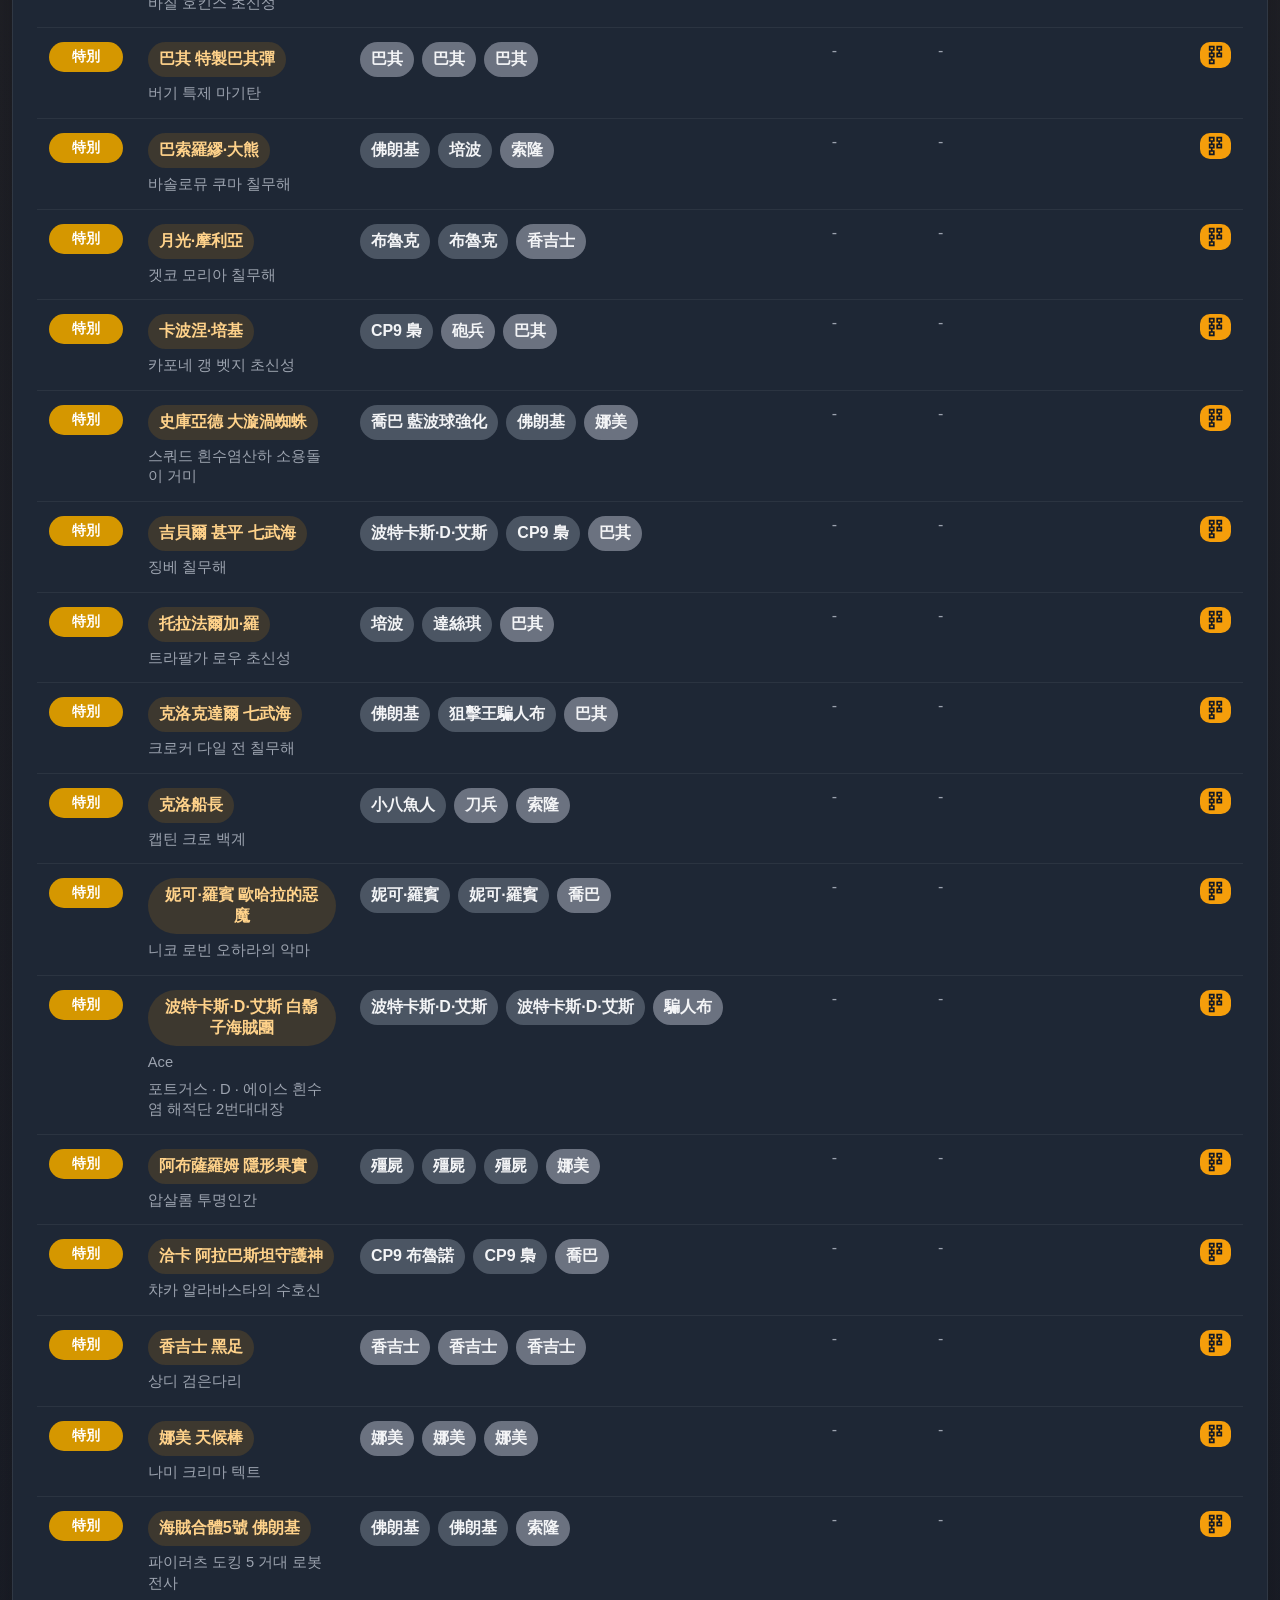
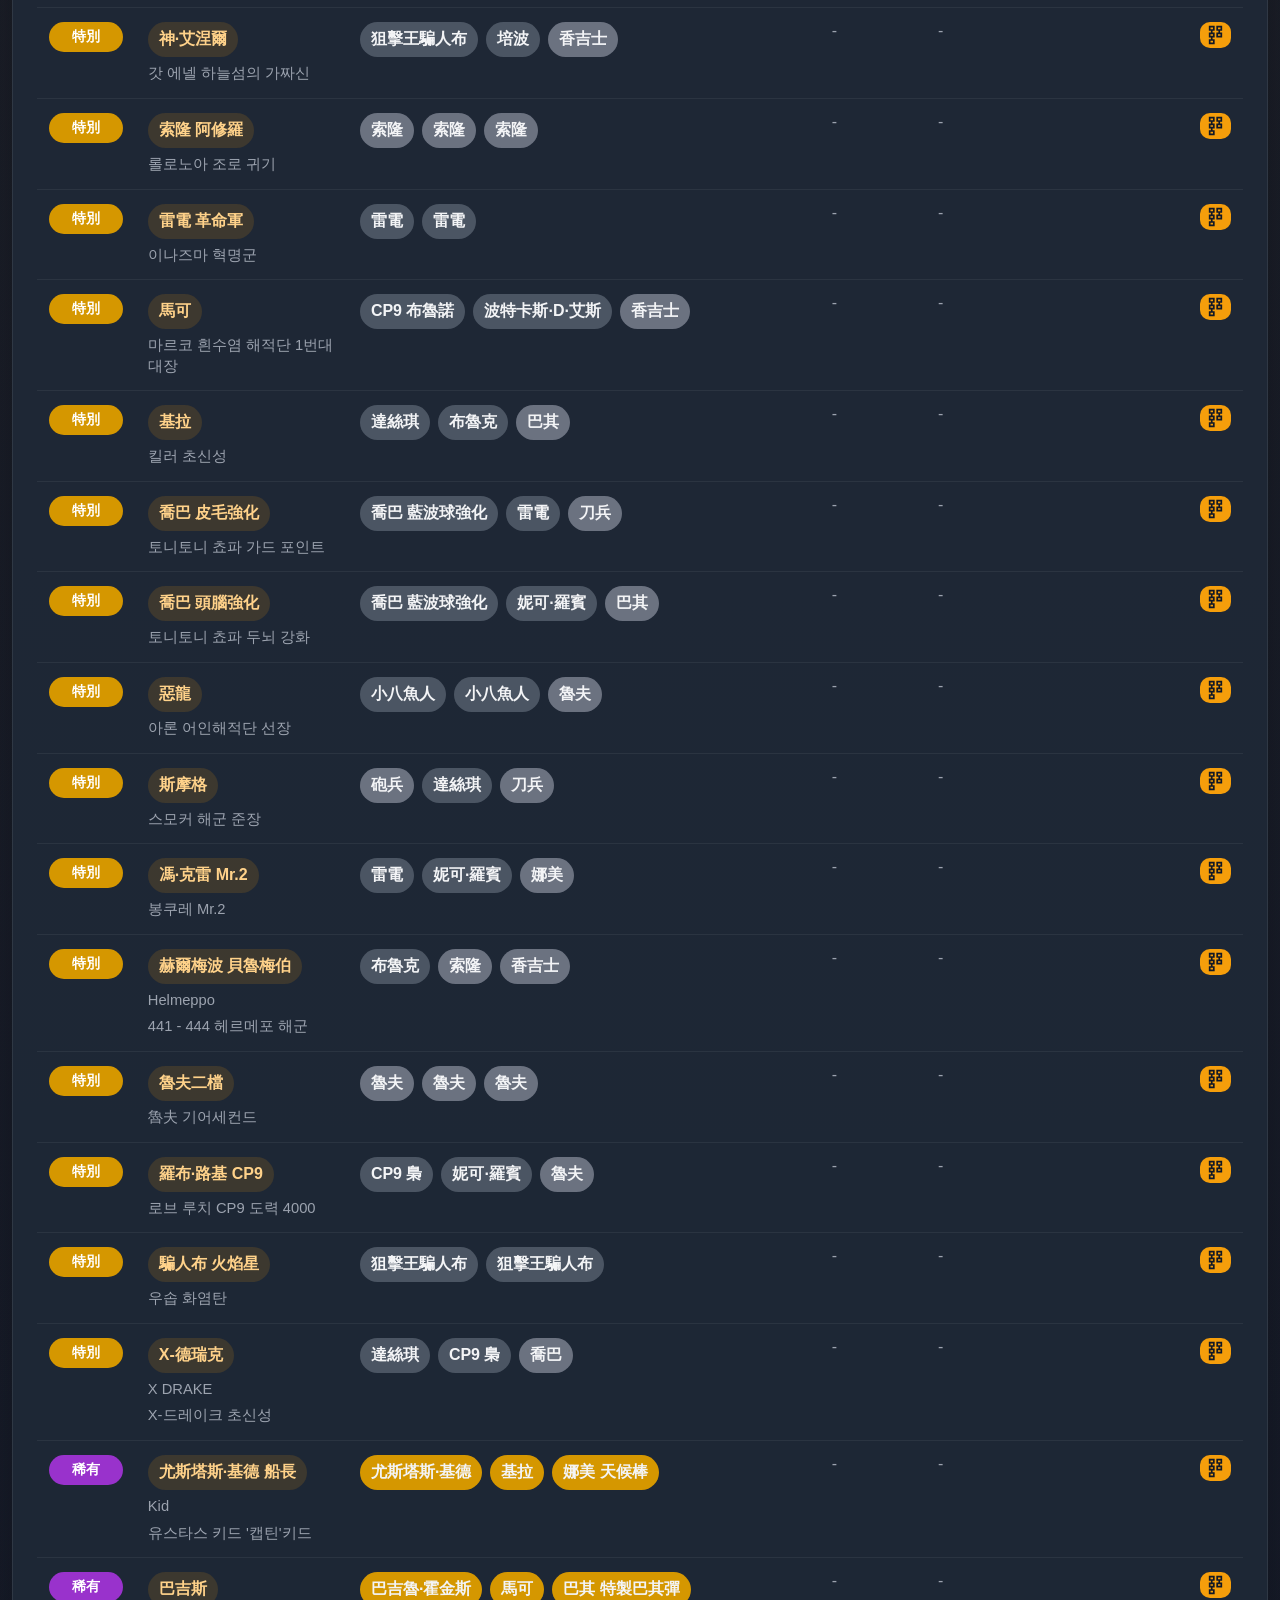
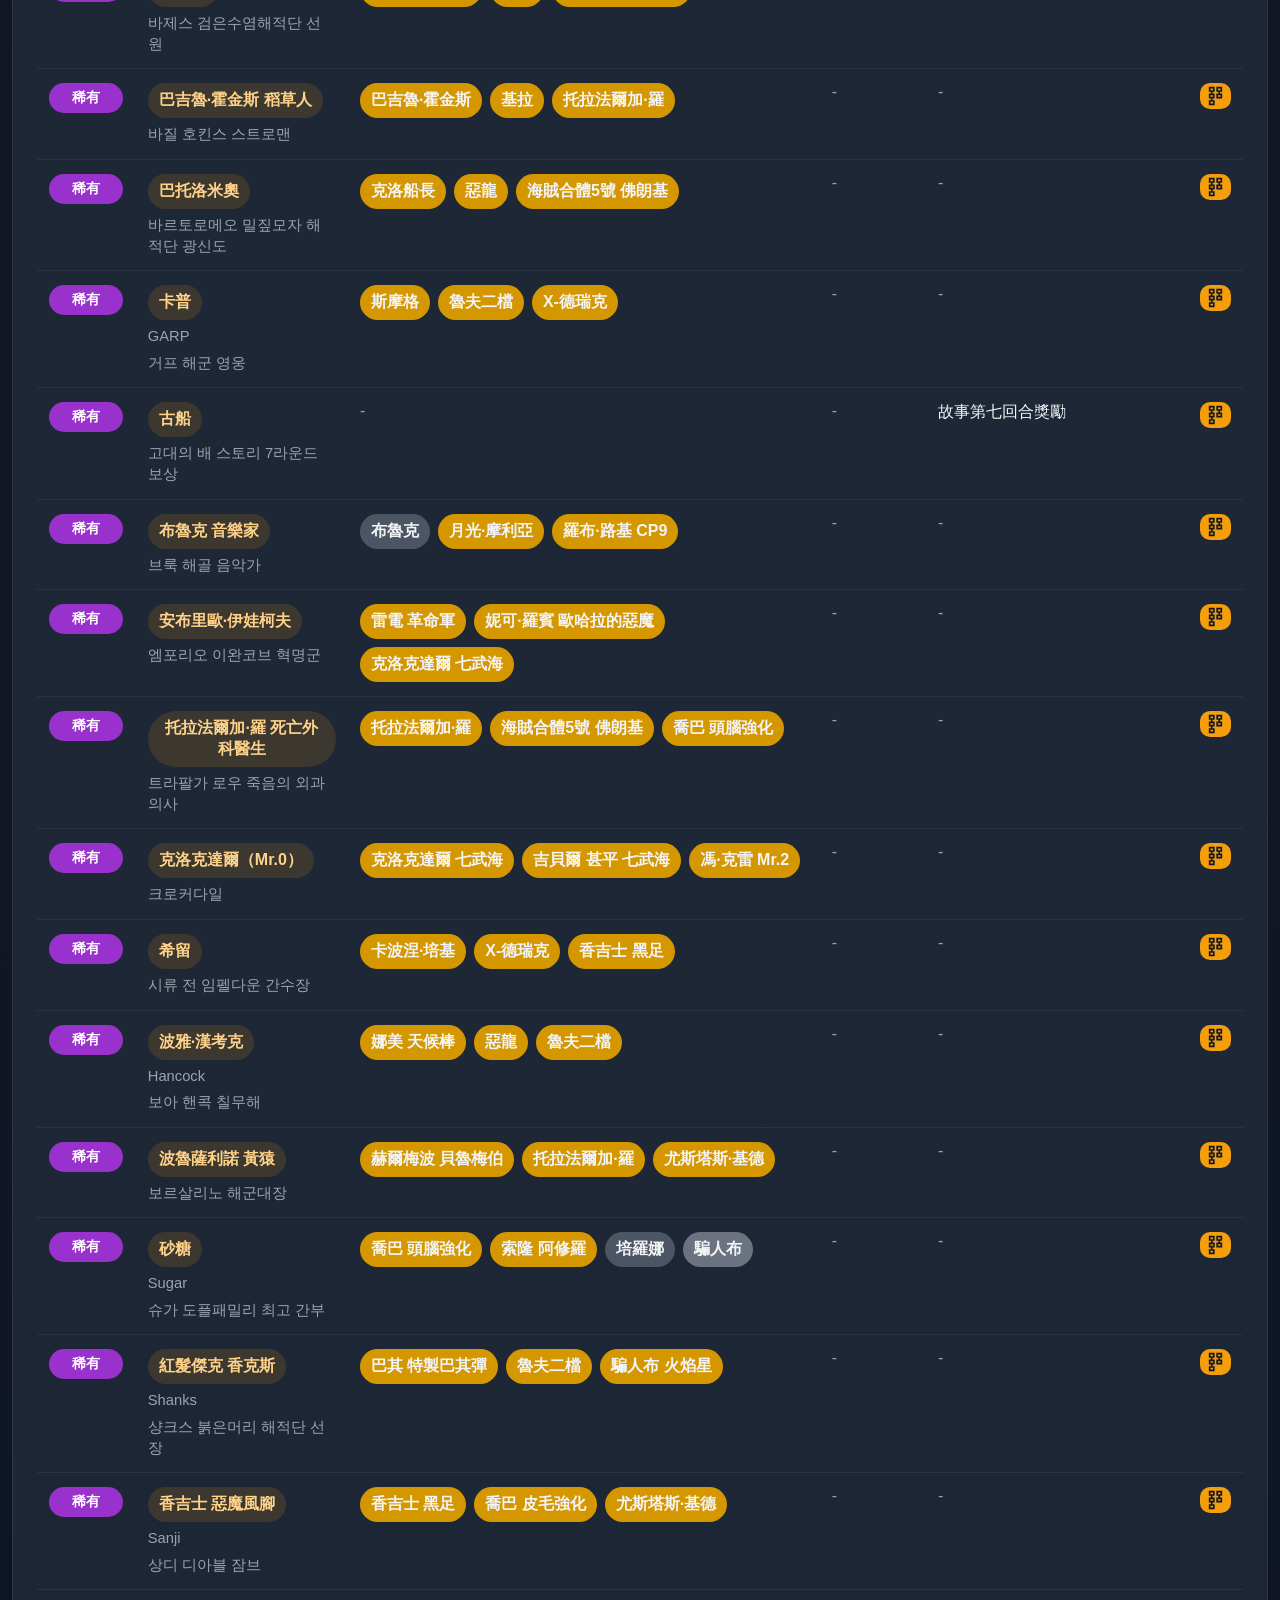
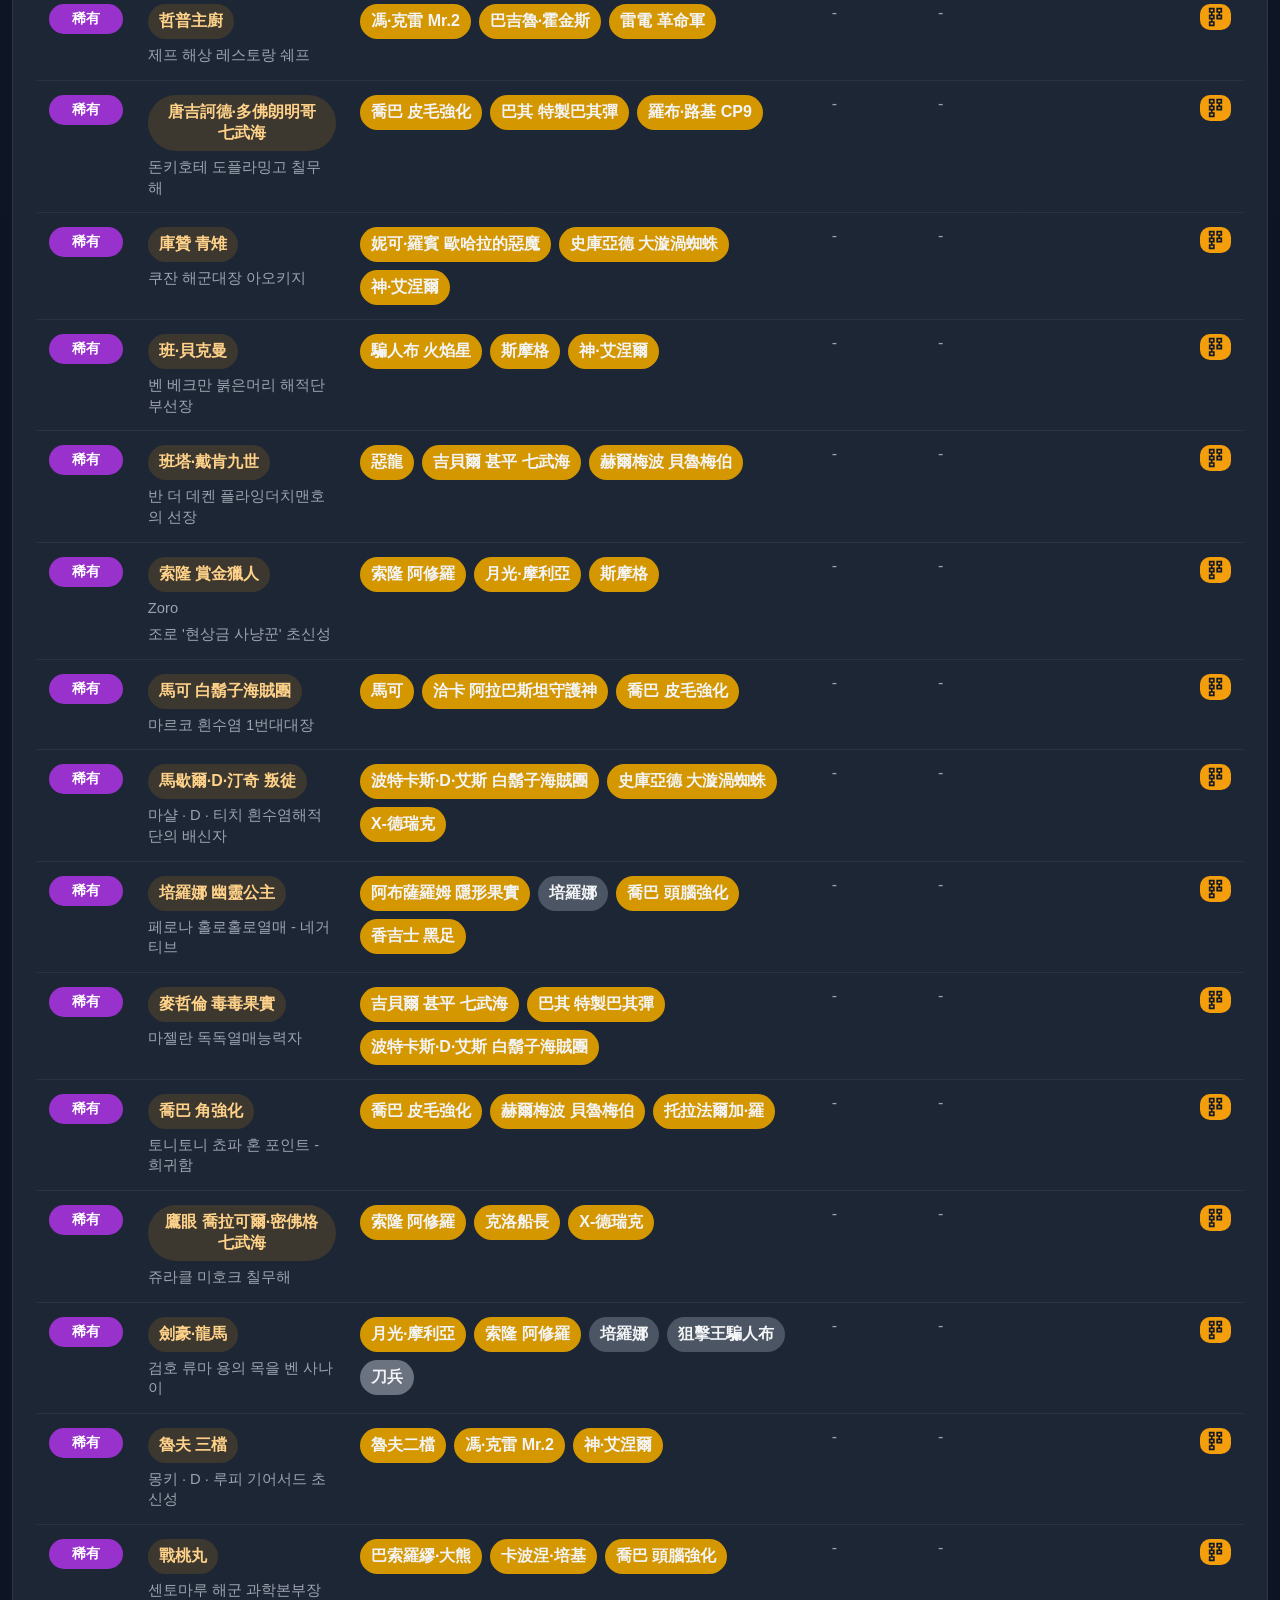
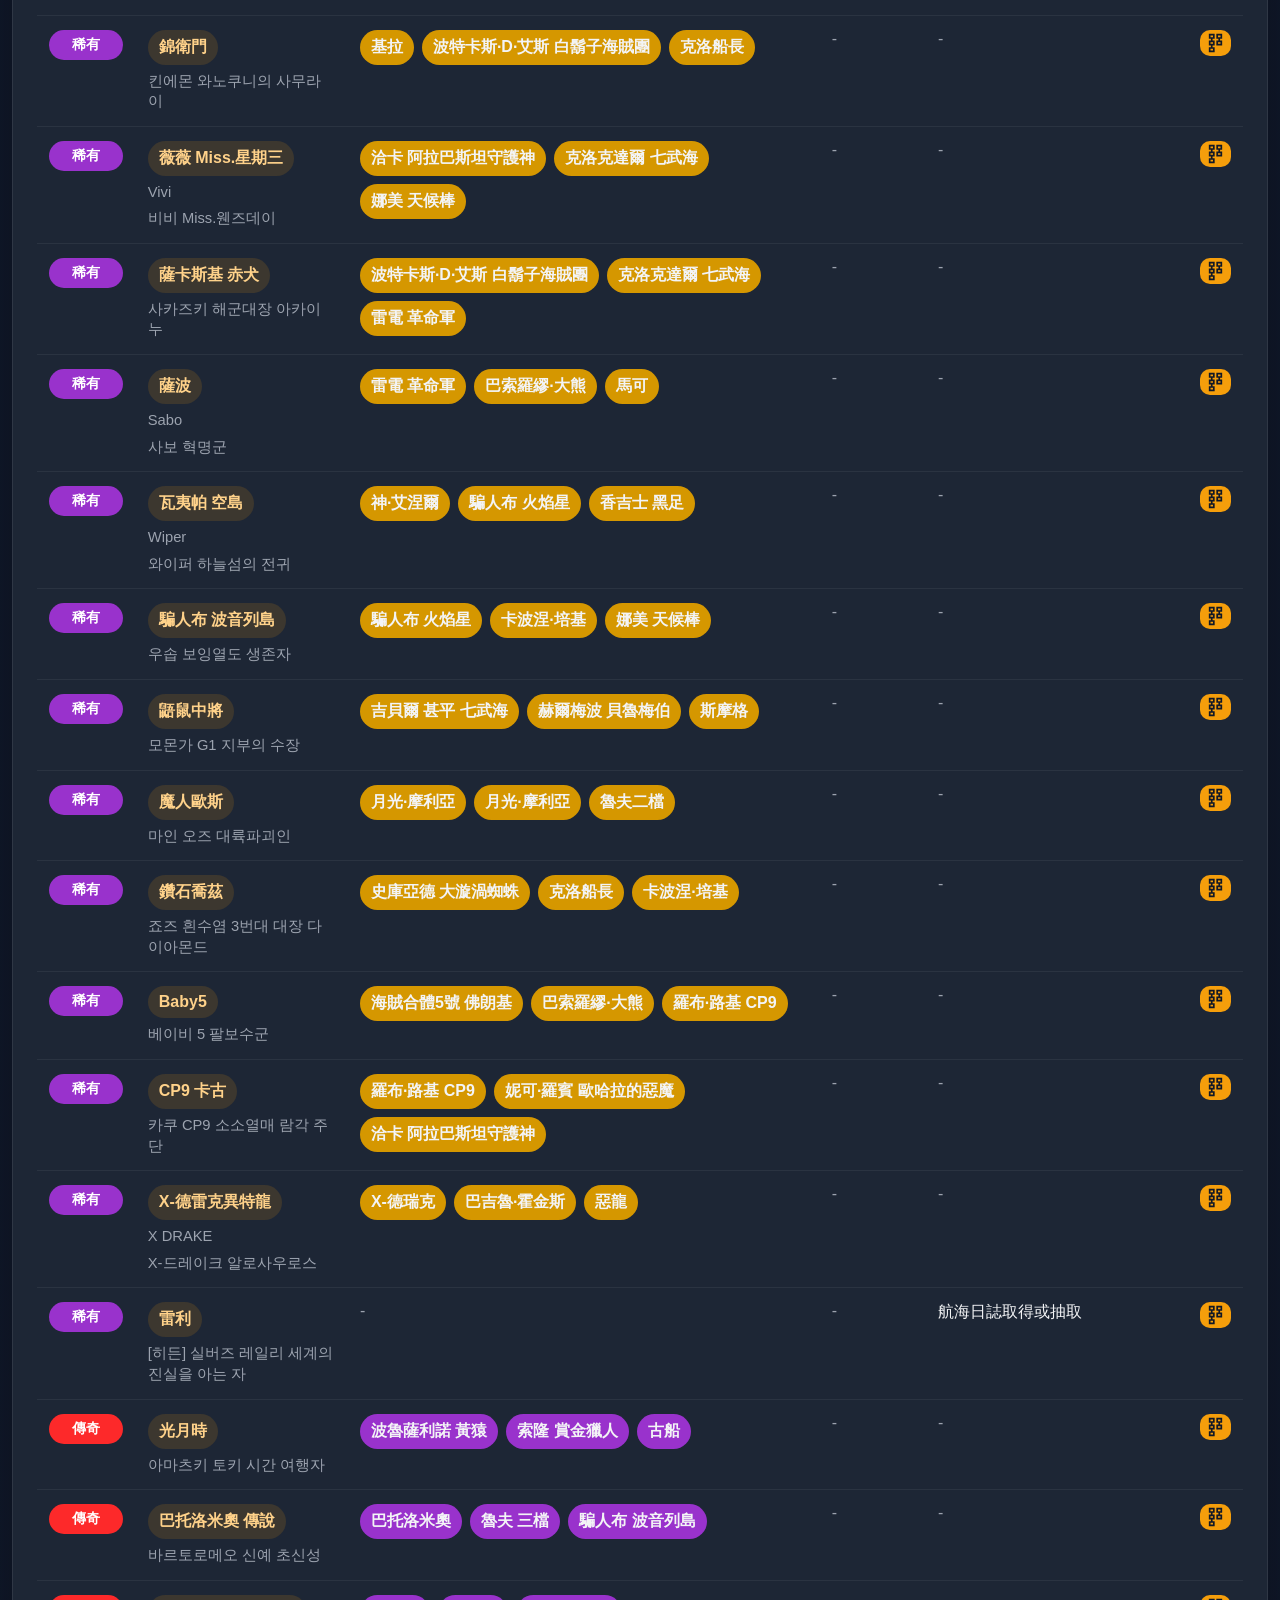
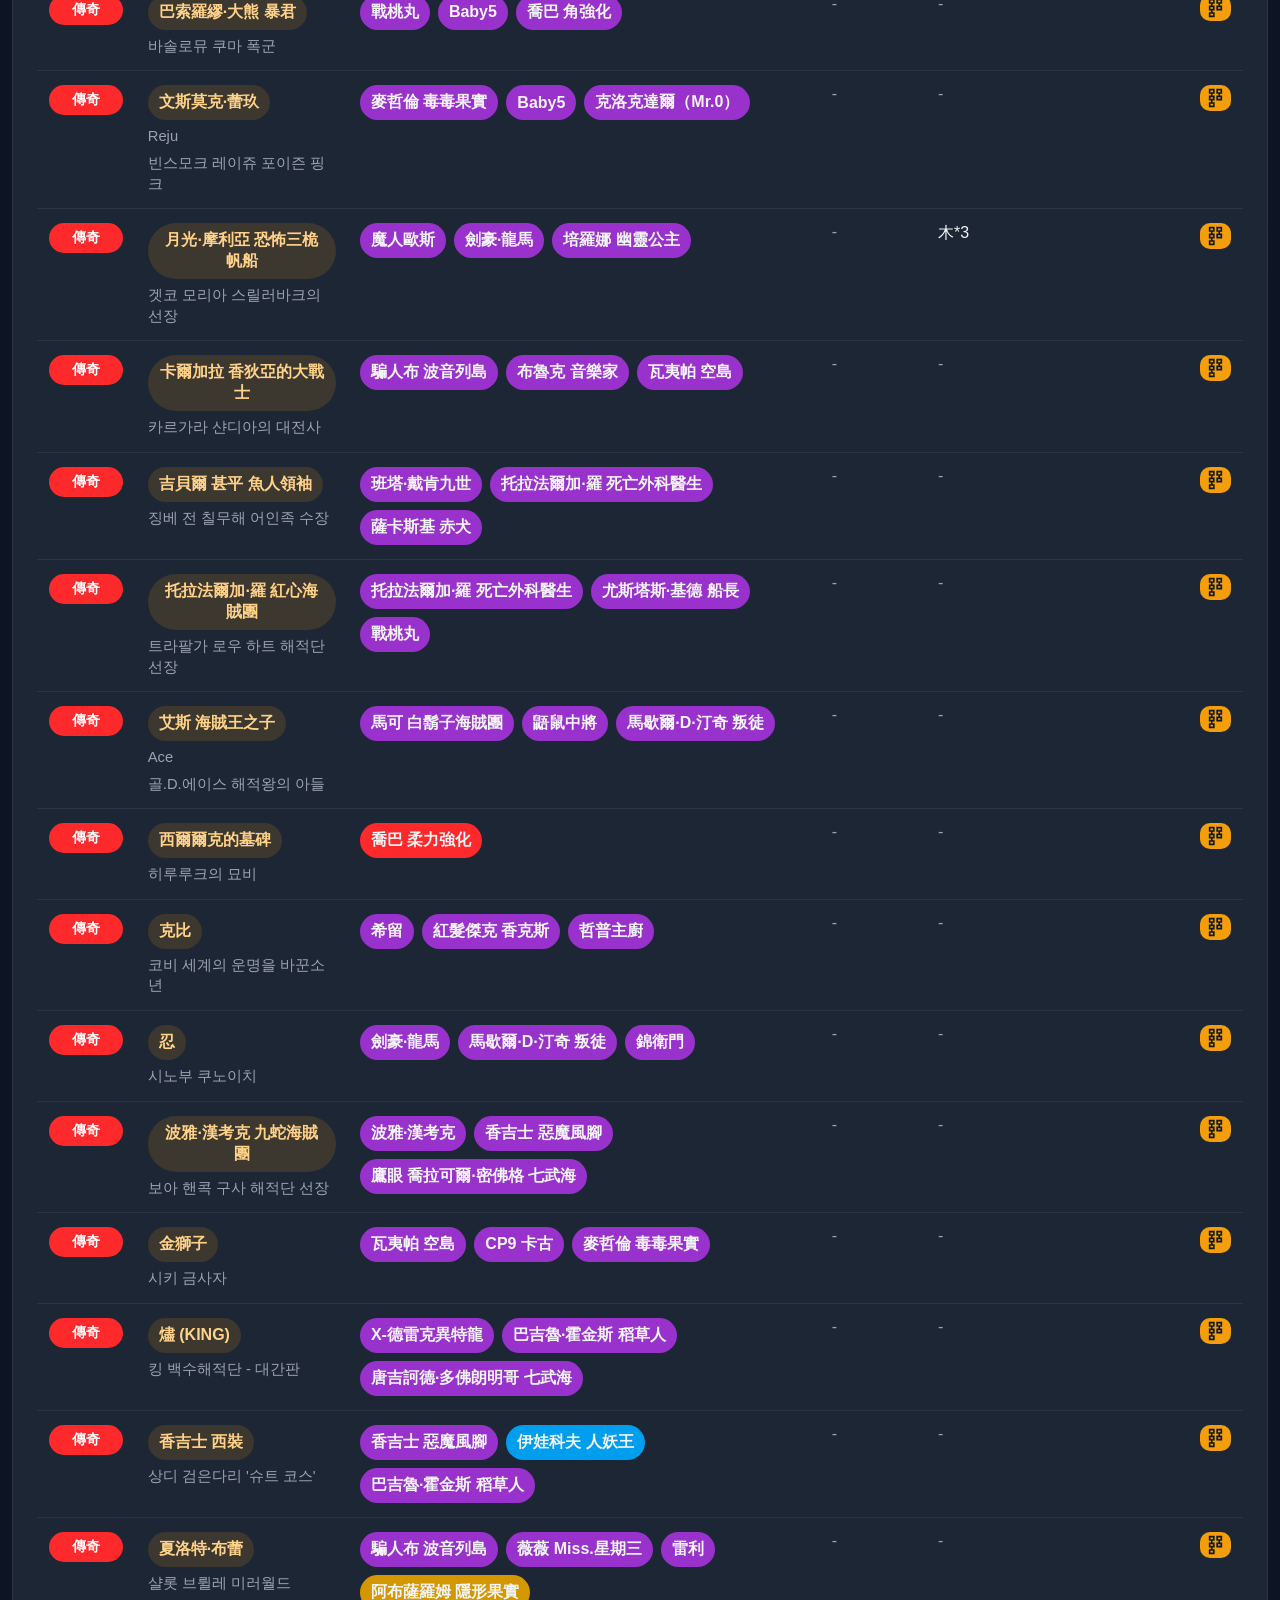
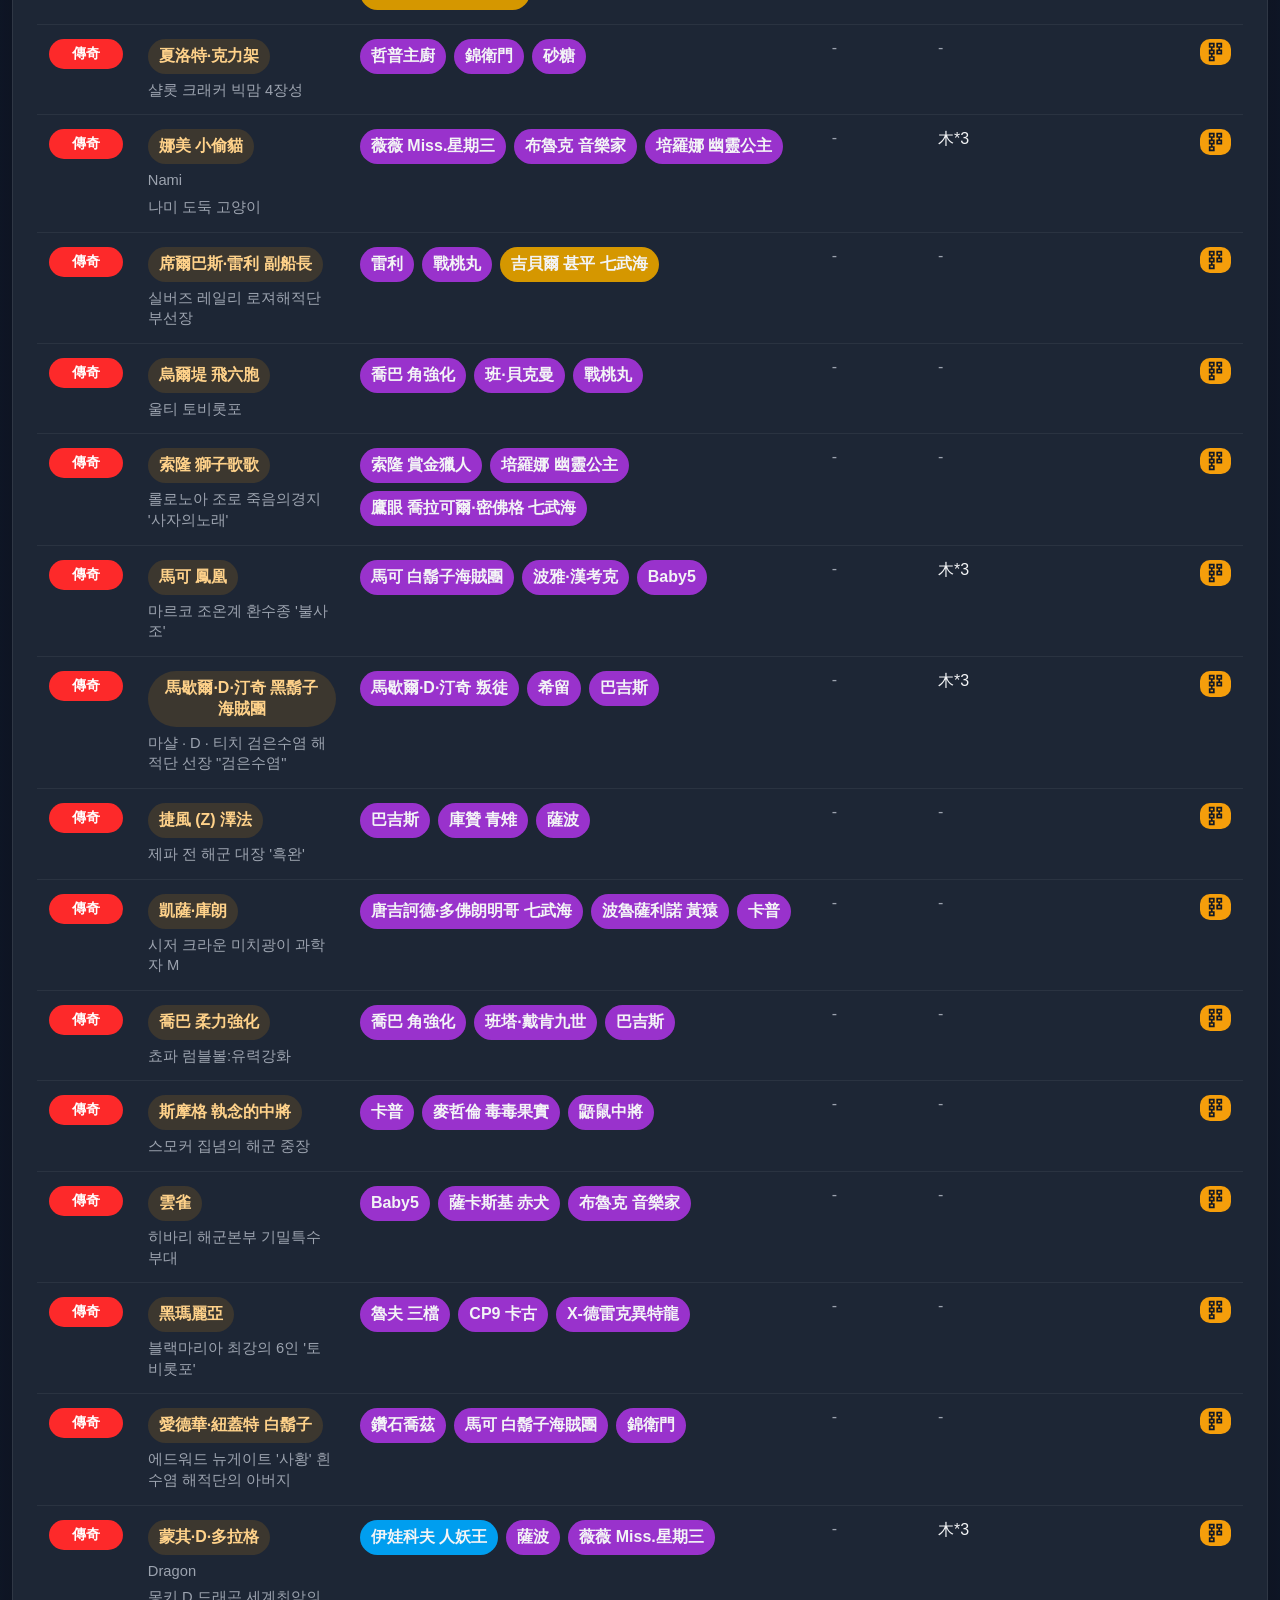
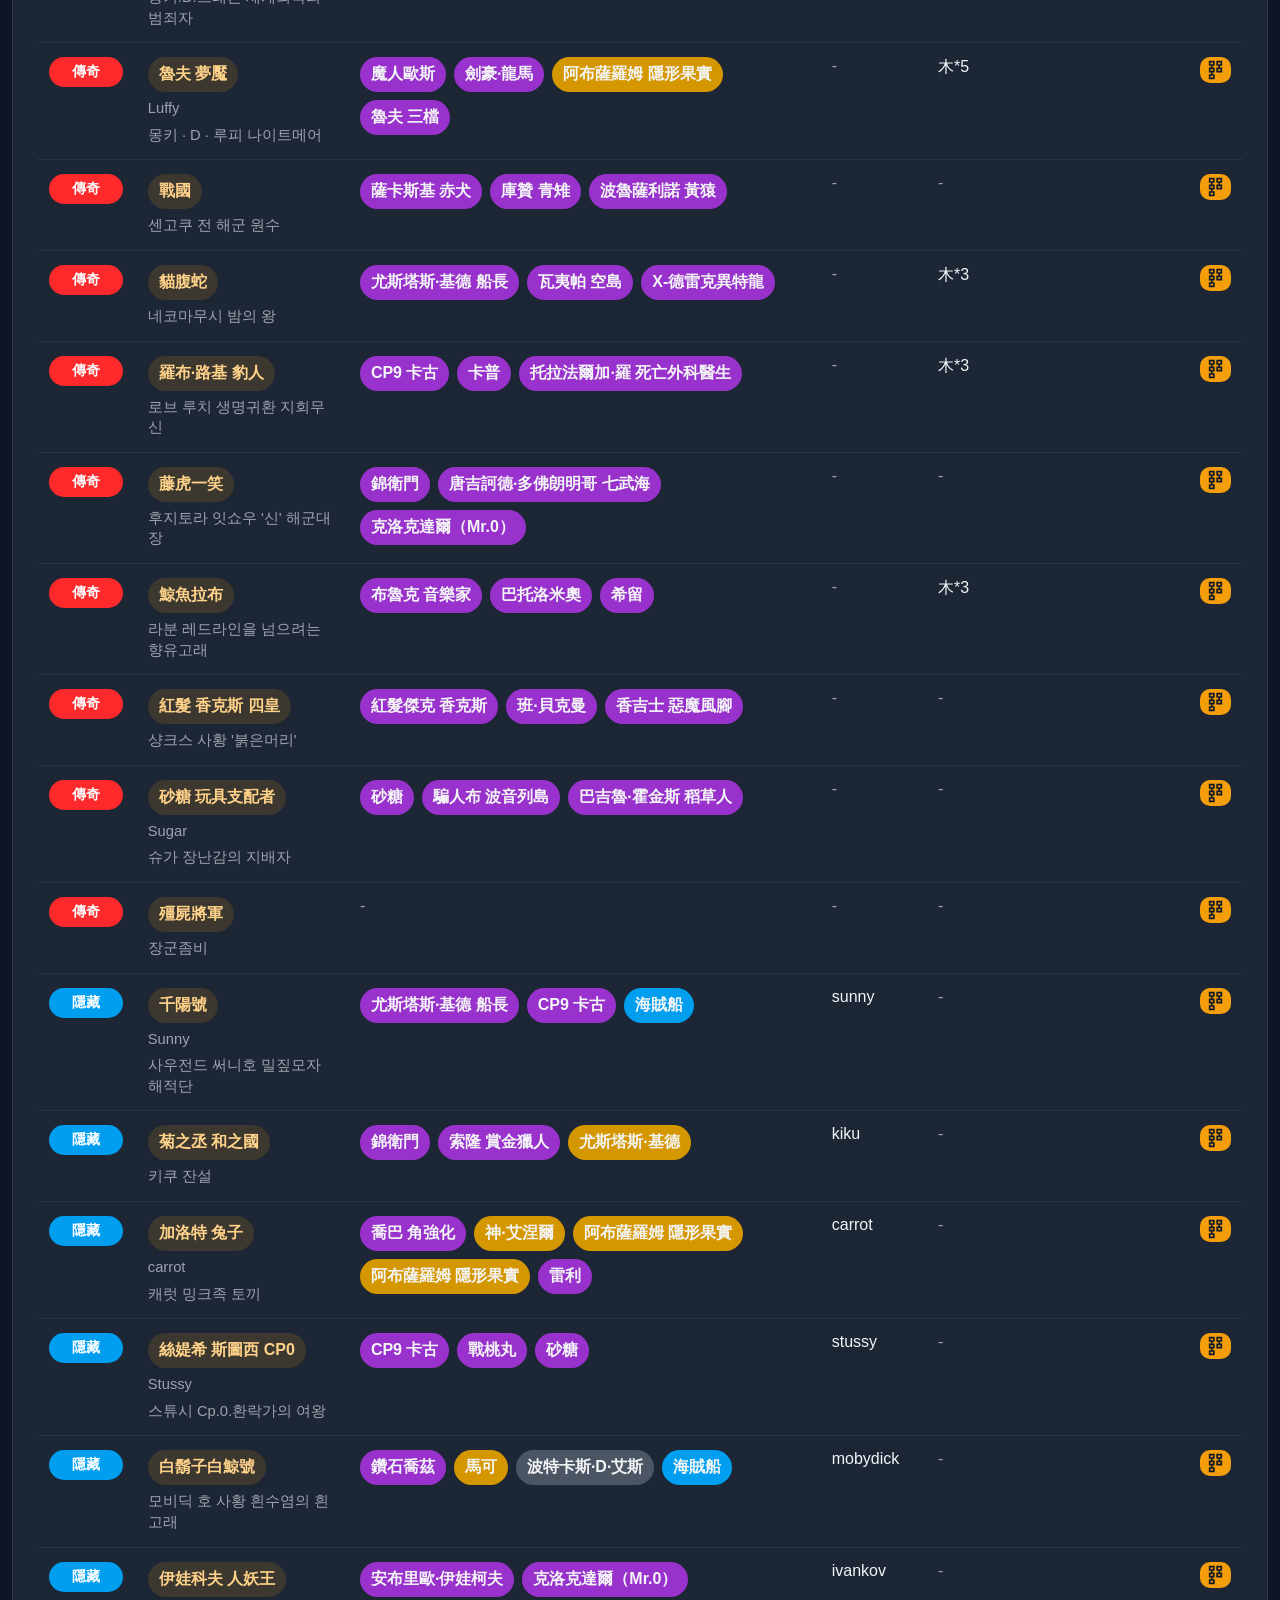
==== commit c1f34f87: "recommend add skill display" ====
--- a/index.html
+++ b/index.html
@@ -5,30 +5,38 @@
   <meta charset="UTF-8">
   <meta name="viewport" content="width=device-width, initial-scale=1.0">
   <title>ORD 速查列表</title>
-  <link rel="stylesheet" href="css/styles.css?v=260621002">
+  <link rel="manifest" href="/manifest.json">
+  <script src="/pwa-init.js"></script>
+  <meta name="apple-mobile-web-app-capable" content="yes">
+  <meta name="apple-mobile-web-app-status-bar-style" content="black">
+  <link rel="apple-touch-icon" href="/resource/192x192.png">
+
+  <link rel="stylesheet" href="css/styles.css?v=260625003">
+  <script src="js/shared/wc-navbar.js?v=260625003"></script>
 </head>
 
 <body data-page="lookup">
   <div class="app-shell">
     <header class="topbar">
       <div class="brand">
-        <div class="brand-title">ORD 航海王隨機防禦</div>
-        <div class="brand-subtitle">ver. 2.305[R] updated. 2026/06/19 </div>
+        <div class="brand-title">ORD 航海王隨機防禦合成表</div>
+        <div class="brand-subtitle">
+          <span>ver. 2.305[R] | updated. 2026/06/25 </span>
+          <span style="">
+            | <a style="text-decoration: underline;" href="#" onclick="openEmail()">Feedback</a>
+            <!--<a href="#" onclick="openEmail()">
+              <img src="resource/mail.svg" alt="Feedback">
+            </a>-->
+          </span>
+        </div>
       </div>
-      <nav class="nav-tabs" aria-label="主要導覽">
-        <a class="nav-link" data-page="lookup" href="index.html">速查列表</a>
-        <a class="nav-link" data-page="tree" href="tree.html">合成樹</a>
-        <a class="nav-link" data-page="comp" href="comp.html">隊伍組成</a>
-        <a class="nav-link" data-page="recommend" href="recommend.html">合成推薦</a>
-        <a class="nav-link" style="display: none;" data-page="maintenance" href="maintenance.html">資料維護</a>
-        <a class="nav-link" target="_blank" href="https://ordsearch.net/mix">官網</a>
-      </nav>
+      <my-navbar></my-navbar>
     </header>
 
     <section class="panel">
       <div class="panel-header">
-        <h1 class="panel-title">速查列表</h1>
-        <p class="panel-desc">支援直接搜尋角色 / 素材。名稱可點擊快速回查，功能按鈕可切到合成樹頁。</p>
+        <h1 class="panel-title">角色總覽列表</h1>
+        <p class="panel-desc">搜尋角色 / 素材。名稱可點擊回查，功能按鈕可切到合成樹頁面。</p>
       </div>
       <div class="panel-body">
         <div class="controls-grid">
@@ -38,7 +46,7 @@
           </label>
           <label class="field-group">
             <span class="field-label">搜尋</span>
-            <input id="searchInput" class="field-input" type="text" placeholder="輸入中文、英文、韓文、或材料">
+            <input id="searchInput" class="field-input" type="text" placeholder="">
           </label>
           <div class="field-group">
             <span class="field-label">操作</span>
@@ -59,7 +67,7 @@
               <tr>
                 <th>稀有度</th>
                 <th>名稱</th>
-                <th>所需材料</th>
+                <th>材料</th>
                 <th>金鑰</th>
                 <th>備註</th>
                 <th>功能</th>
@@ -72,10 +80,19 @@
     </section>
   </div>
 
-  <script src="js/ord_data.js?v=260621002"></script>
-  <script src="js/shared/app-shared.js?v=260621002"></script>
-  <script src="js/pages/lookup-page.js?v=260621002"></script>
-  <script src="js/app.js?v=260621002"></script>
+  <script src="js/ord_data.js?v=260625003"></script>
+  <script src="js/shared/app-shared.js?v=260625003"></script>
+  <script src="js/pages/lookup-page.js?v=260625003"></script>
+  <script src="js/app.js?v=260625003"></script>
+  <script>
+    function openEmail() {
+      const user = "jim";
+      const domain = "nijidakku.cc";
+      const subject = encodeURIComponent("【ODR網站使用者來信】");
+
+      window.open("https://mail.google.com/mail/?view=cm&fs=1&to=" + user + "@" + domain + "&su=" + subject, "_blank");
+    }
+  </script>
 </body>
 
 </html>
--- a/css/styles.css
+++ b/css/styles.css
@@ -129,27 +129,6 @@
   font-size: 0.95rem;
 }
 
-.nav-tabs {
-  display: flex;
-  gap: 10px;
-  flex-wrap: wrap;
-}
-
-.nav-link {
-  padding: 10px 16px;
-  border-radius: 999px;
-  border: 1px solid var(--border-color);
-  background: rgba(255, 255, 255, 0.04);
-  color: var(--text-color);
-  font-weight: 600;
-}
-
-.nav-link.active {
-  background: rgba(245, 158, 11, 0.18);
-  border-color: rgba(245, 158, 11, 0.45);
-  color: #ffd28a;
-}
-
 .panel {
   background: rgba(31, 41, 55, 0.92);
   border: 1px solid rgba(255, 255, 255, 0.08);
@@ -541,7 +520,7 @@
 
 .recommend-grid {
   display: grid;
-  grid-template-columns: minmax(320px, 420px) minmax(0, 1fr);
+  grid-template-columns: minmax(220px, 320px) minmax(0, 1fr);
   gap: 18px;
   margin-top: 8px;
 }
@@ -662,6 +641,8 @@
   border-radius: 14px;
   border: 1px solid rgba(255, 255, 255, 0.08);
   background: rgba(17, 24, 39, 0.62);
+  position: relative;
+  overflow: hidden;
 }
 
 .recommend-card-top {
@@ -846,6 +827,15 @@
 .recommend-shortage.is-ready {
   background: rgba(34, 197, 94, 0.18);
   color: #bbf7d0;
+}
+.badge-skill-type{
+  display: inline-flex;
+  align-items: center;
+  justify-content: center;
+  font-size: 0.75rem;
+  font-weight: 700;
+  color: #ddd;
+  padding:4px;
 }
 
 @media (max-width: 1100px) {
@@ -1114,6 +1104,9 @@
   }
 }
 
+.cell-mobile-label {
+  display: none;
+}
 @media (max-width: 900px) {
   .app-shell {
     width: min(100%, calc(100% - 16px));
@@ -1147,15 +1140,52 @@
     position: relative;
   }
 
-  .data-table td::before {
-    content: attr(data-label);
+  .data-table td:not(.material-column)::before {
+    content: attr(data-mobile) "\A" attr(data-keycode);
+    white-space: pre-line;
     position: absolute;
-    top: 10px;
+    top: 35%;
     left: 0;
     width: 78px;
     color: var(--muted-color);
     font-size: 0.85rem;
     font-weight: 700;
+  }
+
+  /* 隱藏資料列的第 1, 4, 5, 6 個 td */
+  .data-table td:nth-child(1),
+  .data-table td:nth-child(4),
+  .data-table td:nth-child(5),
+  .data-table td:nth-child(6) {
+    display: none;
+  }
+  .material-chip{
+    font-size: 0.7rem;
+  }
+  /* 用來精準模擬原本 ::before 的絕對定位 */
+  .data-table td .cell-mobile-label {
+    position: absolute;
+    top: 10px;         /* 貼齊你原本 before 的 top */
+    left: 0;           /* 貼齊你原本 before 的 left */
+    width: 78px;       /* 寬度跟你原本的 before 一致 */
+    display: flex;
+    align-items: flex-start;
+    gap: 6px;          /* 文字與按鈕的間距 */
+  }
+
+  /* 模擬原本 before 的文字樣式 */
+  .data-table td .cell-mobile-label .label-text {
+    color: var(--muted-color);
+    font-size: 0.85rem;
+    font-weight: 700;
+  }
+
+  /* 手機版合成樹按鈕微調 */
+  .data-table td .cell-mobile-label .mobile-action-btn {
+    display: inline-flex;
+    align-items: center;
+    justify-content: center;
+    border-radius: 10px;
   }
 }
 
